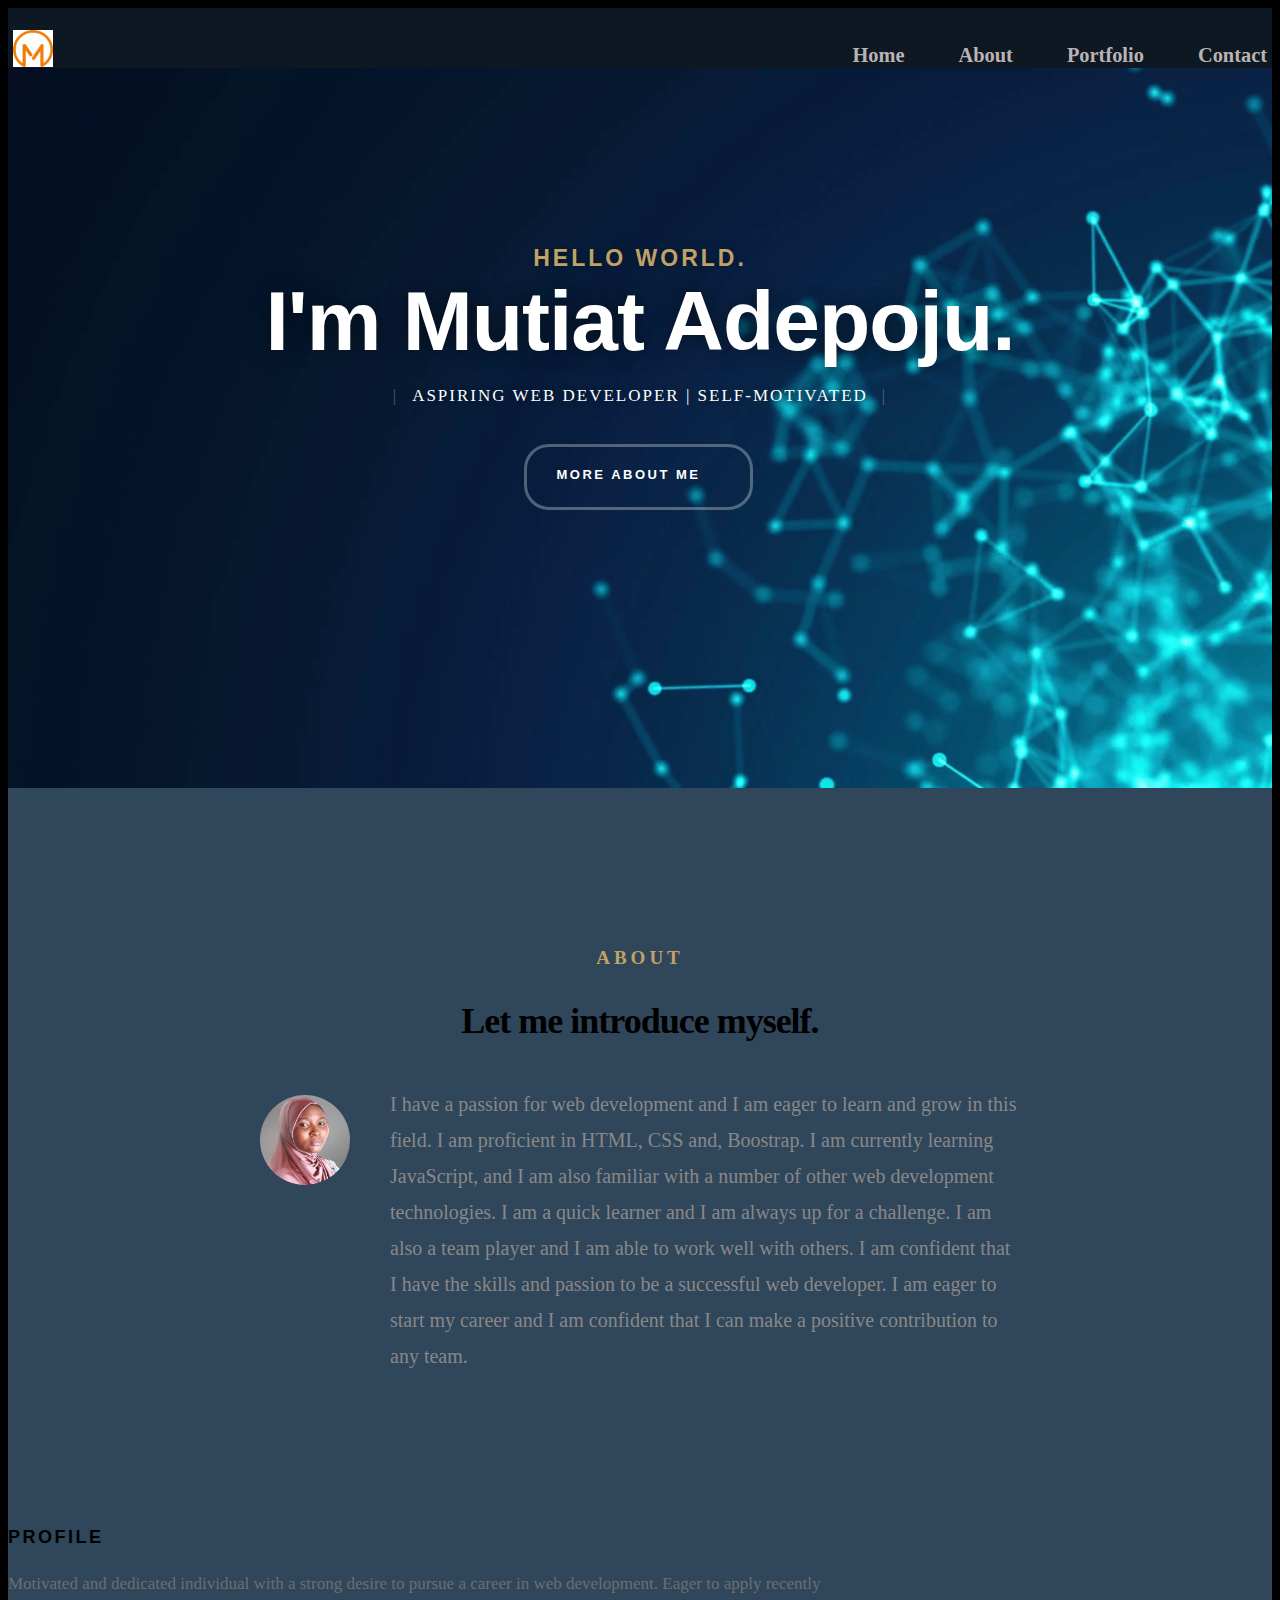
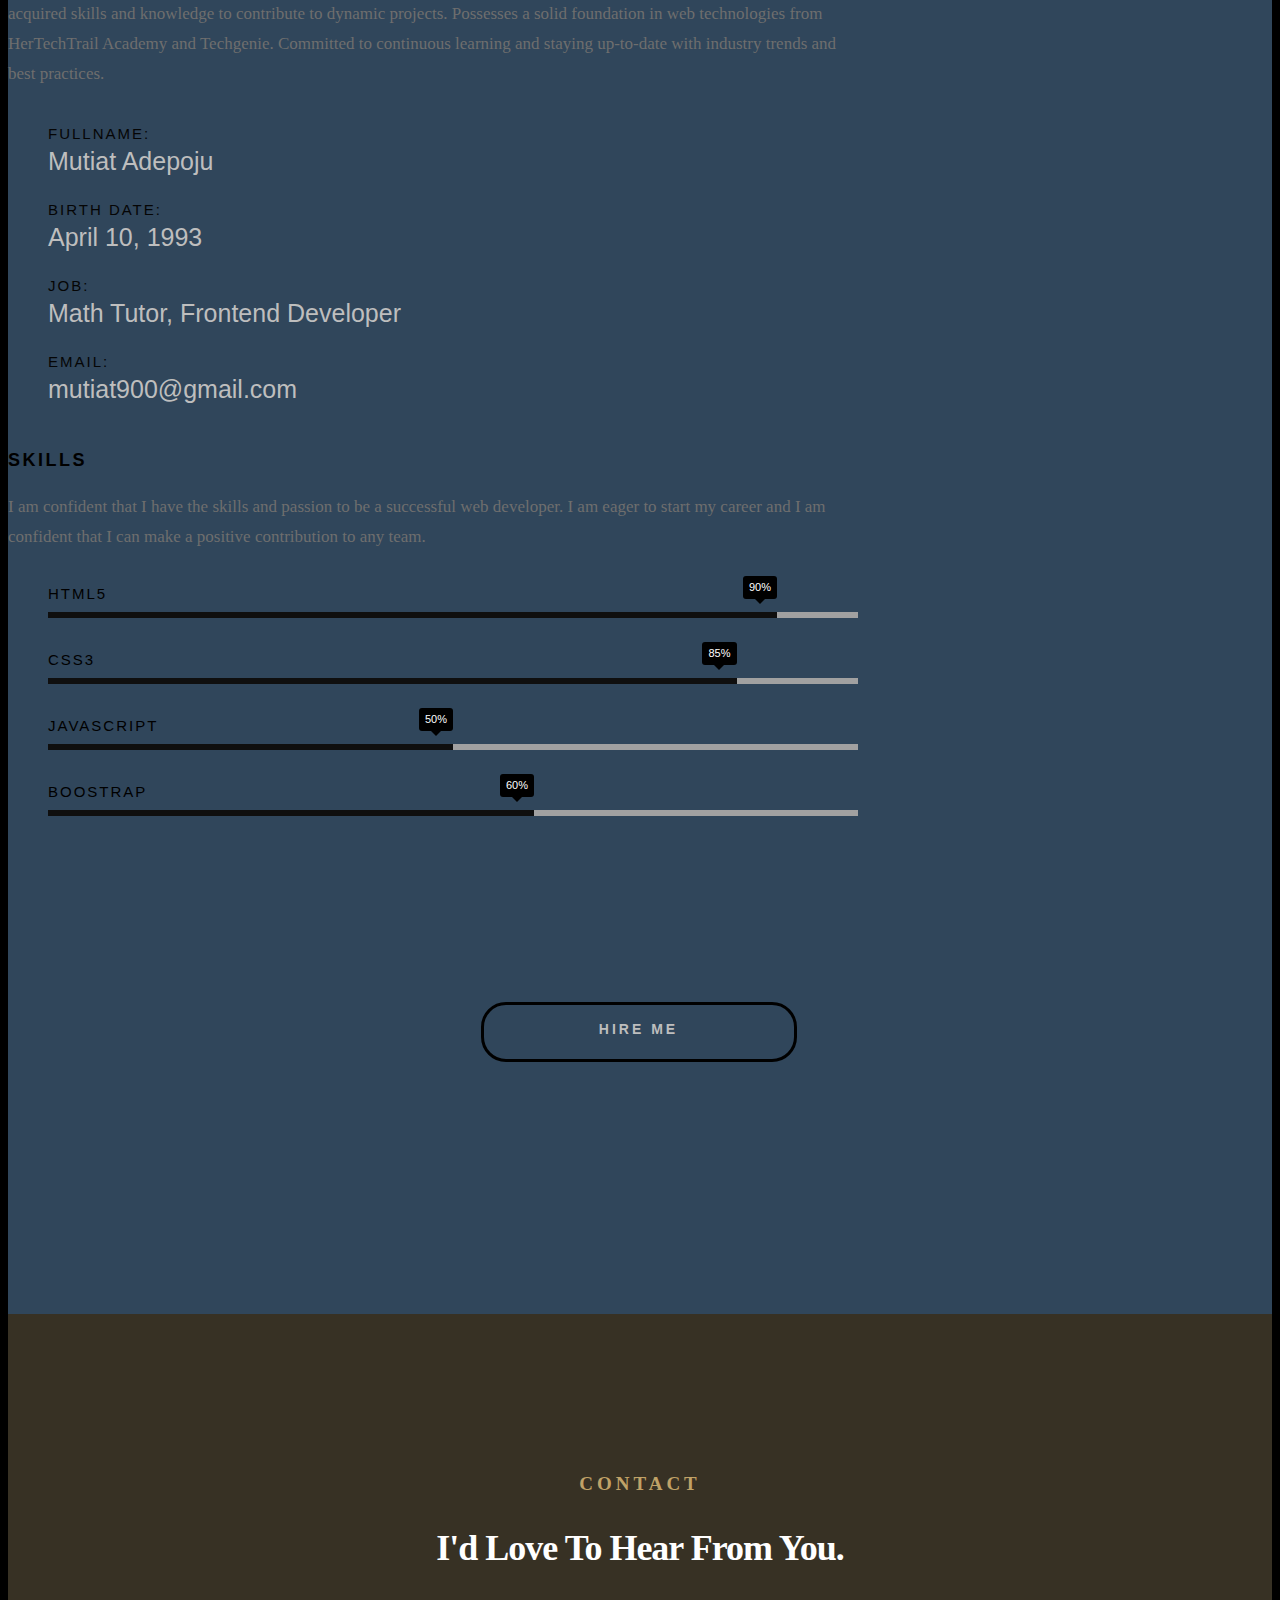
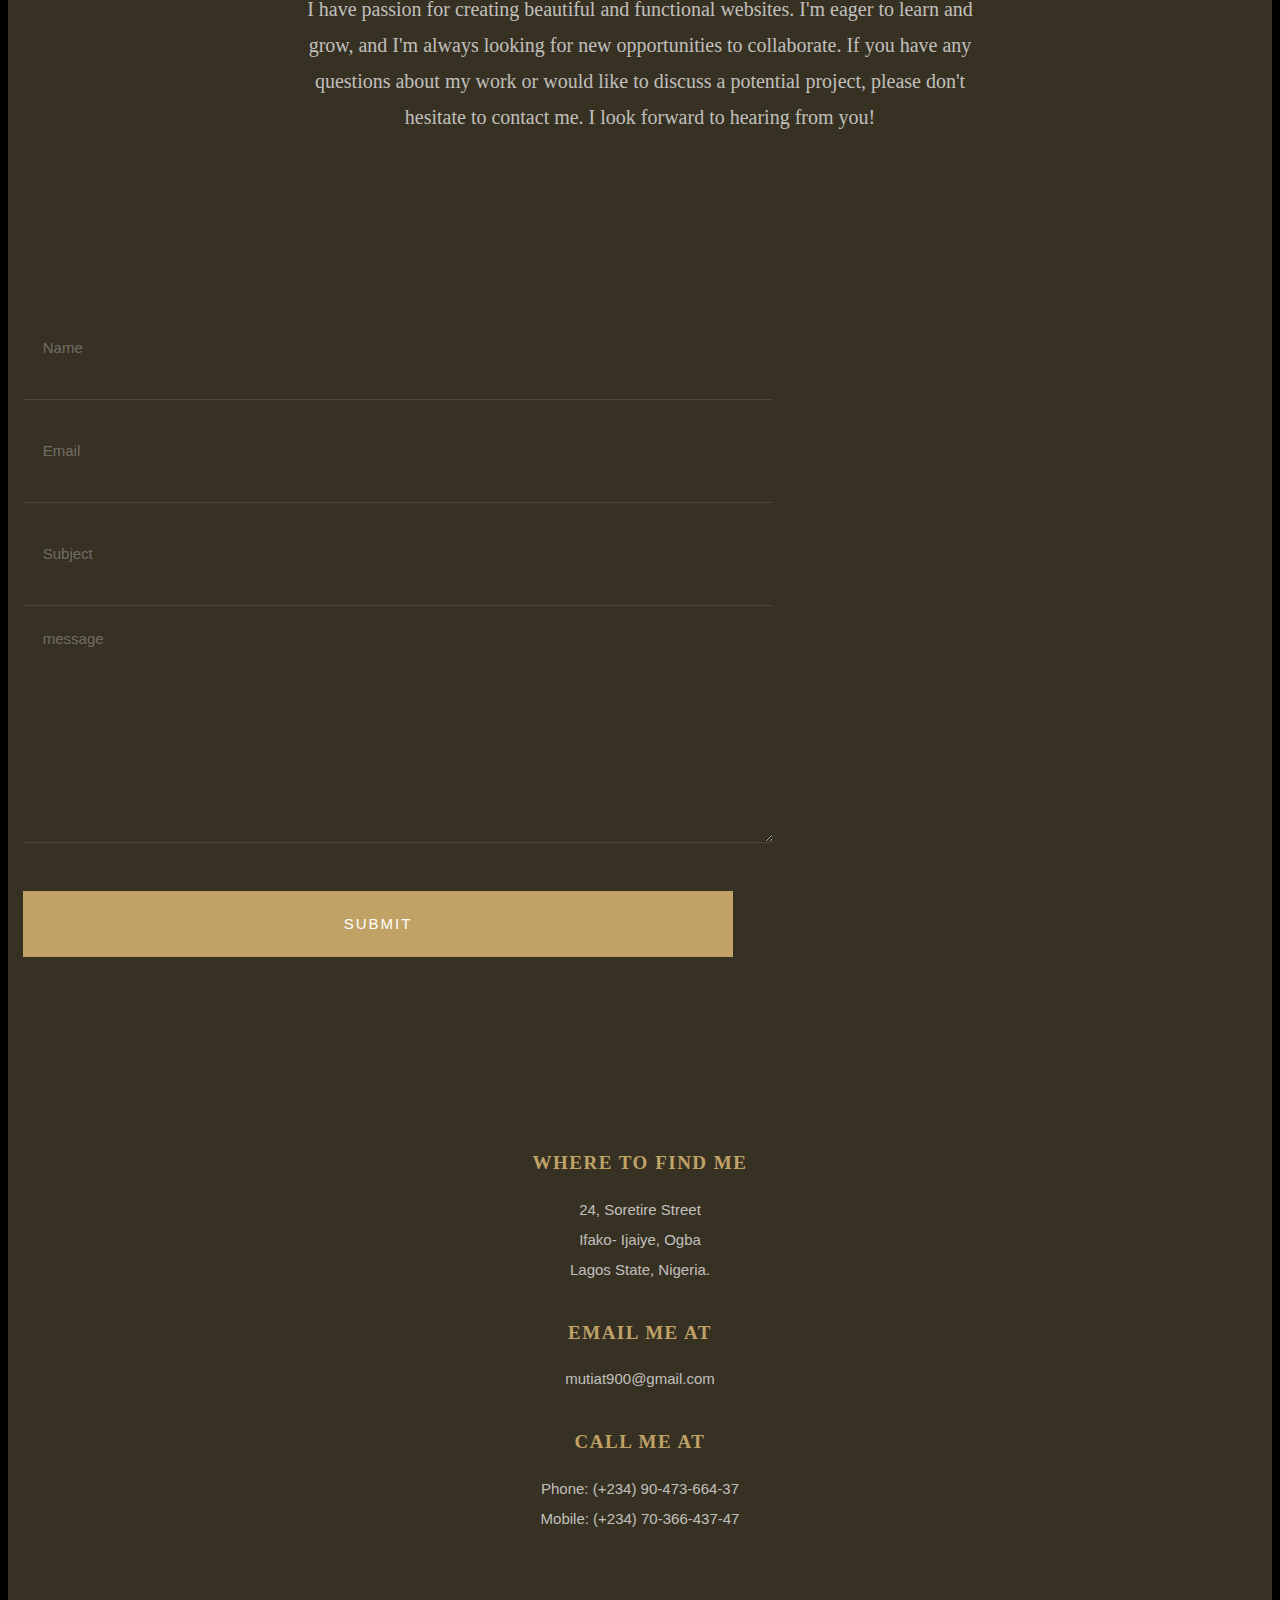
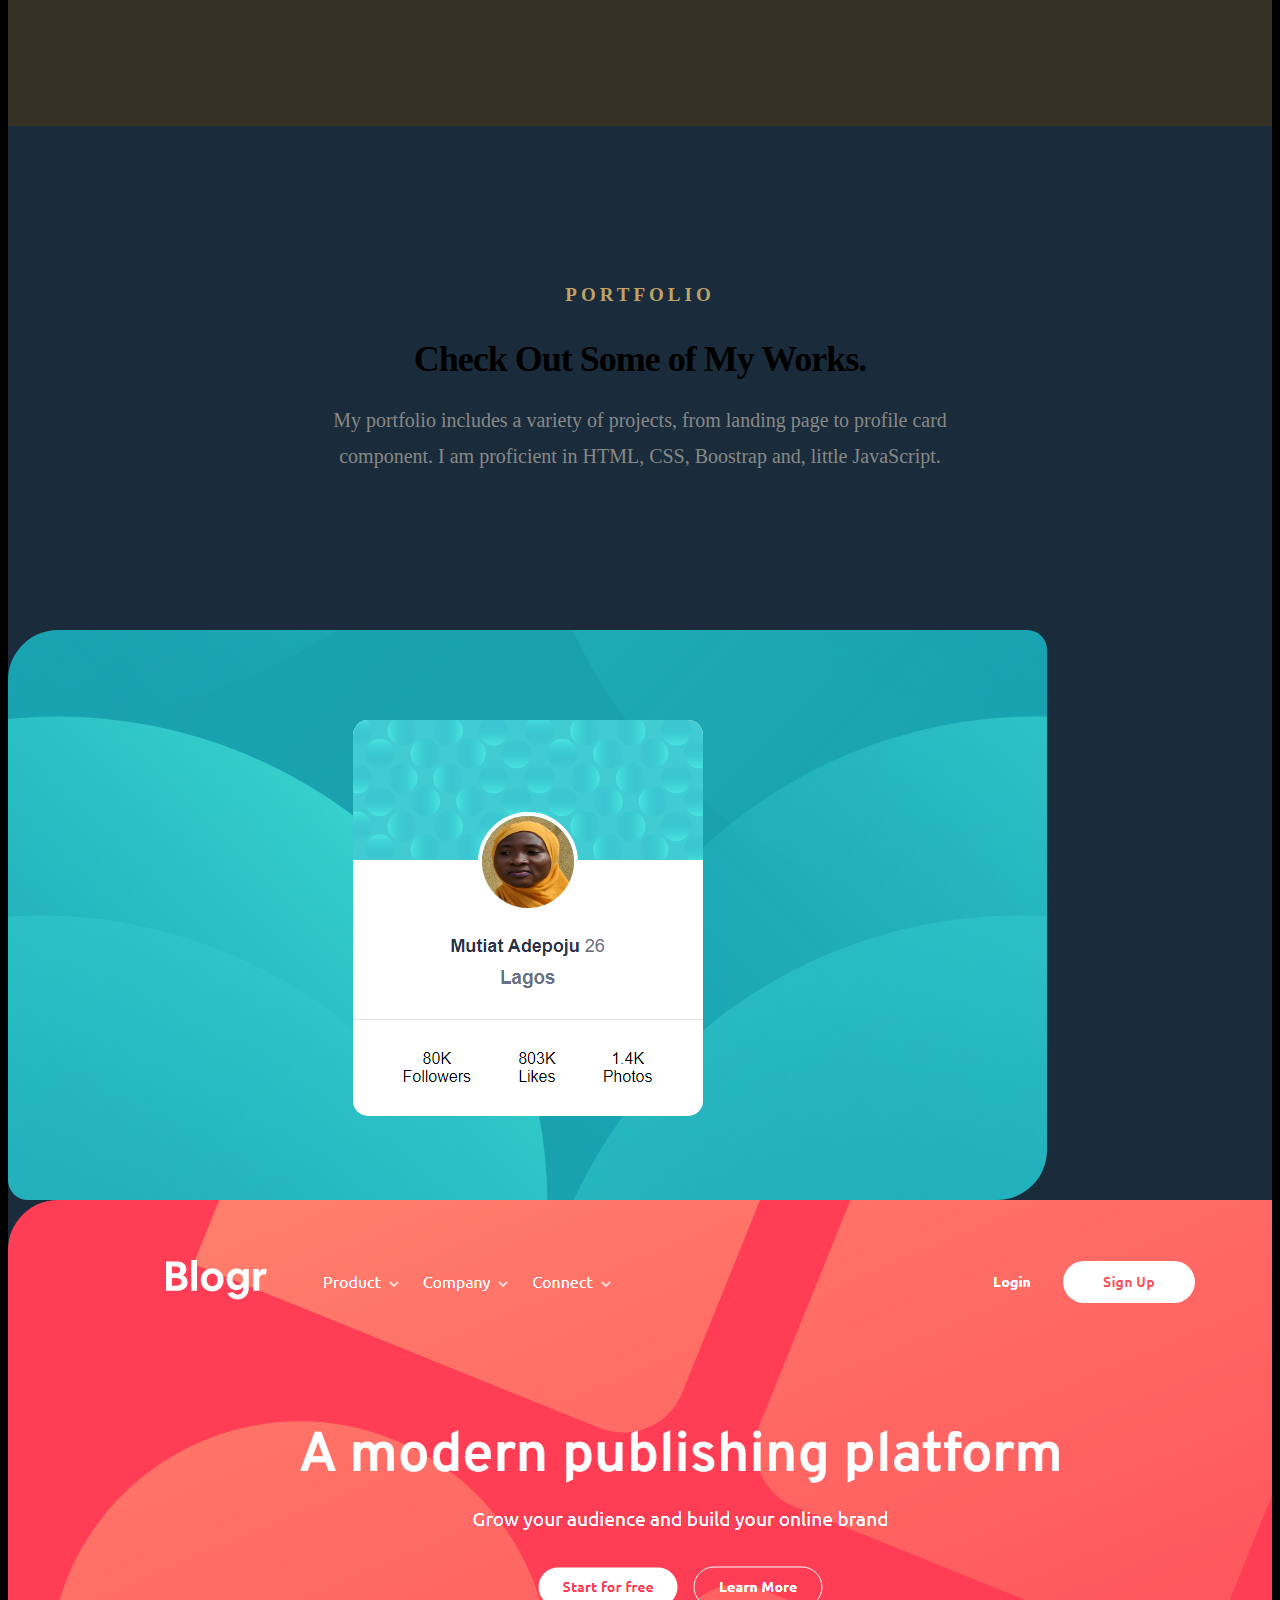
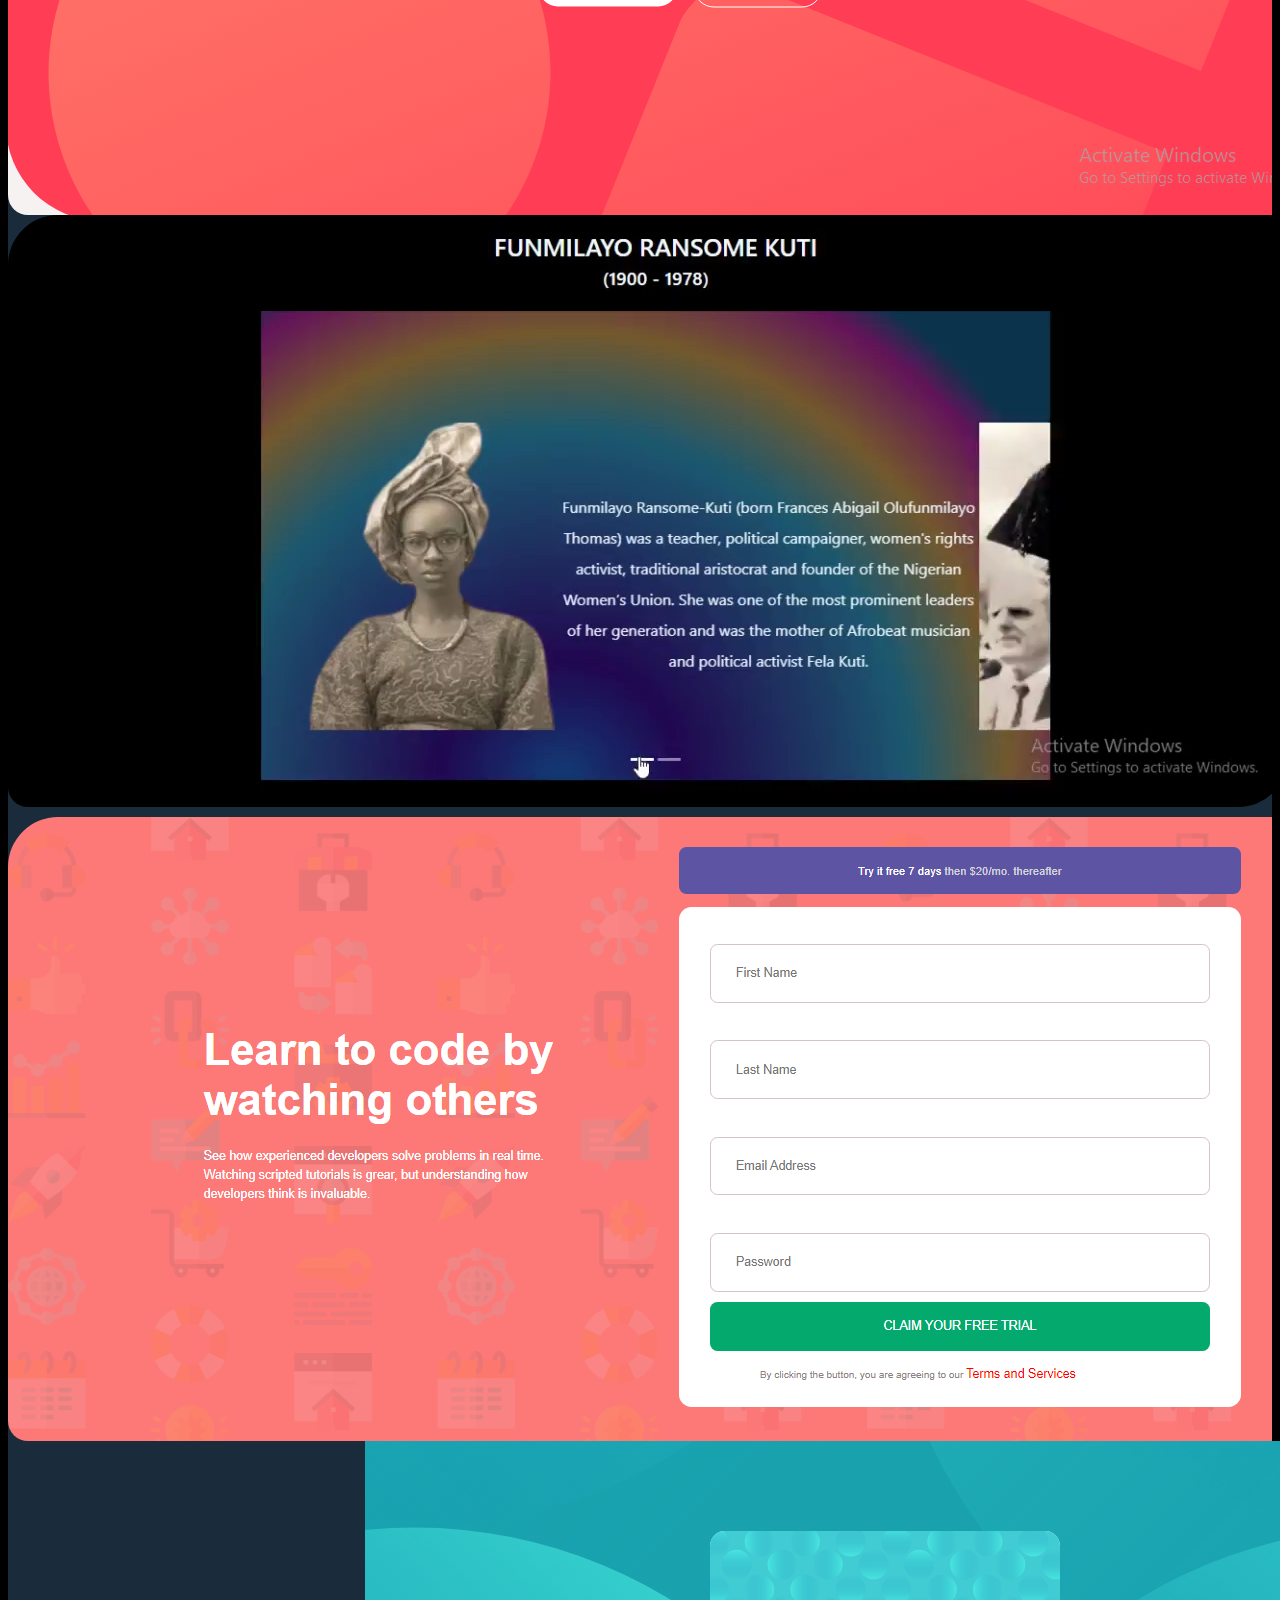
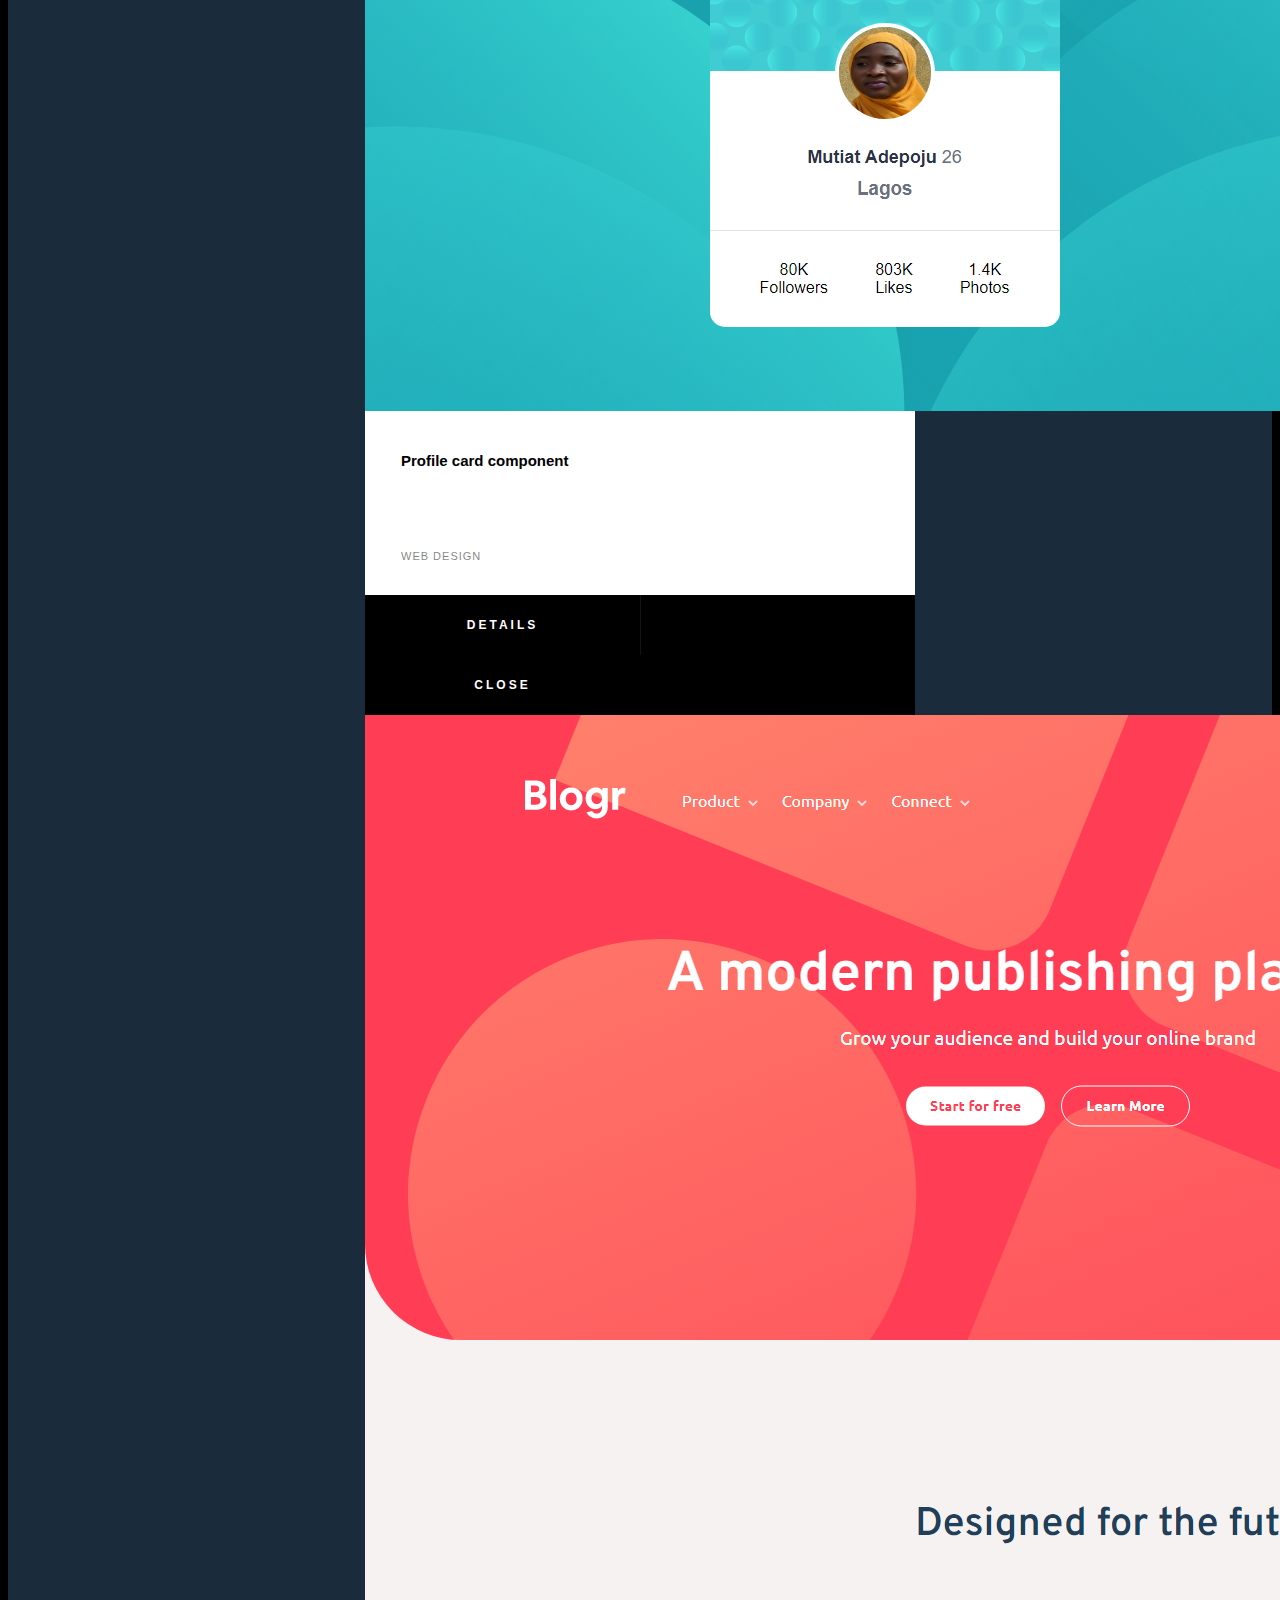
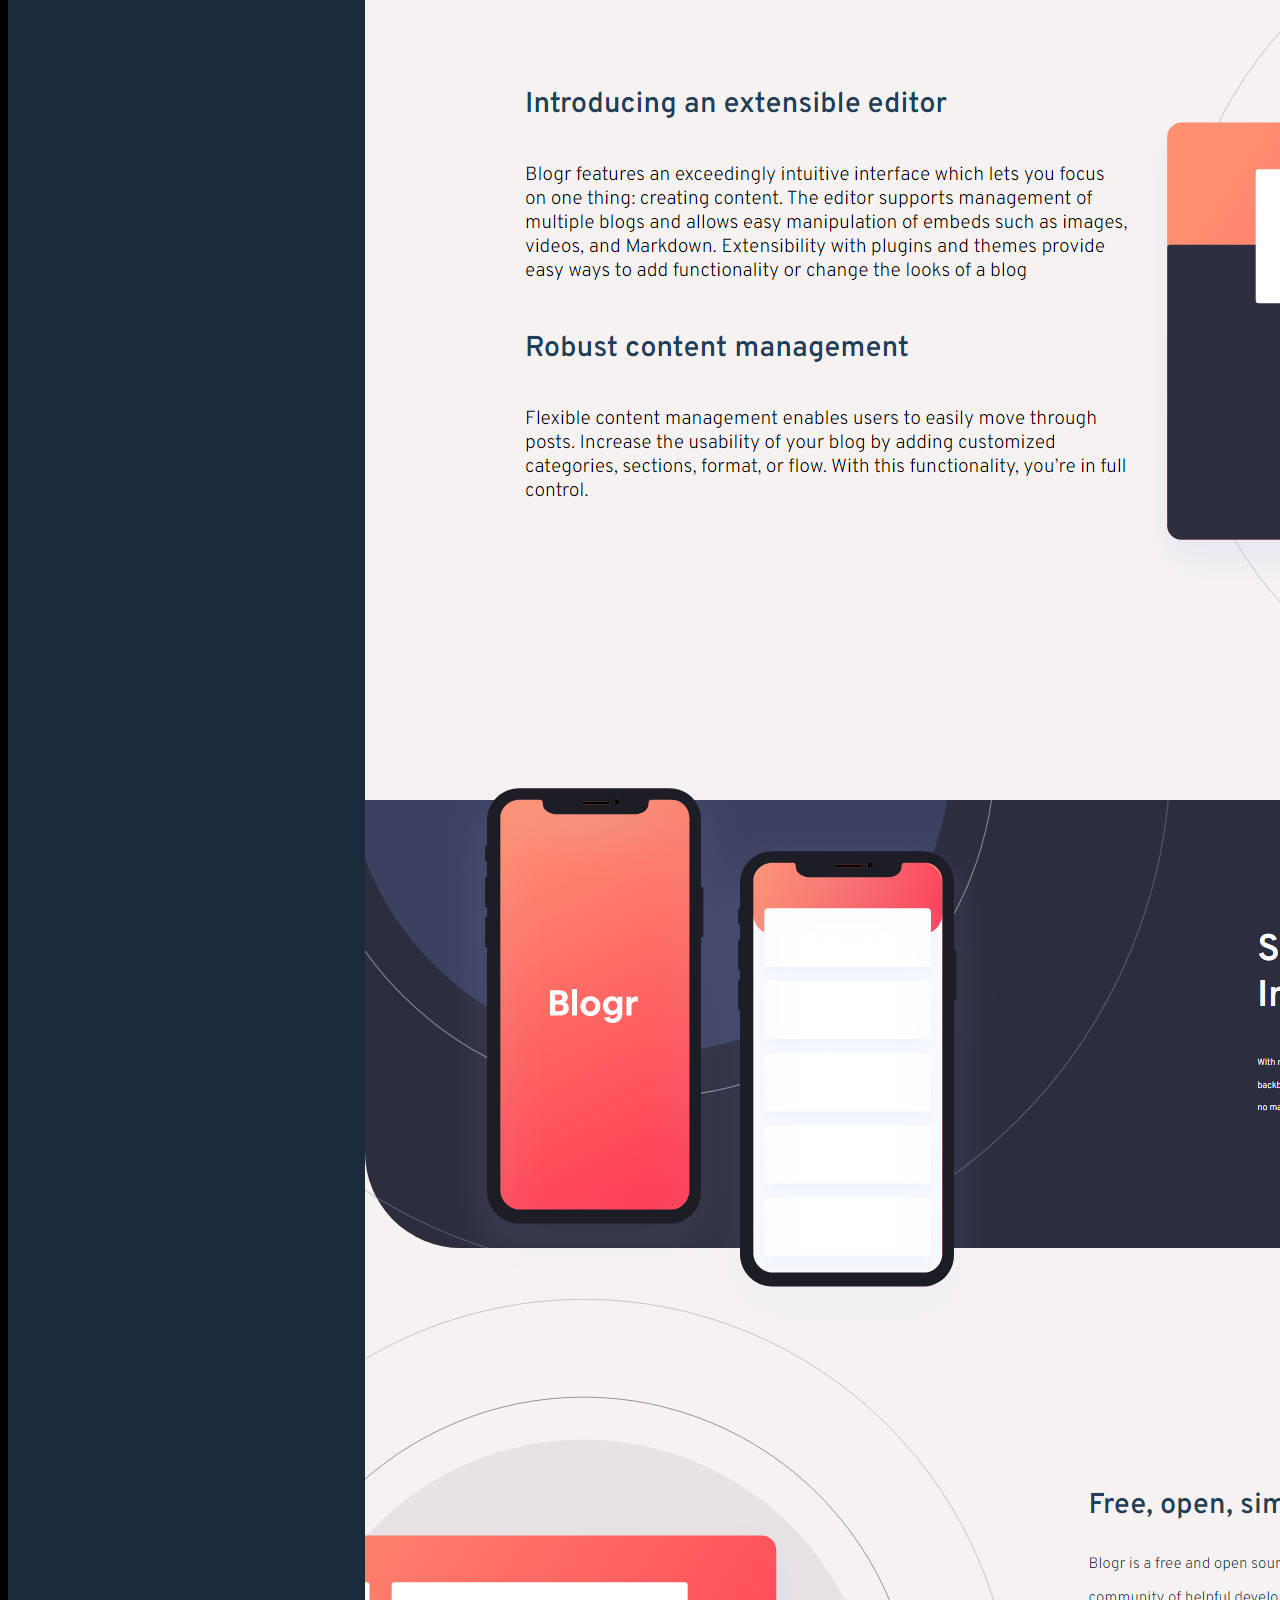
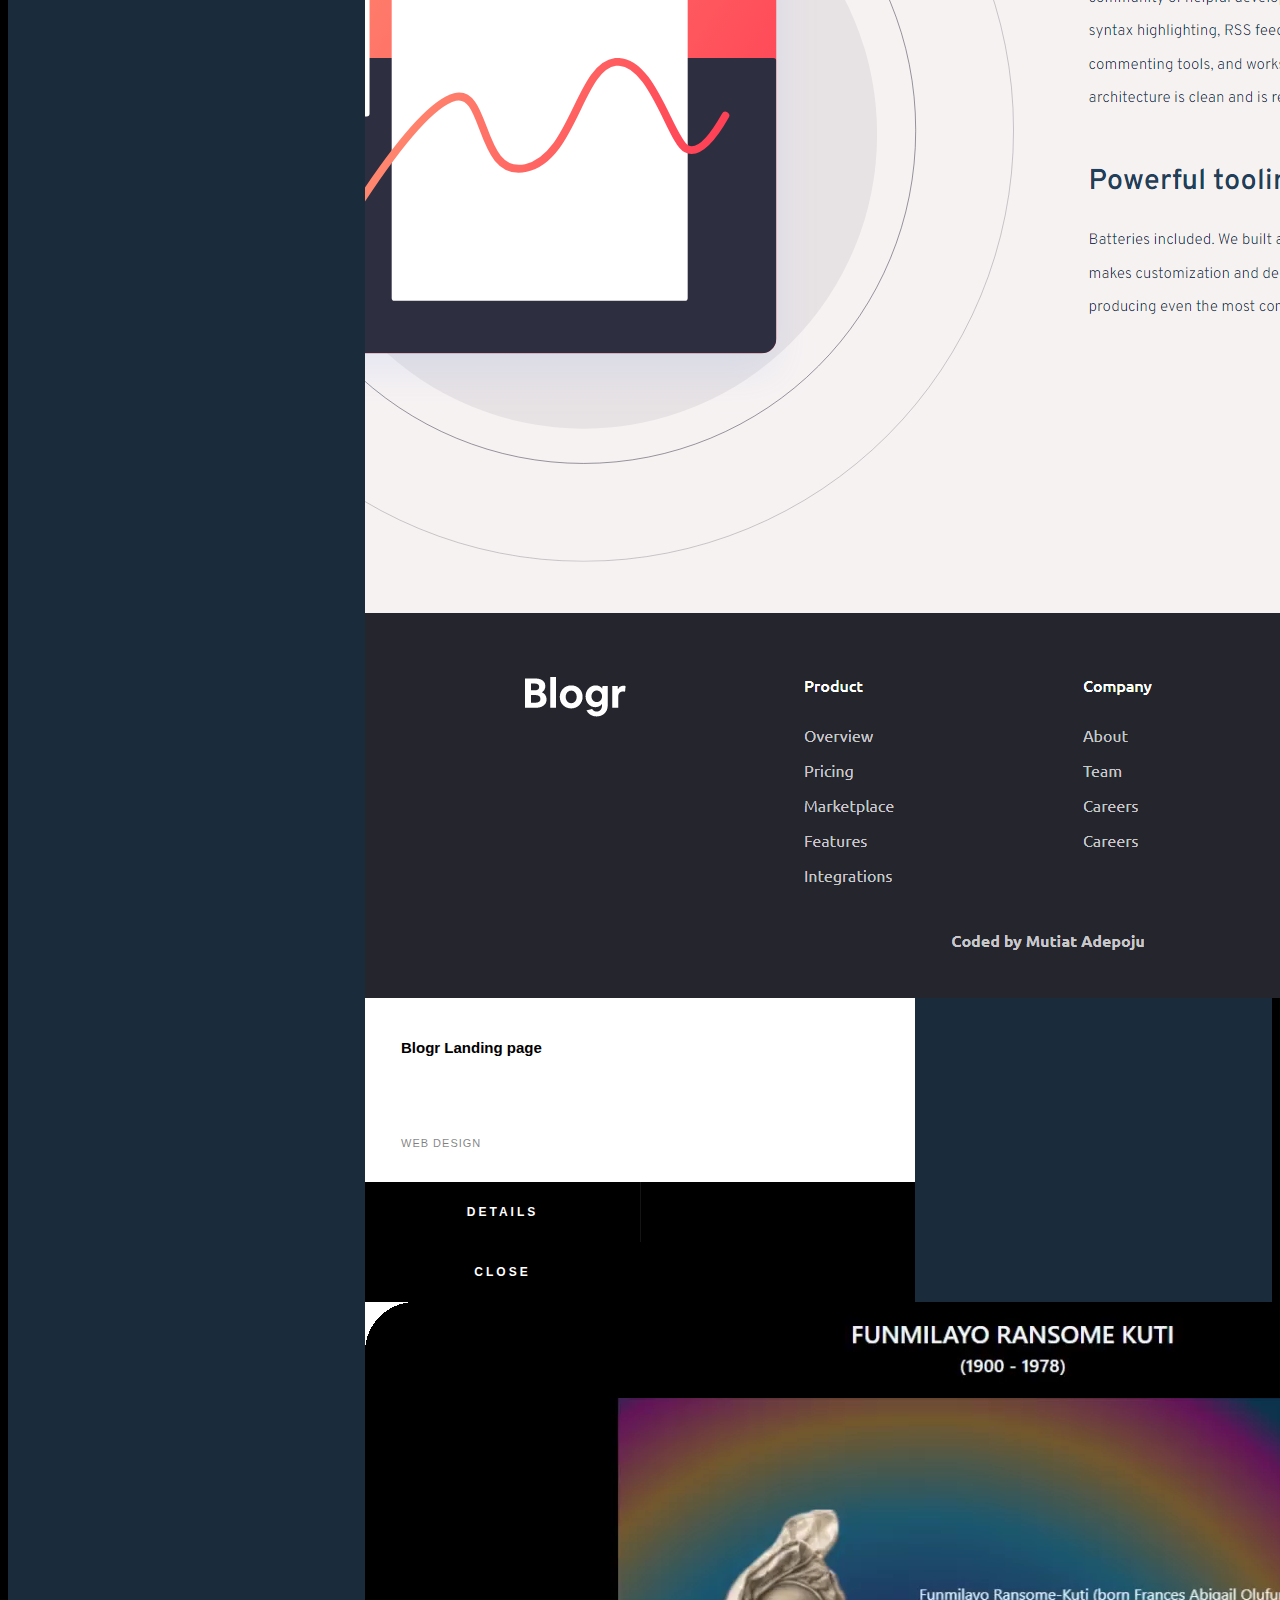
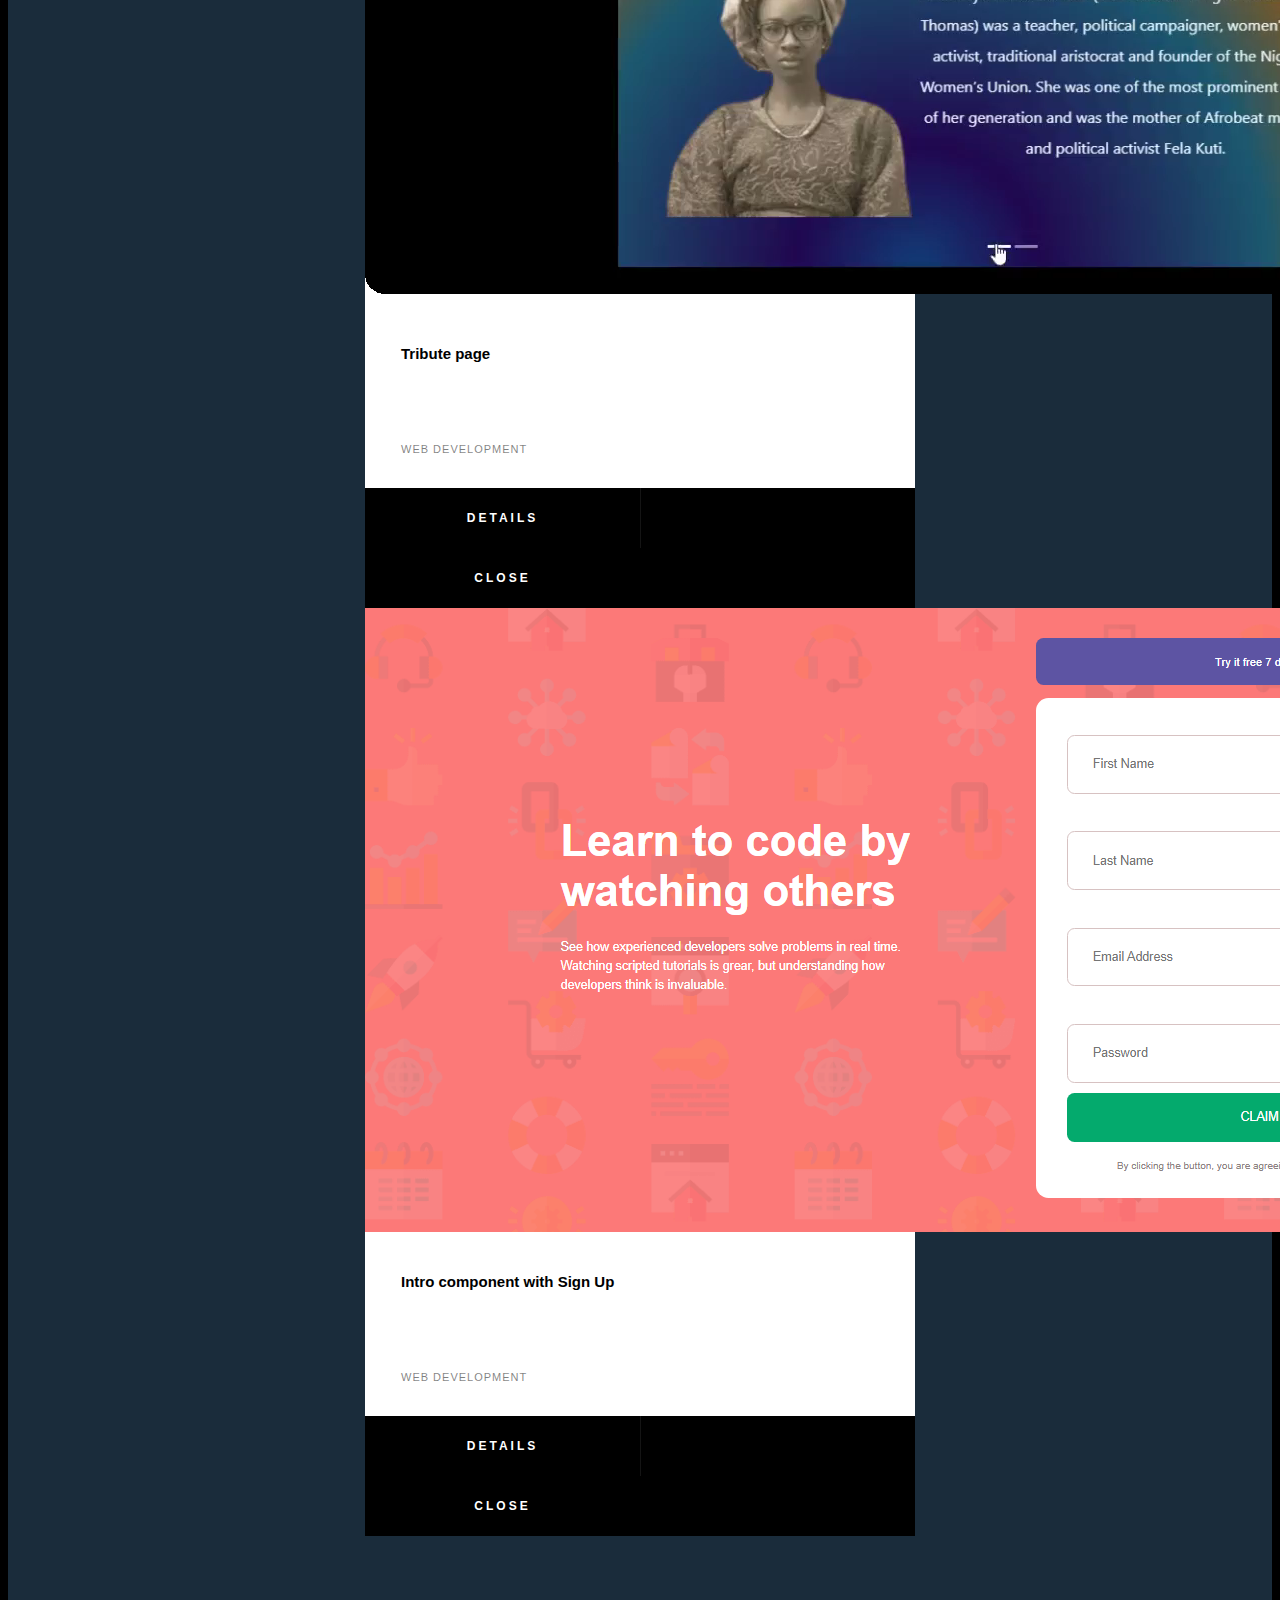
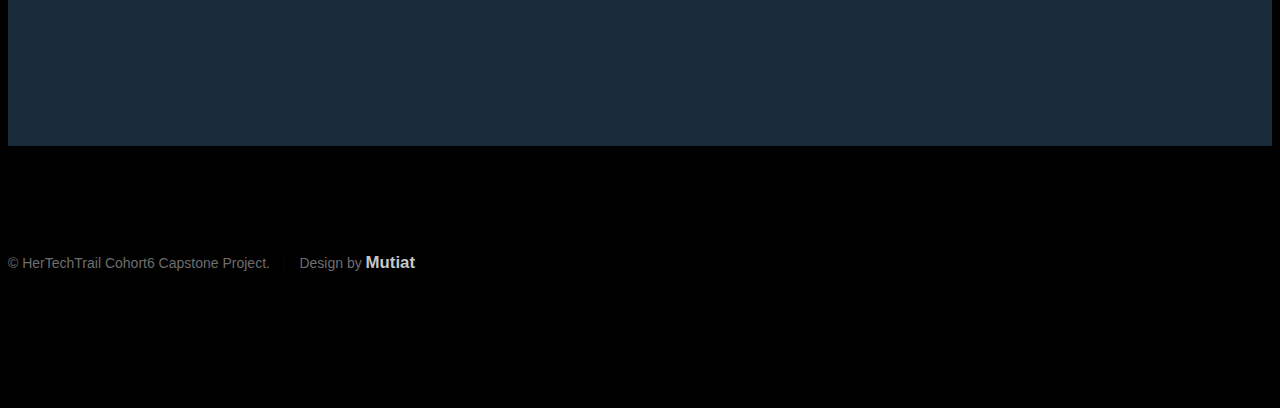
==== index.html @ 2282178d "git commit-m" ====
<!DOCTYPE html>
<!--[if IE 8]><html class="no-js oldie ie8" lang="en"> <![endif]-->
<!--[if IE 9]><html class="no-js oldie ie9" lang="en"> <![endif]-->
<!--[if (gte IE 9)|!(IE)]><!-->
<html class="no-js" lang="en">
  <!--<![endif]-->
  <head>
    <!--- basic page needs
   ================================================== -->
    <meta charset="utf-8" />
    <title>MDEV</title>
    <meta name="description" content="" />
    <meta name="author" content="" />

    <!-- mobile specific metas
   ================================================== -->
    <meta
      name="viewport"
      content="width=device-width, initial-scale=1, maximum-scale=1"
    />

    <!-- CSS
   ================================================== -->
    <link rel="stylesheet" href="css/base.css" />
    <link rel="stylesheet" href="css/main.css" />
    <link rel="stylesheet" href="css/vendor.css" />

    <!-- script
   ================================================== -->
    <script src="js/modernizr.js"></script>
    <script src="js/pace.min.js"></script>

    <!-- favicons
	================================================== -->
    <link
      class="favicon"
      rel="icon"
      type="image/png"
      href="/images/mlogo.png"
    />
  </head>

  <body id="top">
    <!-- header 
   ================================================== -->
        <!-- Navigation -->

<header class="header">
        <nav class="navbar">
             <a href="" class="logo"><img src="./images/mlogo.png" alt=""></a>
            <ul class="nav-menu">
                <li class="nav-item">
                   <a href="./index.html"><l1>Home</l1></a>
                </li>
                <li class="nav-item">
                    <a href="about.html"><l1>About</l1></a>
                </li>
                <li class="nav-item">
                   <a href="portfolio.html"><l1>Portfolio</l1></a>
                </li>
                <li class="nav-item">
                  <a href="contact.html"><l1>Contact</l1></a>
                </li>
            </ul>
            <div class="hamburger">
                <span class="bar"></span>
                <span class="bar"></span>
                <span class="bar"></span>
            </div>
        </nav>
</header>

     <!-- /header -->

      <!-- /top-bar -->
     

    <!-- intro section
   ================================================== -->
    <section id="intro">
      <div class="intro-overlay"></div>

      <div class="intro-content">
      <div class="row">
      <div class="col-twelve">
      <h5>Hello World.</h5>
      <h1>I'm Mutiat Adepoju.</h1>

      <p class="intro-position">
      <span>Aspiring Web Developer |
      Self-Motivated</span>
      </p>

      <a class="button stroke" href="./about.html" title=""
      >More About Me</a>
      </div>
      </div>
      </div>
      <!-- /intro-content -->

      <ul class="intro-social">
      <li>
      <a href="https://www.twitter.com/mutiat900"><i class="fa fa-twitter"></i></a>
      </li>
      <li>
      <a href="https://github.com/Rike12"><i class="fa fa-github"></i></a>
      </li>
      <li>
      <a href="https://www.linkedin.com/in/mutiat-adepoju-35b54a171"><i class="fa fa-linkedin"></i></a>
      </li>
      </ul>
      <!-- /intro-social -->
    </section>
    <!-- /intro -->

    <!-- about section
   ================================================== -->
    <section id="about">
    <div class="row section-intro">
    <div class="col-twelve">
    <h5>About</h5>
    <h1>Let me introduce myself.</h1>

    <div class="intro-info">
    <img src="/images/Mutiat Adepoju.jpg" alt="Profile Picture" />

    <p class="lead">
    I have a passion for web development and I am eager to learn and
    grow in this field. I am proficient in HTML, CSS and, Boostrap. I
    am currently learning JavaScript, and I am also familiar with a
    number of other web development technologies. I am a quick learner
    and I am always up for a challenge. I am also a team player and I
    am able to work well with others. I am confident that I have the
    skills and passion to be a successful web developer. I am eager to
    start my career and I am confident that I can make a positive
    contribution to any team.
    </p>
    
    </div>
    </div>
    </div>
    <!-- /section-intro -->

  <div class="row about-content">
  <div class="col-six tab-full">
  <h3>Profile</h3>
  <p>
  Motivated and dedicated individual with a strong desire to pursue a
  career in web development. Eager to apply recently acquired skills
  and knowledge to contribute to dynamic projects. Possesses a solid
  foundation in web technologies from HerTechTrail Academy and
  Techgenie. Committed to continuous learning and staying up-to-date
  with industry trends and best practices.
  </p>          

<ul class="info-list">
  <li>
  <strong>Fullname:</strong>
  <span>Mutiat Adepoju</span>
  </li>

  <li>
   <strong>Birth Date:</strong>
  <span>April 10, 1993</span>
  </li>

  <li>
  <strong>Job:</strong>
  <span>Math Tutor, Frontend Developer</span>
  </li>

  <li>
  <strong>Email:</strong>
  <span>mutiat900@gmail.com</span>
  </li>
  </ul>
 <!-- /info-list -->
  </div>


<div class="col-six tab-full">
  <h3>Skills</h3>
  <p>
  I am confident that I have the skills and passion to be a successful
  web developer. I am eager to start my career and I am confident that
  I can make a positive contribution to any team.
  </p>

  <ul class="skill-bars">
  <li>
  <div class="progress percent90"><span>90%</span></div>
  <strong>HTML5</strong>
  </li>

  <li>
  <div class="progress percent85"><span>85%</span></div>
  <strong>CSS3</strong>
  </li>

  <li>
  <div class="progress percent50"><span>50%</span></div>
  <strong>JavaScript</strong>
  </li>
  <li>
  <div class="progress percent60"><span>60%</span></div>
  <strong>Boostrap</strong>
  </li>
  </ul>
  <!-- /skill-bars -->
  </div>
  </div>

  <div class="row button-section">
  <a href="./contact.html" title="Hire Me" class="button stroke">Hire Me</a>
        
  </div>
     
</section>
    
  <!-- /process-->

  <!-- contact
   ================================================== -->
    <section id="contact">
    <div class="row section-intro">
    <div class="col-twelve">
    <h5>Contact</h5>
    <h1>I'd Love To Hear From You.</h1>

    <p class="lead">
    I have passion for creating beautiful and functional websites. I'm
    eager to learn and grow, and I'm always looking for new
    opportunities to collaborate. If you have any questions about my
    work or would like to discuss a potential project, please don't
    hesitate to contact me. I look forward to hearing from you!
  </p>
  </div>
  </div>
  <!-- /section-intro -->

<div class="row contact-form">
<div class="col-twelve">
<!-- form -->
<form name="contactForm" id="contactForm" method="post" action="">
<fieldset>
<div class="form-field">
<input
name="contactName"
 type="text"
id="contactName"
placeholder="Name"
value=""
minlength="2"
required=""/>
</div>

<div class="form-field">
<input
name="contactEmail"
type="email"
id="contactEmail"
placeholder="Email"
value=""
required=""/>
</div>

 <div class="form-field">
<input
name="contactSubject"
type="text"
id="contactSubject"
placeholder="Subject"
value=""/>
</div>

<div class="form-field">
<textarea
name="contactMessage"
id="contactMessage"
placeholder="message"
rows="10"
cols="50"
required=""
></textarea>
</div>

<div class="form-field">
<button class="submitform">Submit</button>
<div id="submit-loader">
<div class="text-loader">Sending...</div>
<div class="s-loader">
<div class="bounce1"></div>
<div class="bounce2"></div>
<div class="bounce3"></div>
</div>
</div>
</div>
</fieldset>
</form>
<!-- Form End -->

<!-- contact-warning -->
<div id="message-warning"></div>
<!-- contact-success -->
<div id="message-success">
<i class="fa fa-check"></i>Your message was sent, thank you!<br />
</div>
</div>
<!-- /col-twelve -->
</div>
<!-- /contact-form -->

<div class="row contact-info">
<div class="col-four tab-full">
<div class="icon">
<i class="icon-pin"></i>
</div>

<h5>Where to find me</h5>

<p>
  24, Soretire Street<br />
  Ifako- Ijaiye, Ogba<br />
  Lagos State, Nigeria.
  </p>
  </div>

  <div class="col-four tab-full collapse">
  <div class="icon">
  <i class="icon-mail"></i>
  </div>

  <h5>Email Me At</h5>
  <p>mutiat900@gmail.com</p>
  </div>

  <div class="col-four tab-full">
  <div class="icon">
  <i class="icon-phone"></i>
  </div>

  <h5>Call Me At</h5>

  <p>
  Phone: (+234) 90-473-664-37<br />
  Mobile: (+234) 70-366-437-47<br />
  </p>
  </div>
  </div>
  <!-- /contact-info -->
  </section>

<!-- /contact -->

<!-- Portfolio Section
   ================================================== -->
    <section id="portfolio">
    <div class="row section-intro">
    <div class="col-twelve">
    <h5>Portfolio</h5>
    <h1>Check Out Some of My Works.</h1>

   <p class="lead">
  My portfolio includes a variety of projects, from landing page to
  profile card component. I am proficient in HTML, CSS, Boostrap and,
  little JavaScript.
  </p>
  </div>
  </div>
 <!-- /section-intro-->
  <div class="row portfolio-content">
  <div class="col-twelve">
 <div id="folio-wrapper" class="block-1-2 block-mob-full stack">
  <div class="bgrid folio-item">
  <div class="item-wrap">
  <img src="/images/6-10.png" alt="Profile card component" />
  <a href="#modal-01" class="overlay">
  <div class="folio-item-table">
  <div class="folio-item-cell">
  <h3 class="folio-title">Profile card component</h3>
 <span class="folio-types"> Web Design </span>
  </div>
  </div>
  </a>
 </div>
</div>
     
<!-- /folio-item -->
<div class="bgrid folio-item">
<div class="item-wrap">
<img src="images/blogr.png" alt="blogr landpage" />
<a href="#modal-02" class="overlay">
<div class="folio-item-table">
<div class="folio-item-cell">
<h3 class="folio-title">Blogr Landing page</h3>
<span class="folio-types"> Web Design </span>
</div>
</div>
</a>
</div>
</div>
            

<!-- /folio-item -->
<div class="bgrid folio-item">
<div class="item-wrap">
<video class="w-100" autoplay loop muted>
<source src="images/funmi tribute.mp4" type="video/mp4" />
</video>
<a href="#modal-03" class="overlay">
<div class="folio-item-table">
<div class="folio-item-cell">
<h3 class="folio-title">Tribute page</h3>
<span class="folio-types"> Web Design </span>
</div>
</div>
</a>
</div>
</div>

<!-- /folio-item -->
<div class="bgrid folio-item">
<div class="item-wrap">
<img src="images/day1-5.png" alt="intro component with sign up" />
<a href="#modal-04" class="overlay">
<div class="folio-item-table">
<div class="folio-item-cell">
<h3 class="folio-title">Intro Component with sign up</h3>
<span class="folio-types"> Web Design </span>
</div>
</div>
</a>
</div>
</div>



<!-- modal popups - begin
============================================================= -->

                         <!-- /modal-01 --> 
            <div id="modal-01" class="popup-modal slider mfp-hide">                     
              <div class="media">
                <img src="images/portfolio/modals/6-10.png" alt="" />
              </div>

              <div class="description-box">
                <h4>Profile card component</h4>
                <p>
                  Proin gravida nibh vel velit auctor aliquet. Aenean
                  sollicitudin, lorem quis bibendum auctor, nisi elit consequat
                  ipsum, nec sagittis sem nibh id elit.
                </p>

                <div class="categories">Web Design</div>
              </div>

              <div class="link-box">
                <a href="https://day6-10.netlify.app">Details</a>
                <a href="#" class="popup-modal-dismiss">Close</a>
              </div>
            </div>

           <!-- /modal-02 -->
            <div id="modal-02" class="popup-modal slider mfp-hide">
              <div class="media">
                <img src="images/portfolio/modals/16-20.png" alt="" />
              </div>

              <div class="description-box">
                <h4>Blogr Landing page</h4>
                <p>
                  Proin gravida nibh vel velit auctor aliquet. Aenean
                  sollicitudin, lorem quis bibendum auctor, nisi elit consequat
                  ipsum, nec sagittis sem nibh id elit.
                </p>

                <div class="categories">Web Design</div>
              </div>

              <div class="link-box">
                <a href="https://inquisitive-cheesecake-2ad1c9.netlify.app">Details</a>
                <a href="#" class="popup-modal-dismiss">Close</a>
              </div>
            </div>                      

  <!-- /modal-03 -->
            <div id="modal-03" class="popup-modal slider mfp-hide">
              <div class="item-wrap">
                <video class="w-100" autoplay loop muted>
              <source src="images/funmi tribute.mp4" type="video/mp4" />
                </video>
              </div>
              <div class="description-box">
                <h4>Tribute page</h4>
                <p>
                  Proin gravida nibh vel velit auctor aliquet. Aenean
                  sollicitudin, lorem quis bibendum auctor, nisi elit consequat
                  ipsum, nec sagittis sem nibh id elit.
                </p>

                <div class="categories">Web Development</div>
              </div>

              <div class="link-box">
                <a href="https://glittering-valkyrie-c8a4d1.netlify.app">Details</a>
                <a href="#" class="popup-modal-dismiss">Close</a>
              </div>
            </div>

                      <!-- /modal-04 -->
            <div id="modal-04" class="popup-modal slider mfp-hide">
              <div class="media">
                <img src="images/portfolio/modals/day1-5.png" alt="" />
              </div>

              <div class="description-box">
                <h4>Intro component with Sign Up</h4>
                <p>
                  Proin gravida nibh vel velit auctor aliquet. Aenean
                  sollicitudin, lorem quis bibendum auctor, nisi elit consequat
                  ipsum, nec sagittis sem nibh id elit.
                </p>

                <div class="categories">Web Development</div>
              </div>

              <div class="link-box">
                <a href="https://day1-5.netlify.app">Details</a>
                <a href="#" class="popup-modal-dismiss">Close</a>
              </div>
            </div>
 <!-- modal popups - end
============================================================= -->
</div>
          <!-- /portfolio-wrapper -->
        </div>
        <!-- /twelve -->
      </div>
      </div>
      <!-- /portfolio-content -->
    </section>
    <!-- /portfolio -->

    <!-- footer
   ================================================== -->

    <footer>
      <div class="row">
        <div class="col-six tab-full pull-right social">
          <ul class="footer-social">
            <li>
              <a href="https://github.com/Rike12"
                ><i class="fa fa-github"></i
              ></a>
            </li>
            <li>
              <a href="https://www.twitter.com/mutiat900"
                ><i class="fa fa-twitter"></i
              ></a>
            </li>
            <li>
              <a href="https://www.linkedin.com/in/mutiat-adepoju-35b54a171"
                ><i class="fa fa-linkedin"></i
              ></a>
            </li>
          </ul>
        </div>

        <div class="col-six tab-full">
          <div class="copyright">
            <span>© HerTechTrail Cohort6 Capstone Project.</span>
            <span
              >Design by
              <a href="https://www.twitter.com/mutiat900">Mutiat</a></span
            >
          </div>
        </div>

        <div id="go-top">
          <a class="smoothscroll" title="Back to Top" href="#top"
            ><i class="fa fa-long-arrow-up"></i
          ></a>
        </div>
      </div>
      <!-- /row -->
    </footer>

    <div id="preloader">
      <div id="loader"></div>
    </div>

    <!-- Java Script
   ================================================== -->
    <script src="js/jquery-2.1.3.min.js"></script>
    <script src="js/plugins.js"></script>
    <script src="js/main.js"></script>
  </body>
</html>
---- css/main.css ----
/**
 * =================================================================== 
 *
 *  Kards v1.0 Main Stylesheet
 *  url: styleshout.com
 *  03-01-2016
 *  ------------------------------------------------------------------
 *  TOC:
 *  01. webfonts and iconfonts
 *  02. base style overrides
 *  03. typography & general theme styles
 *  04. preloader
 *  05. forms
 *  06. buttons 
 *  07. other components
 *  08. common styles
 *  09. header styles
 *  10. intro
 *  11. about
 *  12. portfolio
 *  13. contact
 *  14. footer
 *
 * =================================================================== 
 */

/** 
 * ===================================================================
 * 01. webfonts and iconfonts - (_document-setup.scss)
 *
 * ------------------------------------------------------------------- 
 */
@import url("fonts.css");
@import url("font-awesome/css/font-awesome.min.css");
@import url("micons/micons.css");

/** 
 * ===================================================================
 * 02. base style overrides - (_document-setup.scss)
 *
 * ------------------------------------------------------------------- 
 */
html {
  font-size: 10px;
}

@media only screen and (max-width: 1024px) {
  html {
    font-size: 9.411764705882353px;
  }
}
@media only screen and (max-width: 768px) {
  html {
    font-size: 10px;
  }
}
@media only screen and (max-width: 400px) {
  html {
    font-size: 9.411764705882353px;
  }
}
.favicon img {
  background-color: rgb(152, 177, 152)
}

html,
body {
  height: 100%;
}
body {
  background: #000000;
  font-family: "lora-regular", serif;
  font-size: 1.7rem;
  line-height: 3rem;
  color: #6e6e6e;
}

/**
 * links - (_document-setup.scss)
 * -------------------------------------------------------------------
 */
a,
a:visited {
  color:#b9b3b3;
  -moz-transition: all 0.3s ease-in-out;
  -o-transition: all 0.3s ease-in-out;
  -webkit-transition: all 0.3s ease-in-out;
  -ms-transition: all 0.3s ease-in-out;
  transition: all 0.3s ease-in-out;
  font-size: larger;
  font-weight: bold;
  
}
a:hover,
a:focus,
a:active {
  color: rgb(199, 157, 73);
  outline: 0;
}

/** 
 * ===================================================================
 * 03. typography & general theme styles - (_document-setup.scss)
 *
 * ------------------------------------------------------------------- 
 */
h1,
h2,
h3,
h4,
h5,
h6,
.h01,
.h02,
.h03,
.h04,
.h05,
.h06 {
  font-family: "poppins-semibold", sans-serif;
  color: #000000;
  font-style: normal;
  text-rendering: optimizeLegibility;
  margin-bottom: 2.1rem;
}
h3,
.h03,
h4,
.h04 {
  margin-bottom: 1.8rem;
}
h5,
.h05,
h6,
.h06 {
  font-family: "poppins-bold";
  margin-bottom: 1.2rem;
}
h1,
.h01 {
  font-size: 3.1rem;
  line-height: 1.355;
  letter-spacing: -0.1rem;
}
@media only screen and (max-width: 600px) {
  h1,
  .h01 {
    font-size: 2.6rem;
    letter-spacing: -0.07rem;
  }
}
h2,
.h02 {
  font-size: 2.4rem;
  line-height: 1.25;
}
h3,
.h03 {
  font-size: 2rem;
  line-height: 1.5;
}
h4,
.h04 {
  font-size: 1.7rem;
  line-height: 1.765;
}
h5,
.h05 {
  font-size: 1.9rem;
  line-height: 1.714;
  text-transform: uppercase;
  letter-spacing: 0.15rem;
}
h6,
.h06 {
  font-size: 1.3rem;
  line-height: 1.846;
  text-transform: uppercase;
  letter-spacing: 0.15rem;
}
p img {
  margin: 0;
}
p.lead {
  font-family: "lora-regular", serif;
  font-size: 2rem;
  line-height: 1.8;
  color: #888888;
}
@media only screen and (max-width: 768px) {
  p.lead {
    font-size: 1.7rem;
  }
}
em,
i,
strong,
b {
  font-size: 1.7rem;
  line-height: 3rem;
  font-style: normal;
  font-weight: normal;
}
em,
i {
  font-family: "lora-italic", serif;
}
strong,
b {
  font-family: "lora-bold", serif;
}
small {
  font-size: 1.2rem;
  line-height: inherit;
}
blockquote {
  margin: 3rem 0;
  padding-left: 4rem;
  position: relative;
}
blockquote:before {
  content: "\201C";
  font-size: 8rem;
  line-height: 0px;
  margin: 0;
  color: #313131;
  font-family: arial, sans-serif;
  position: absolute;
  top: 3rem;
  left: 0;
}
blockquote p {
  font-family: georgia, serif;
  font-style: italic;
  padding: 0;
  font-size: 1.9rem;
  line-height: 1.737;
}
blockquote cite {
  display: block;
  font-size: 1.3rem;
  font-style: normal;
  line-height: 1.616;
}
blockquote cite:before {
  content: "\2014 \0020";
}
blockquote cite a,
blockquote cite a:visited {
  color: #888888;
  border: none;
}
abbr {
  font-family: "poppins-bold", serif;
  font-variant: small-caps;
  text-transform: lowercase;
  letter-spacing: 0.05rem;
  color: #888888;
}
var,
kbd,
samp,
code,
pre {
  font-family: Consolas, "Andale Mono", Courier, "Courier New", monospace;
}
pre {
  padding: 2.4rem 3rem 3rem;
  background: #f1f1f1;
}
code {
  font-size: 1.4rem;
  margin: 0 0.2rem;
  padding: 0.3rem 0.6rem;
  white-space: nowrap;
  background: #f1f1f1;
  border: 1px solid #e1e1e1;
  border-radius: 3px;
}
pre > code {
  display: block;
  white-space: pre;
  line-height: 2;
  padding: 0;
  margin: 0;
}
pre.prettyprint > code {
  border: none;
}
del {
  text-decoration: line-through;
}
abbr[title],
dfn[title] {
  border-bottom: 1px dotted;
  cursor: help;
}
mark {
  background: #fff49b;
  color: #000;
}
hr {
  border: solid #d2d2d2;
  border-width: 1px 0 0;
  clear: both;
  margin: 2.4rem 0 1.5rem;
  height: 0;
}

/**
 * Lists - (_document-setup.scss)  
 * -------------------------------------------------------------------
 */
ol {
  list-style: decimal;
}
ul {
  list-style: disc;
}
li {
  display: list-item;
}
ol,
ul {
  margin-left: 1.7rem;
}
ul li {
  padding-left: 0.4rem;
}
ul ul,
ul ol,
ol ol,
ol ul {
  margin: 0.6rem 0 0.6rem 1.7rem;
}
ul.disc li {
  display: list-item;
  list-style: none;
  padding: 0 0 0 0.8rem;
  position: relative;
}
ul.disc li::before {
  content: "";
  display: inline-block;
  width: 8px;
  height: 8px;
  border-radius: 50%;
  background: rgb(192, 162, 103);
  position: absolute;
  left: -17px;
  top: 11px;
  vertical-align: middle;
}
dt {
  margin: 0;
  color: rgb(192, 162, 103);
}
dd {
  margin: 0 0 0 2rem;
}

/**
 * tables - (_document-setup.scss)  
 * -------------------------------------------------------------------
 */
table {
  border-width: 0;
  width: 100%;
  max-width: 100%;
  font-family: "lora-regular", sans-serif;
}
th,
td {
  padding: 1.5rem 3rem;
  text-align: left;
  border-bottom: 1px solid #e8e8e8;
}
th {
  color: #313131;
  font-family: "poppins-bold", sans-serif;
}
td {
  line-height: 1.5;
}
th:first-child,
td:first-child {
  padding-left: 0;
}
th:last-child,
td:last-child {
  padding-right: 0;
}
.table-responsive {
  overflow-x: auto;
  -webkit-overflow-scrolling: touch;
}

/**
 * Spacing - (_document-setup.scss)  
 * -------------------------------------------------------------------
 */
button,
.button {
  margin-bottom: 1.2;
}
fieldset {
  margin-bottom: 1.5rem;
}
input,
textarea,
select,
pre,
blockquote,
figure,
table,
p,
ul,
ol,
dl,
form,
.fluid-video-wrapper,
.ss-custom-select {
  margin-bottom: 3rem;
}

/**
 * floated image - (_document-setup.scss)  
 * -------------------------------------------------------------------
 */
img.pull-right {
  margin: 0.9rem 0 0 2.4rem;
}
img.pull-left {
  margin: 0.9rem 2.4rem 0 0;
}

/**
 * block grid paddings - (_document-setup.scss) 
 * -------------------------------------------------------------------
 */
.bgrid {
  padding: 0 20px;
}
@media only screen and (max-width: 1024px) {
  .bgrid {
    padding: 0 18px;
  }
}
@media only screen and (max-width: 768px) {
  .bgrid {
    padding: 0 15px;
  }
}
@media only screen and (max-width: 600px) {
  .bgrid {
    padding: 0 10px;
  }
}
@media only screen and (max-width: 400px) {
  .bgrid {
    padding: 0;
  }
}

/**
 * pace.js styles - minimal  - (_document-setup.scss)
 * -------------------------------------------------------------------
 */
.pace {
  -webkit-pointer-events: none;
  pointer-events: none;
  -webkit-user-select: none;
  -moz-user-select: none;
  user-select: none;
}
.pace-inactive {
  display: none;
}
.pace .pace-progress {
  background: rgb(192, 162, 103);
  position: fixed;
  z-index: 900;
  top: 0;
  right: 100%;
  width: 100%;
  height: 6px;
}

/** 
 * ===================================================================
 * 04. preloader - (_preloader-1.scss)
 *
 * ------------------------------------------------------------------- 
 */
#preloader {
  position: fixed;
  top: 0;
  left: 0;
  right: 0;
  bottom: 0;
  background: #151515;
  z-index: 800;
  height: 100%;
  width: 100%;
}
.no-js #preloader,
.oldie #preloader {
  display: none;
}
#loader {
  position: absolute;
  left: 50%;
  top: 50%;
  width: 60px;
  height: 60px;
  margin: -30px 0 0 -30px;
  padding: 0;
}
#loader:before {
  content: "";
  border-top: 11px solid rgba(255, 255, 255, 0.1);
  border-right: 11px solid rgba(255, 255, 255, 0.1);
  border-bottom: 11px solid rgba(255, 255, 255, 0.1);
  border-left: 11px solid rgb(192, 162, 103);
  -webkit-animation: load 1.1s infinite linear;
  animation: load 1.1s infinite linear;
  display: block;
  border-radius: 50%;
  width: 60px;
  height: 60px;
}
@-webkit-keyframes load {
  0% {
    -webkit-transform: rotate(0deg);
    transform: rotate(0deg);
  }
  100% {
    -webkit-transform: rotate(360deg);
    transform: rotate(360deg);
  }
}
@keyframes load {
  0% {
    -webkit-transform: rotate(0deg);
    transform: rotate(0deg);
  }
  100% {
    -webkit-transform: rotate(360deg);
    transform: rotate(360deg);
  }
}

/** 
 * ===================================================================
 * 05. forms - (_forms.scss)
 *
 * ------------------------------------------------------------------- 
 */
fieldset {
  border: none;
}
input[type="email"],
input[type="number"],
input[type="search"],
input[type="text"],
input[type="tel"],
input[type="url"],
input[type="password"],
textarea,
select {
  display: block;
  height: 6rem;
  padding: 1.5rem 0;
  border: 0;
  outline: none;
  color: #313131;
  font-family: "poppins-regular", sans-serif;
  font-size: 1.5rem;
  line-height: 3rem;
  max-width: 100%;
  background: transparent;
  border-bottom: 1px solid rgba(0, 0, 0, 0.3);
  -moz-transition: all 0.3s ease-in-out;
  -o-transition: all 0.3s ease-in-out;
  -webkit-transition: all 0.3s ease-in-out;
  -ms-transition: all 0.3s ease-in-out;
  transition: all 0.3s ease-in-out;
}
.ss-custom-select {
  position: relative;
  padding: 0;
}
.ss-custom-select select {
  -webkit-appearance: none;
  -moz-appearance: none;
  -ms-appearance: none;
  -o-appearance: none;
  appearance: none;
  text-indent: 0.01px;
  text-overflow: "";
  margin: 0;
  line-height: 3rem;
  vertical-align: middle;
}
.ss-custom-select select option {
  padding-left: 2rem;
  padding-right: 2rem;
}
.ss-custom-select select::-ms-expand {
  display: none;
}
.ss-custom-select::after {
  content: "\f0d7";
  font-family: "FontAwesome";
  position: absolute;
  top: 50%;
  right: 1.5rem;
  margin-top: -10px;
  bottom: auto;
  width: 20px;
  height: 20px;
  line-height: 20px;
  font-size: 18px;
  text-align: center;
  pointer-events: none;
  color: #252525;
}

/* IE9 and below */
.oldie .ss-custom-select::after {
  display: none;
}
textarea {
  min-height: 25rem;
}
input[type="email"]:focus,
input[type="number"]:focus,
input[type="search"]:focus,
input[type="text"]:focus,
input[type="tel"]:focus,
input[type="url"]:focus,
input[type="password"]:focus,
textarea:focus,
select:focus {
  color: #5d91d6;
  border-bottom: 1px solid #5d91d6;
}
label,
legend {
  font-family: "poppins-bold", sans-serif;
  font-size: 1.4rem;
  margin-bottom: 0.6rem;
  color: #3b3b3b;
  display: block;
}
input[type="checkbox"],
input[type="radio"] {
  display: inline;
}
label > .label-text {
  display: inline-block;
  margin-left: 1rem;
  font-family: "poppins-regular", sans-serif;
  line-height: inherit;
}
label > input[type="checkbox"],
label > input[type="radio"] {
  margin: 0;
  position: relative;
  top: 0.15rem;
}

/**
 * Style Placeholder Text  
 * -
 */
::-webkit-input-placeholder {
  color: #a1a1a1;
}
:-moz-placeholder {
  color: #a1a1a1; /* Firefox 18- */
}
::-moz-placeholder {
  color: #a1a1a1; /* Firefox 19+ */
}
:-ms-input-placeholder {
  color: #a1a1a1;
}
.placeholder {
  color: #a1a1a1 !important;
}

/** 
 * ===================================================================
 * 06. buttons - (_button-essentials.scss)
 *
 * ------------------------------------------------------------------- 
 */
.button,
a.button,
button,
input[type="submit"],
input[type="reset"],
input[type="button"] {
  display: inline-block;
  font-family: "poppins-bold", sans-serif;
  font-size: 1.4rem;
  text-transform: uppercase;
  letter-spacing: 0.3rem;
  height: 5.4rem;
  line-height: 5.4rem;
  padding: 0 3rem;
  margin: 0 0.3rem 1.2rem 0;
  background: #d8d8d8;
  color: #313131;
  text-decoration: none;
  cursor: pointer;
  text-align: center;
  white-space: nowrap;
  border: none;
  -moz-transition: all 0.3s ease-in-out;
  -o-transition: all 0.3s ease-in-out;
  -webkit-transition: all 0.3s ease-in-out;
  -ms-transition: all 0.3s ease-in-out;
  transition: all 0.3s ease-in-out;
}
.button:hover,
a.button:hover,
button:hover,
input[type="submit"]:hover,
input[type="reset"]:hover,
input[type="button"]:hover,
.button:focus,
button:focus,
input[type="submit"]:focus,
input[type="reset"]:focus,
input[type="button"]:focus {
  background: #5c5c5c;
  color: #ffff;
  outline: 0;
}
.button.button-primary,
a.button.button-primary,
button.button-primary,
input[type="submit"].button-primary,
input[type="reset"].button-primary,
input[type="button"].button-primary {
  background: #c59c9c;
  color: #ffffff;
}
.button.button-primary:hover,
a.button.button-primary:hover,
button.button-primary:hover,
input[type="submit"].button-primary:hover,
input[type="reset"].button-primary:hover,
input[type="button"].button-primary:hover,
.button.button-primary:focus,
button.button-primary:focus,
input[type="submit"].button-primary:focus,
input[type="reset"].button-primary:focus,
input[type="button"].button-primary:focus {
  background: #5d91d6;
}
button.full-width,
.button.full-width {
  width: 100%;
  margin-right: 0;
}
button.medium,
.button.medium {
  height: 5.7rem !important;
  line-height: 5.7rem !important;
  padding: 0 1.8rem !important;
}
button.large,
.button.large {
  height: 6rem !important;
  line-height: 6rem !important;
  padding: 0rem 3rem !important;
}
button.stroke,
.button.stroke {
  background: transparent !important;
  border: 3px solid #000;
  border-radius: 25px;
  transition: all 200ms ease-in-out;
  color: #bebebe;
  justify-content: center;
  line-height: 4.8rem;
}
button.stroke.medium,
.button.stroke.medium {
  line-height: 5.1rem !important;
}
button.stroke.large,
.button.stroke.large {
  line-height: 5.4rem !important;
}
button.stroke:hover,
.button.stroke:hover {
  border: 3px solid rgb(192, 162, 103);
  color: #bebebe;
}
button::-moz-focus-inner,
input::-moz-focus-inner {
  border: 0;
  padding: 0;
}

/** 
 * ===================================================================
 * 07. other components - (_others.scss)
 *
 * ------------------------------------------------------------------- 
 */

/**
 * alert box - (_alert-box.scss)
 * -------------------------------------------------------------------
 */
.alert-box {
  padding: 2.1rem 4rem 2.1rem 3rem;
  position: relative;
  margin-bottom: 3rem;
  border-radius: 3px;
  font-family: "poppins-regular", sans-serif;
  font-size: 1.5rem;
}
.alert-box .close {
  position: absolute;
  right: 1.8rem;
  top: 1.8rem;
  cursor: pointer;
}
.ss-error {
  background-color: #ffd1d2;
  color: #5d91d6;
}
.ss-success {
  background-color: #c8e675;
  color: #758c36;
}
.ss-info {
  background-color: #d7ecfb;
  color: #4a95cc;
}
.ss-notice {
  background-color: #fff099;
  color: #bba31b;
}

/**
 * additional typo styles - (_additional-typo.scss)
 * -------------------------------------------------------------------
 */

/**
 * drop cap 
 */
.drop-cap:first-letter {
  float: left;
  margin: 0;
  padding: 1.5rem 0.6rem 0 0;
  font-size: 8.4rem;
  font-family: "poppins-bold", sans-serif;
  line-height: 6rem;
  text-indent: 0;
  background: transparent;
  color: #313131;
}

/**
 * line definition style
 */
.lining dt,
.lining dd {
  display: inline;
  margin: 0;
}
.lining dt + dt:before,
.lining dd + dt:before {
  content: "\A";
  white-space: pre;
}
.lining dd + dd:before {
  content: ", ";
}
.lining dd + dd:before {
  content: ", ";
}
.lining dd:before {
  content: ": ";
  margin-left: -0.2em;
}

/**
 * dictionary definition style
 */
.dictionary-style dt {
  display: inline;
  counter-reset: definitions;
}
.dictionary-style dt + dt:before {
  content: ", ";
  margin-left: -0.2em;
}
.dictionary-style dd {
  display: block;
  counter-increment: definitions;
}
.dictionary-style dd:before {
  content: counter(definitions, decimal) ". ";
}

/** 
 * Pull Quotes
 * -----------
 * markup:
 *
 * <aside class="pull-quote">
 *		<blockquote>
 *			<p></p>
 *		</blockquote>
 *	</aside>
 *
 * --------------------------------------------------------------------- 
 */
.pull-quote {
  position: relative;
  padding: 2.1rem 3rem 2.1rem 0px;
}
.pull-quote:before,
.pull-quote:after {
  height: 1em;
  position: absolute;
  font-size: 8rem;
  font-family: Arial, Sans-Serif;
  color: #333;
}
.pull-quote:before {
  content: "\201C";
  top: 33px;
  left: 0;
}
.pull-quote:after {
  content: "\201D";
  bottom: -33px;
  right: 0;
}
.pull-quote blockquote {
  margin: 0;
}
.pull-quote blockquote:before {
  content: none;
}

/** 
 * Stats Tab
 * ---------
 * markup:
 *
 * <ul class="stats-tabs">
 *		<li><a href="#">[value]<em>[name]</em></a></li>
 *	</ul>
 *
 * Extend this object into your markup.
 *
 * ---------------------------------------------------------------------
 */
.stats-tabs {
  padding: 0;
  margin: 3rem 0;
}
.stats-tabs li {
  display: inline-block;
  margin: 0 1.5rem 3rem 0;
  padding: 0 1.5rem 0 0;
  border-right: 1px solid #ccc;
}
.stats-tabs li:last-child {
  margin: 0;
  padding: 0;
  border: none;
}
.stats-tabs li a {
  display: inline-block;
  font-size: 2.5rem;
  font-family: "poppins-bold", sans-serif;
  border: none;
  color: #252525;
}
.stats-tabs li a:hover {
  color: #5d91d6;
}
.stats-tabs li a em {
  display: block;
  margin: 0.6rem 0 0 0;
  font-size: 1.4rem;
  font-family: "poppins-regular", sans-serif;
  color: #888888;
}

/**
 * skillbars - (_skillbars.scss)
 * -------------------------------------------------------------------
 */
.skill-bars {
  list-style: none;
  margin: 6rem 0 3rem;
}
.skill-bars li {
  height: 0.6rem;
  background: #a1a1a1;
  width: 100%;
  margin-bottom: 6rem;
  padding: 0;
  position: relative;
}
.skill-bars li strong {
  position: absolute;
  left: 0;
  top: -3rem;
  font-family: "poppins-bold", sans-serif;
  color: #000000;
  text-transform: uppercase;
  letter-spacing: 0.2rem;
  font-size: 1.5rem;
  line-height: 2.4rem;
}
.skill-bars li .progress {
  background: #0f0f0f;
  position: relative;
  height: 100%;
}
.skill-bars li .progress span {
  position: absolute;
  right: 0;
  top: -3.6rem;
  display: block;
  font-family: "poppins-regular", sans-serif;
  color: white;
  font-size: 1.1rem;
  line-height: 1;
  background: #000000;
  padding: 0.6rem 0.6rem;
  border-radius: 3px;
}
.skill-bars li .progress span::after {
  position: absolute;
  left: 50%;
  bottom: -5px;
  margin-left: -5px;
  border-right: 5px solid transparent;
  border-left: 5px solid transparent;
  border-top: 5px solid #000000;
  content: "";
}

.skill-bars li .percent5 {
  width: 5%;
}
.skill-bars li .percent10 {
  width: 10%;
}
.skill-bars li .percent15 {
  width: 15%;
}
.skill-bars li .percent20 {
  width: 20%;
}
.skill-bars li .percent25 {
  width: 25%;
}
.skill-bars li .percent30 {
  width: 30%;
}
.skill-bars li .percent35 {
  width: 35%;
}
.skill-bars li .percent40 {
  width: 40%;
}
.skill-bars li .percent45 {
  width: 45%;
}
.skill-bars li .percent50 {
  width: 50%;
}
.skill-bars li .percent55 {
  width: 55%;
}
.skill-bars li .percent60 {
  width: 60%;
}
.skill-bars li .percent65 {
  width: 65%;
}
.skill-bars li .percent70 {
  width: 70%;
}
.skill-bars li .percent75 {
  width: 75%;
}
.skill-bars li .percent80 {
  width: 80%;
}
.skill-bars li .percent85 {
  width: 85%;
}
.skill-bars li .percent90 {
  width: 90%;
}
.skill-bars li .percent95 {
  width: 95%;
}
.skill-bars li .percent100 {
  width: 100%;
}

/** 
 * ===================================================================
 * 08. common styles (_layout.scss)
 *
 * ------------------------------------------------------------------- 
 */
.grey-section {
  background: #ebebeb;
}
.grey-section p.lead {
  color: #7d7d7d;
}
.section-intro {
  max-width: 700px;
  margin-left: auto;
  margin-right: auto;
  text-align: center;
  margin-bottom: 3.6rem;
  position: relative;
}
.section-intro h1 {
  font-family: "poppins-semibold", serif;
  font-size: 3.6rem;
  color: #000;
  line-height: 1.25;
  margin-bottom: 1.2rem;
}
.section-intro h5 {
  color: rgb(192, 162, 103);
  font-size: 1.9rem;
  line-height: 1.875;
  margin-bottom: 0.3rem;
  letter-spacing: 0.4rem;
}

/**
 * responsive:
 * common styles
 * ------------------------------------------------------------------- 
 */
@media only screen and (max-width: 768px) {
  .section-intro {
    max-width: 650px;
  }
  .section-intro h1 {
    font-size: 3rem;
  }
}
@media only screen and (max-width: 600px) {
  .section-intro h1 {
    font-size: 2.6rem;
  }
  .section-intro h5 {
    font-size: 1.9rem;
    letter-spacing: 0.3rem;
  }
}
@media only screen and (max-width: 400px) {
  .section-intro h1 {
    font-size: 2.4rem;
  }
}

/** 
 * ===================================================================
 * 09. header styles - (_layout.scss)
 *
 * ------------------------------------------------------------------- 
 */
li {
    list-style: none;
}

a {
    text-decoration: none;
}
.header{
  height:60px;
  background: #0e1822;
}
.navbar {
    display: flex;
    justify-content: space-between;
    align-items: center;
    padding: 0.5rem 0.5rem;
}

.hamburger {
    display: none;
    margin-right: 30px;
    padding-bottom: 5px;
}

.bar {
    display: block;
    width: 30px;
    height: 3px;
    margin: 5px auto;
    -webkit-transition: all 0.3s ease-in-out;
    transition: all 0.3s ease-in-out;
    background-color: rgb(199, 157, 73);
    
}

.nav-menu {
    display: flex;
    justify-content: space-between;
    align-items: center;
    padding-top: 10px;
}

.nav-item {
    margin-left: 5rem;
}


.navbar img {
    width:40px;
  padding-top: 5px;
    padding-bottom: 15px;
  
}
/* 48em = 768px */
@media only screen and (max-width: 768px) {
    .nav-menu {
        position: fixed;
        left: -100%;
        top: 5rem;
        flex-direction: column; 
        width: 100%;
        border-radius: 10px;
        text-align: center;
        transition: 0.3s;
        box-shadow:
            0 10px 27px rgba(0, 0, 0, 0.05);
    }

    .nav-menu.active {
        left: 0;
    }

    .nav-item {
        margin: 2.5rem 0;
    }

    .hamburger {
        display: block;
        cursor: pointer;
    }

    .hamburger.active .bar:nth-child(2) {
        opacity: 0;
    }

    .hamburger.active .bar:nth-child(1) {
        transform: translateY(8px) rotate(45deg);
    }

    .hamburger.active .bar:nth-child(3) {
        transform: translateY(-8px) rotate(-45deg);
    }

}


/** 
 * ===================================================================
 * 10. intro - (_layout.scss) 
 *
 * ------------------------------------------------------------------- 
 */
#intro {
  background: url(../images/backgroundd.png) no-repeat center bottom;
  -webkit-background-size: cover;
  -moz-background-size: cover;
  background-size: cover;
  background-attachment: fixed;
  width: 100%;
  height: 80%;
  min-height: 720px;
  display: table;
  position: relative;
  text-align: center;
}
.intro-overlay {
  position: absolute;
  top: 0;
  left: 0;
  width: 100%;
  height: 100%;
  opacity: 0.85;
}

.intro-content {
  display: table-cell;
  vertical-align: middle;
  text-align: center;
  -webkit-transform: translateY(-2.1rem);
  -ms-transform: translateY(-2.1rem);
  transform: translateY(-2.1rem);
}
.row{
  padding-bottom: 90px;
}
.intro-content h1 {
  color: #ffffff;
  font-family: "poppins-medium", sans-serif;
  font-size: 8.4rem;
  line-height: 1.071;
  max-width: 840px;
  margin-top: 0;
  margin-bottom: 0.5rem;
  margin-left: auto;
  margin-right: auto;
  text-shadow: 0 0 20px rgba(0, 0, 0, 0.5);
}
.intro-content h5 {
  color: rgb(192, 162, 103);
  font-family: "poppins-bold", sans-serif;
  font-size: 2.3rem;
  line-height: 1.565;
  margin-bottom: 0;
  text-transform: uppercase;
  letter-spacing: 0.3rem;
  text-shadow: 0 0 6px rgba(0, 0, 0, 0.2);
}
.intro-content .intro-position {
  font-family: "lora-regular", serif;
  font-size: 1.7rem;
  line-height: 2.4rem;
  text-transform: uppercase;
  letter-spacing: 0.2rem;
  color: #ffffff;
  text-shadow: 0 0 6px rgba(0, 0, 0, 0.2);
}
.intro-content .intro-position span {
  display: inline-block;
}
.intro-content .intro-position span::after {
  content: "|";
  text-align: center;
  display: inline-block;
  padding: 0 8px 0 14px;
  color: rgba(255, 255, 255, 0.3);
}
.intro-content .intro-position span:first-child::before {
  content: "|";
  text-align: center;
  display: inline-block;
  padding: 0 14px 0 8px;
  color: rgba(255, 255, 255, 0.3);
}
.intro-content .button {
  color: #ffffff !important;
  border-color: rgba(255, 255, 255, 0.3);
  height: 6rem !important;
  line-height: 5.4rem !important;
  padding: 0 3.5rem 0 3rem !important;
  margin-top: 0.6rem;
  font-size: 1.3rem;
  text-transform: uppercase;
  letter-spacing: 0.25rem;
}
.intro-content .button:hover,
.intro-content .button:focus {
  border-color: rgb(192, 162, 103);
}
.intro-content .button::after {
  display: inline-block;
  content: "\f107";
  font-family: fontAwesome;
  font-size: 1.6rem;
  line-height: inherit;
  text-align: center;
  position: relative;
  left: 1.2rem;
}

.intro-social {
  display: block;
  position: absolute;
  width: 100%;
  left: 0;
  bottom: 4.2rem;
  font-size: 3.3rem;
  margin: 0;
  padding: 0;
}
.intro-social li {
  display: inline-block;
  margin: 0 20px;
  padding-bottom: 50px;
}
.intro-social li a,
.intro-social li a:visited {
  color: #ffffff;
}
.intro-social li a:hover,
.intro-social li a:focus {
  color: rgb(192, 162, 103);
}

/**
 * responsive:
 * Intro
 * --------------------------------------------------------------- 
 */
@media only screen and (max-width: 1024px) {
  .intro-content h1 {
    font-size: 7.6rem;
  }
  .intro-social {
    font-size: 3rem;
  }
  .intro-social li {
    margin: 0 15px;
  }
}
@media only screen and (max-width: 768px) {
  #intro {
    min-height: 660px;
  }
  .intro-content h1 {
    font-size: 5.2rem;
  }
  .intro-content h5 {
    font-size: 1.8rem;
  }
  .intro-content .intro-position {
    font-size: 1.3rem;
  }
  .intro-social {
    font-size: 2.5rem;
  }
  .intro-social li {
    margin: 0 10px;
  }
}
@media only screen and (max-width: 600px) {
  #intro {
    min-height: 600px;
  }
  .intro-content h1 {
    font-size: 4.6rem;
    margin-bottom: 0.6rem;
  }
  .intro-content h5 {
    font-size: 1.9rem;
    margin-bottom: 0.3rem;
    letter-spacing: 0.2rem;
  }
  .intro-content .intro-position {
    font-size: 1.2rem;
  }
  .intro-content .intro-position span {
    padding: 0 0.6rem;
  }
  .intro-content .intro-position span::before,
  .intro-content .intro-position span::after {
    display: none !important;
  }
  .intro-social {
    font-size: 2.4rem;
  }
}

/** 
 * ===================================================================
 * 11. about - (_layout.scss)
 *
 * ------------------------------------------------------------------- 
 */
#about {
  background: #30465b;
  padding-top: 12rem;
  padding-bottom: 15rem;
}
#about .section-intro {
  margin-bottom: 3rem;
}

.intro-info {
  margin-top: 4.2rem;
  margin-right: -30px;
  margin-left: -30px;
}
.intro-info img {
  height: 9rem;
  width: 9rem;
  border-radius: 50%;
  margin: 0.9rem 0 0 0;
  float: left;
}
.intro-info .lead {
  text-align: left;
  padding-left: 13rem;
}

.about-content {
  position: relative;
  text-align: left;
  max-width: 850px;
  margin-bottom: 3.6rem;
}
.about-content h3 {
  font-family: "poppins-bold", sans-serif;
  font-size: 1.8rem;
  text-transform: uppercase;
  letter-spacing: 0.25rem;
}
.about-content .info-list {
  list-style: none;
  margin-left: 0;
}
.about-content .info-list li {
  padding: 0 0 1.5rem 0;
  margin-bottom: 0.6rem;
}
.about-content .info-list li strong {
  font-family: "poppins-bold", sans-serif;
  color: #050505;
  text-transform: uppercase;
  letter-spacing: 0.2rem;
  font-size: 1.5rem;
  line-height: 3rem;
}
.about-content .info-list li span {
  display: block;
  font-family: "poppins-regular", sans-serif;
  color: #bebebe;
  font-size: 2.5rem;
  line-height: 1;
}
.about-content .skill-bars {
  margin-top: 6rem;
}

.button-section {
  text-align: center;
}
.button-section .button {
  width: 250px;
}
.button-section [class*="col-"] .button:first-child {
  margin-right: 4rem;
}

/**
 * responsive:
 * about
 * ------------------------------------------------------------------- 
 */
@media only screen and (max-width: 1024px) {
  .intro-info {
    margin-right: 0;
    margin-left: 0;
  }
}
@media only screen and (max-width: 768px) {
  .intro-info img {
    height: 7.8rem;
    width: 7.8rem;
  }
  .intro-info .lead {
    padding-left: 11rem;
  }
  .about-content h3 {
    text-align: center;
  }
  .about-content .info-list,
  .about-content .skill-bars {
    margin-bottom: 4.2rem;
  }
  .button-section .button {
    width: 100%;
    margin-bottom: 3rem;
  }
  .button-section [class*="col-"] .button:first-child {
    margin-right: 0;
  }
}
@media only screen and (max-width: 600px) {
  .intro-info {
    text-align: center;
    margin-top: 3rem;
  }
  .intro-info img {
    height: 6.6rem;
    width: 6.6rem;
    float: none;
    display: inline-block;
  }
  .intro-info .lead {
    padding-left: 0;
    text-align: center;
  }
}

/** 
 * ===================================================================
 * 13. portfolio - (_layout.scss)
 *
 * ------------------------------------------------------------------- 
 */
#portfolio {
  background: rgb(26, 44, 59);
  color: #ffffff;
  padding-top: 12rem;
  padding-bottom: 12rem;
}
#portfolio .folio-item {
  padding: 0;
  position: relative;
  overflow: hidden;
}
#portfolio .folio-item img {
  vertical-align: middle;
  -moz-transition: all 0.5s ease-in-out;
  -o-transition: all 0.5s ease-in-out;
  -webkit-transition: all 0.5s ease-in-out;
  -ms-transition: all 0.5s ease-in-out;
  transition: all 0.5s ease-in-out;
}

#portfolio .overlay {
  position: absolute;
  top: 0;
  left: 0;
  width: 100%;
  height: 100%;
  background: transparent;
  -moz-transition: all 0.5s ease-in-out;
  -o-transition: all 0.5s ease-in-out;
  -webkit-transition: all 0.5s ease-in-out;
  -ms-transition: all 0.5s ease-in-out;
  transition: all 0.5s ease-in-out;
}
.item-wrap img {
  
  border-radius: 50px 20px;
}
.w-100{
  
  border-radius: 50px 20px;
}
#portfolio .folio-item-table {
  display: table;
  width: 100%;
  height: 100%;
}
#portfolio .folio-item-cell {
  display: table-cell;
  vertical-align: middle;
  text-align: center;
  -moz-transition: all 0.5s ease-in-out;
  -o-transition: all 0.5s ease-in-out;
  -webkit-transition: all 0.5s ease-in-out;
  -ms-transition: all 0.5s ease-in-out;
  transition: all 0.5s ease-in-out;
  position: relative;
  left: -100%;
}

#portfolio .folio-title {
  color: #ffffff;
  font-size: 3.3rem;
  padding: 0 3rem;
  margin-bottom: 0;
}
#portfolio .folio-types {
  margin: 0;
  padding: 0;
  text-transform: uppercase;
  font-family: "poppins-regular", sans-serif;
  font-size: 1.2rem;
  letter-spacing: 0.1rem;
  color: rgba(255, 255, 255, 0.6);
}
#portfolio .folio-item:hover .overlay {
  background: rgba(0, 0, 0, 0.8);
}
#portfolio .folio-item:hover .folio-item-cell {
  left: 0;
}
#portfolio .folio-item:hover img {
  -webkit-transform: scale(1.05);
  -ms-transform: scale(1.05);
  transform: scale(1.05);
}

/**
 * responsive:
 * portfolio
 * ------------------------------------------------------------------- 
 */
@media only screen and (max-width: 1024px) {
  #portfolio .folio-title {
    font-size: 3.1rem;
  }
}
@media only screen and (max-width: 768px) {
  #portfolio .folio-title {
    font-size: 2.5rem;
  }
}
@media only screen and (max-width: 400px) {
  #portfolio .folio-title {
    font-size: 2.2rem;
  }
}

/**
 * Popup Modal - (_layout.scss)
 * ------------------------------------------------------------------
 */
.popup-modal {
  max-width: 550px;
  background: #ffffff;
  position: relative;
  margin: 0 auto;
}
.popup-modal .media {
  position: relative;
}
.popup-modal img {
  vertical-align: bottom;
}
.popup-modal .description-box {
  padding: 1.8rem 3.6rem 3rem;
}
.popup-modal .description-box h4 {
  font-family: "poppins-bold", sans-serif;
  font-size: 1.5rem;
  line-height: 2.4rem;
  margin-bottom: 0.6rem;
}
.popup-modal .description-box p {
  font-family: "poppins-regular", sans-serif;
  font-size: 1.4rem;
  line-height: 2.4rem;

  margin-bottom: 12px;
}
.popup-modal .categories {
  font-family: "poppins-bold", sans-serif;
  font-size: 1.1rem;
  line-height: 1.8rem;
  text-transform: uppercase;
  letter-spacing: 0.1rem;
  display: block;
  text-align: left;
  color: rgba(0, 0, 0, 0.5);
}
.popup-modal .link-box {
  width: 100%;
  overflow: hidden;
  background: #000000;
}
.popup-modal .link-box a {
  font-family: "poppins-bold", sans-serif;
  font-size: 1.2rem;
  line-height: 6rem;
  color: #ffffff;
  text-transform: uppercase;
  letter-spacing: 3px;
  cursor: pointer;
  display: block;
  text-align: center;
  float: left;
  width: 50%;
  -moz-transition: all 0.3s ease-in-out;
  -o-transition: all 0.3s ease-in-out;
  -webkit-transition: all 0.3s ease-in-out;
  -ms-transition: all 0.3s ease-in-out;
  transition: all 0.3s ease-in-out;
}
.popup-modal .link-box a:first-child {
  border-right: 1px solid rgba(200, 200, 200, 0.1);
}
.popup-modal .link-box a:hover {
  background: rgb(192, 162, 103);
  border: none;
}
@media only screen and (max-width: 600px) {
  .popup-modal {
    width: auto;
    margin: 0 20px;
  }
}

/**
 * transition effect for modal popup - (_layout.scss)
 * ------------------------------------------------------------------ 
 */

/* overlay at start */
.mfp-fade.mfp-bg {
  opacity: 0;
  -moz-transition: all 0.3s ease-in-out;
  -o-transition: all 0.3s ease-in-out;
  -webkit-transition: all 0.3s ease-in-out;
  -ms-transition: all 0.3s ease-in-out;
  transition: all 0.3s ease-in-out;
}

/* overlay animate in */
.mfp-fade.mfp-bg.mfp-ready {
  opacity: 0.9;
}

/* overlay animate out */
.mfp-fade.mfp-bg.mfp-removing {
  opacity: 0;
}

/* content at start */
.mfp-fade.mfp-wrap .mfp-content {
  opacity: 0;
  -webkit-transform: translateY(-100%);
  -ms-transform: translateY(-100%);
  transform: translateY(-100%);
  -moz-transition: all 0.3s ease-in-out;
  -o-transition: all 0.3s ease-in-out;
  -webkit-transition: all 0.3s ease-in-out;
  -ms-transition: all 0.3s ease-in-out;
  transition: all 0.3s ease-in-out;
}

/* content animate in */
.mfp-fade.mfp-wrap.mfp-ready .mfp-content {
  opacity: 1;
  -webkit-transform: translateY(0);
  -ms-transform: translateY(0);
  transform: translateY(0);
}

/* content animate out */
.mfp-fade.mfp-wrap.mfp-removing .mfp-content {
  opacity: 0;
  -webkit-transform: translateY(-100%);
  -ms-transform: translateY(-100%);
  transform: translateY(-100%);
}

/** 
 * ===================================================================
 * 14. call-to-action section - (_layout.scss)
 *
 * ------------------------------------------------------------------- 
 */
#cta {
  padding-top: 10.2rem;
  padding-bottom: 9rem;
  text-align: center;
}
#cta p.lead {
  color: #6e6e6e;
}
.cta-content {
  max-width: 640px;
}
.cta-thumb {
  display: inline-block;
  margin-bottom: 1.2rem;
}
.cta-thumb img {
  height: 7.8rem;
  width: 7.8rem;
  border-radius: 50%;
}

/**
 * section ads - (_layout.scss)
 * ------------------------------------------------------------------- 
 */
.section-ads h2 {
  position: relative;
  padding-bottom: 2.1rem;
}
.section-ads h2::after {
  content: "";
  display: block;
  height: 3px;
  width: 80px;
  background: rgba(0, 0, 0, 0.2);
  position: absolute;
  left: 50%;
  bottom: 0;
  margin-left: -40px;
}
.section-ads h2 a,
.section-ads h2 a:visited {
  color: #313131;
}
.section-ads span {
  color: #ffffff;
}

/**
 * responsive:
 * cta
 * -------------------------------------------------------------------
 */
@media only screen and (max-width: 650px) {
  .cta-content {
    max-width: 650px;
  }
  .cta-content h2 {
    font-size: 2.4rem;
  }
}

/** 
 * ===================================================================
 * 17. contact - (_layout.scss)
 *
 * ------------------------------------------------------------------- 
 */
#contact {
  background: rgb(55, 49, 36);
  padding-top: 12rem;
  padding-bottom: 7.2rem;
}
#contact .section-intro h1 {
  color: white;
}
#contact .section-intro h5 {
  color: rgb(192, 162, 103);
}

#contact .section-intro p {
  color: rgba(255, 255, 255, 0.7);
}

/* contact form */
.contact-form {
  max-width: 740px;
}

.contact-form ::-webkit-input-placeholder {
  color: rgba(255, 255, 255, 0.3);
}
.contact-form :-moz-placeholder {
  color: rgba(255, 255, 255, 0.3); /* Firefox 18- */
}
.contact-form ::-moz-placeholder {
  color: rgba(255, 255, 255, 0.3); /* Firefox 19+ */
}
.contact-form :-ms-input-placeholder {
  color: rgba(255, 255, 255, 0.3);
}
.contact-form .placeholder {
  color: rgba(255, 255, 255, 0.3) !important;
}

#contact form {
  margin-top: 0;
  margin-bottom: 3rem;
}
#contact form .form-field {
  position: relative;
}
#contact form .form-field:before,
#contact form .form-field:after {
  content: "";
  display: table;
}
#contact form .form-field:after {
  clear: both;
}
#contact form .form-field label {
  font-family: "poppins-bold", sans-serif;
  font-size: 1.1rem;
  line-height: 2.4rem;
  position: absolute;
  bottom: -1.2rem;
  right: 0.6rem;
  text-transform: uppercase;
  letter-spacing: 0.1rem;
  padding: 0 2rem;
  margin: 0;
  color: #bebebe;
  background: rgb(192, 162, 103);
}
#contact form .form-field label::after {
  position: absolute;
  left: -5px;
  top: 50%;
  margin-top: -6px;
  border-top: 5px solid transparent;
  border-bottom: 5px solid transparent;
  border-right: 5px solid rgb(192, 162, 103);
  content: "";
}

#contact input[type="text"],
#contact input[type="password"],
#contact input[type="email"],
#contact textarea {
  width: 100%;
  color: rgba(255, 255, 255, 0.7);
  margin-bottom: 0;
  border: none;
  border-bottom: 1px solid rgba(255, 255, 255, 0.1);
}
#contact input[type="text"],
#contact input[type="password"],
#contact input[type="email"] {
  height: 6.6rem;
  padding: 1.8rem 2rem;
}
#contact input[type="text"]:focus,
#contact input[type="password"]:focus,
#contact input[type="email"]:focus {
  border-color: rgb(192, 162, 103);
  color: #ffffff;
}
#contact textarea {
  min-height: 20rem;
  padding: 1.8rem 2rem;
}
#contact textarea:focus {
  border-color: rgb(192, 162, 103);
  color: #ffffff;
}
#contact button.submitform {
  font-size: 1.5rem;
  display: block;
  letter-spacing: 0.2rem;
  height: 6.6rem;
  line-height: 6.6rem;
  padding: 0 3rem;
  margin-top: 4.8rem;
  width: 100%;
  background:rgb(192, 162, 103);
  color: #ffffff;
}
#contact button.submitform:hover {
  background: #707070;
}
#message-warning,
#message-success {
  display: none;
  background: #0d0d0d;
  border-radius: 3px;
  padding: 3rem;
  margin-bottom: 3.6rem;
  width: 100%;
}
#message-warning {
  color: #fa0003;
}
#message-success {
  color: #5d91d6;
}
#message-warning i,
#message-success i {
  margin-right: 10px;
}

/* form loader */
#submit-loader {
  display: none;
  position: relative;
  left: 0;
  top: 1.8rem;
  width: 100%;
  text-align: center;
}
#submit-loader .text-loader {
  display: none;
  font-family: "poppins-bold", sans-serif;
  color: #ffffff;
  letter-spacing: 0.3rem;
  text-transform: uppercase;
}
.oldie #submit-loader .s-loader {
  display: none;
}
.oldie #submit-loader .text-loader {
  display: block;
}
.contact-info {
  margin: 4.8rem auto 0;
  font-family: "poppins-regular", sans-serif;
  font-size: 1.5rem;
  text-align: center;
}
.contact-info .collapse {
  padding: 0;
}
.contact-info .icon {
  margin-bottom: 2.1rem;
}
.contact-info .icon i {
  font-size: 4.2rem;
  color: #bebebe;
}
.contact-info h5 {
  color: rgb(192, 162, 103);
}
.contact-info p {
  color: rgba(255, 255, 255, 0.7);
}
/**
 * loader animation - (_layout.scss)
 * --------------------------------------------------------------- 
 */
.s-loader {
  margin: 1.2rem auto 3rem;
  width: 70px;
  text-align: center;
  -webkit-transform: translateX(0.45rem);
  -ms-transform: translateX(0.45rem);
  transform: translateX(0.45rem);
}
.s-loader > div {
  width: 1rem;
  height: 1rem;
  background-color: #ffffff;
  border-radius: 100%;
  display: inline-block;
  margin-right: 0.9rem;
  -webkit-animation: sk-bouncedelay 1.4s infinite ease-in-out both;
  animation: sk-bouncedelay 1.4s infinite ease-in-out both;
}
.s-loader .bounce1 {
  -webkit-animation-delay: -0.32s;
  animation-delay: -0.32s;
}
.s-loader .bounce2 {
  -webkit-animation-delay: -0.16s;
  animation-delay: -0.16s;
}
@-webkit-keyframes sk-bouncedelay {
  0%,
  80%,
  100% {
    -webkit-transform: scale(0);
    -ms-transform: scale(0);
    transform: scale(0);
  }
  40% {
    -webkit-transform: scale(1);
    -ms-transform: scale(1);
    transform: scale(1);
  }
}
@keyframes sk-bouncedelay {
  0%,
  80%,
  100% {
    -webkit-transform: scale(0);
    -ms-transform: scale(0);
    transform: scale(0);
  }
  40% {
    -webkit-transform: scale(1);
    -ms-transform: scale(1);
    transform: scale(1);
  }
}

/** 
 * ===================================================================
 * 18. footer - (_layout.scss)
 *
 * ------------------------------------------------------------------- 
 */
footer {
  padding-top: 7rem;
  padding-bottom: 4rem;
  font-size: 1.4rem;
  font-family: "poppins-regular", sans-serif;
}
footer a,
footer a:visited {
  color: #c7c7c7;
}
footer a:hover,
footer a:focus {
  color: rgb(192, 162, 103);
}
footer .row {
  max-width: 900px;
}
footer .social {
  text-align: right;
}
footer .footer-social {
  display: inline-block;
  font-size: 2.1rem;
  margin: 0;
  padding: 0;
  position: relative;
  top: -0.3rem;
}
footer .footer-social li {
  display: inline-block;
  margin: 0 12px;
  padding: 0;
}
footer .footer-social li a {
  color: rgb(192, 162, 103);
}
footer .copyright span {
  display: inline-block;
}
footer .copyright span::after {
  content: "|";
  display: inline-block;
  padding: 0 1rem 0 1.2rem;
  color: rgba(131, 116, 116, 0.1);
}
footer .copyright span:last-child::after {
  display: none;
}

/**
 * responsive:
 * footer
 * -------------------------------------------------------------------
 */
@media only screen and (max-width: 768px) {
  footer {
    text-align: center;
  }
  footer .social {
    display: block;
    width: 100%;
    text-align: center;
    margin-bottom: 1.5rem;
  }
  footer .copyright span {
    display: block;
  }
  footer .copyright span::after {
    display: none;
  }
}

/**
 * go to top - (_layout.scss)
 * ------------------------------------------------------------------- 
 */
#go-top {
  position: fixed;
  bottom: 0;
  right: 0;
  z-index: 600;
  display: none;
}
#go-top a {
  text-decoration: none;
  border: 0 none;
  display: block;
  height: 6.6rem;
  width: 6rem;
  line-height: 6.6rem;
  text-align: center;
  background: rgb(192, 162, 103);
  color: #ffffff;
  text-align: center;
  text-transform: uppercase;
  -moz-transition: all 0.3s ease-in-out;
  -o-transition: all 0.3s ease-in-out;
  -webkit-transition: all 0.3s ease-in-out;
  -ms-transition: all 0.3s ease-in-out;
  transition: all 0.3s ease-in-out;
}
#go-top a i {
  font-size: 1.6rem;
  line-height: inherit;
}
#go-top a:hover {
  background: #000000;
}

/*# sourceMappingURL=main.css.map */
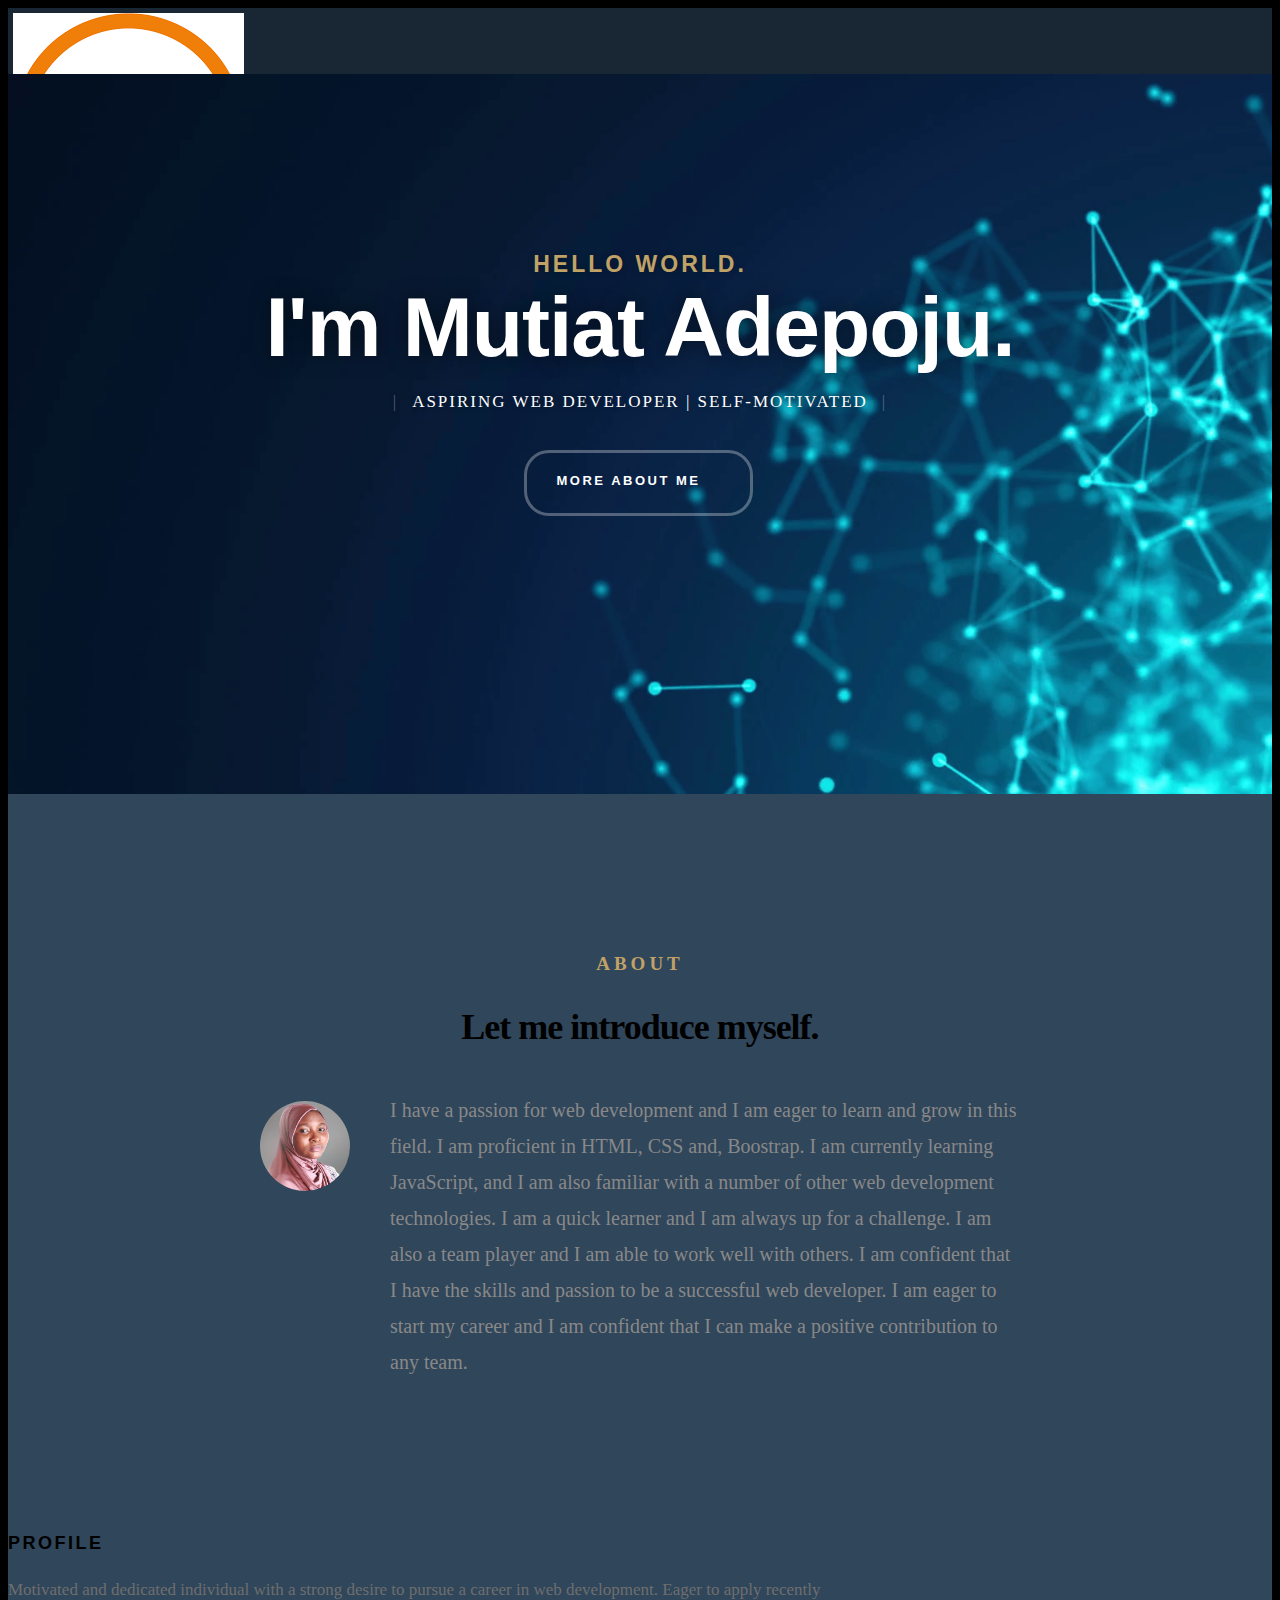
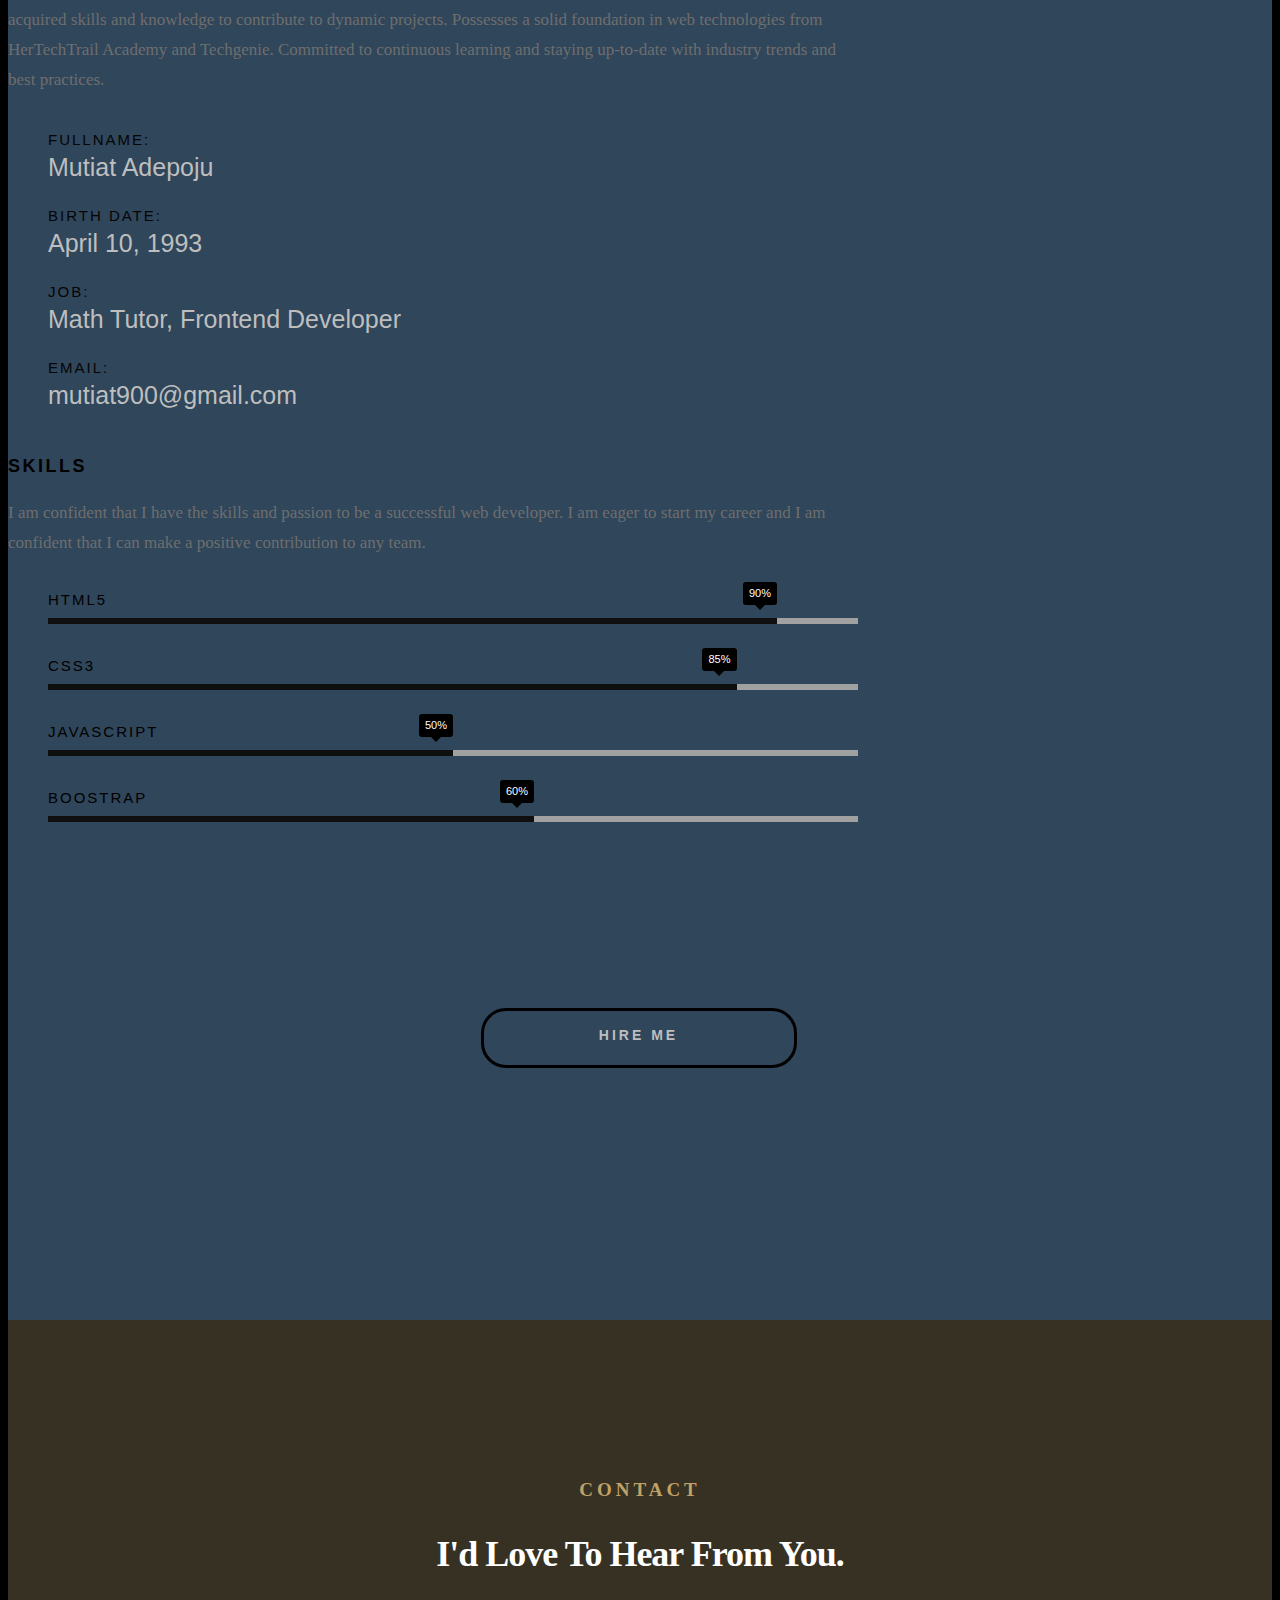
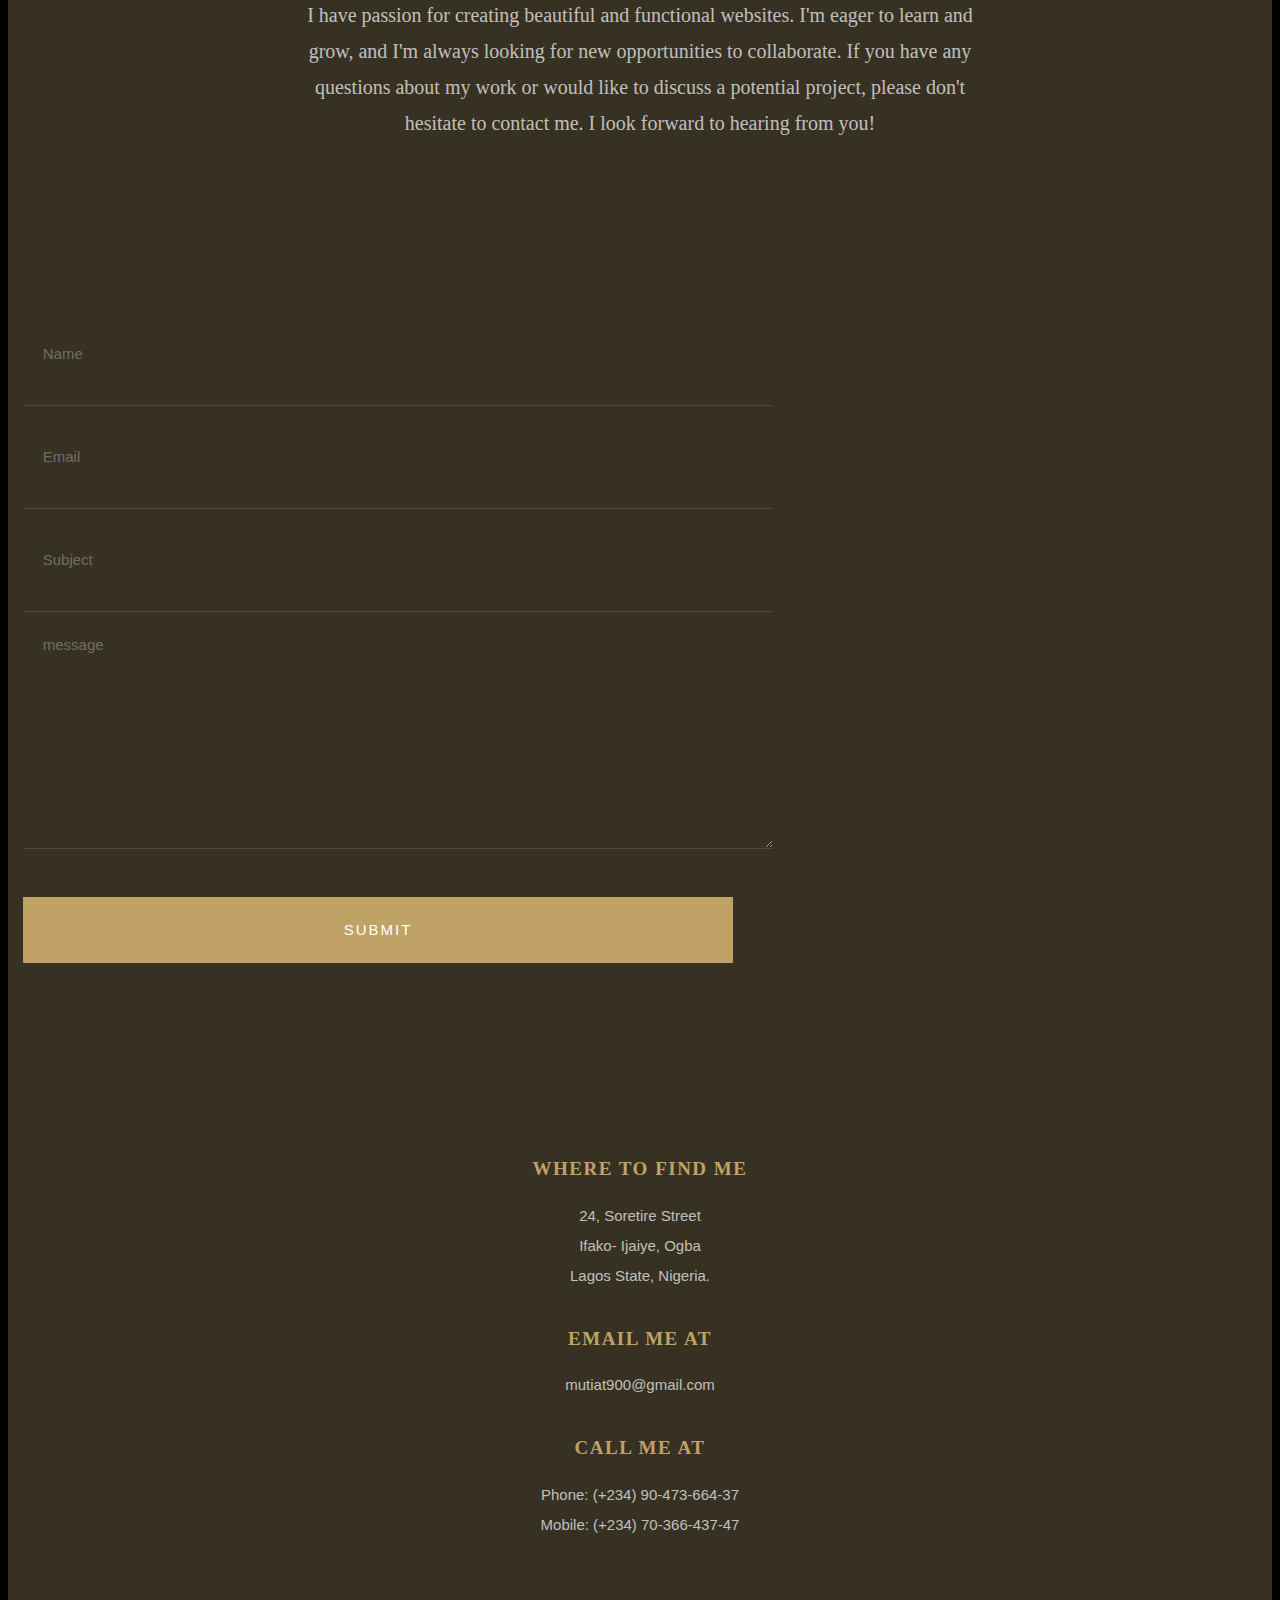
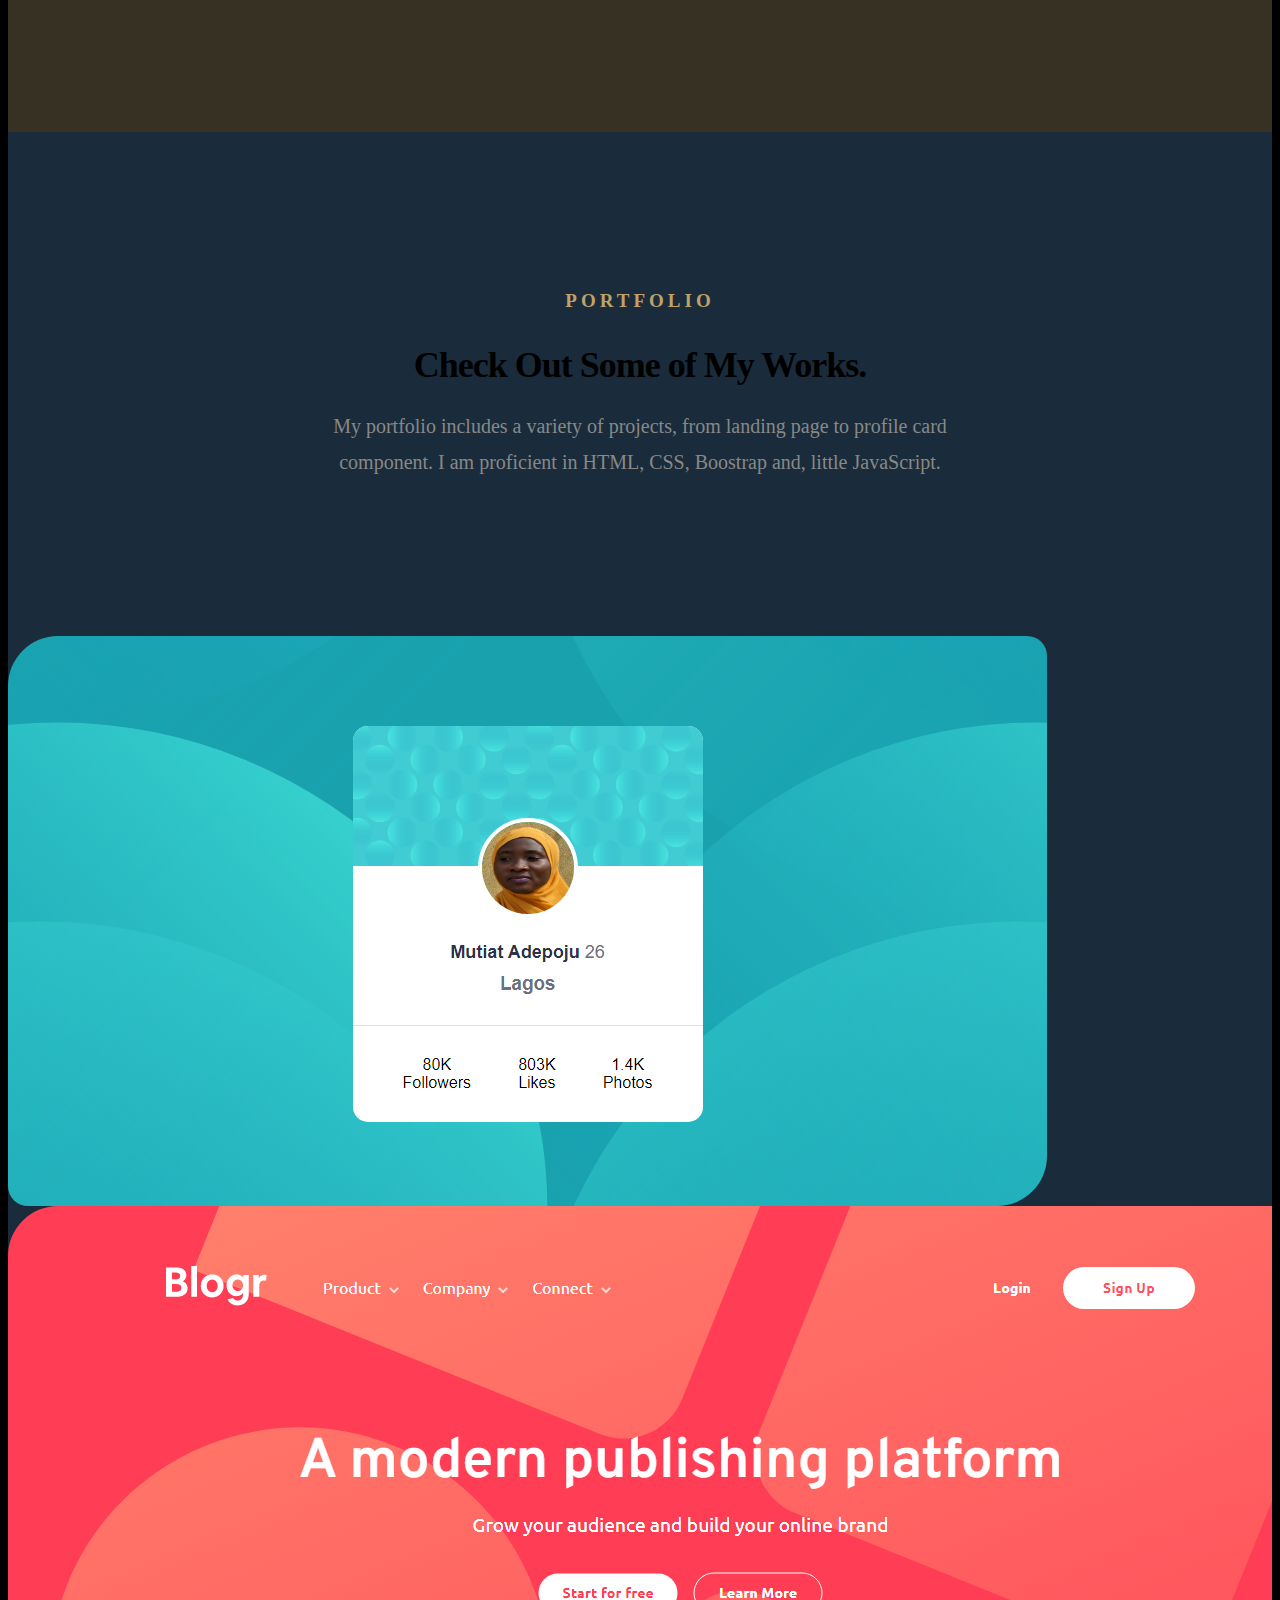
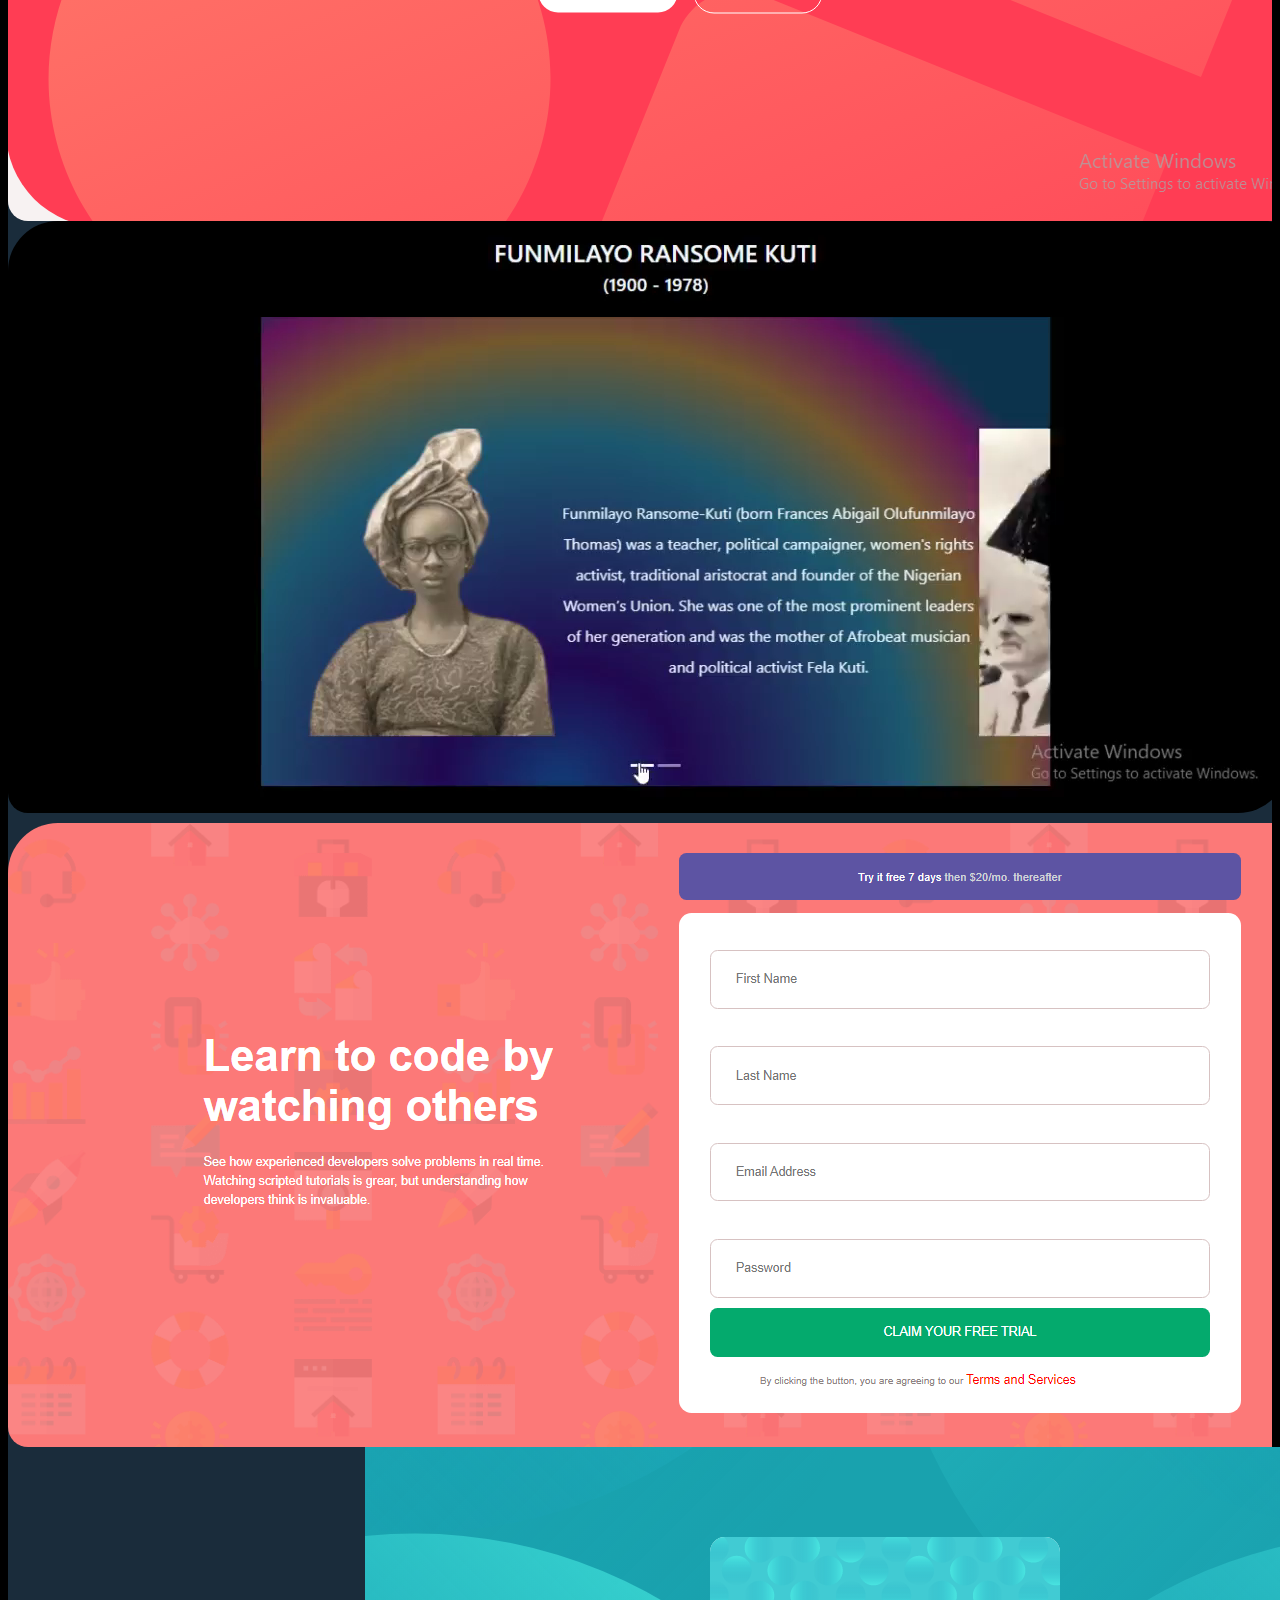
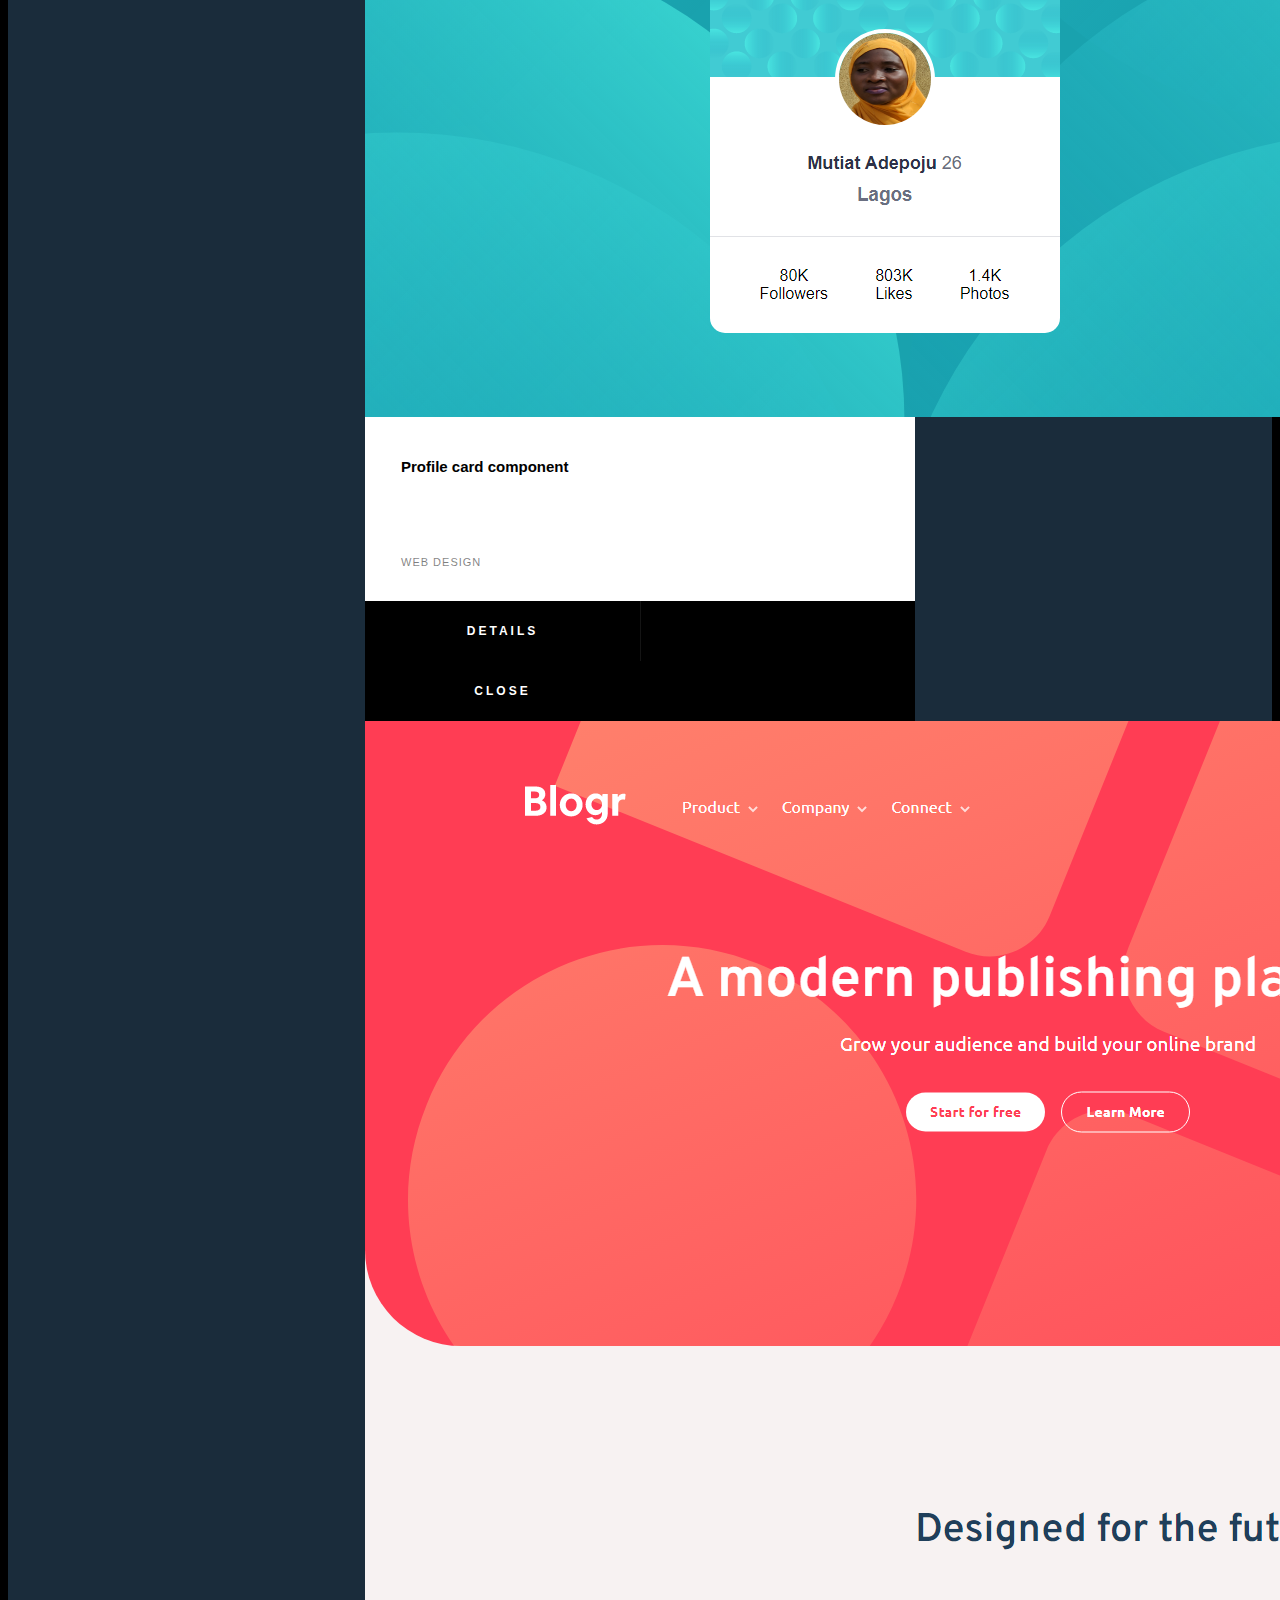
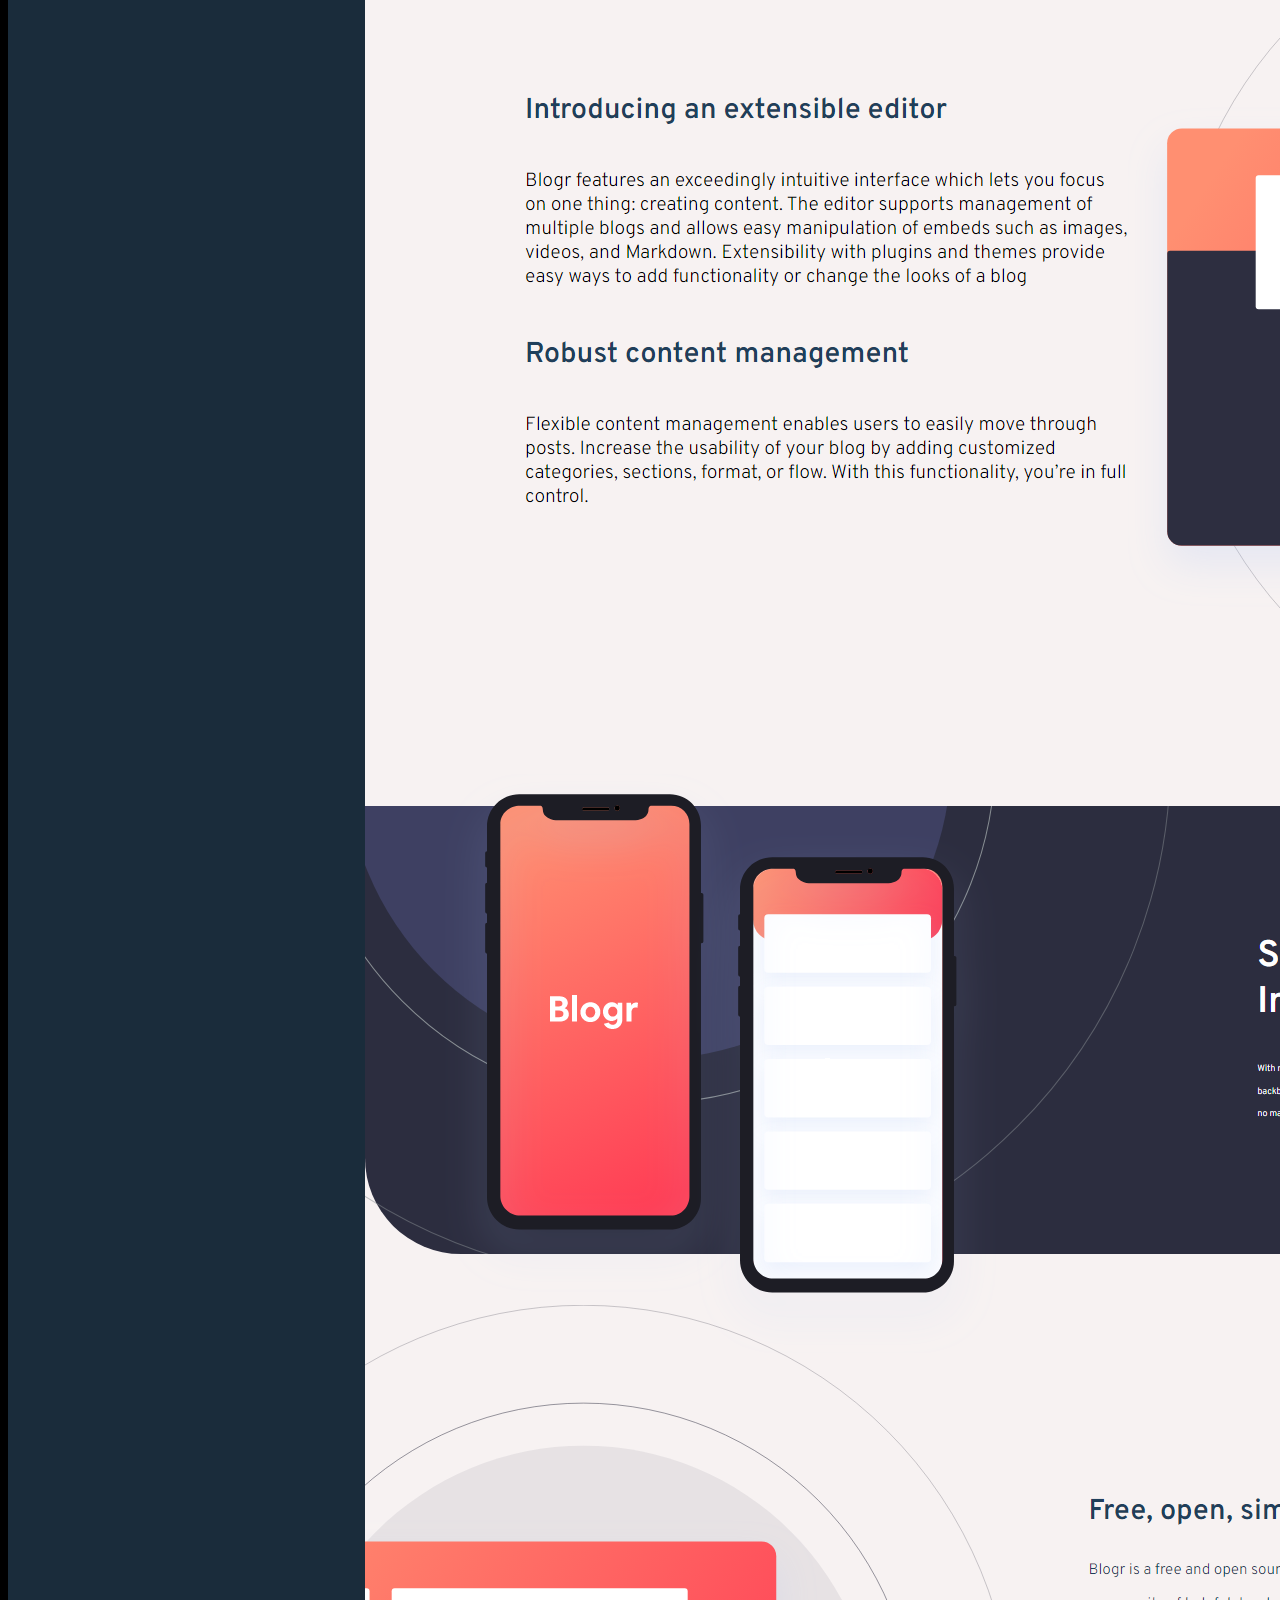
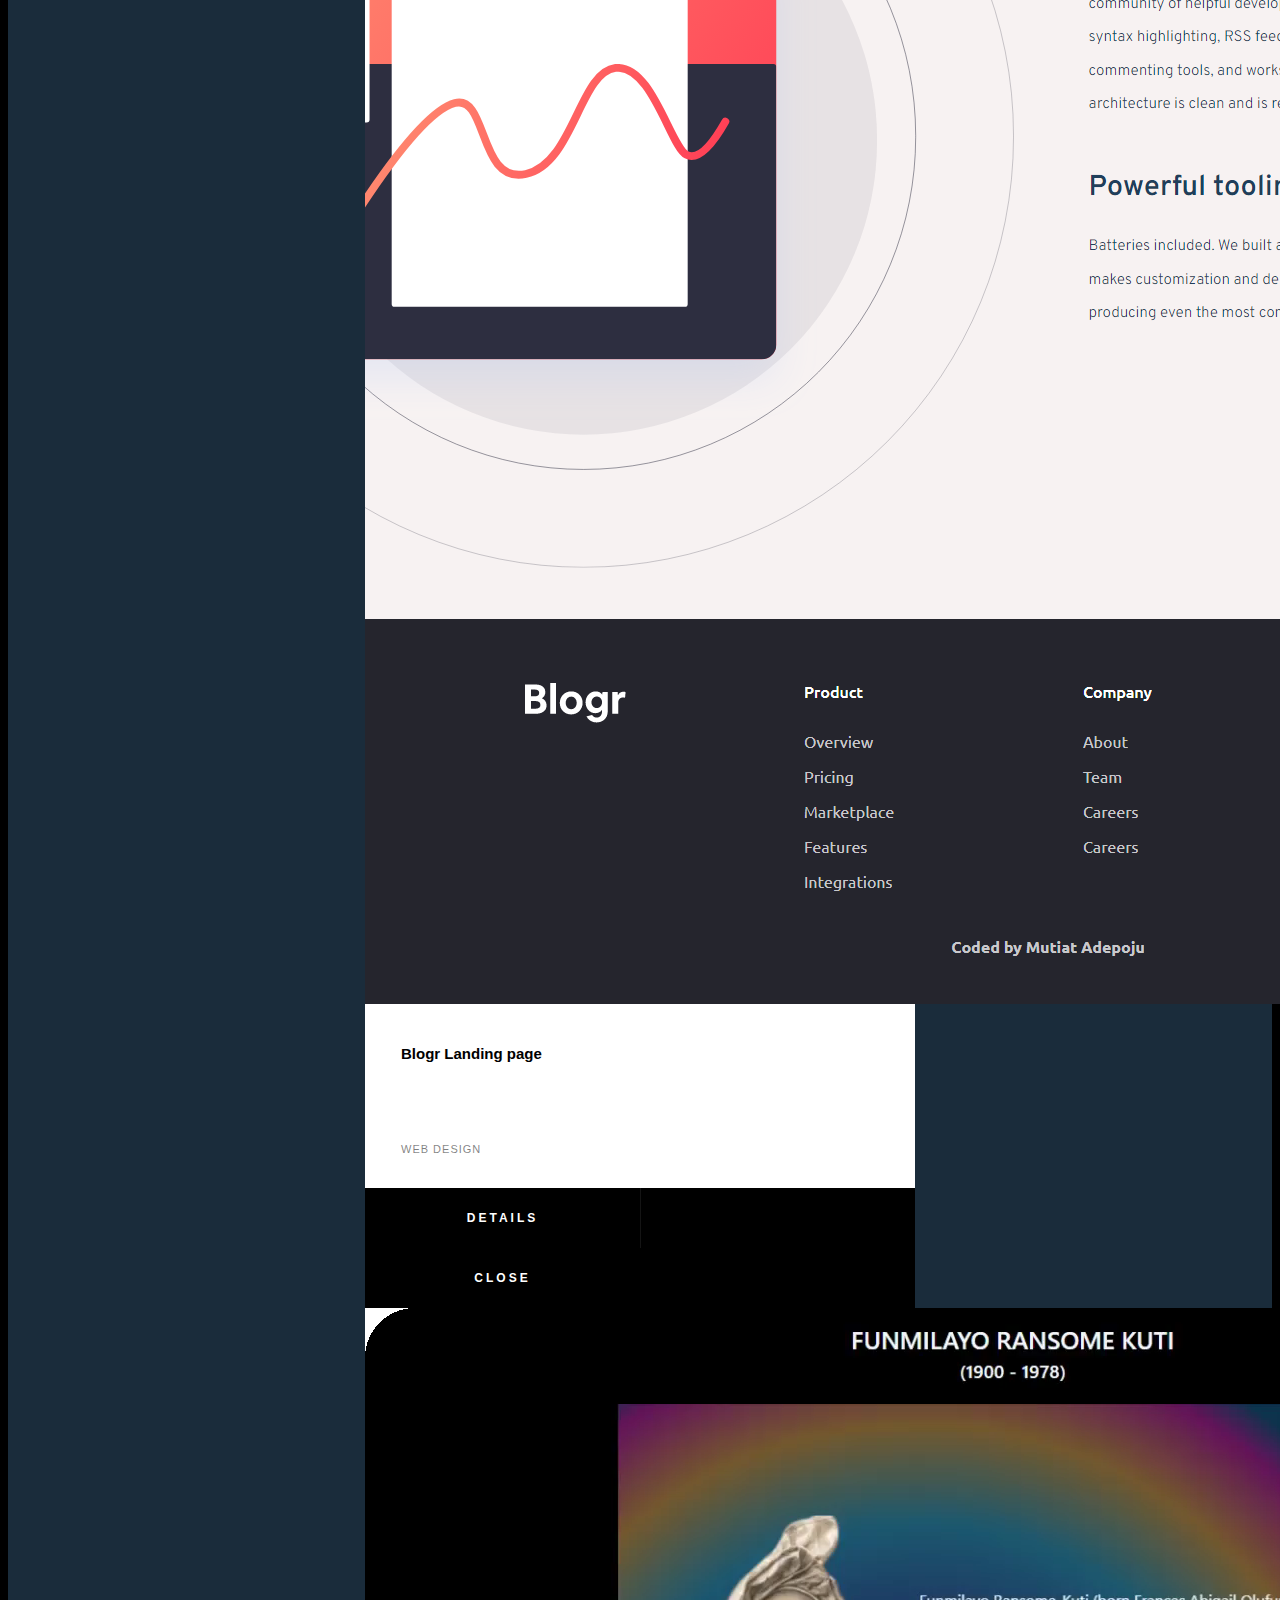
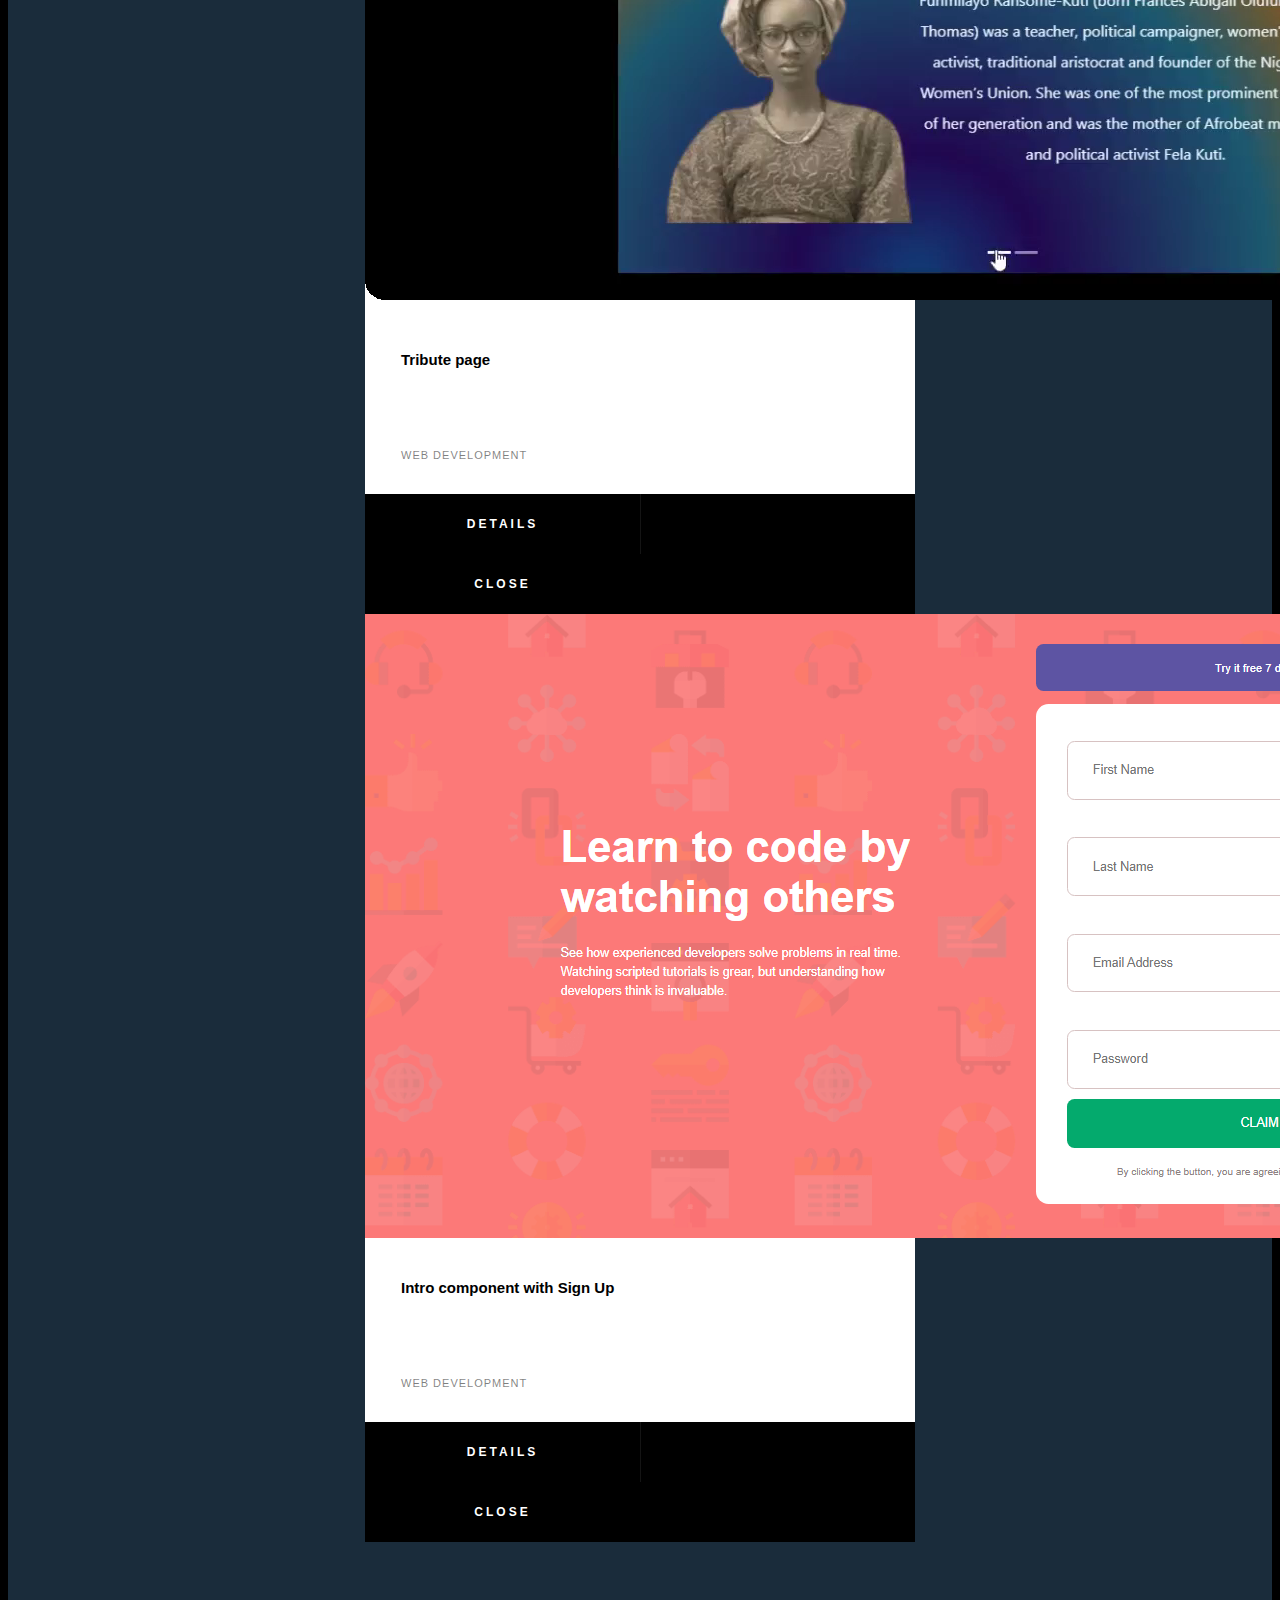
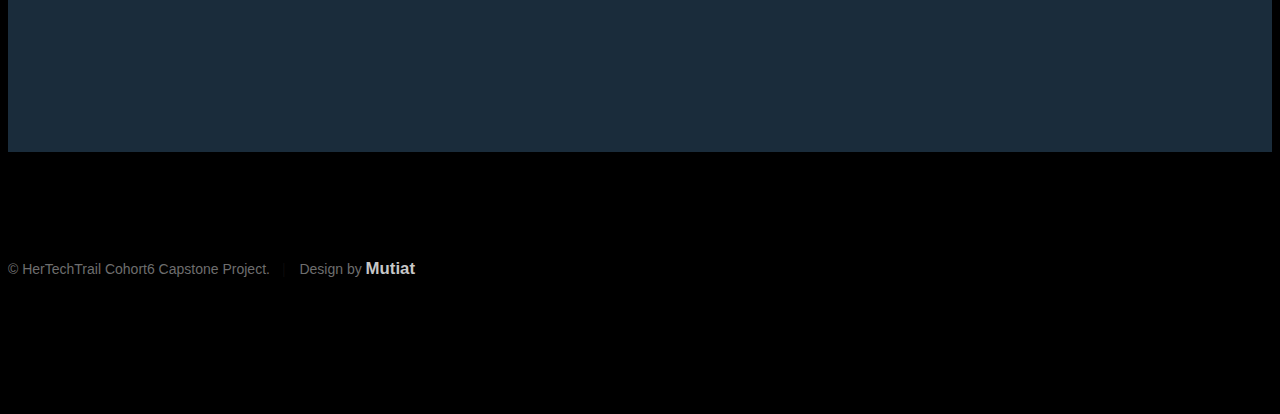
==== commit 0df12345: "git commit-m" ====
--- a/index.html
+++ b/index.html
@@ -50,7 +50,7 @@
              <a href="" class="logo"><img src="./images/mlogo.png" alt=""></a>
             <ul class="nav-menu">
                 <li class="nav-item">
-                   <a href="./index.html"><l1>Home</l1></a>
+                   <a href="index.html"><l1>Home</l1></a>
                 </li>
                 <li class="nav-item">
                     <a href="about.html"><l1>About</l1></a>
--- a/css/main.css
+++ b/css/main.css
@@ -1185,69 +1185,77 @@
  *
  * ------------------------------------------------------------------- 
  */
+
+ .header{
+    background: #192735;
+    max-height:66px
+}
 li {
     list-style: none;
 }
 
 a {
     text-decoration: none;
-}
-.header{
-  height:60px;
-  background: #0e1822;
 }
 .navbar {
     display: flex;
     justify-content: space-between;
     align-items: center;
     padding: 0.5rem 0.5rem;
-}
-
+   
+}
+
+.nav-link{
+    font-size: 1.6rem;
+    font-weight: 400;
+    color: #475569;
+}
+
+.nav-link:hover{
+    color: rgb(192, 162, 103);
+}
 .hamburger {
     display: none;
-    margin-right: 30px;
-    padding-bottom: 5px;
 }
 
 .bar {
     display: block;
-    width: 30px;
+    width: 25px;
     height: 3px;
     margin: 5px auto;
     -webkit-transition: all 0.3s ease-in-out;
     transition: all 0.3s ease-in-out;
-    background-color: rgb(199, 157, 73);
-    
-}
-
+    background-color: rgb(192, 162, 103);
+}
 .nav-menu {
     display: flex;
     justify-content: space-between;
     align-items: center;
-    padding-top: 10px;
+    padding-top: 15px;
 }
 
 .nav-item {
     margin-left: 5rem;
-}
-
-
-.navbar img {
+    padding-right: 40px;
+}
+
+.logo {
     width:40px;
-  padding-top: 5px;
-    padding-bottom: 15px;
-  
-}
-/* 48em = 768px */
+    padding-bottom: 4px;
+    position: relative;
+
+
+}
 @media only screen and (max-width: 768px) {
     .nav-menu {
         position: fixed;
         left: -100%;
-        top: 5rem;
-        flex-direction: column; 
-        width: 100%;
+        top: 4rem;
+        flex-direction:row;
+        width:76%;
+        font-size: 14px;
         border-radius: 10px;
-        text-align: center;
+        text-align:center;  
         transition: 0.3s;
         box-shadow:
             0 10px 27px rgba(0, 0, 0, 0.05);
@@ -1264,21 +1272,16 @@
     .hamburger {
         display: block;
         cursor: pointer;
+        padding-top: 4px;
     }
-
-    .hamburger.active .bar:nth-child(2) {
-        opacity: 0;
+    .logo{
+      padding-top: 10px;
+      width:20px
     }
-
-    .hamburger.active .bar:nth-child(1) {
-        transform: translateY(8px) rotate(45deg);
-    }
-
-    .hamburger.active .bar:nth-child(3) {
-        transform: translateY(-8px) rotate(-45deg);
-    }
-
-}
+  }
+    
+
+   
 
 
 /** 
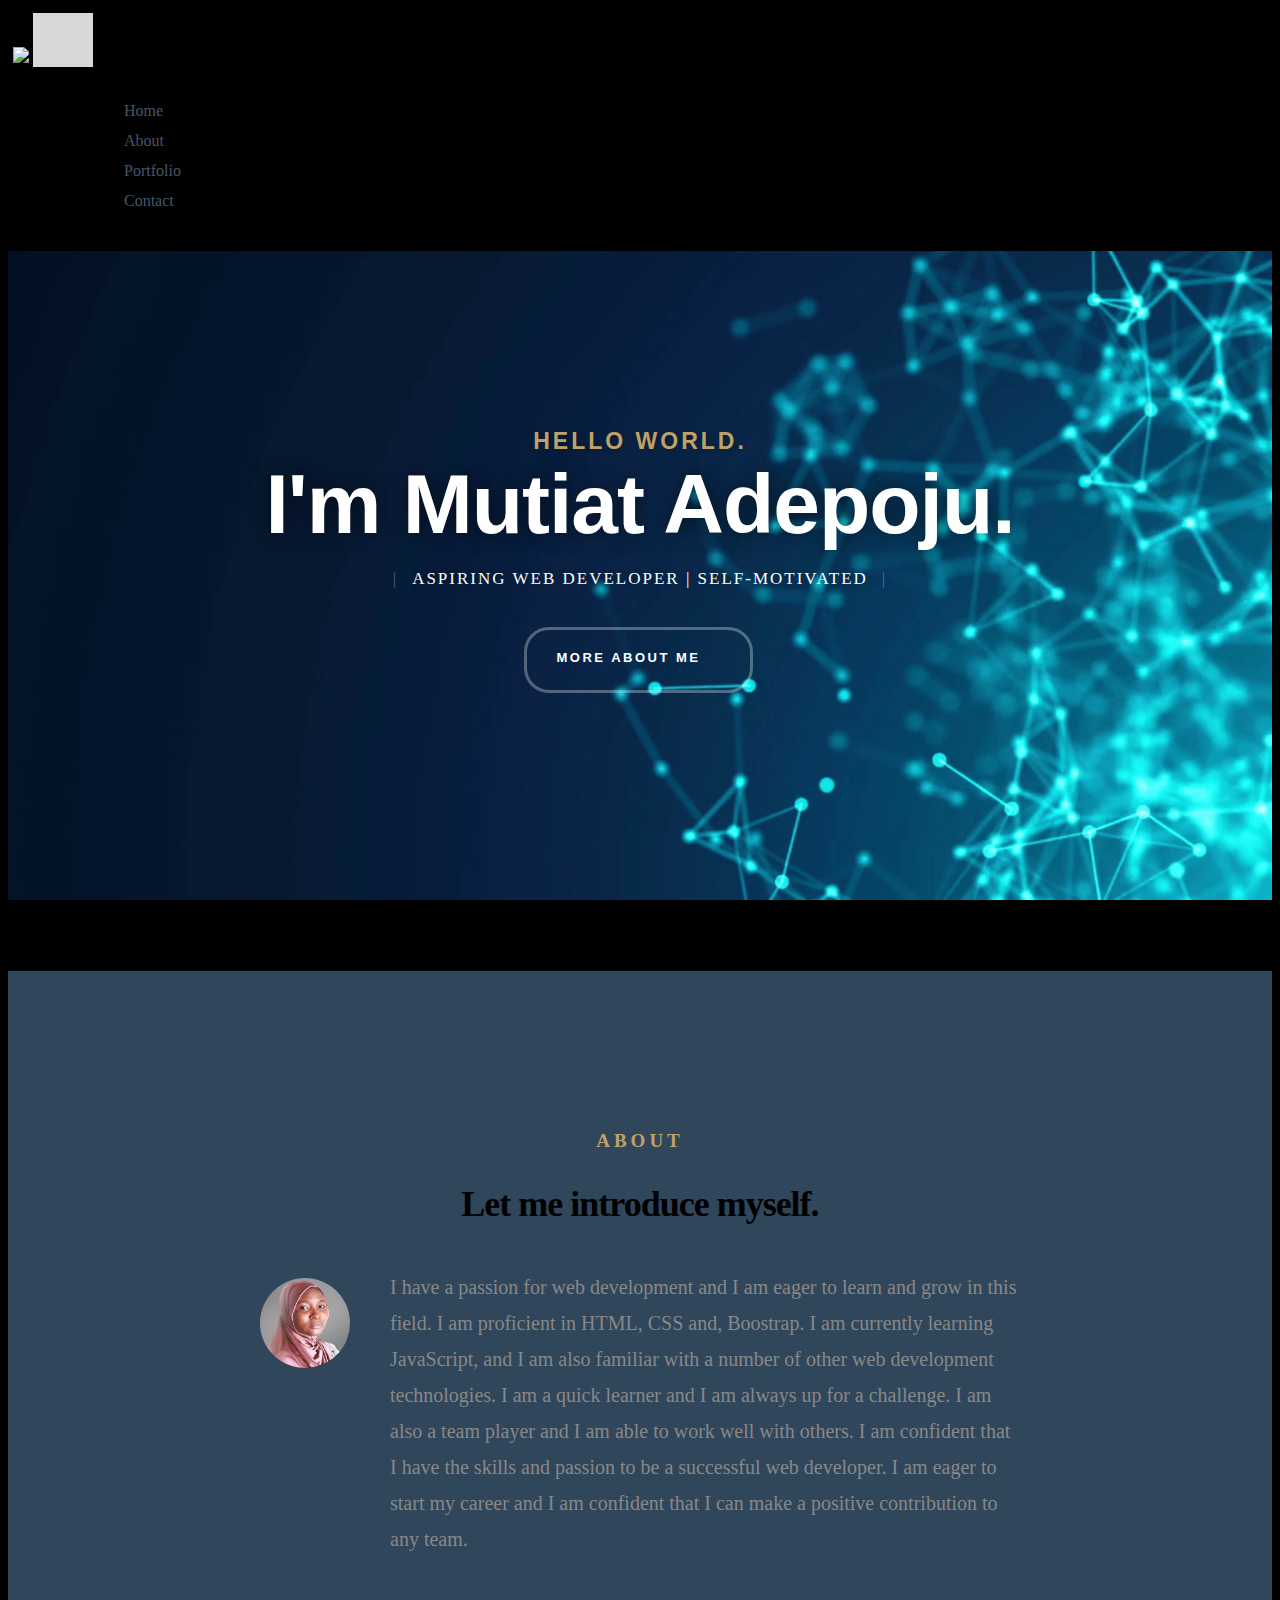
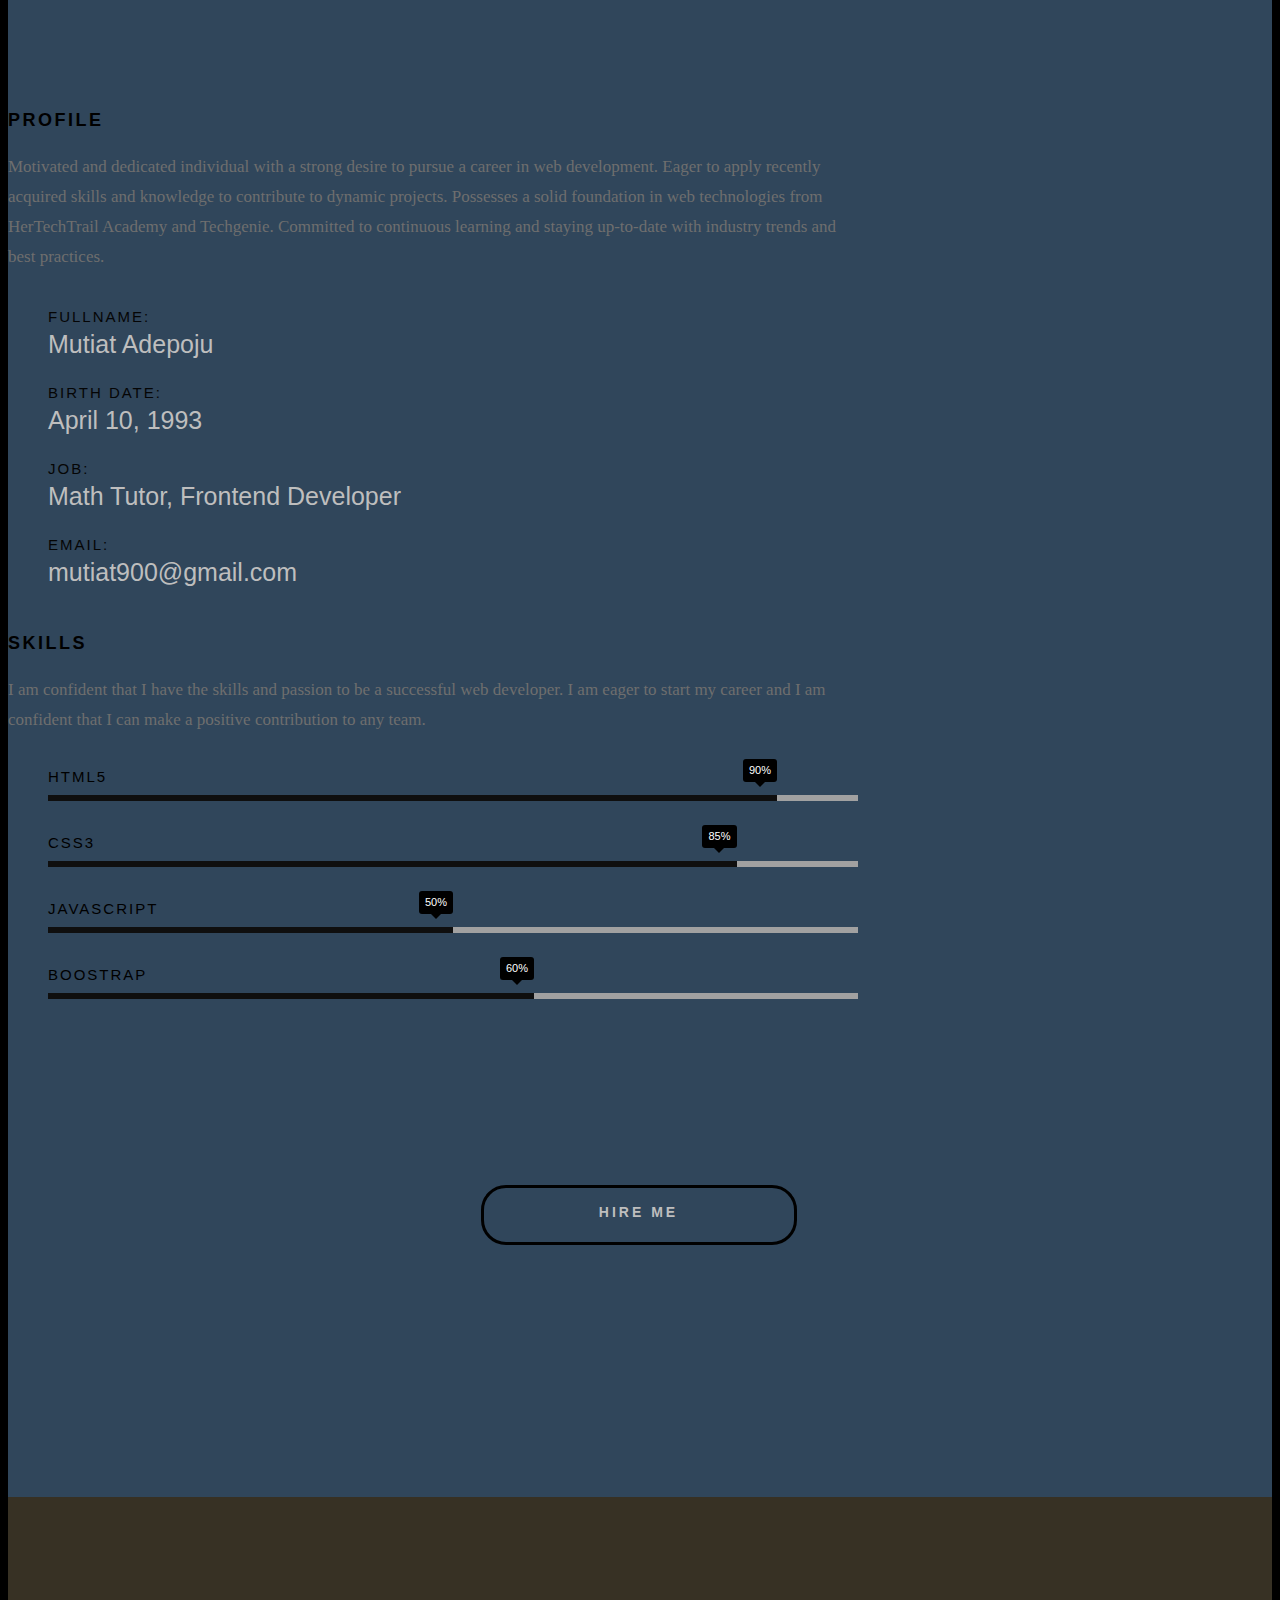
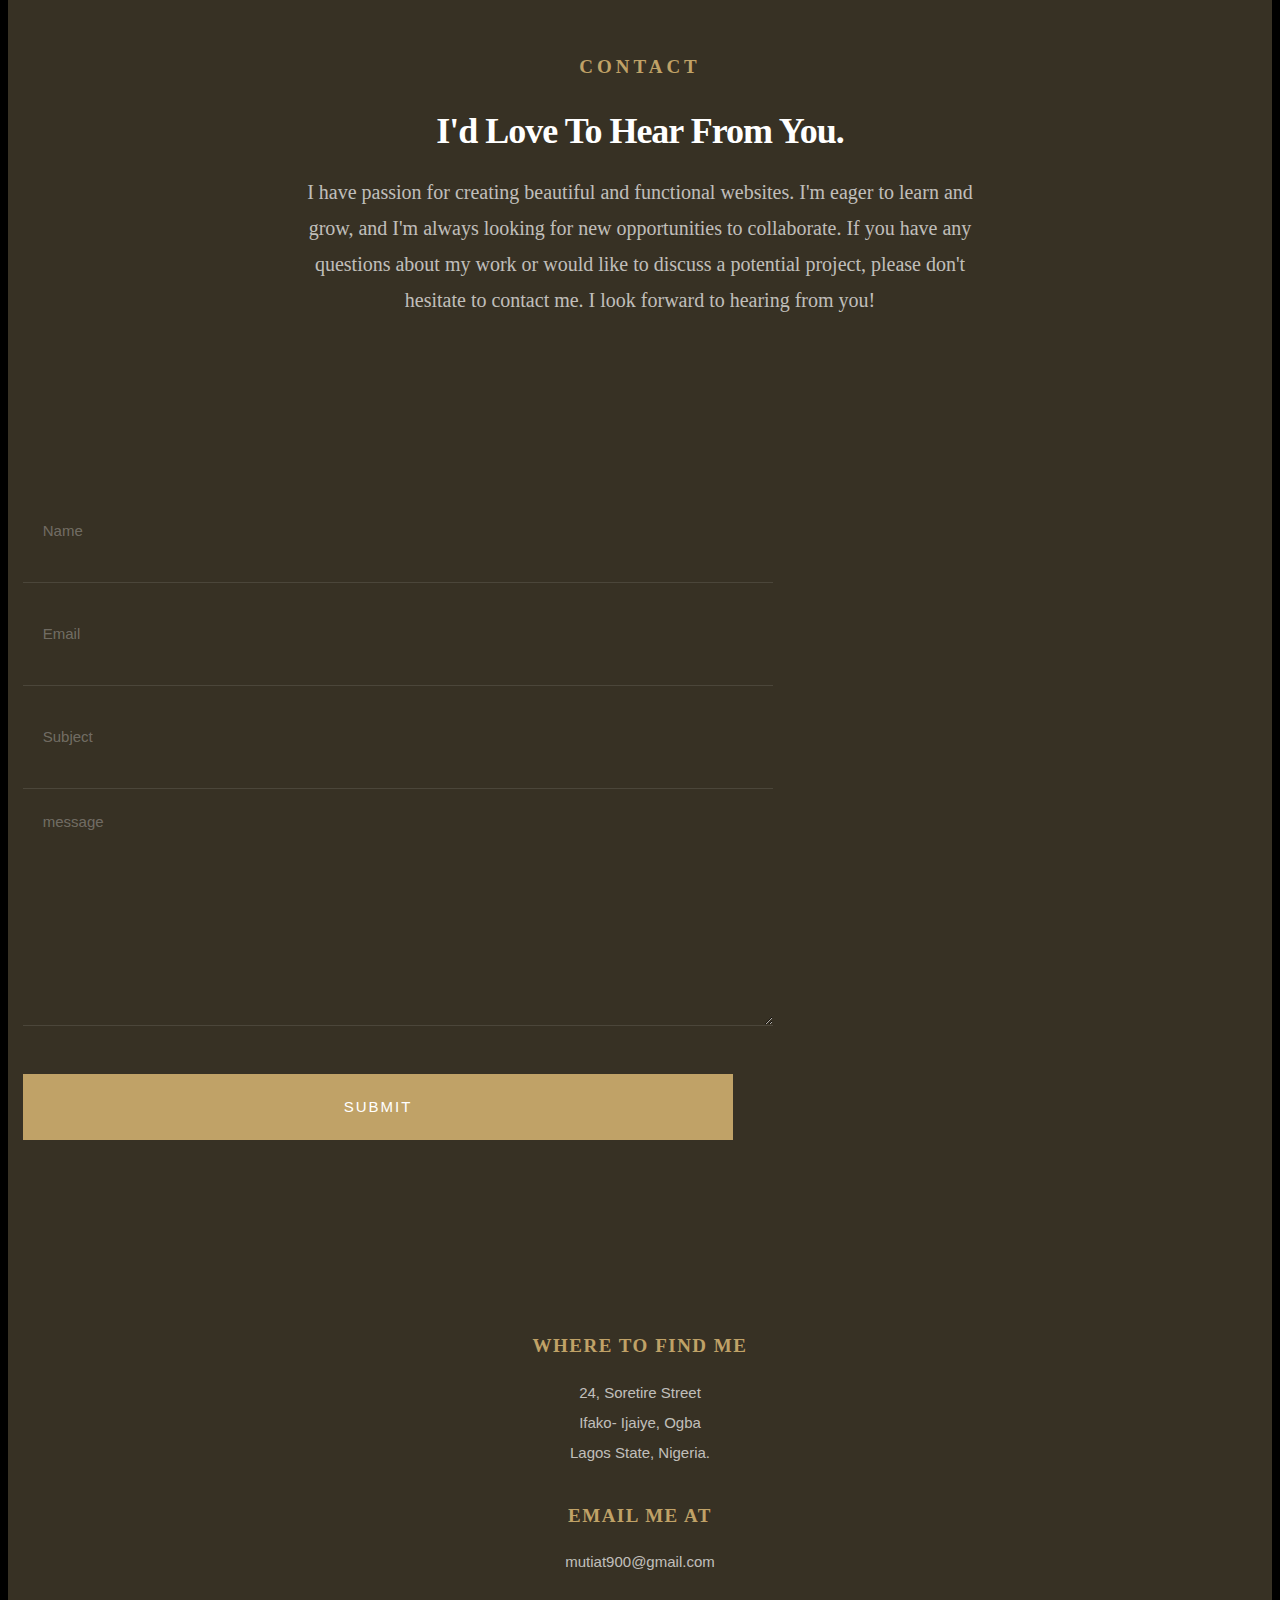
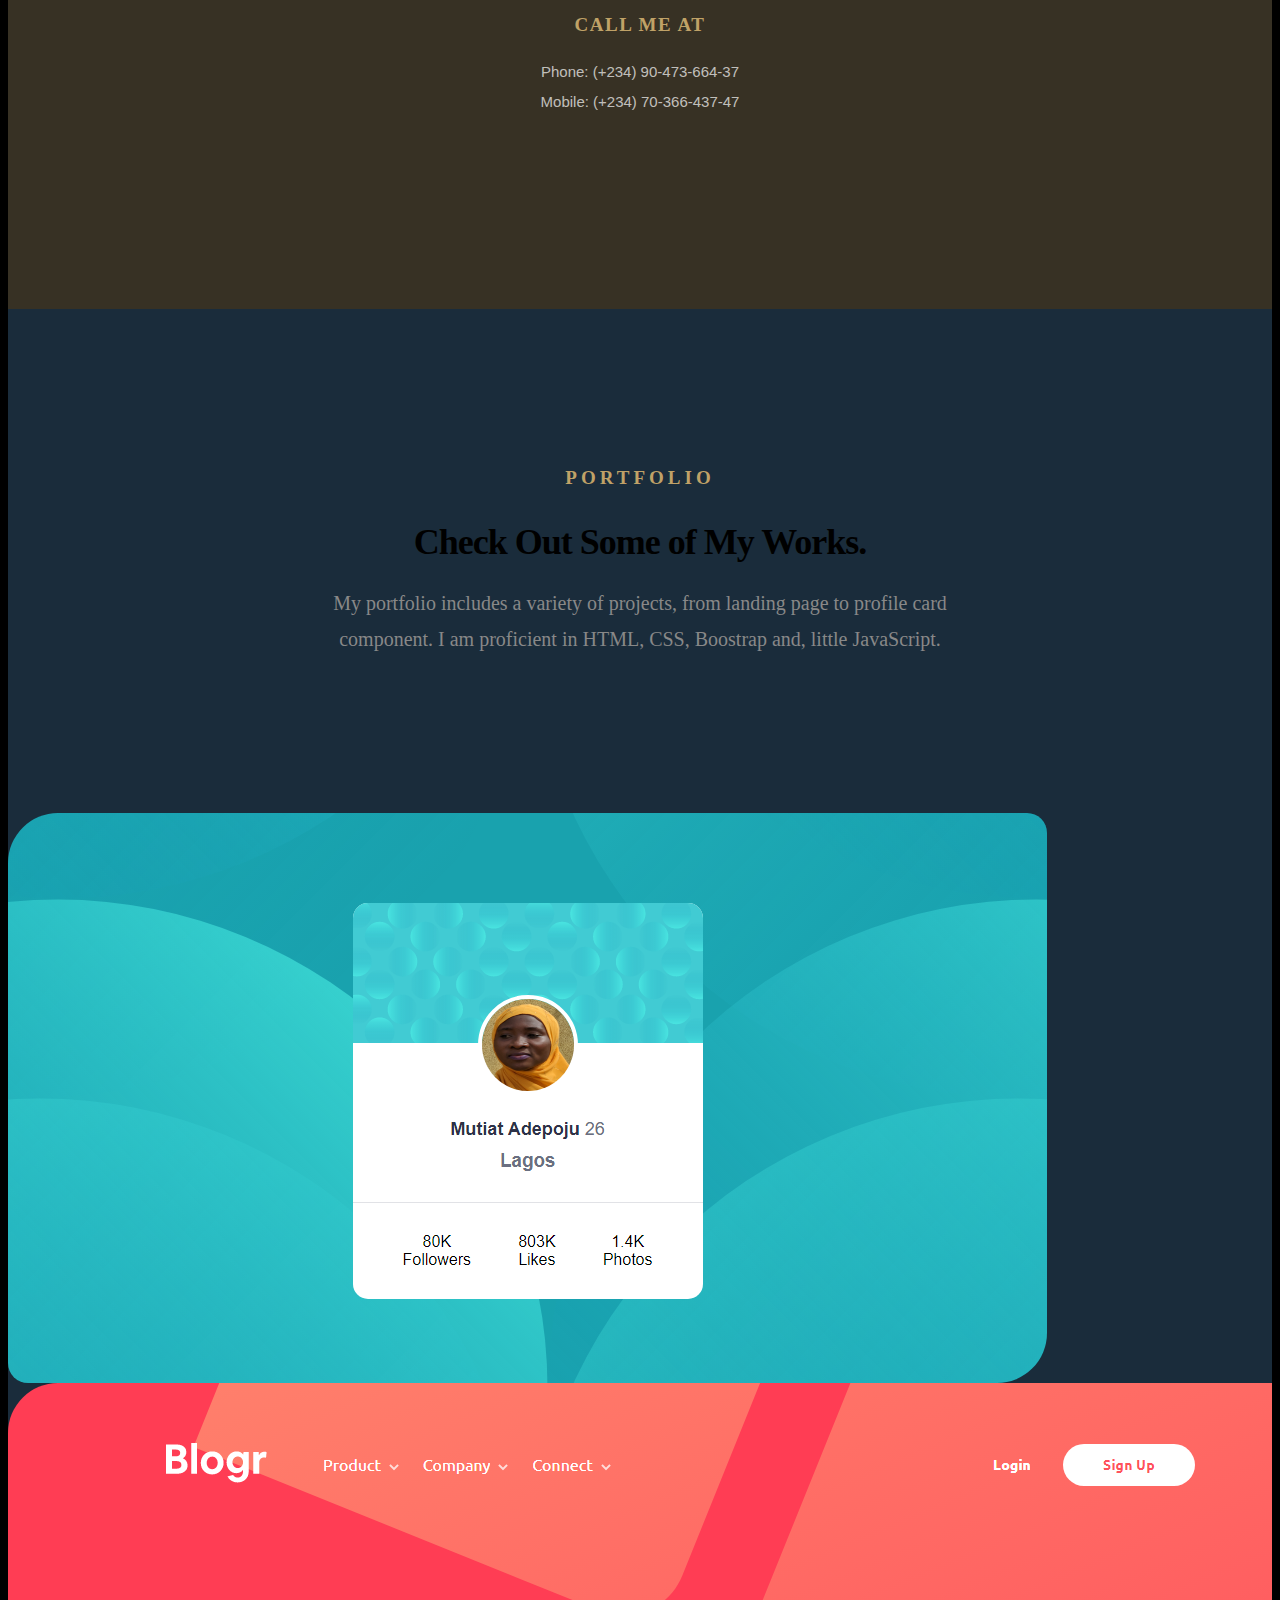
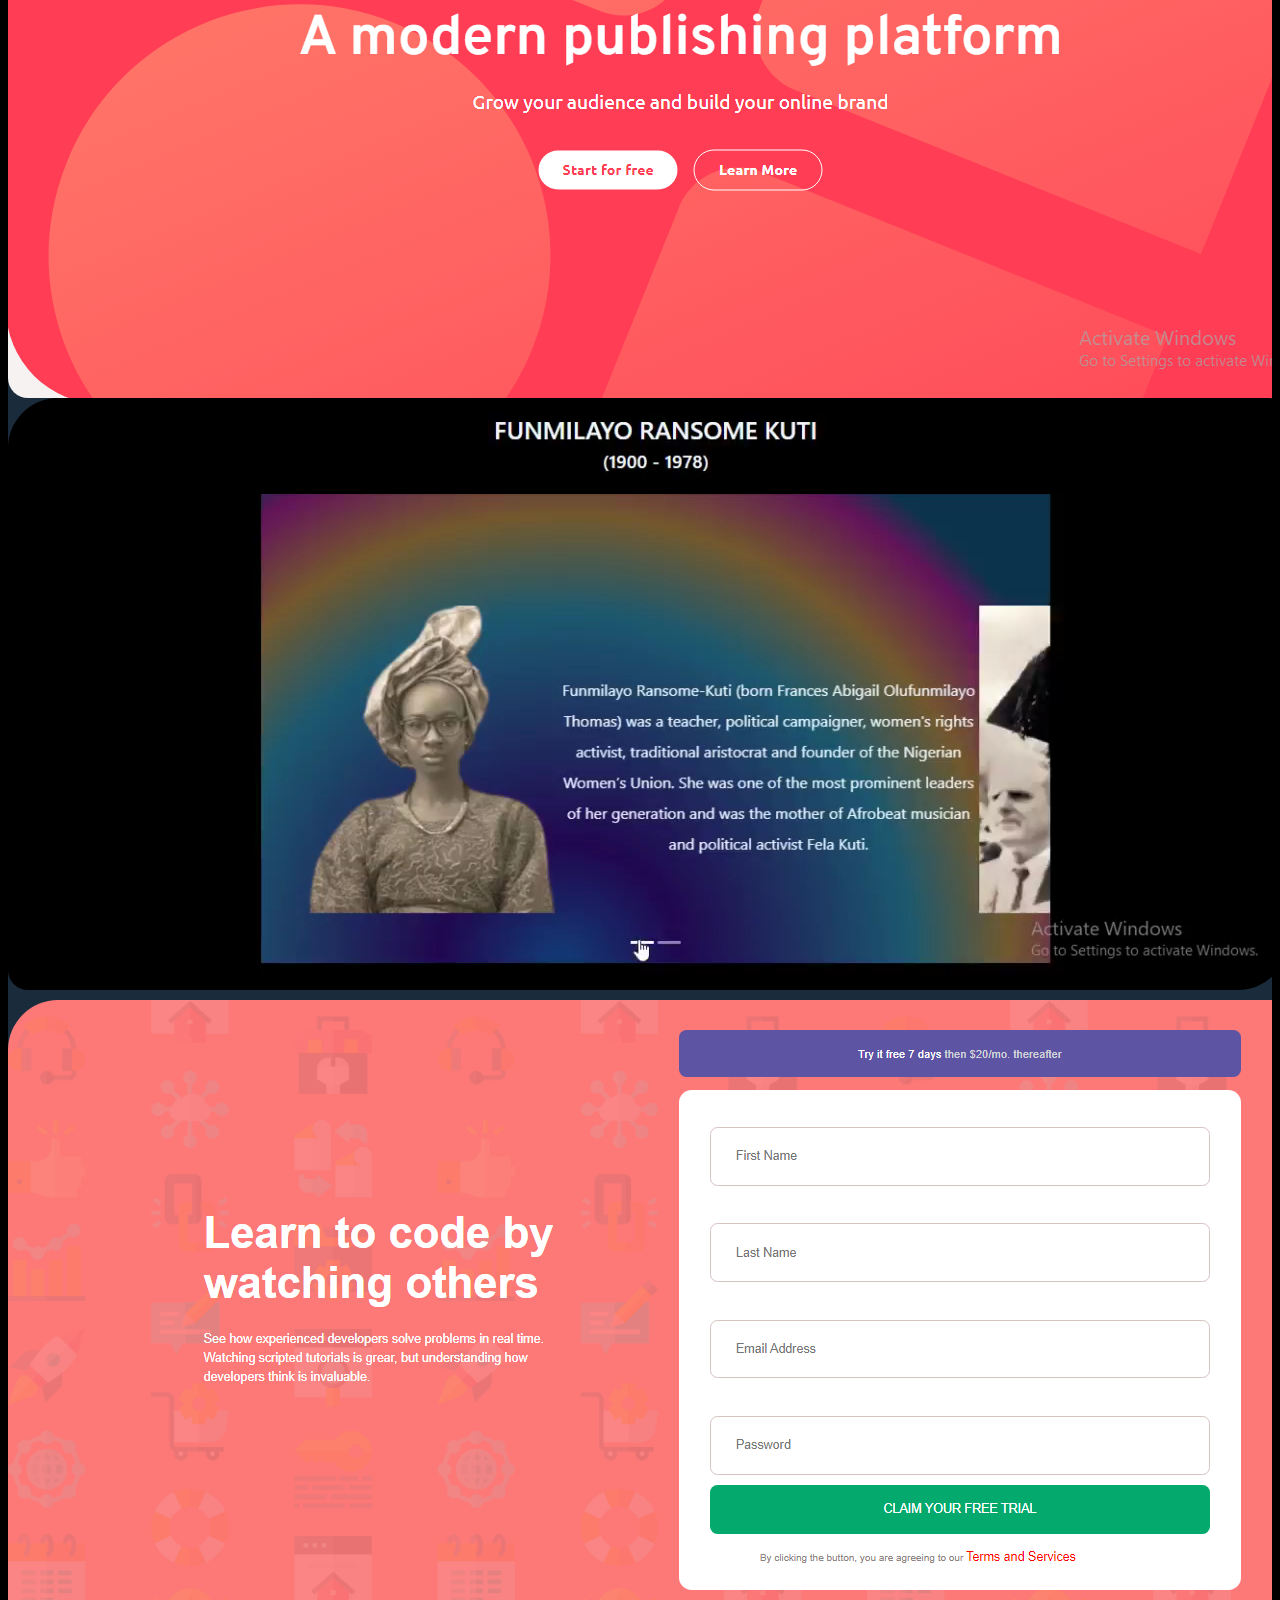
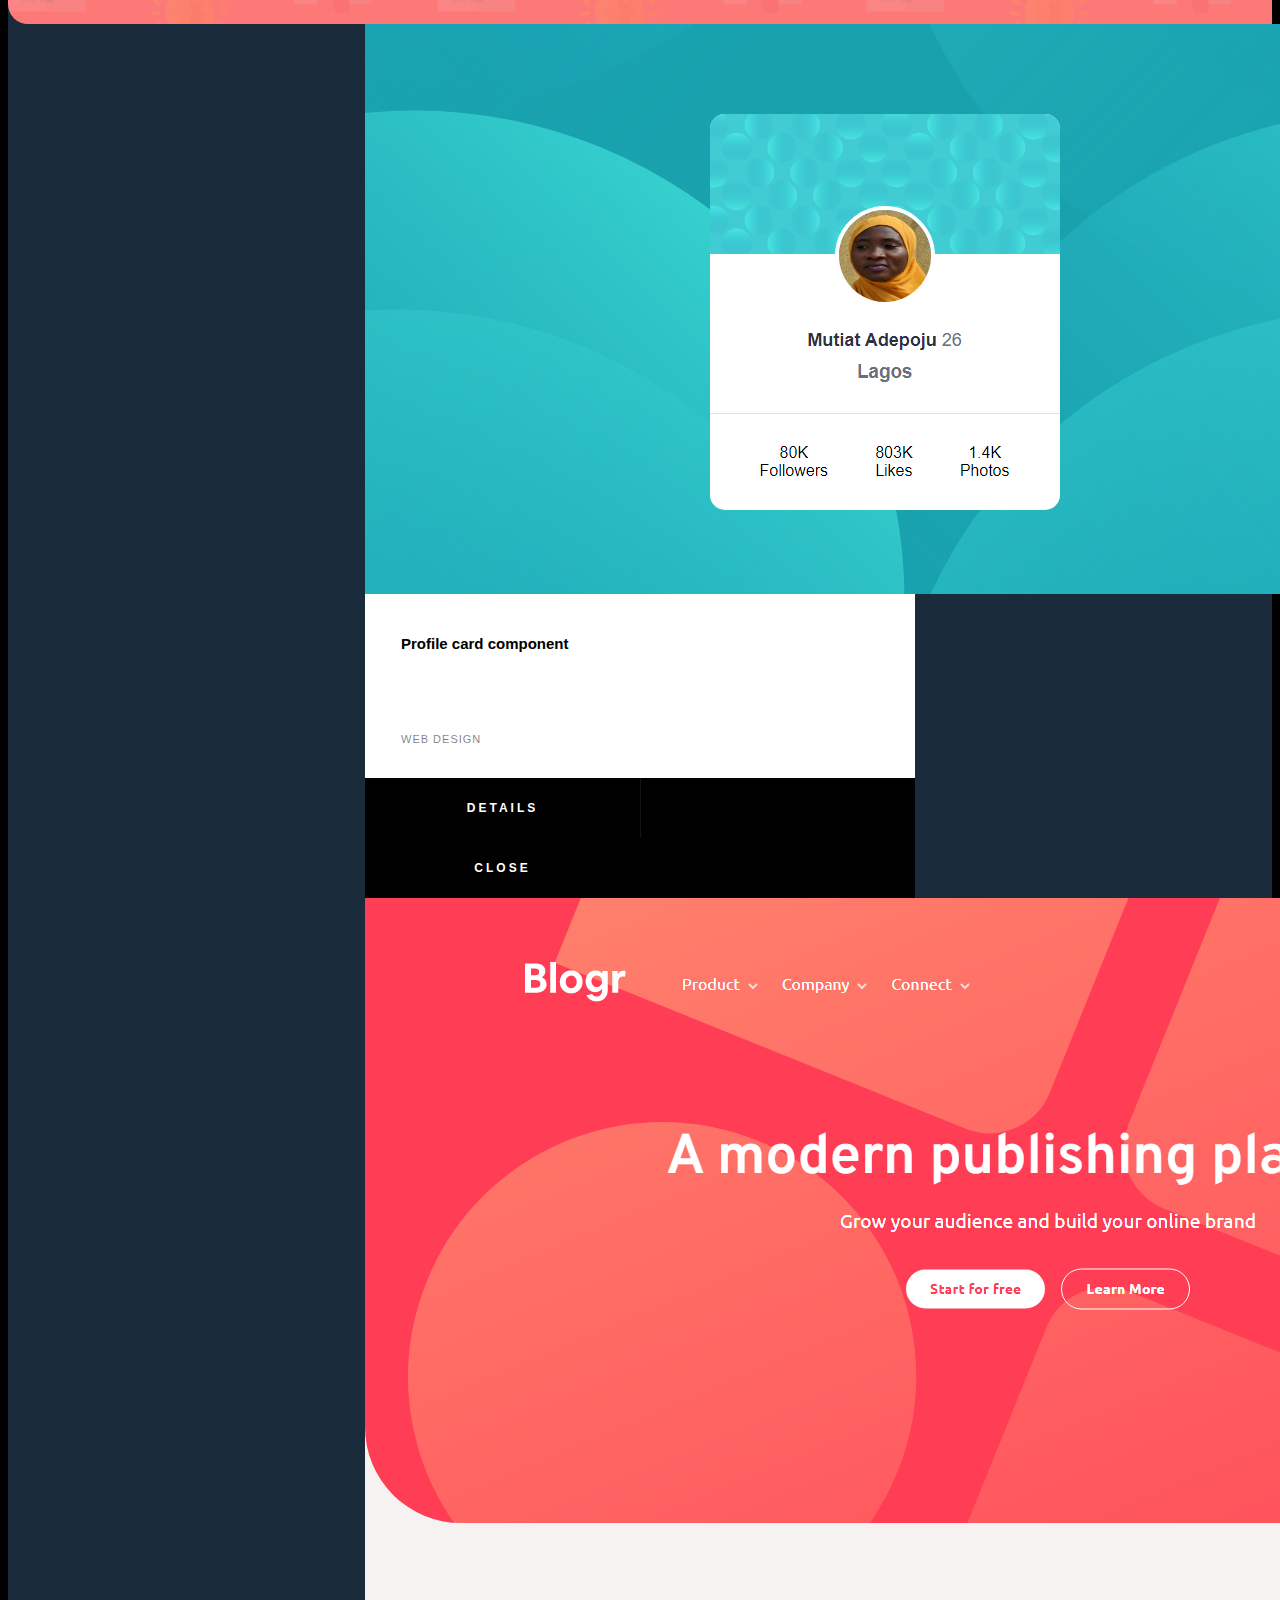
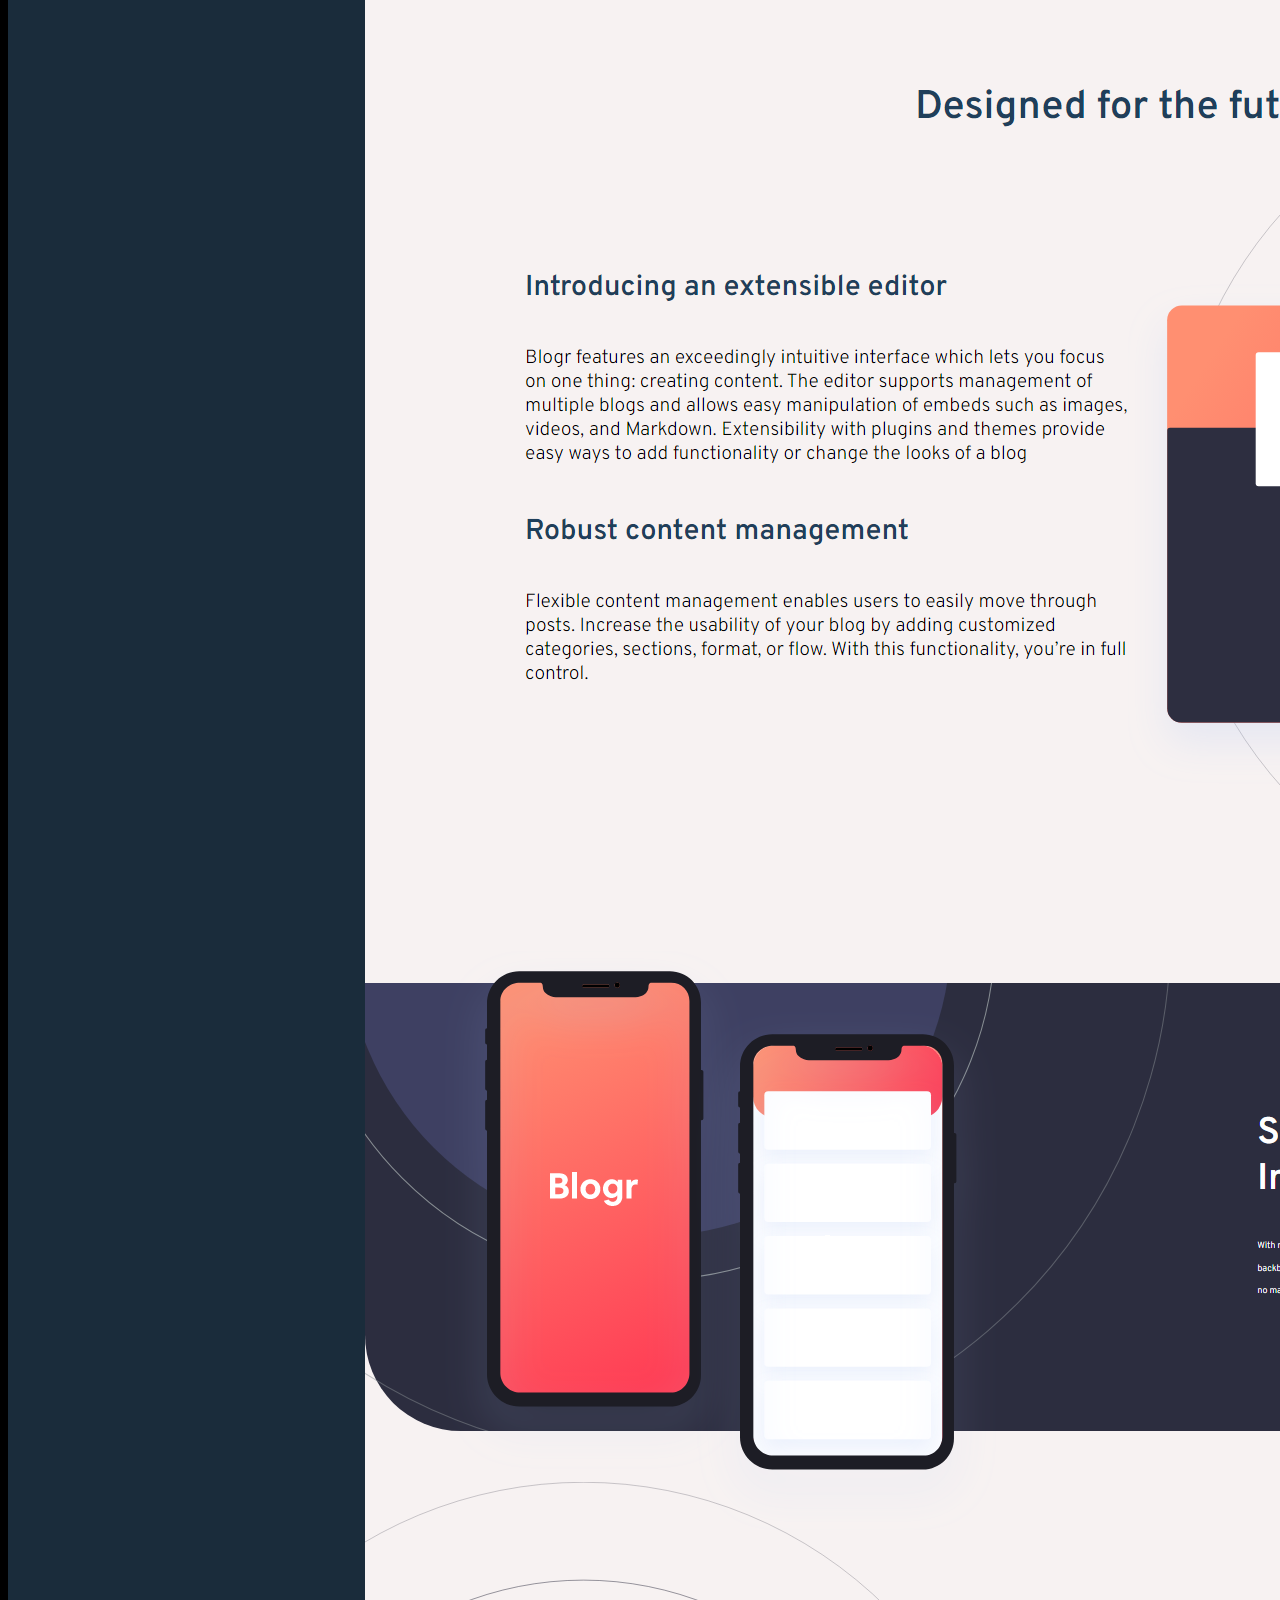
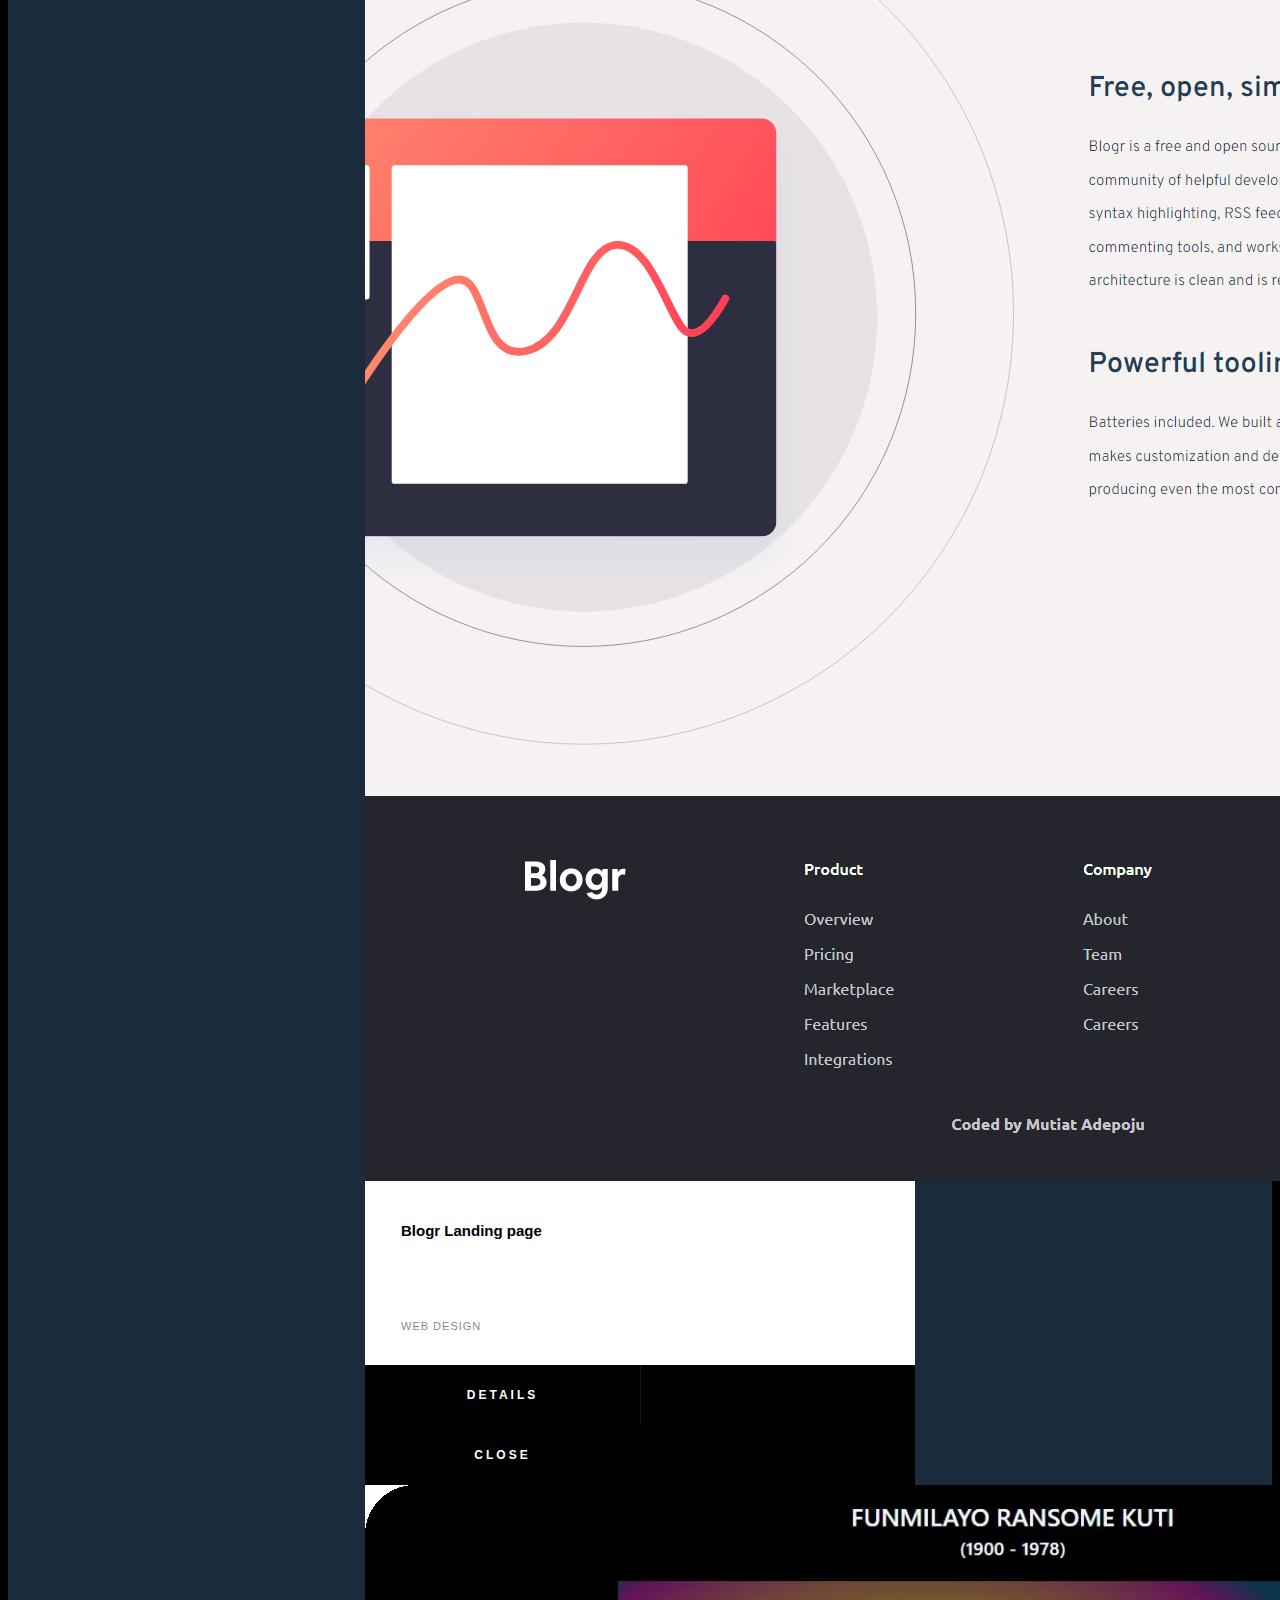
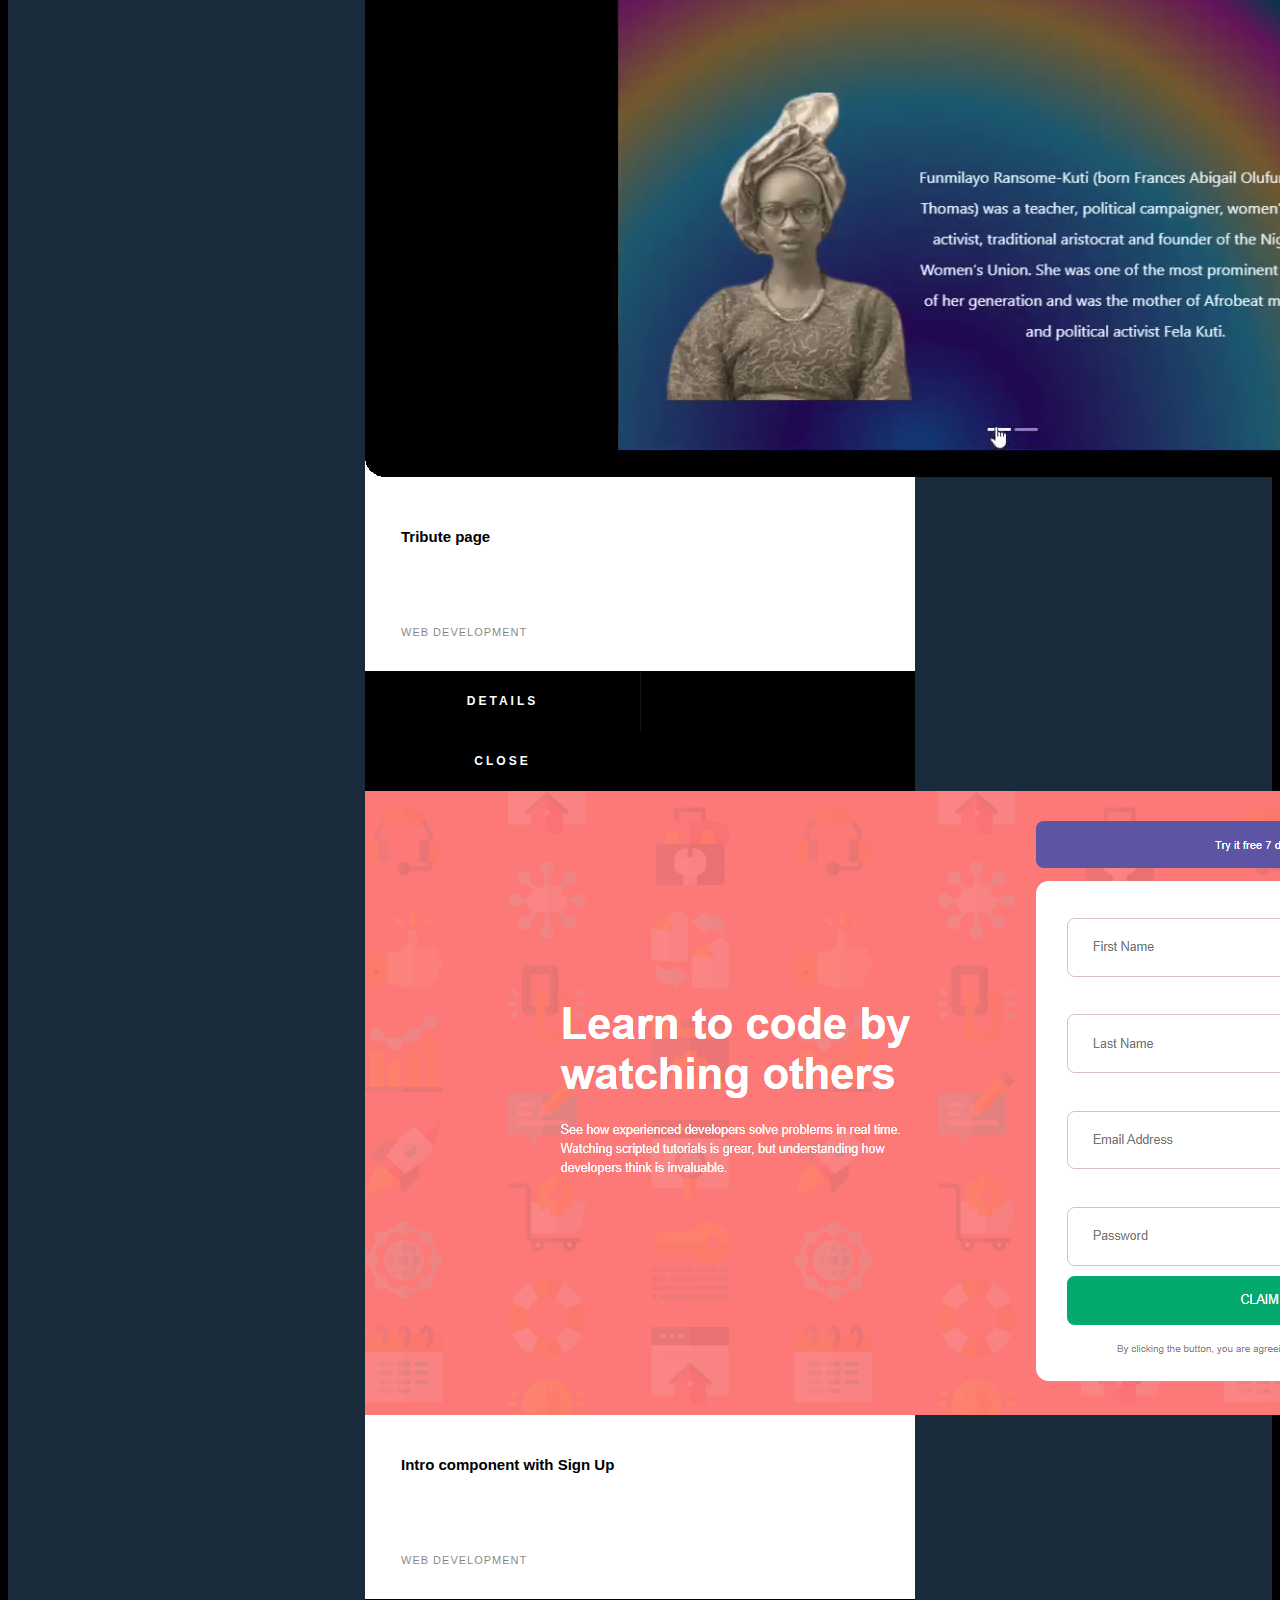
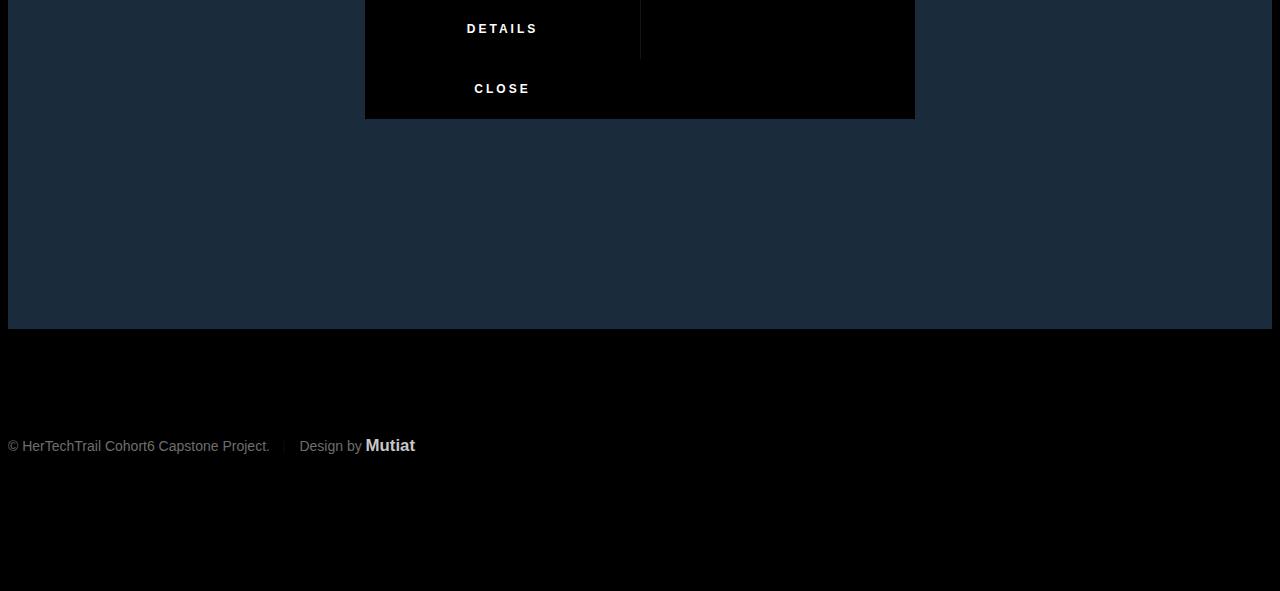
==== commit 6977b3aa: "git commit-m" ====
--- a/index.html
+++ b/index.html
@@ -44,30 +44,40 @@
     <!-- header 
    ================================================== -->
         <!-- Navigation -->
-
-<header class="header">
-        <nav class="navbar">
-             <a href="" class="logo"><img src="./images/mlogo.png" alt=""></a>
-            <ul class="nav-menu">
-                <li class="nav-item">
-                   <a href="index.html"><l1>Home</l1></a>
-                </li>
-                <li class="nav-item">
-                    <a href="about.html"><l1>About</l1></a>
-                </li>
-                <li class="nav-item">
-                   <a href="portfolio.html"><l1>Portfolio</l1></a>
-                </li>
-                <li class="nav-item">
-                  <a href="contact.html"><l1>Contact</l1></a>
-                </li>
-            </ul>
-            <div class="hamburger">
-                <span class="bar"></span>
-                <span class="bar"></span>
-                <span class="bar"></span>
-            </div>
-        </nav>
+<nav class="navbar navbar-expand-lg navbar-dark fixed-top" id="mainNav">
+      <div class="container">
+          <img class="logo" src="./images/mlogo.png alt=" width="50px">
+        <a class="navbar-brand js-scroll-trigger" href="#page-top">
+		</a>
+    
+        <button class="navbar-toggler navbar-toggler-right" type="button" data-toggle="collapse" data-target="#navbarResponsive" aria-controls="navbarResponsive" aria-expanded="false" aria-label="Toggle navigation">
+         
+          <i class="fa fa-bars"></i>
+        </button>
+     
+        <div class="collapse navbar-collapse" id="navbarResponsive">
+          <ul class="navbar-nav text-uppercase ml-auto">
+            <li class="nav-item">
+              
+              <a class="nav-link js-scroll-trigger active" href="./index.html">Home</a>
+            </li>
+            <li class="nav-item">
+              <a class="nav-link js-scroll-triggergit" href="./about.html">About</a>
+            </li>
+           
+            <li class="nav-item">
+              <a class="nav-link js-scroll-trigger" href="./portfolio.html">Portfolio</a>
+         
+            </li>
+			<li class="nav-item">
+              <a class="nav-link js-scroll-trigger" href="./contact.html">Contact</a>
+            </li>
+          </ul>
+        </div>
+      </div>
+    </nav>
+	
+
 </header>
 
      <!-- /header -->
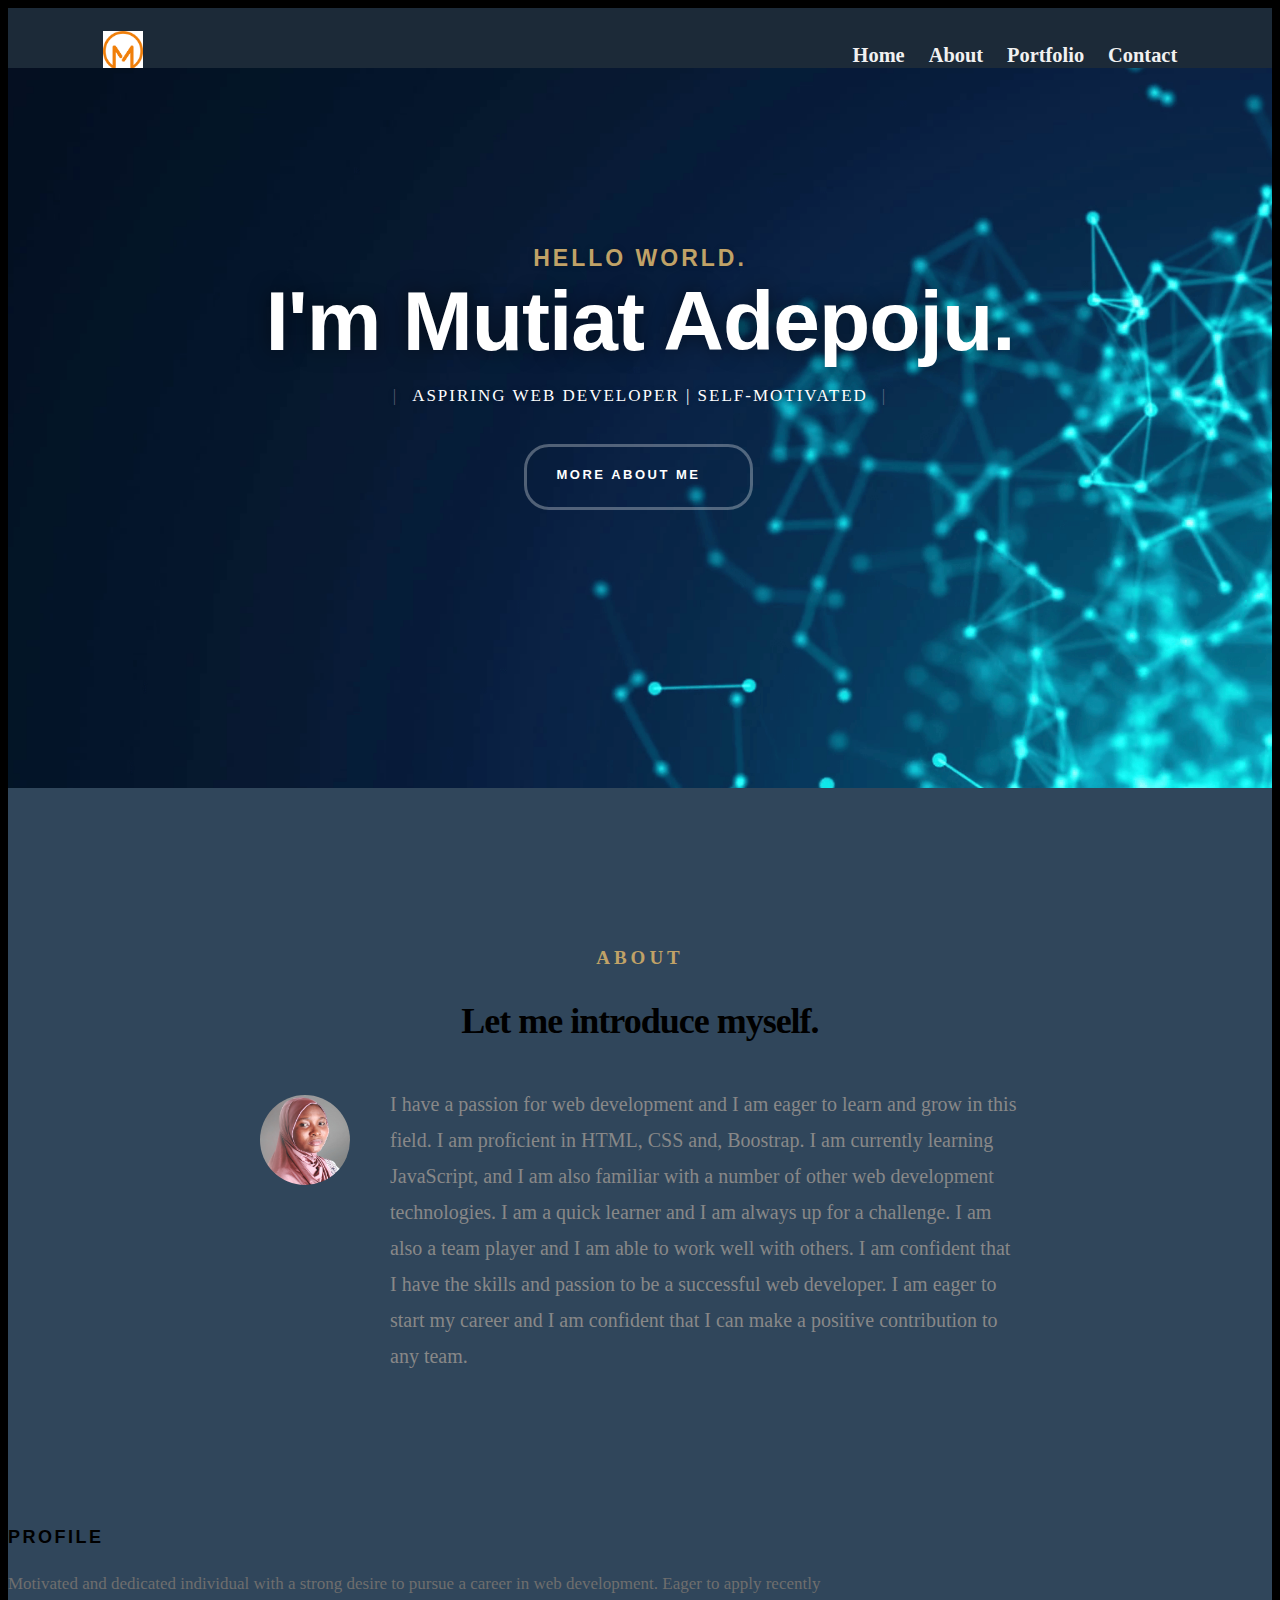
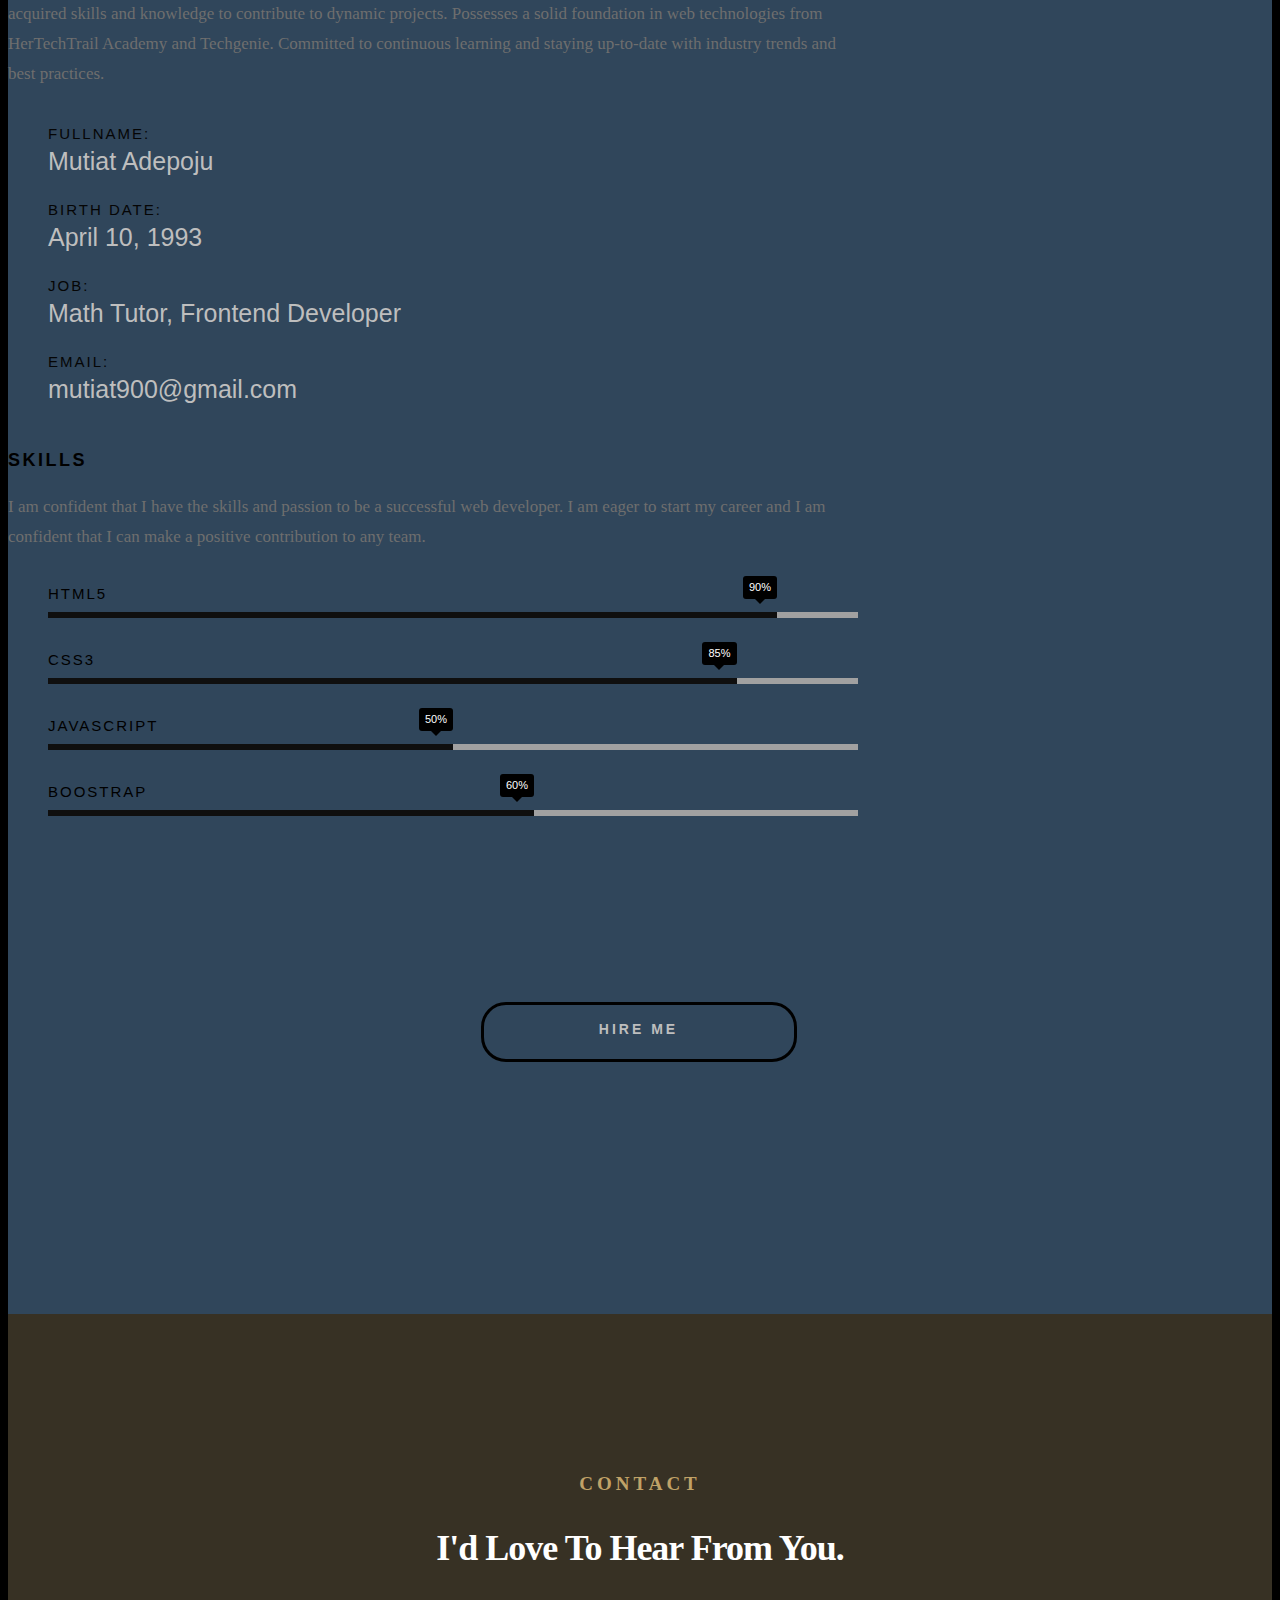
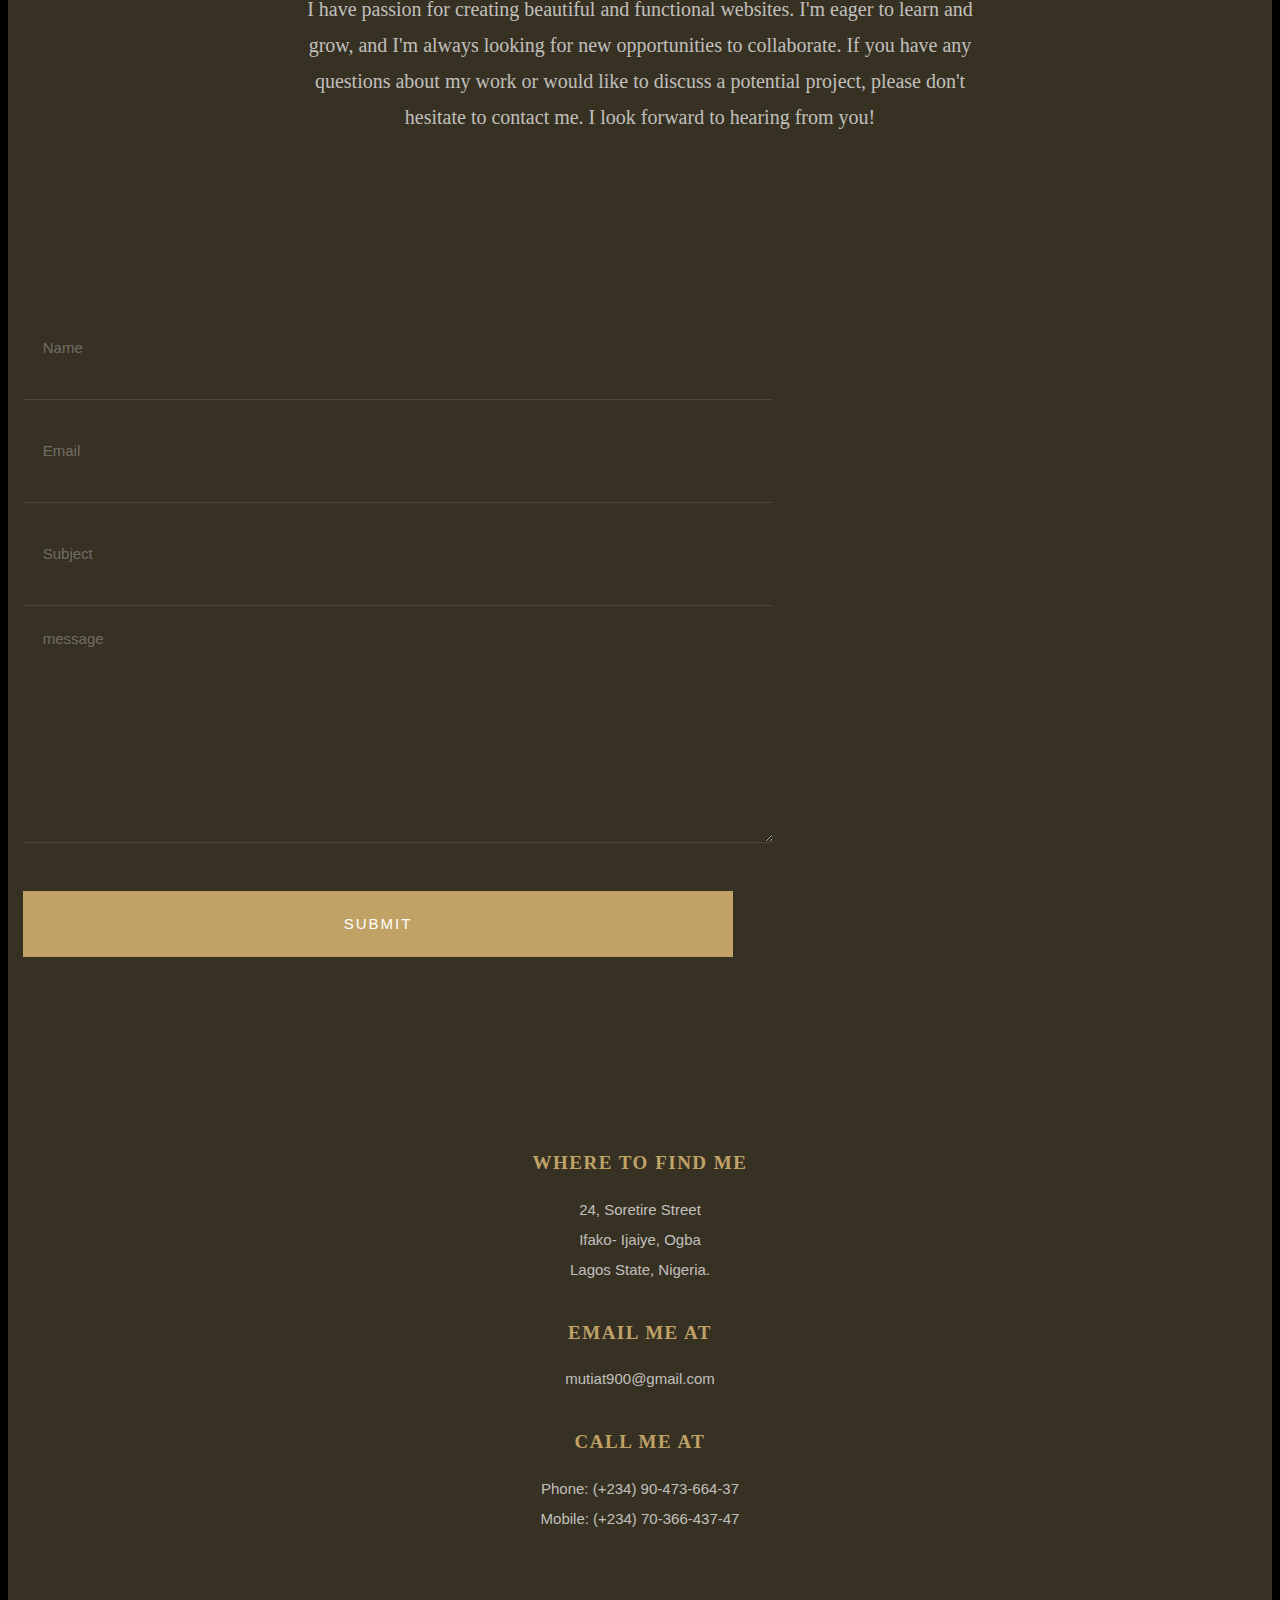
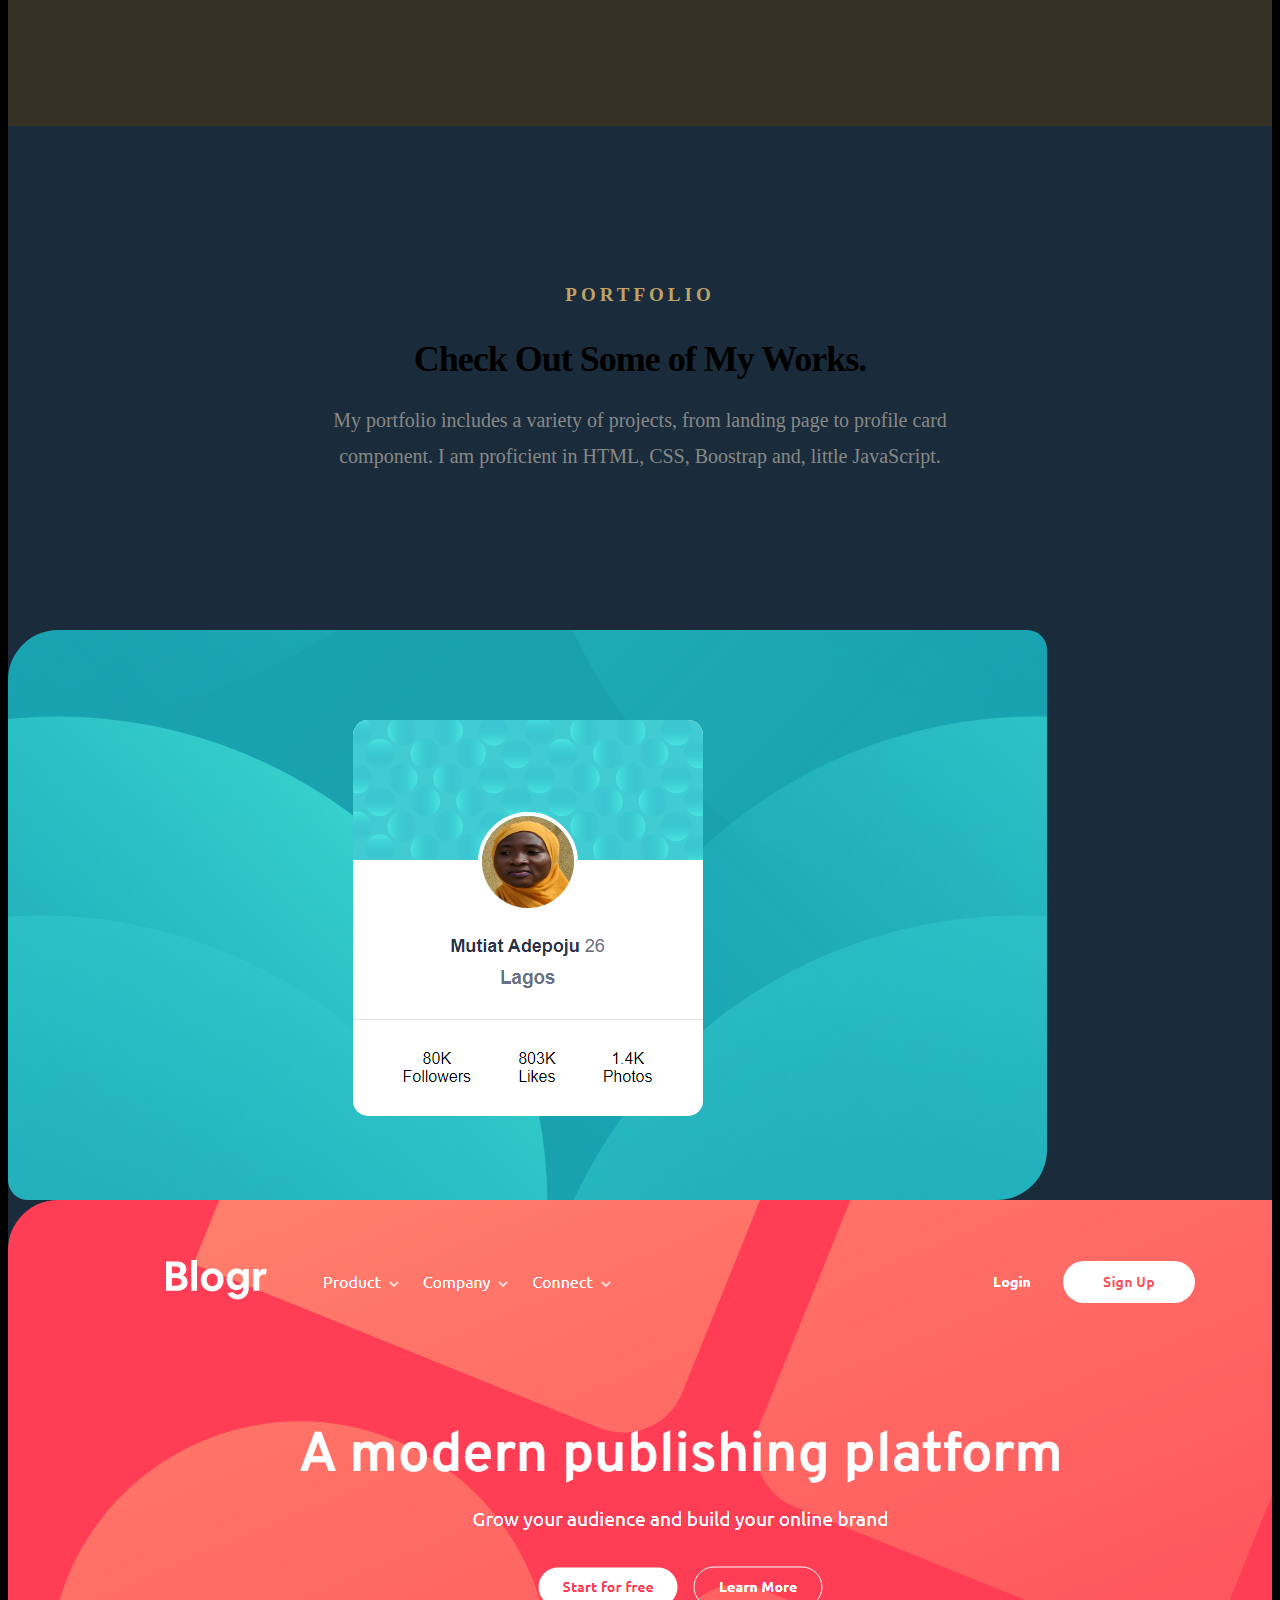
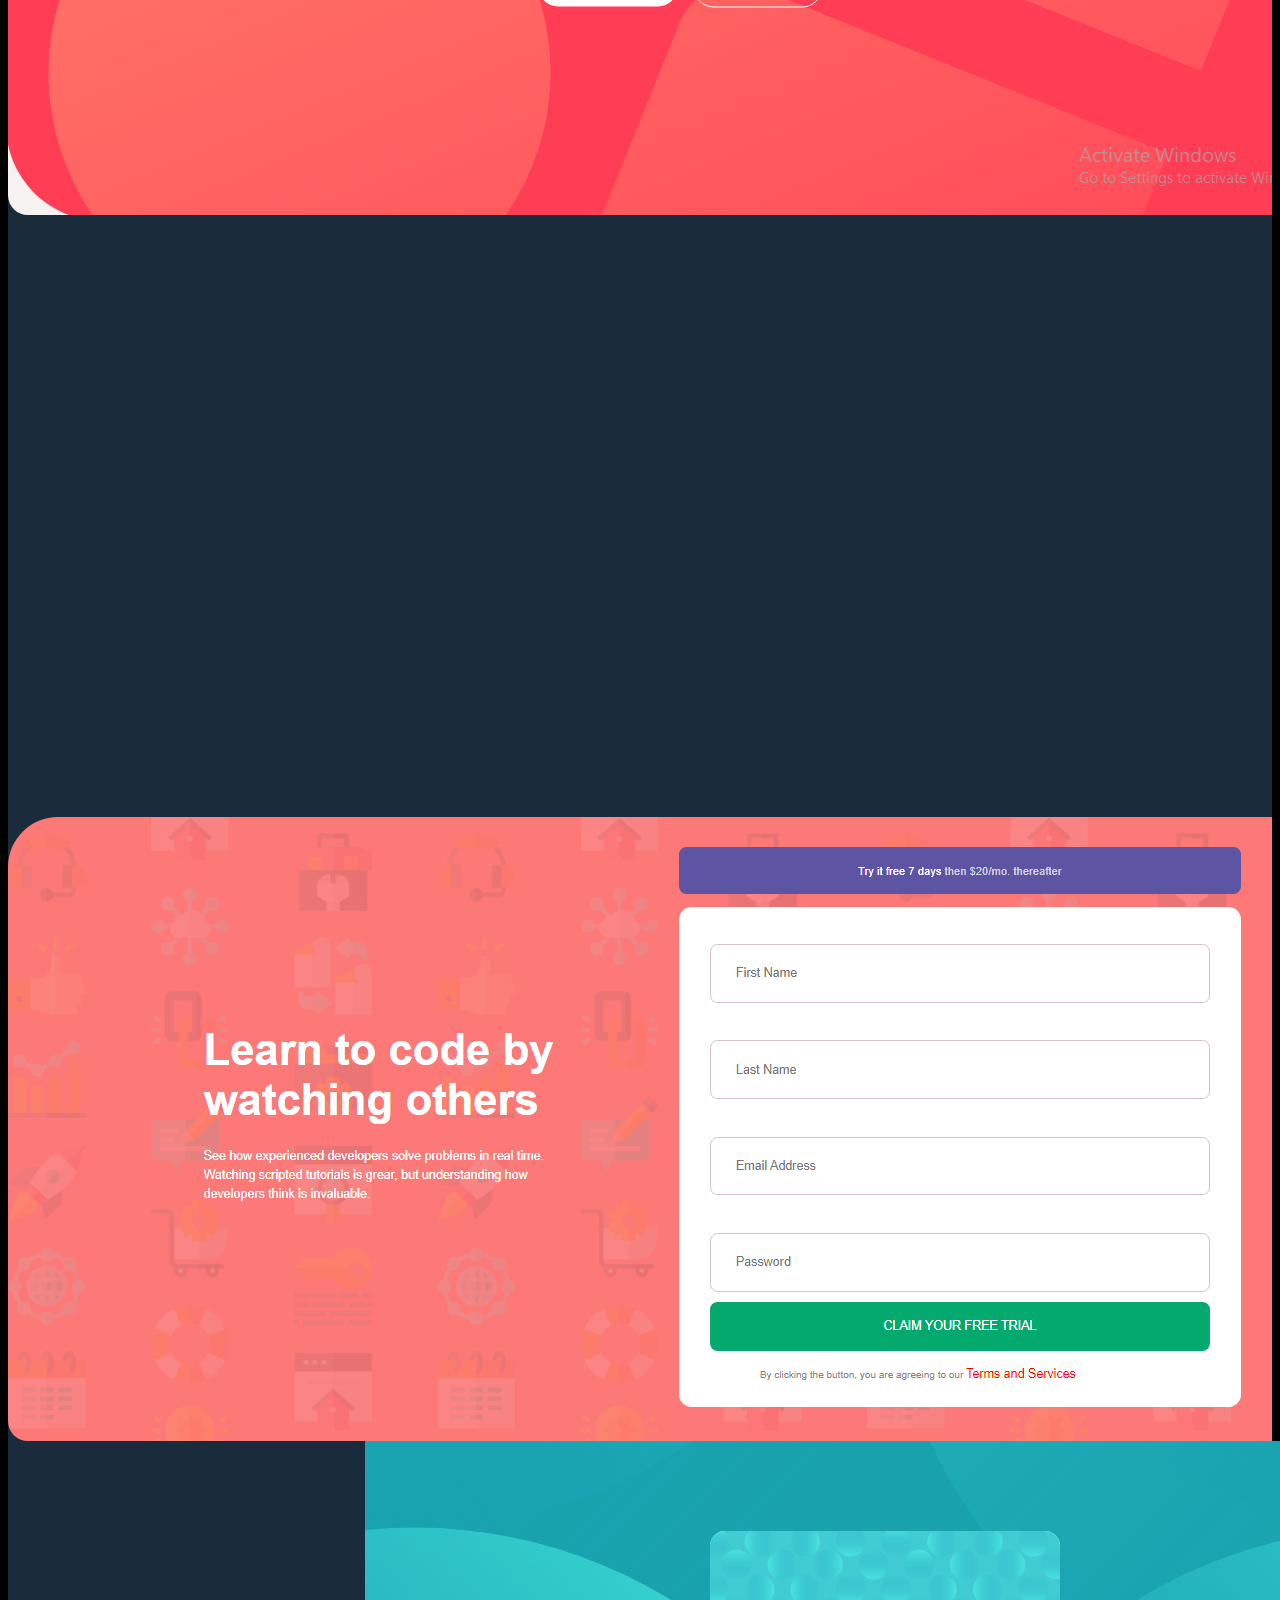
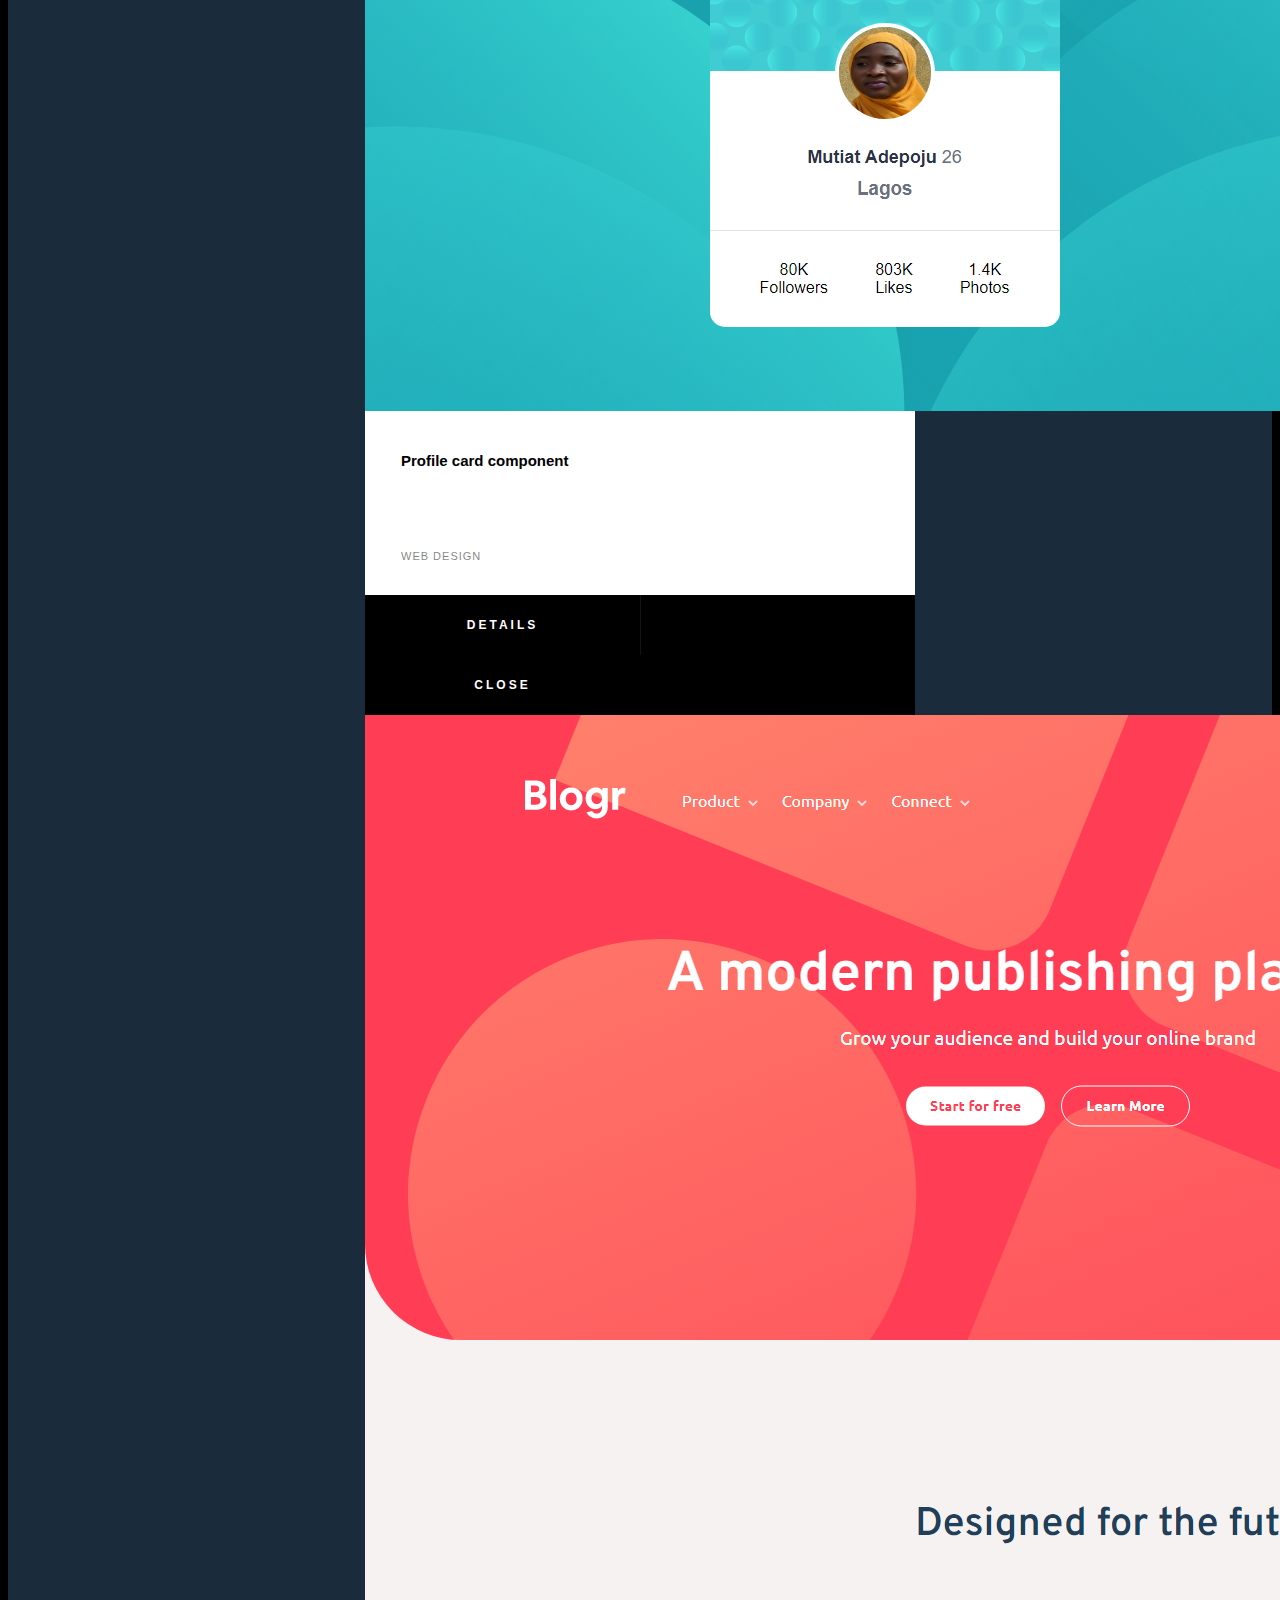
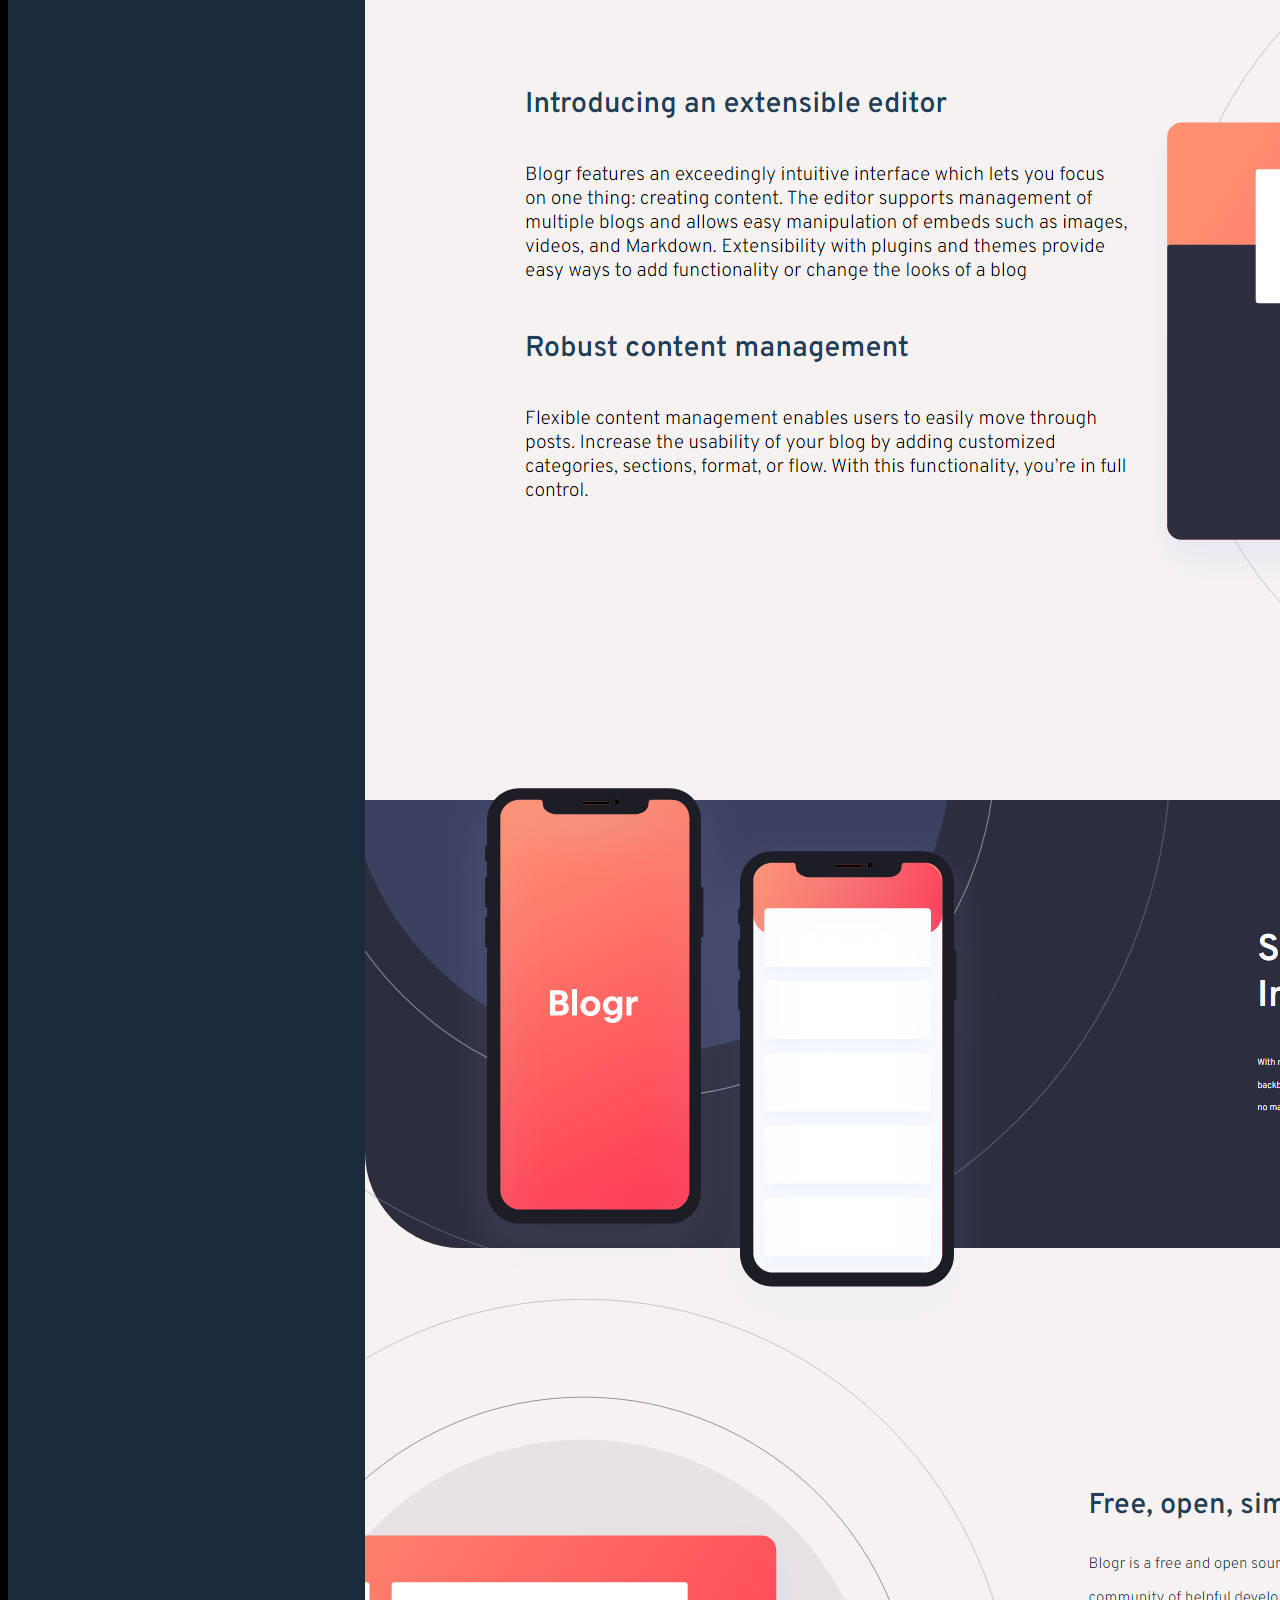
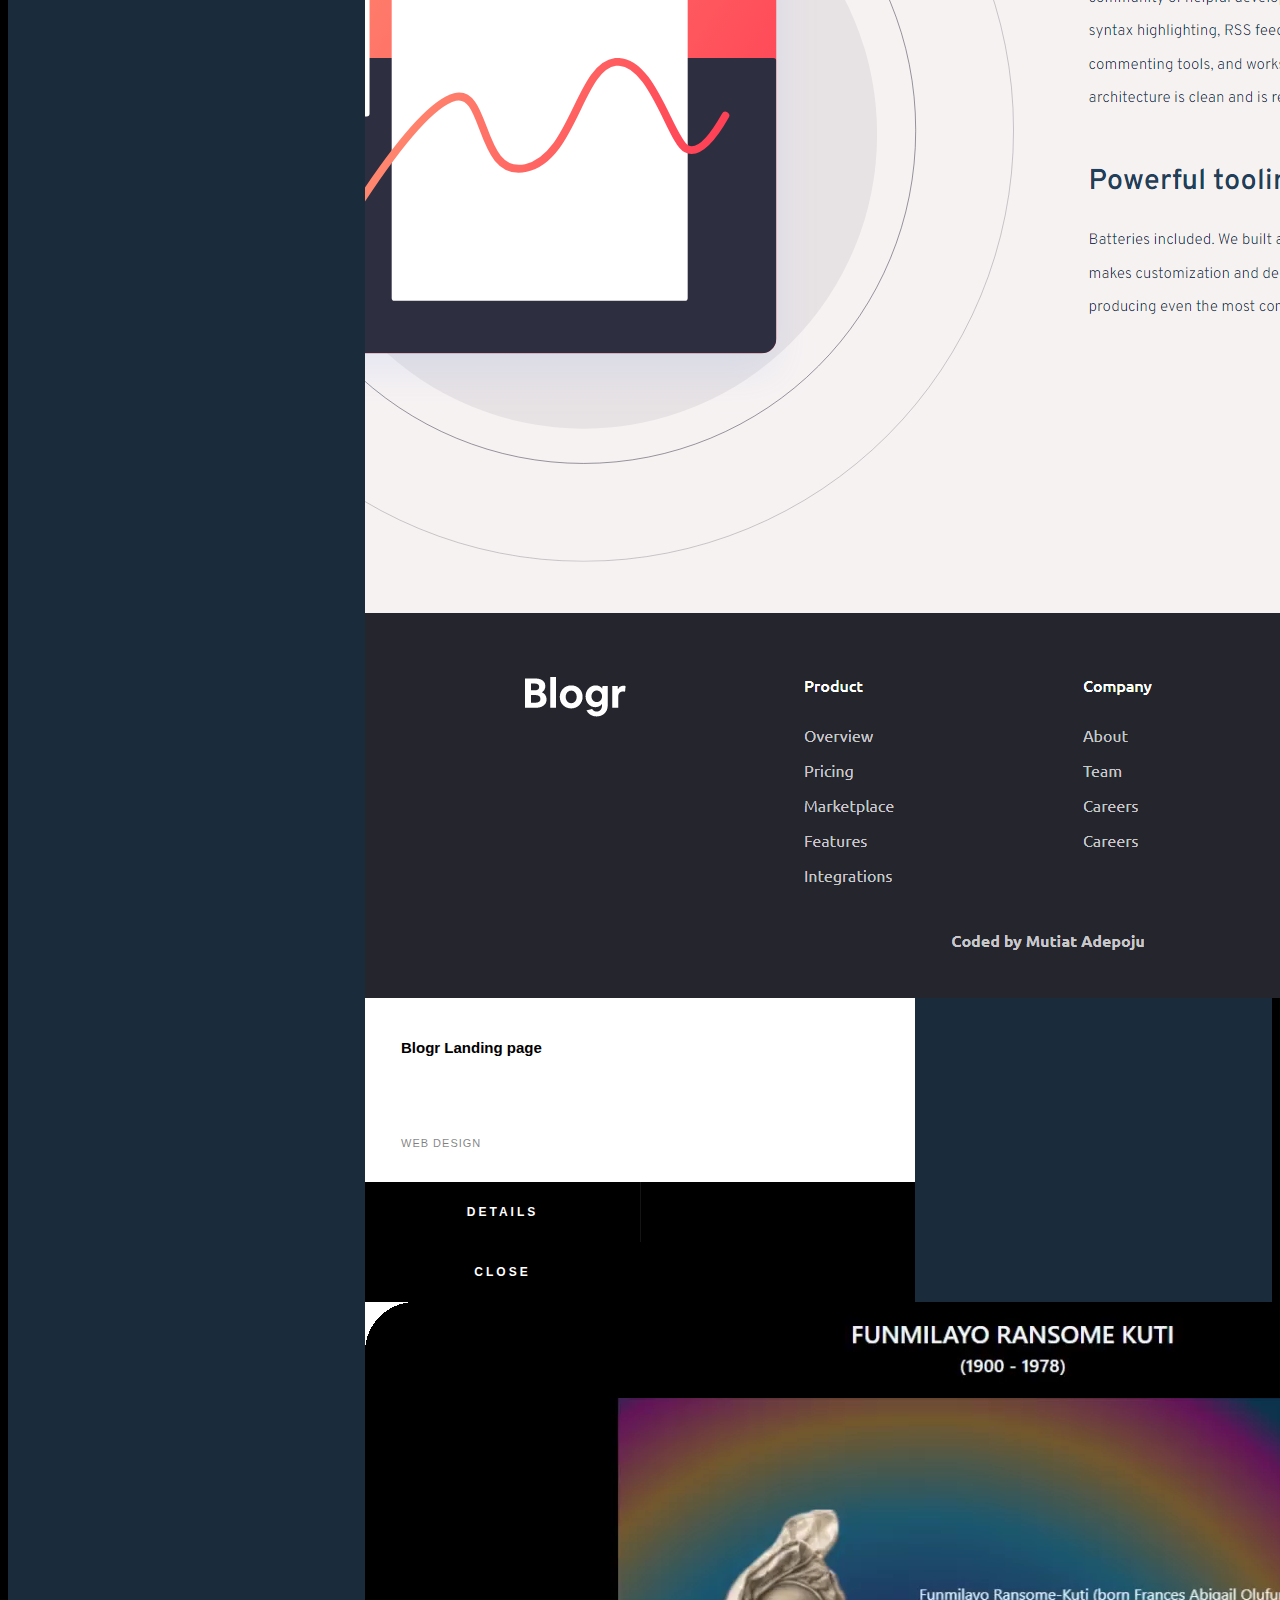
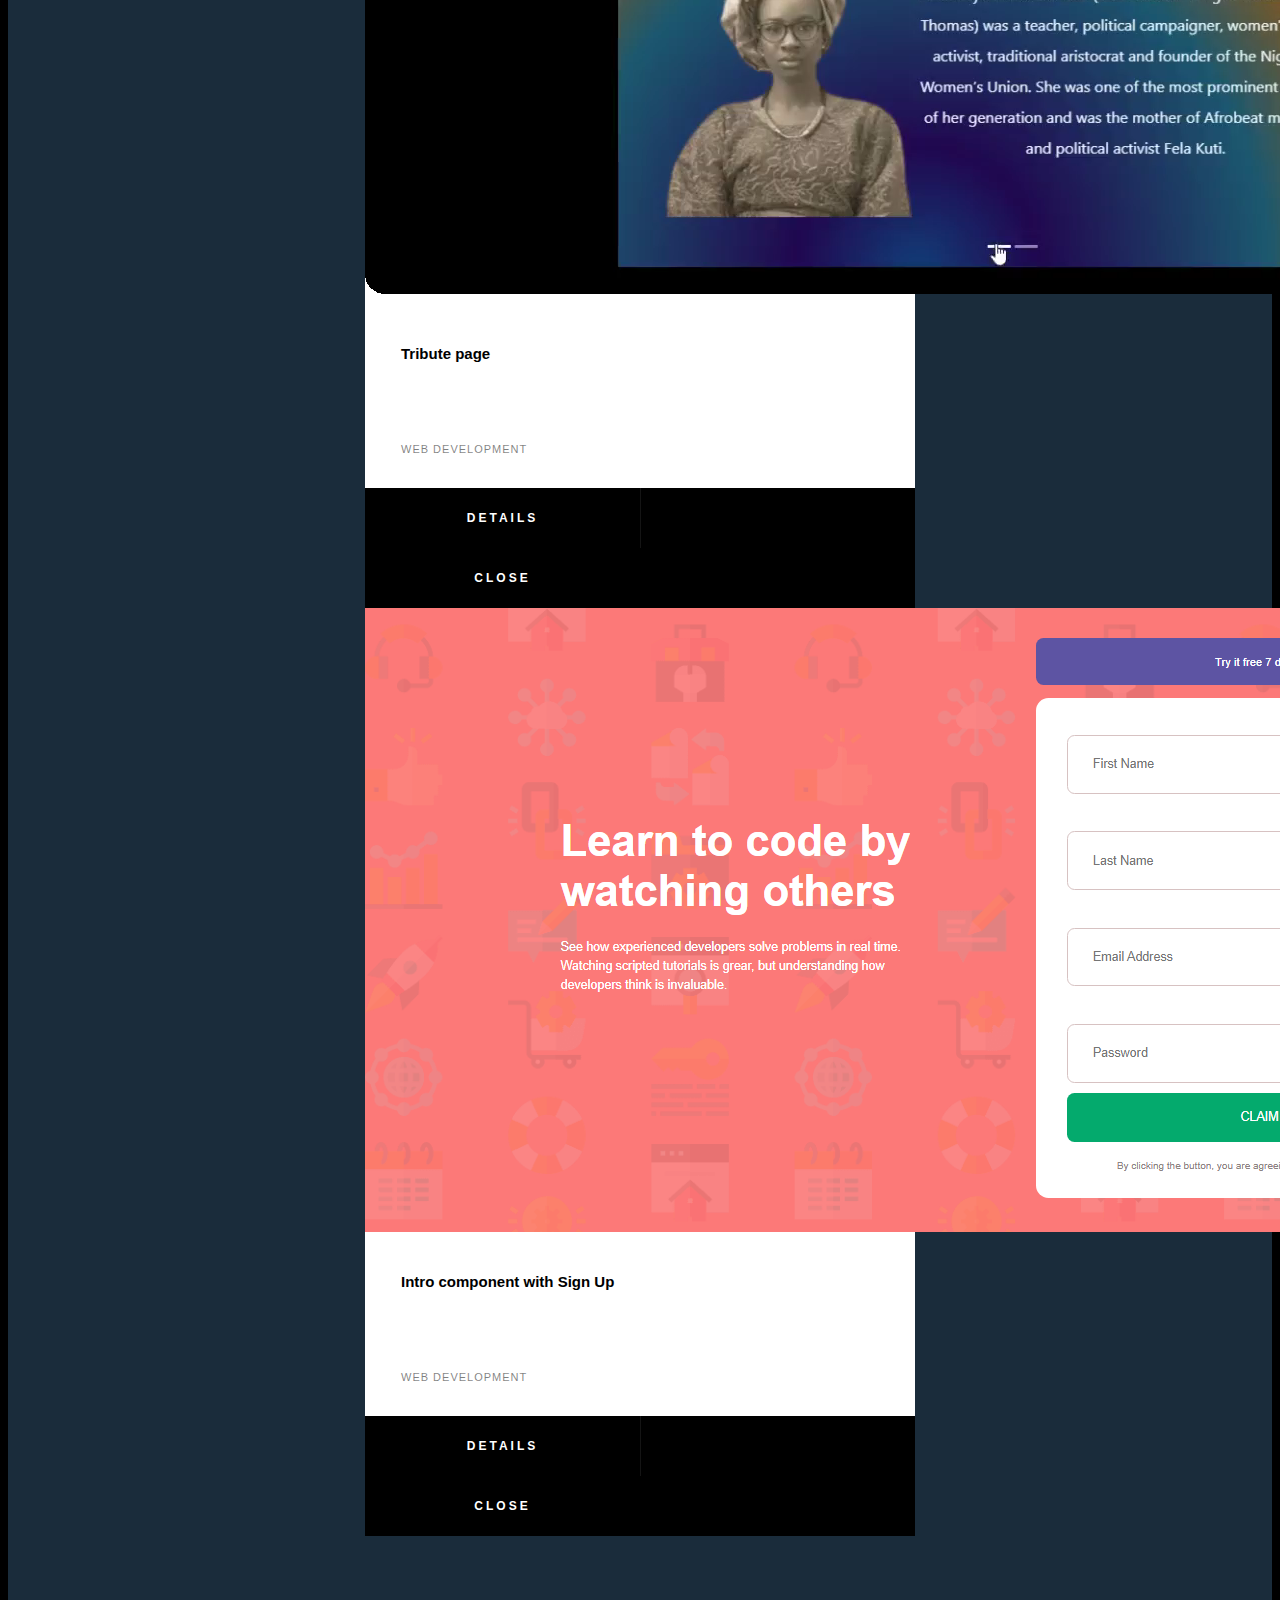
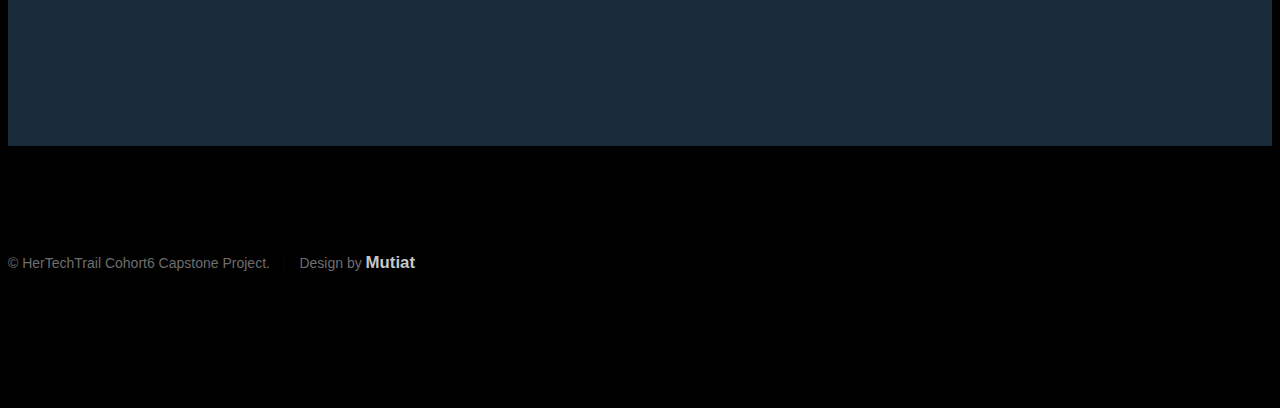
==== commit b2eb4f28: "git commit-m" ====
--- a/index.html
+++ b/index.html
@@ -44,41 +44,28 @@
     <!-- header 
    ================================================== -->
         <!-- Navigation -->
-<nav class="navbar navbar-expand-lg navbar-dark fixed-top" id="mainNav">
+<header class="header">
       <div class="container">
-          <img class="logo" src="./images/mlogo.png alt=" width="50px">
-        <a class="navbar-brand js-scroll-trigger" href="#page-top">
-		</a>
+        <div class="subcontainer">   
+        <!-- Menu -->
+        <nav class="navbar">
+          <a href="#"><img src="./images/mlogo.png" alt=""></a>
+            <ul class="menu">
+                <li class="Item"><a href="./index.html">Home</a></li>
+                <li class="Item"><a href="about.html">About</a></li>
+                <li class="Item"><a href="portfolio.html">Portfolio</a></li>
+                <li class="Item"><a href="contact.html">Contact</a></li>
+            </ul>
+            <div class="hamburger">
+            <span class="bar"></span>
+            <span class="bar"></span>
+            <span class="bar"></span>
+            </div>
+        </nav>
+        </div>
+      </div>
+    </header>
     
-        <button class="navbar-toggler navbar-toggler-right" type="button" data-toggle="collapse" data-target="#navbarResponsive" aria-controls="navbarResponsive" aria-expanded="false" aria-label="Toggle navigation">
-         
-          <i class="fa fa-bars"></i>
-        </button>
-     
-        <div class="collapse navbar-collapse" id="navbarResponsive">
-          <ul class="navbar-nav text-uppercase ml-auto">
-            <li class="nav-item">
-              
-              <a class="nav-link js-scroll-trigger active" href="./index.html">Home</a>
-            </li>
-            <li class="nav-item">
-              <a class="nav-link js-scroll-triggergit" href="./about.html">About</a>
-            </li>
-           
-            <li class="nav-item">
-              <a class="nav-link js-scroll-trigger" href="./portfolio.html">Portfolio</a>
-         
-            </li>
-			<li class="nav-item">
-              <a class="nav-link js-scroll-trigger" href="./contact.html">Contact</a>
-            </li>
-          </ul>
-        </div>
-      </div>
-    </nav>
-	
-
-</header>
 
      <!-- /header -->
 
--- a/css/main.css
+++ b/css/main.css
@@ -1185,100 +1185,122 @@
  *
  * ------------------------------------------------------------------- 
  */
-
+ 
  .header{
-    background: #192735;
-    max-height:66px
-}
-li {
-    list-style: none;
-}
-
-a {
-    text-decoration: none;
-}
-.navbar {
-    display: flex;
-    justify-content: space-between;
-    align-items: center;
-    padding: 0.5rem 0.5rem;
-   
-}
-
-.nav-link{
-    font-size: 1.6rem;
-    font-weight: 400;
-    color: #475569;
-}
-
-.nav-link:hover{
+  position: relative;
+  top:0;
+  width:100%;
+  height: 60px;
+  background-color: #1c2a38;
+ }
+ li{
+  list-style: none;
+
+ }
+
+ a{
+  color:#f1f1f1;
+  text-decoration: none;
+ }
+
+ .container{
+  width:1500px;
+  margin:auto;
+ }
+ .subcontainer{
+  width:85%;
+  margin:auto;
+ }
+ .navbar{
+  width:100%;
+  min-height: 70px;
+  display: flex;
+  justify-content: space-between;
+  align-items: center;
+  padding-top: 15px;
+ }
+
+ .navbar img{
+  width:40px;
+  padding-bottom: 17px;
+  
+ }
+ .menu{
+  display: flex;
+  justify-content: space-between;
+  align-items: center;
+  gap:20px;
+  margin-left:70px;
+ }
+
+.hamburger{
+  display: none;
+  cursor: pointer;
+  padding-bottom: 19px;
+}
+
+.bar{
+  display: block;
+  width: 25px;
+  height:3px;
+  padding-bottom: 3px;
+  margin: 5px 0;
+  transition: all 0.3s ease;
+  background-color: rgb(192, 162, 103);
+}
+ 
+/**MEDIA QUERY**/
+@media (max-width:1500px){
+.container{
+  width:100%;
+
+}
+}
+@media (max-width:768px){
+  .hamburger{
+    display:block;
+  
+  }
+
+  .hamburger.active.bar :nth-child(2){
+    opacity: 0;
+  }
+
+  .hamburger.active.bar :nth-child(1){
+    transform: translateY(8px) rotate(45deg);
+  }
+
+  .hamburger.active.bar :nth-child(3){
+    transform: translateY(-8px) rotate(-45deg);
+  }
+
+  .menu{
+    position:fixed;
+    left:-60%;
+    top:70px;
+    gap:5px;
+    flex-direction: row;
+    width:50%;
+    text-align: center;
+    transition: 0.3s;
+  
+
+  }
+  .navItem:hover{
     color: rgb(192, 162, 103);
-}
-.hamburger {
-    display: none;
-}
-
-.bar {
-    display: block;
-    width: 25px;
-    height: 3px;
-    margin: 5px auto;
-    -webkit-transition: all 0.3s ease-in-out;
-    transition: all 0.3s ease-in-out;
-    background-color: rgb(192, 162, 103);
-}
-.nav-menu {
-    display: flex;
-    justify-content: space-between;
-    align-items: center;
-    padding-top: 15px;
-}
-
-.nav-item {
-    margin-left: 5rem;
-    padding-right: 40px;
-}
-
-.logo {
-    width:40px;
-    padding-bottom: 4px;
-    position: relative;
-
-
-}
-@media only screen and (max-width: 768px) {
-    .nav-menu {
-        position: fixed;
-        left: -100%;
-        top: 4rem;
-        flex-direction:row;
-        width:76%;
-        font-size: 14px;
-        border-radius: 10px;
-        text-align:center;  
-        transition: 0.3s;
-        box-shadow:
-            0 10px 27px rgba(0, 0, 0, 0.05);
-    }
-
-    .nav-menu.active {
-        left: 0;
-    }
-
-    .nav-item {
-        margin: 2.5rem 0;
-    }
-
-    .hamburger {
-        display: block;
-        cursor: pointer;
-        padding-top: 4px;
-    }
-    .logo{
-      padding-top: 10px;
-      width:20px
-    }
-  }
+  }
+  .navItem{
+    margin:16px 0;
+  }
+
+  .menu.active{
+    left:0;
+  
+  }
+}
+
+
+
     
 
    
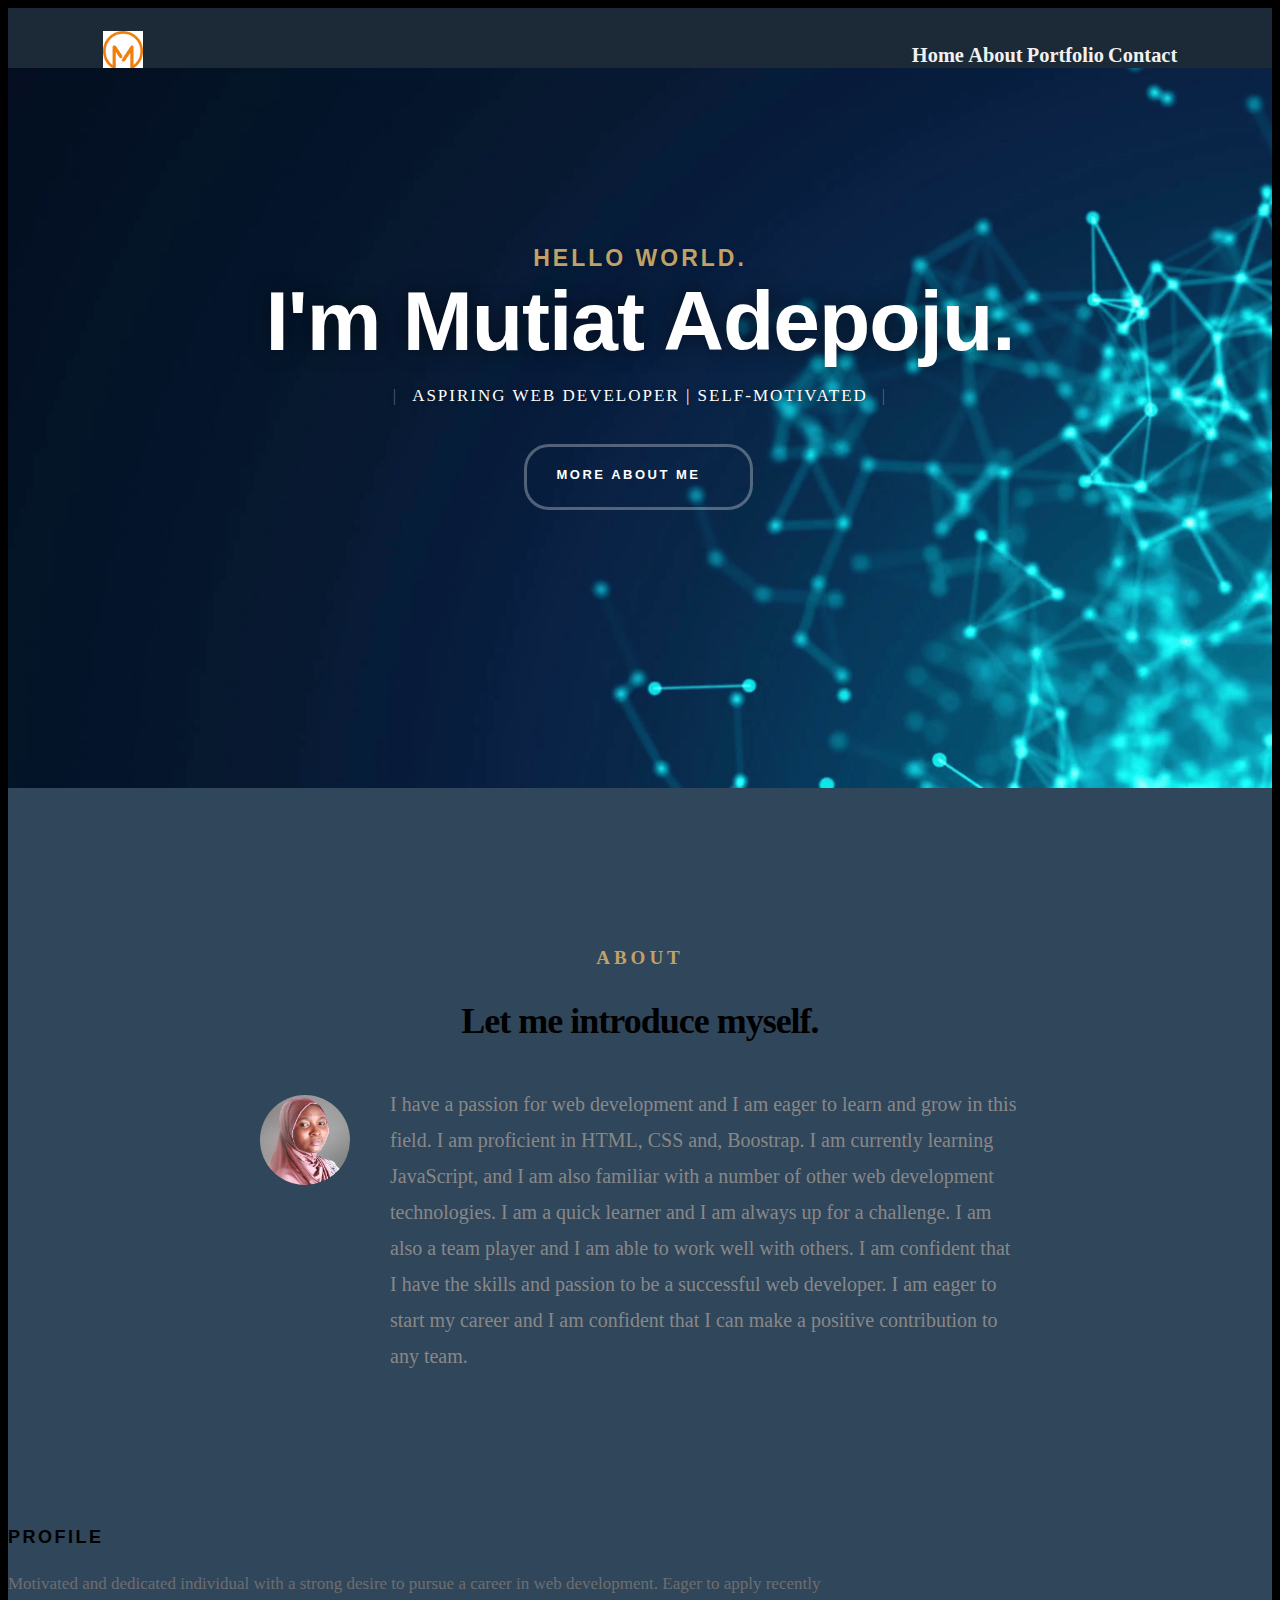
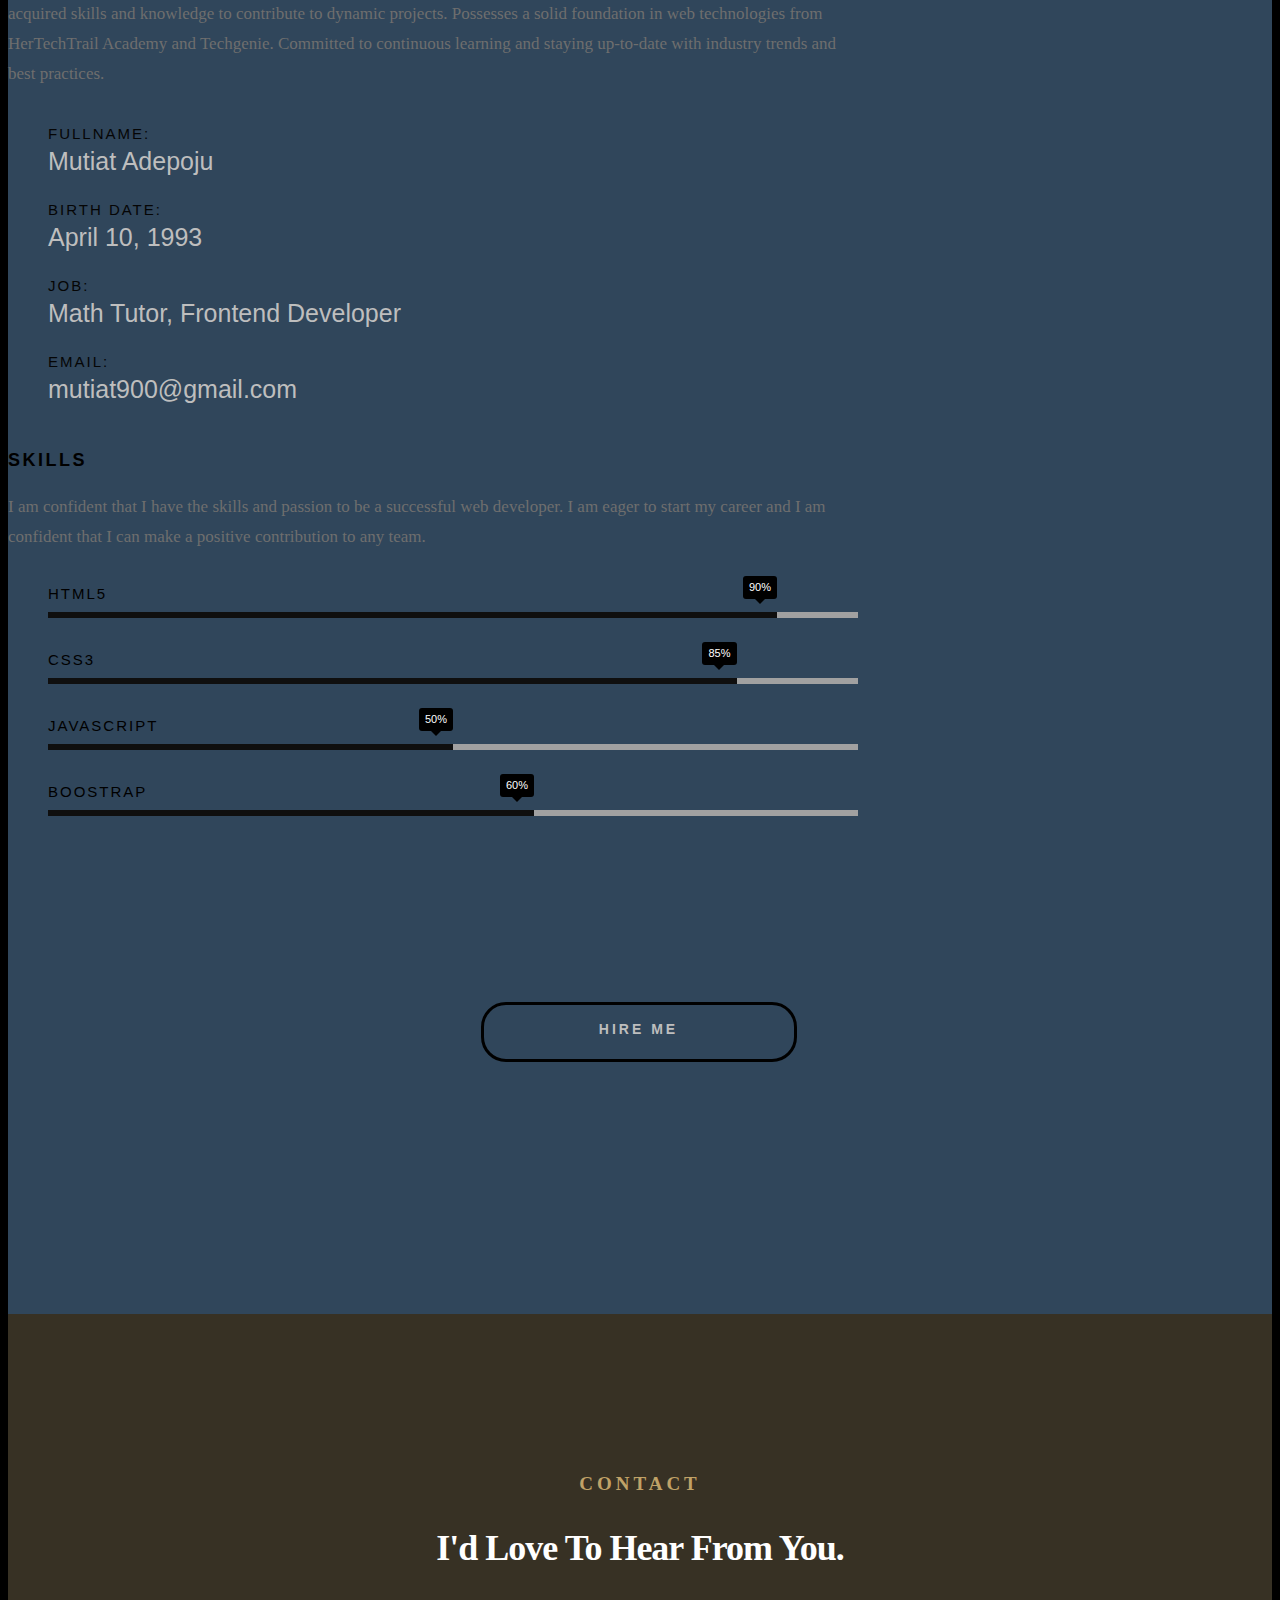
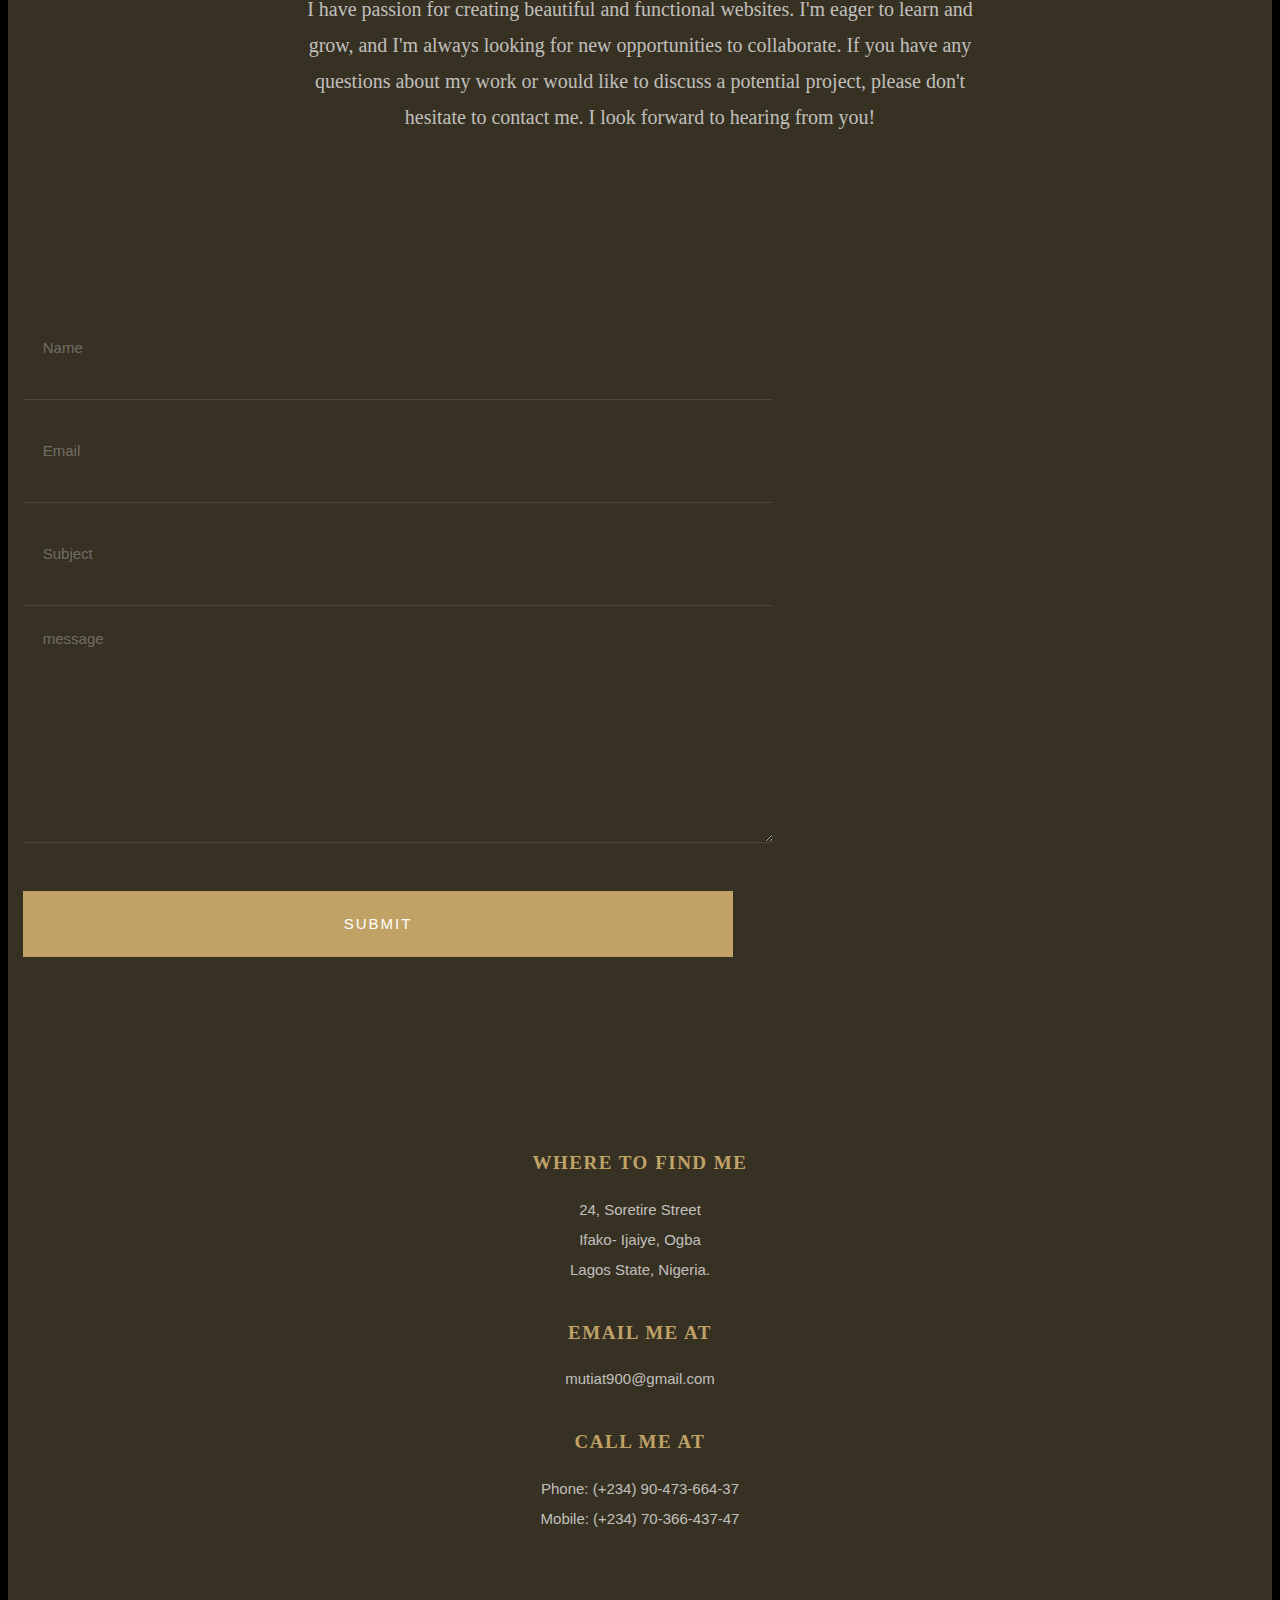
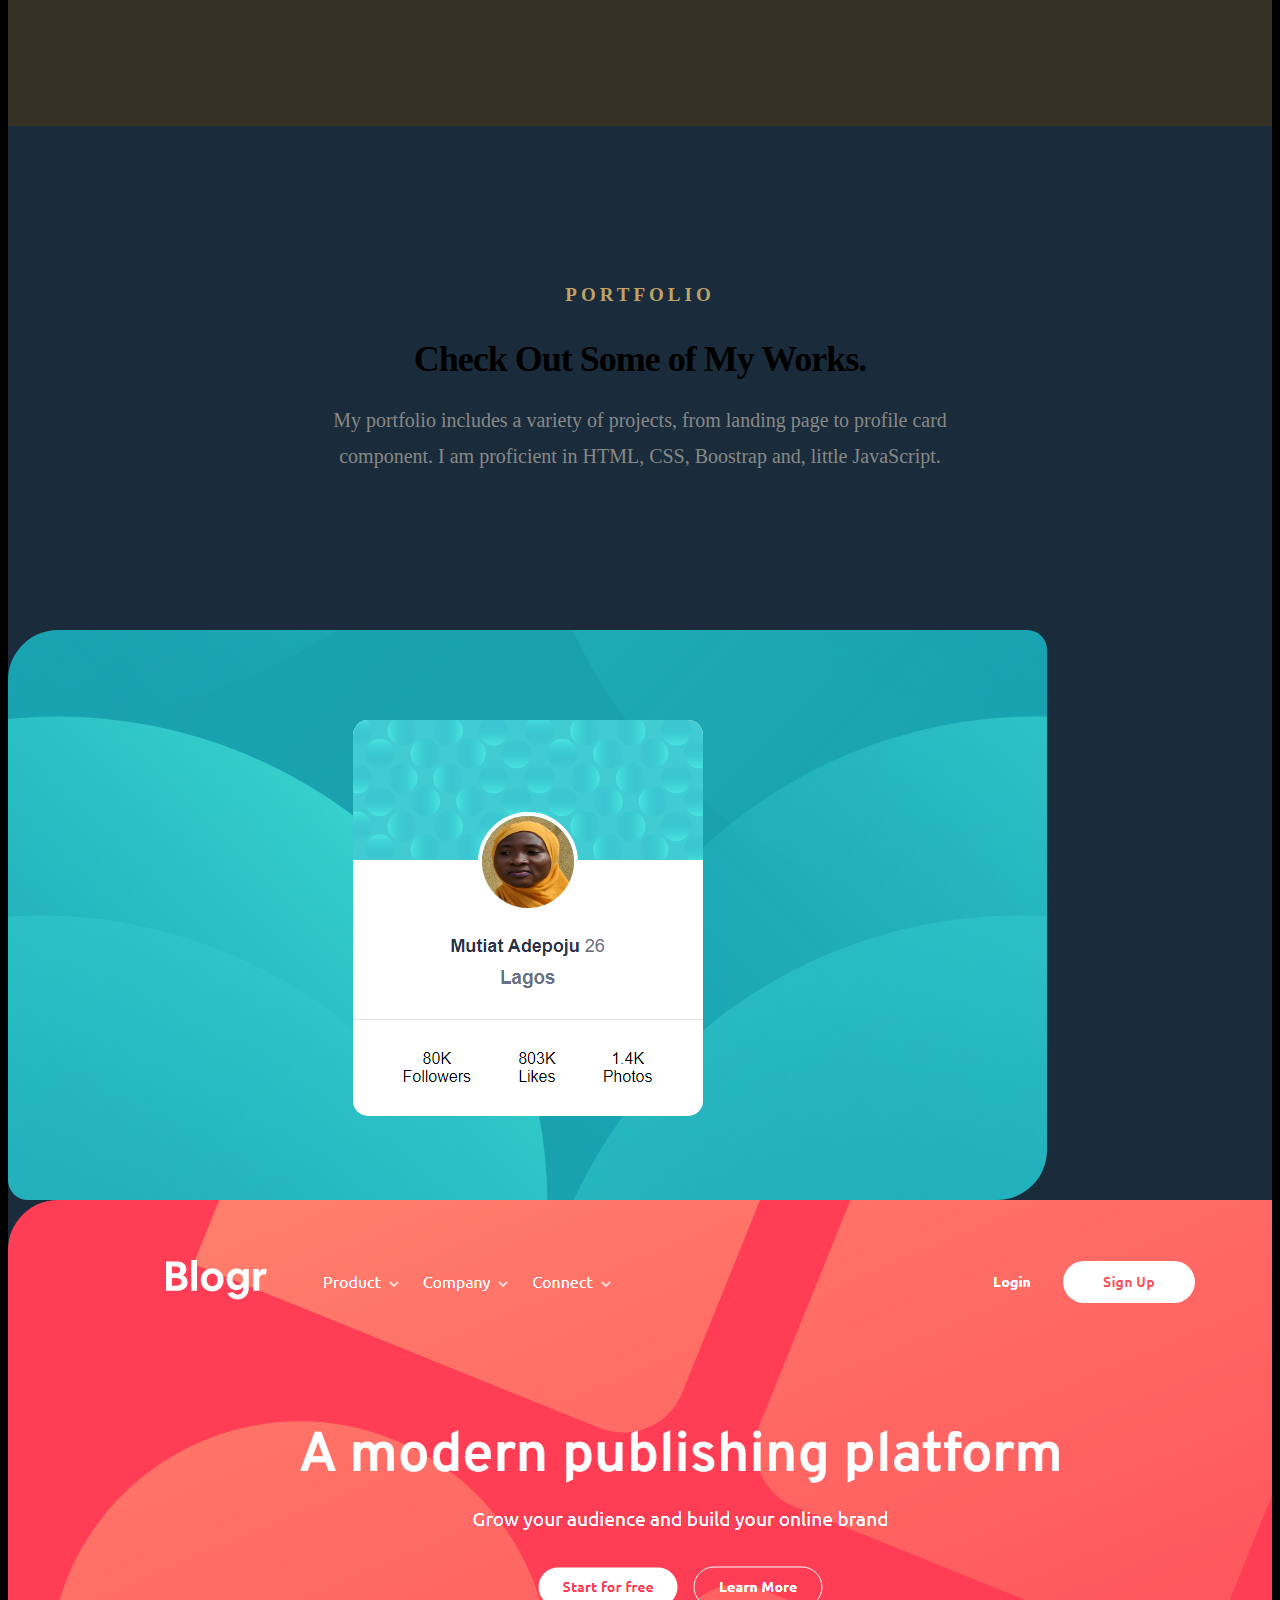
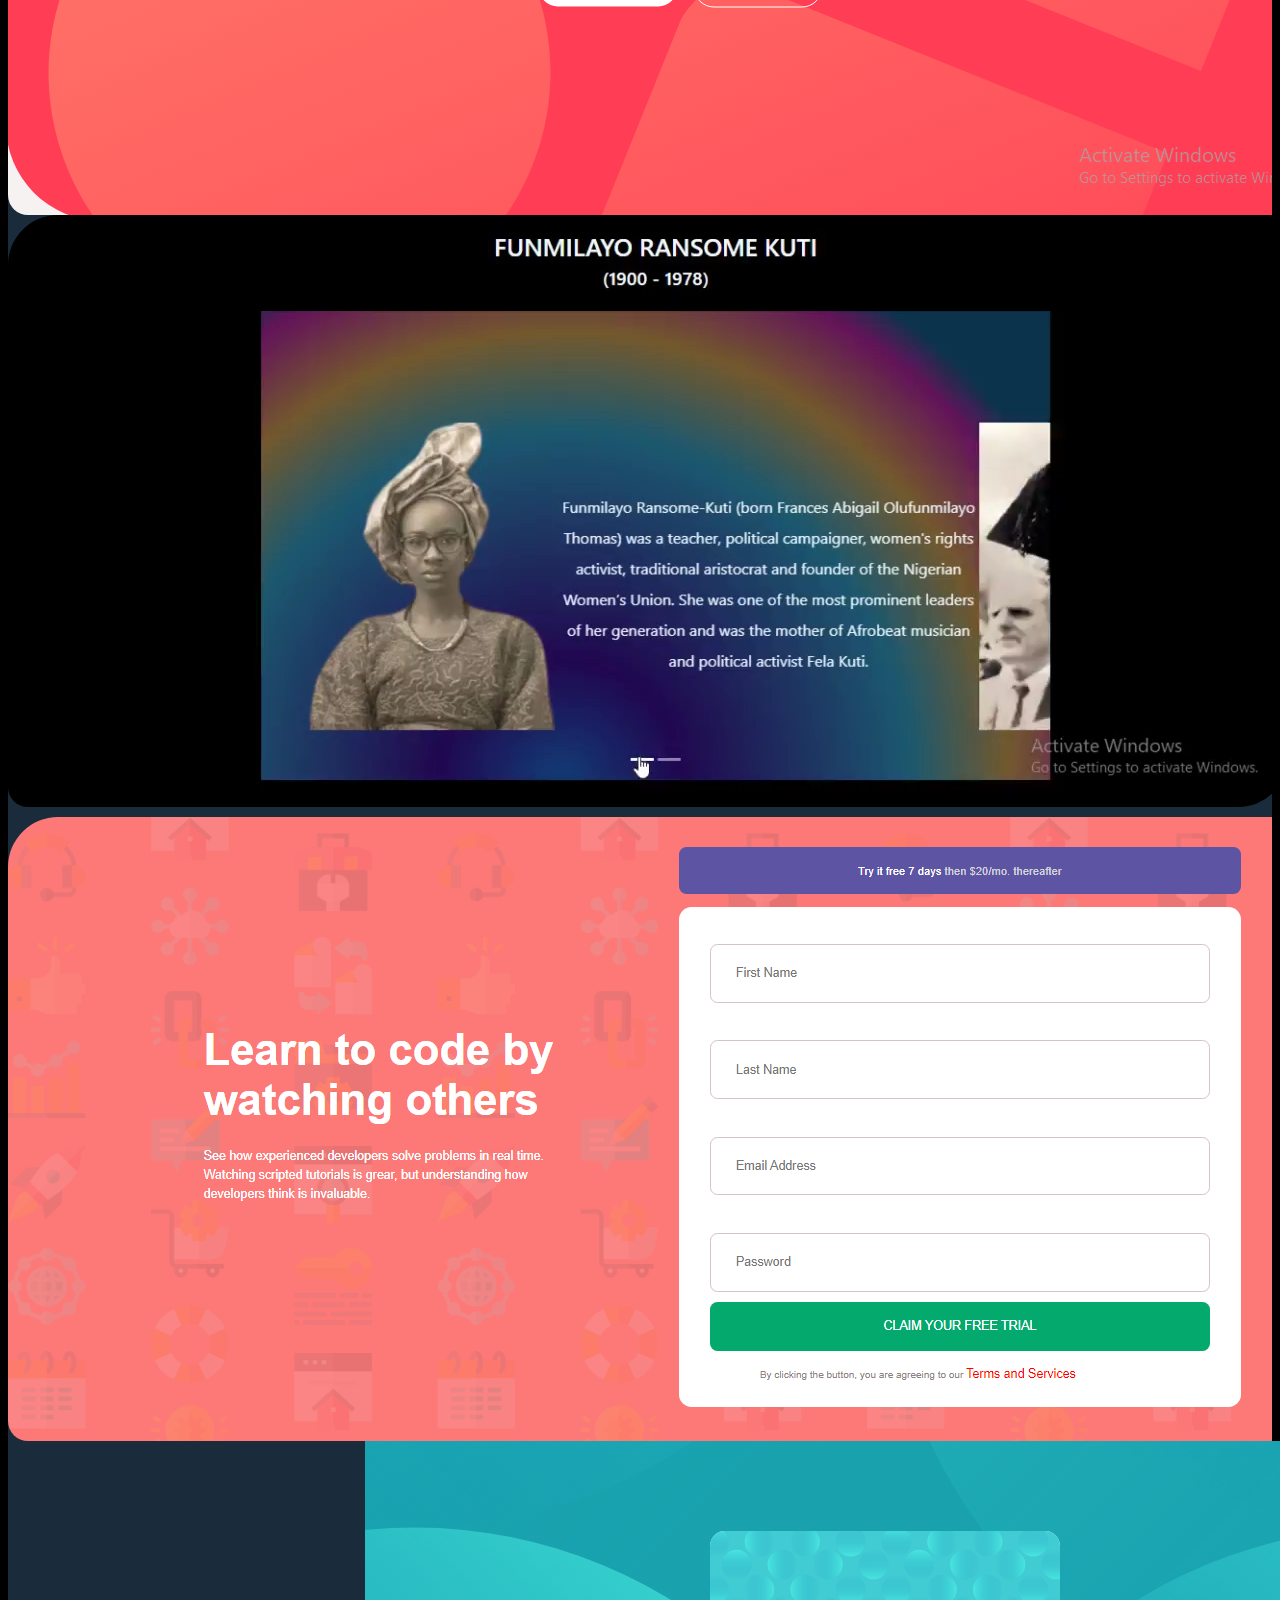
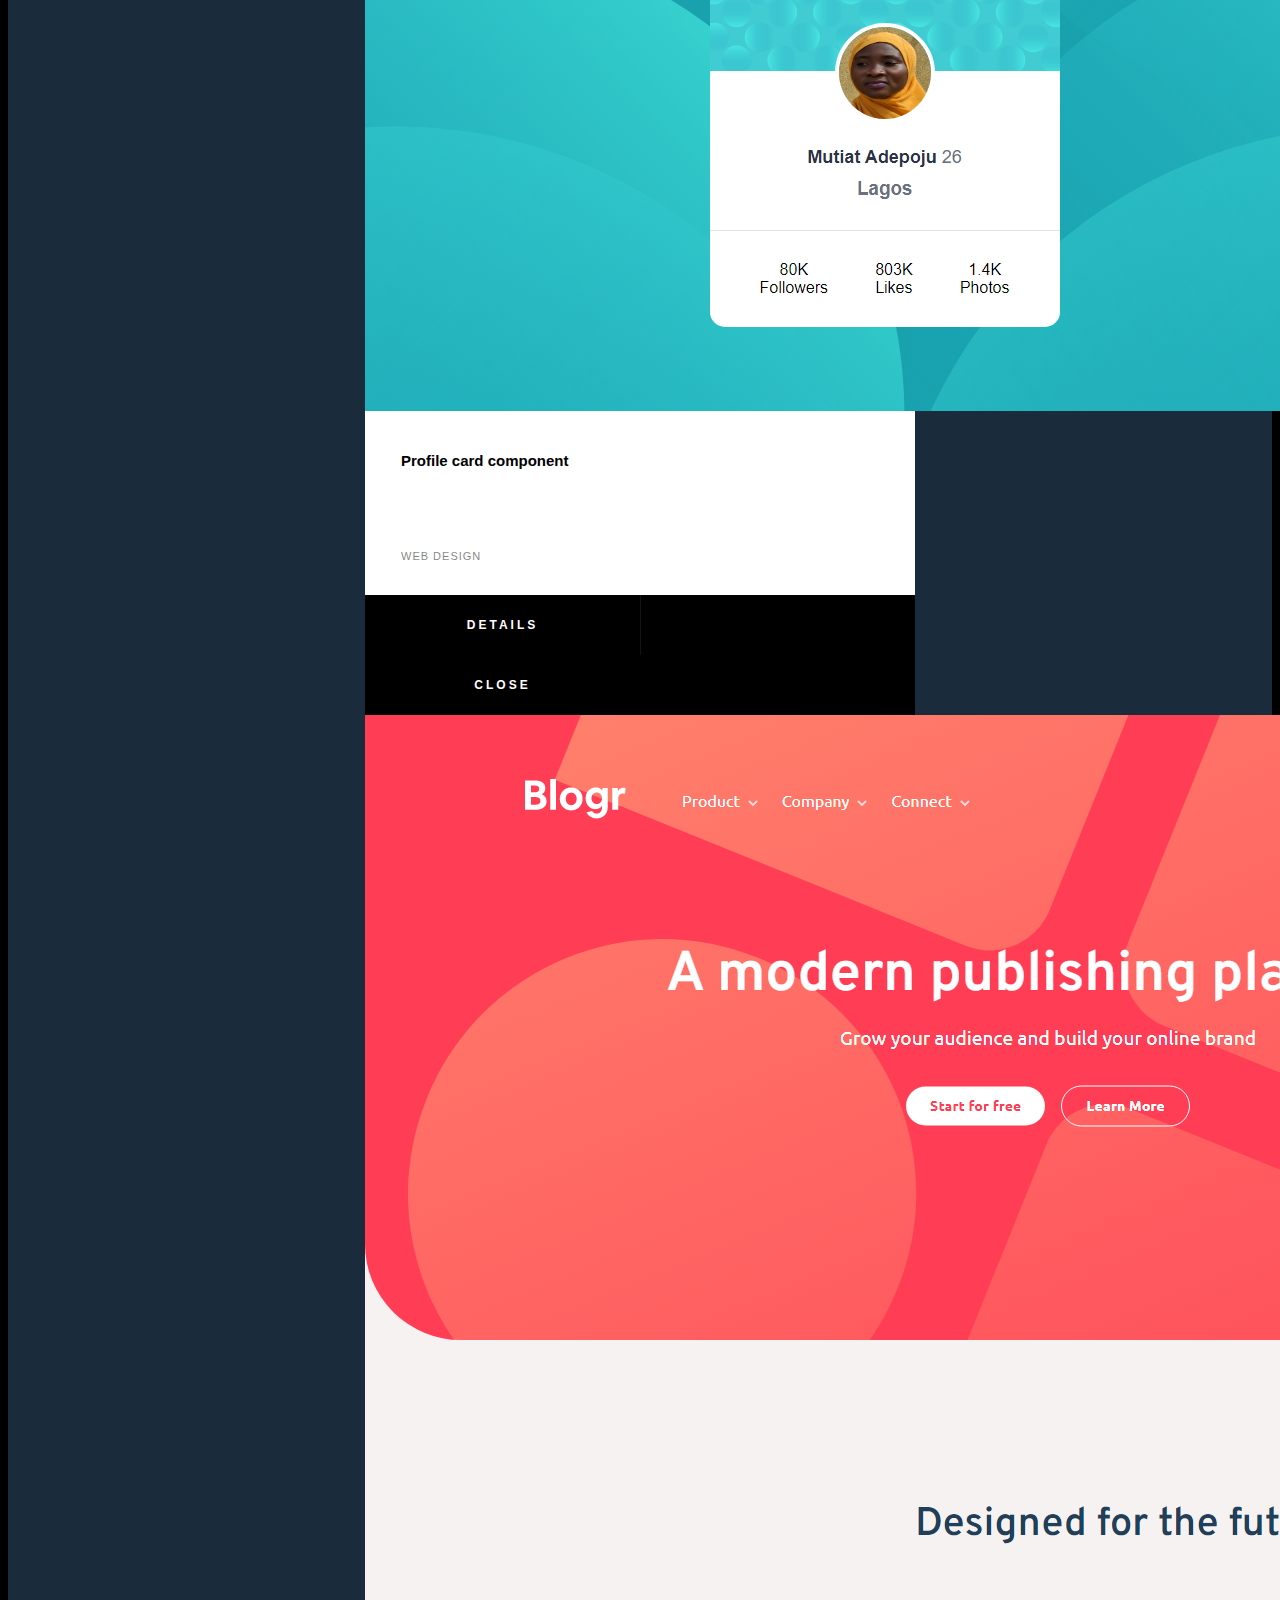
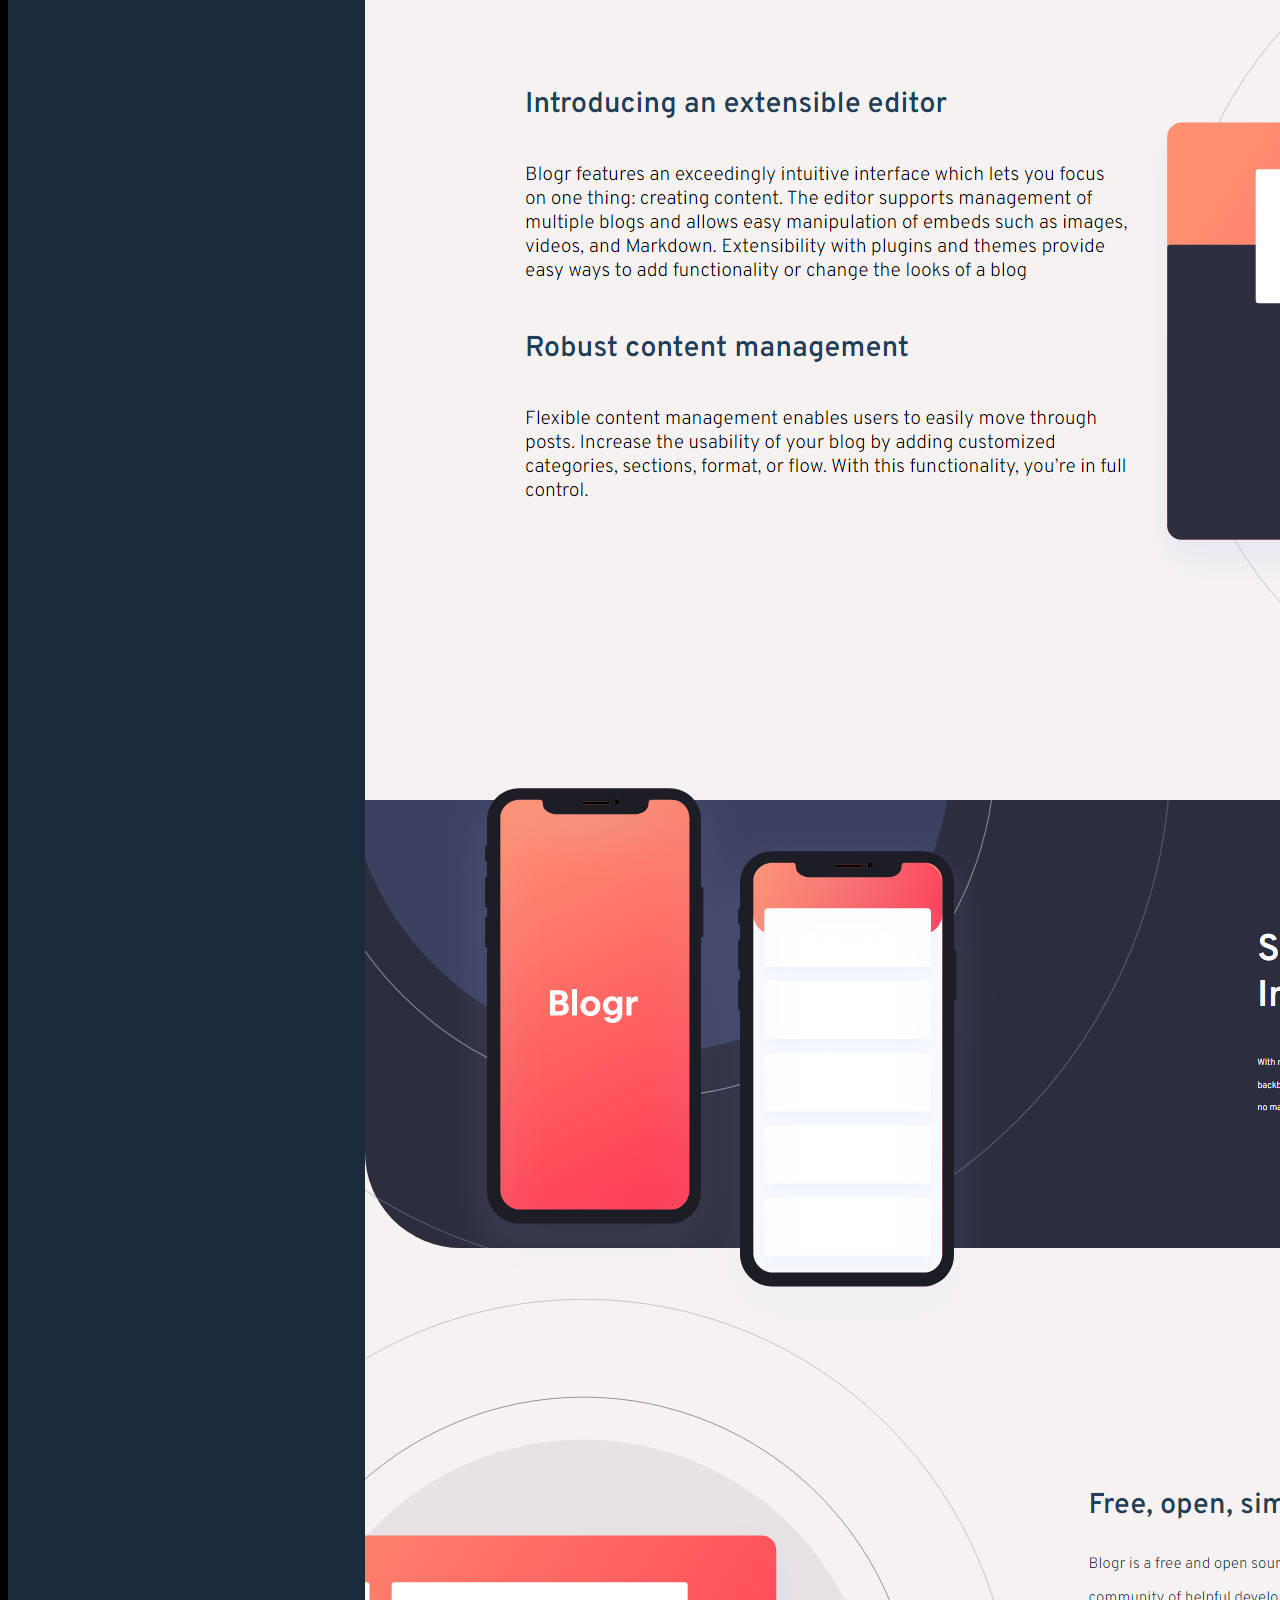
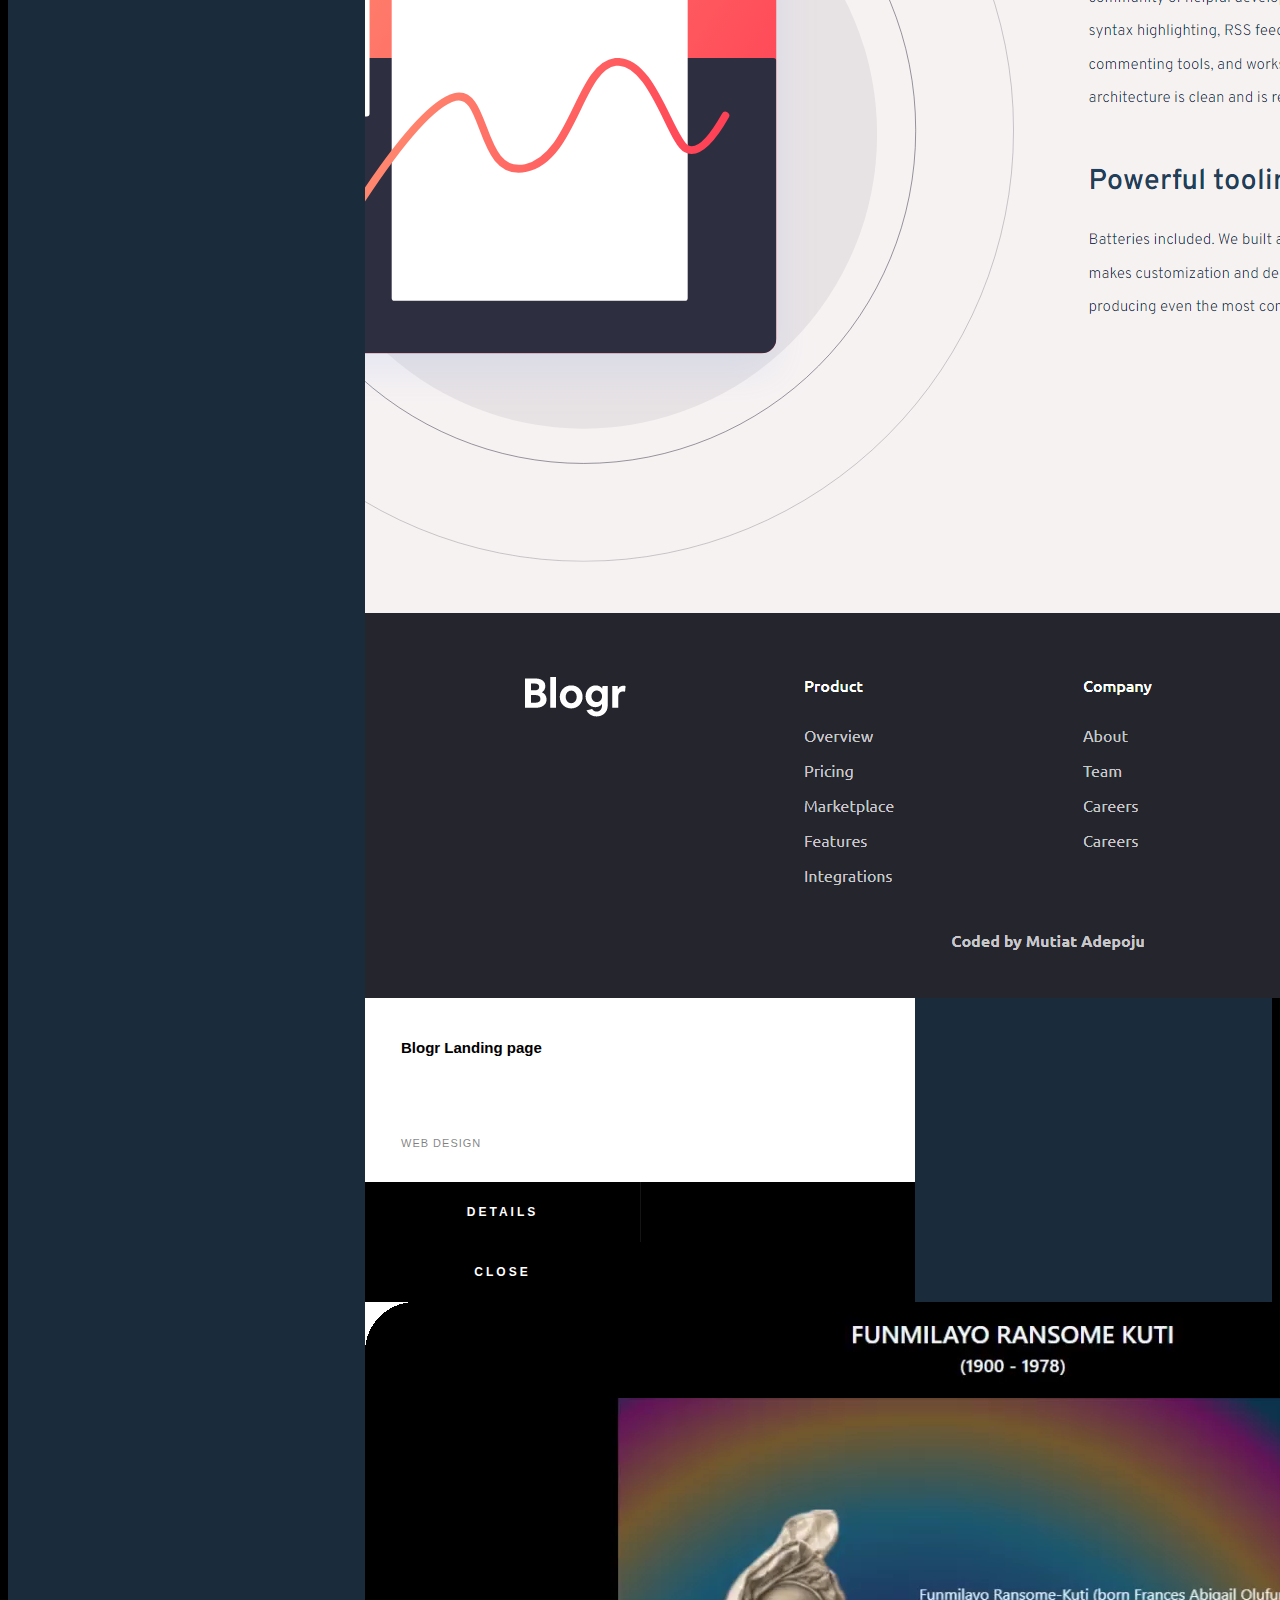
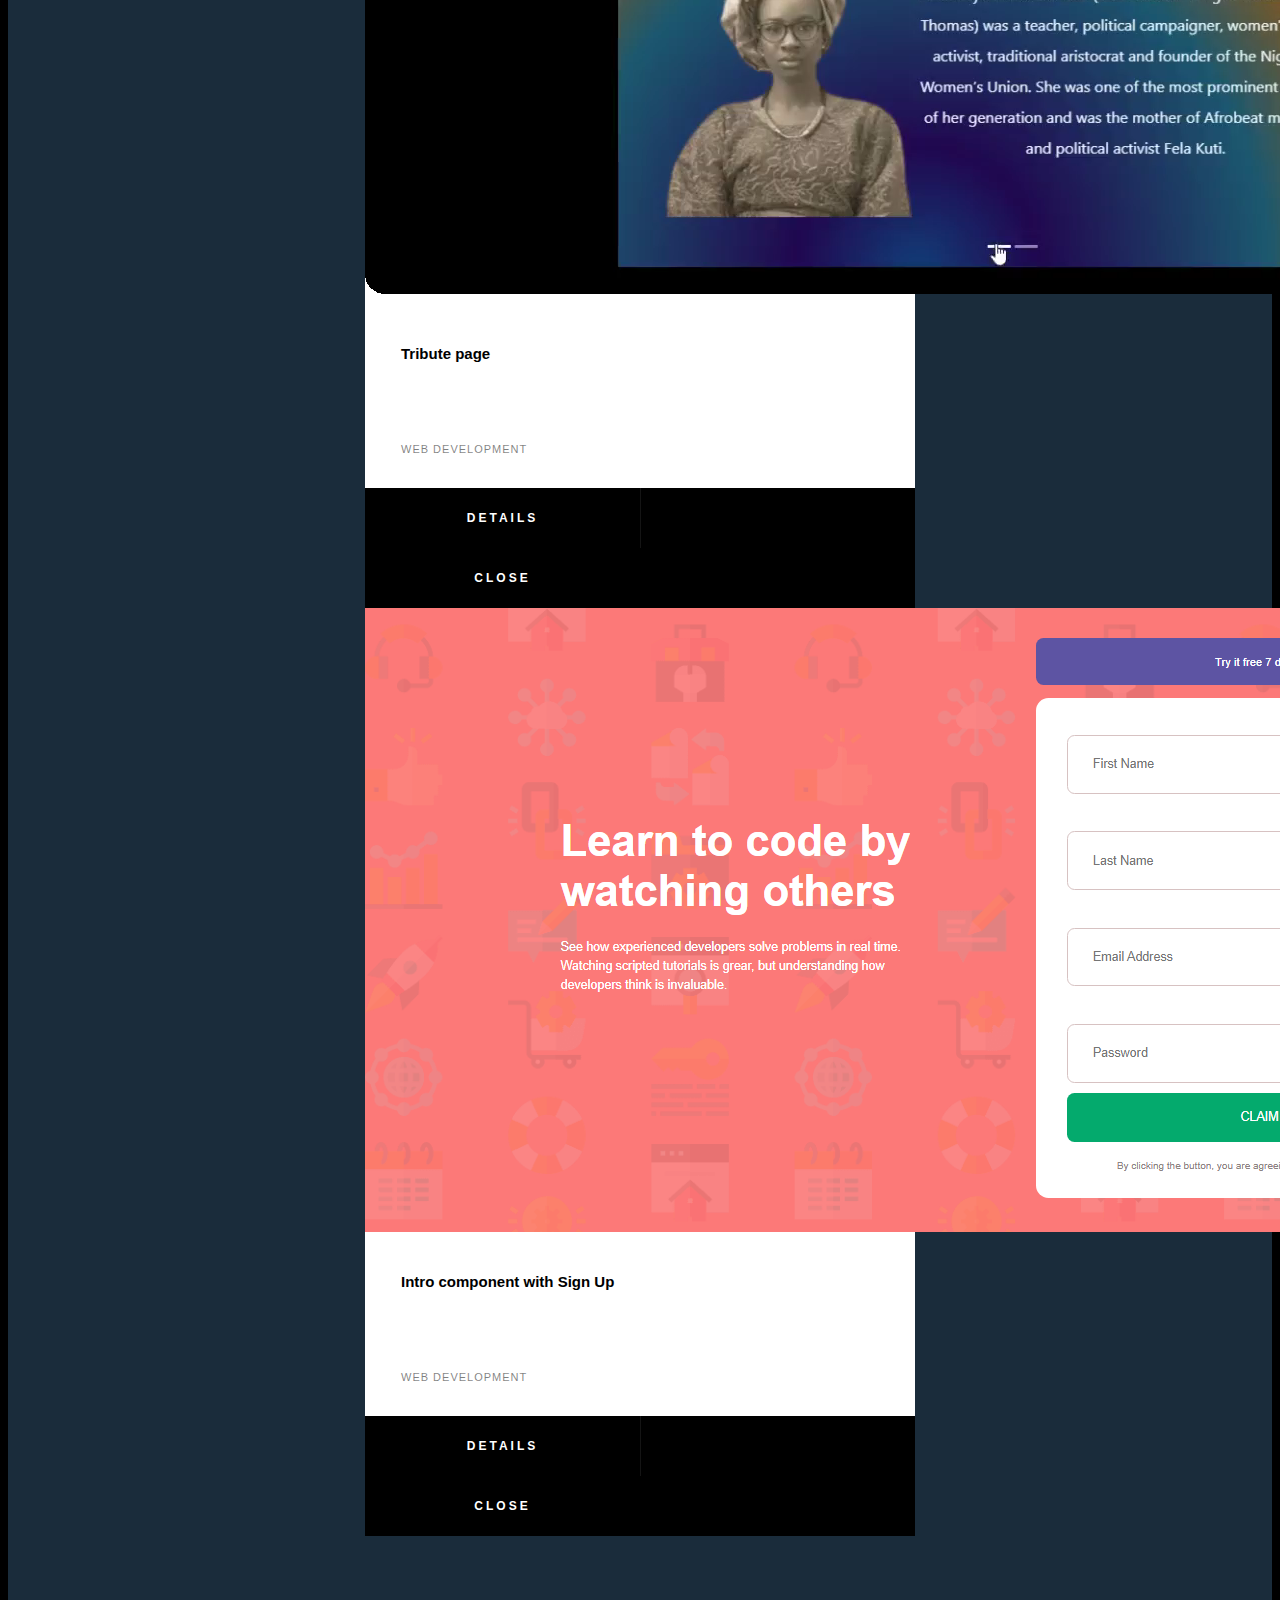
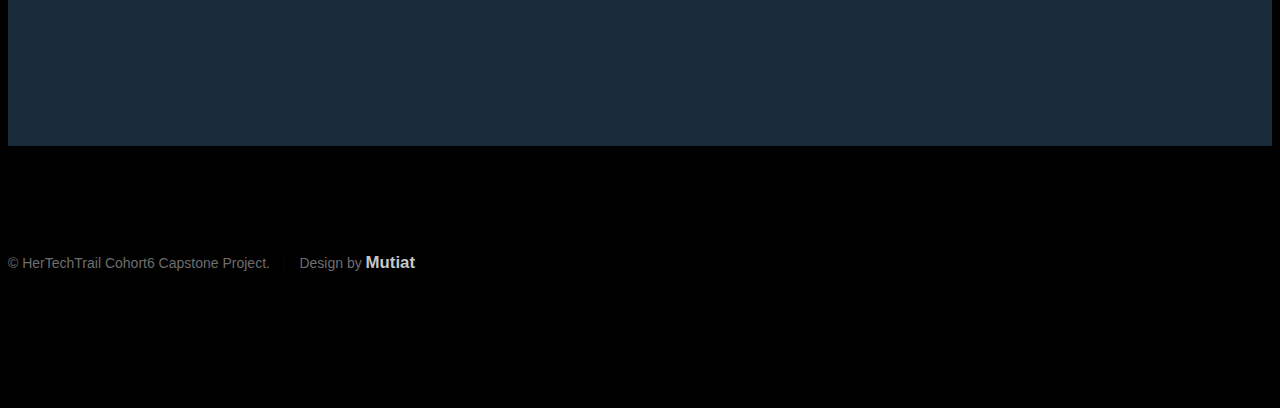
==== commit aa915bb6: "git commit-m" ====
--- a/index.html
+++ b/index.html
@@ -49,12 +49,14 @@
         <div class="subcontainer">   
         <!-- Menu -->
         <nav class="navbar">
-          <a href="#"><img src="./images/mlogo.png" alt=""></a>
-            <ul class="menu">
-                <li class="Item"><a href="./index.html">Home</a></li>
-                <li class="Item"><a href="about.html">About</a></li>
-                <li class="Item"><a href="portfolio.html">Portfolio</a></li>
-                <li class="Item"><a href="contact.html">Contact</a></li>
+          <a href="#"class="logo"><img src="./images/mlogo.png" alt=""></a>
+            <ul class="nav-menu">
+                <li class="nav-Item">
+                  <a href="./index.html"class="nav-link">Home</a>
+                <a href="./about.html" class="nav-link">About</a>
+                <a href="./portfolio.html" class="nav-link">Portfolio</a>
+                <a href="./contact.html" class="nav-link">Contact</a>
+              </li>
             </ul>
             <div class="hamburger">
             <span class="bar"></span>
--- a/css/main.css
+++ b/css/main.css
@@ -1225,7 +1225,7 @@
   padding-bottom: 17px;
   
  }
- .menu{
+ .nav-menu{
   display: flex;
   justify-content: space-between;
   align-items: center;
@@ -1256,50 +1256,6 @@
 
 }
 }
-@media (max-width:768px){
-  .hamburger{
-    display:block;
-  
-  }
-
-  .hamburger.active.bar :nth-child(2){
-    opacity: 0;
-  }
-
-  .hamburger.active.bar :nth-child(1){
-    transform: translateY(8px) rotate(45deg);
-  }
-
-  .hamburger.active.bar :nth-child(3){
-    transform: translateY(-8px) rotate(-45deg);
-  }
-
-  .menu{
-    position:fixed;
-    left:-60%;
-    top:70px;
-    gap:5px;
-    flex-direction: row;
-    width:50%;
-    text-align: center;
-    transition: 0.3s;
-  
-
-  }
-  .navItem:hover{
-    color: rgb(192, 162, 103);
-  }
-  .navItem{
-    margin:16px 0;
-  }
-
-  .menu.active{
-    left:0;
-  
-  }
-}
-
-
 
     
 
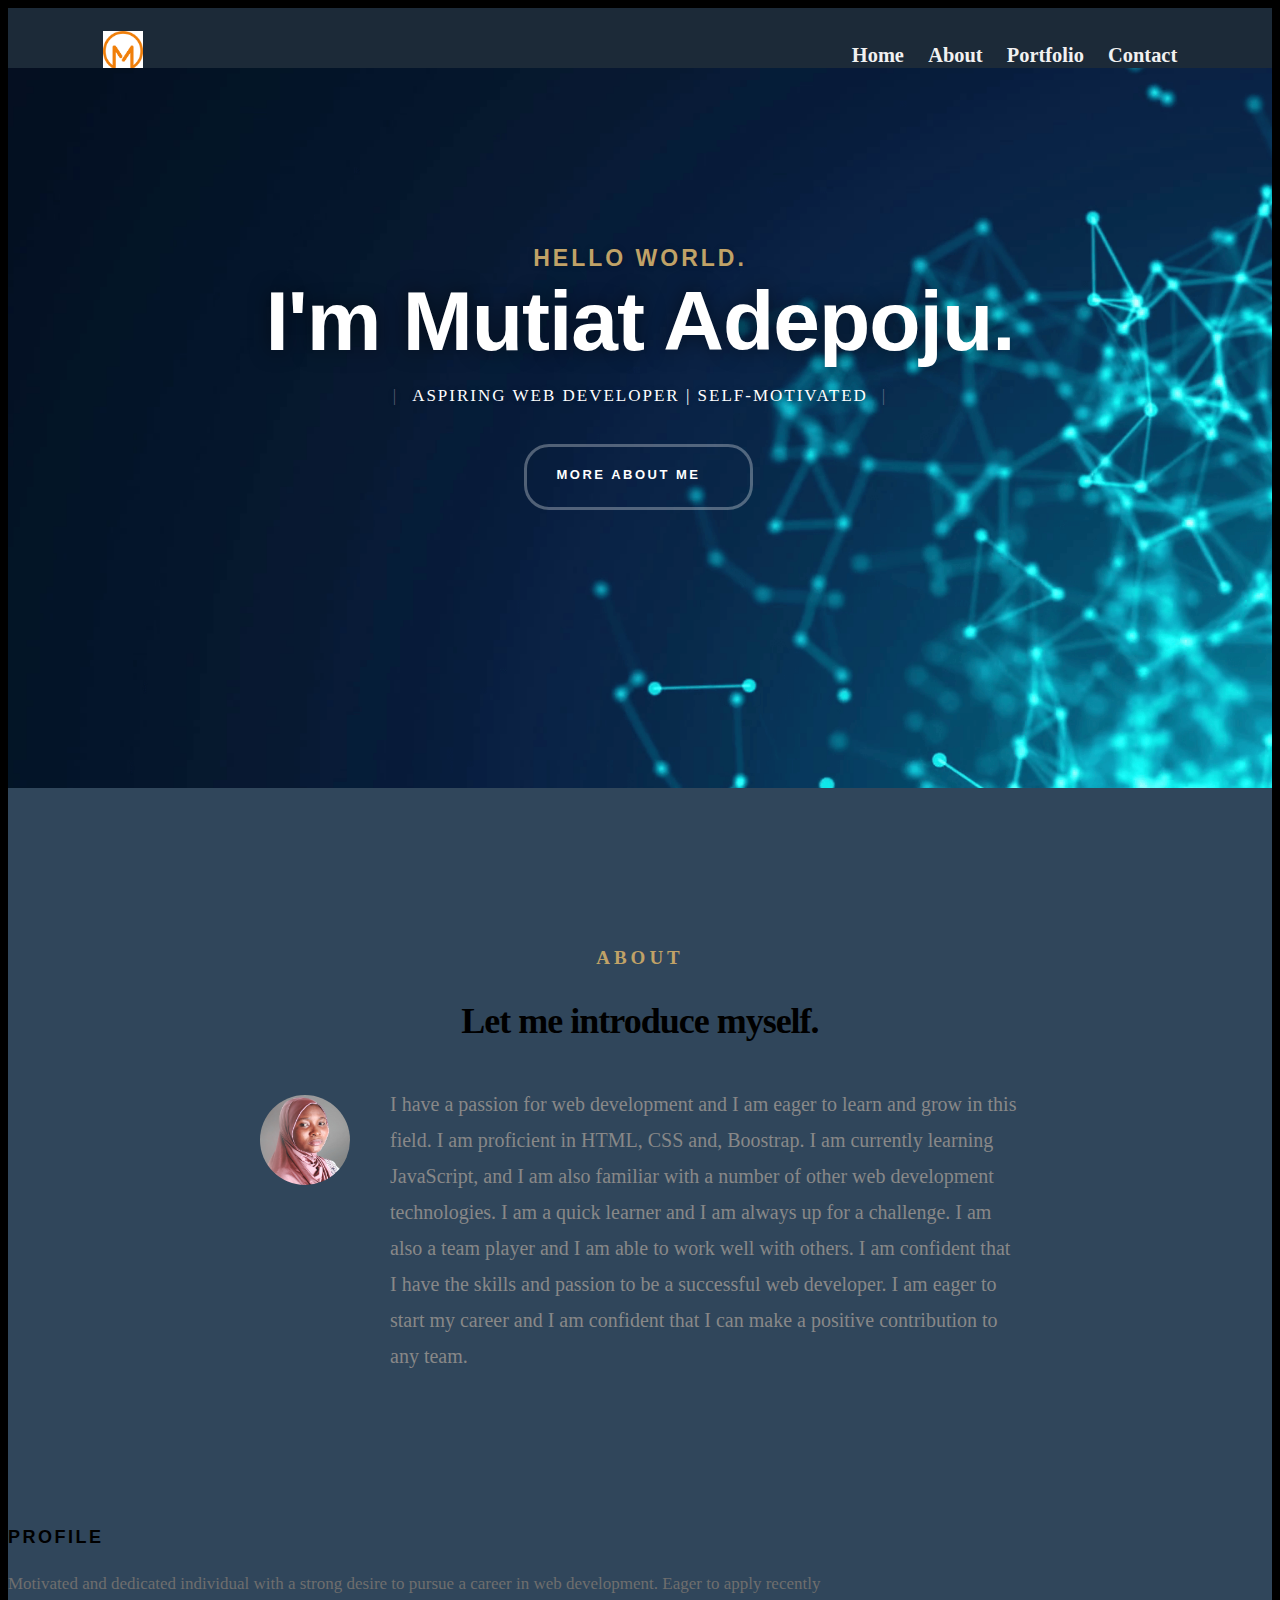
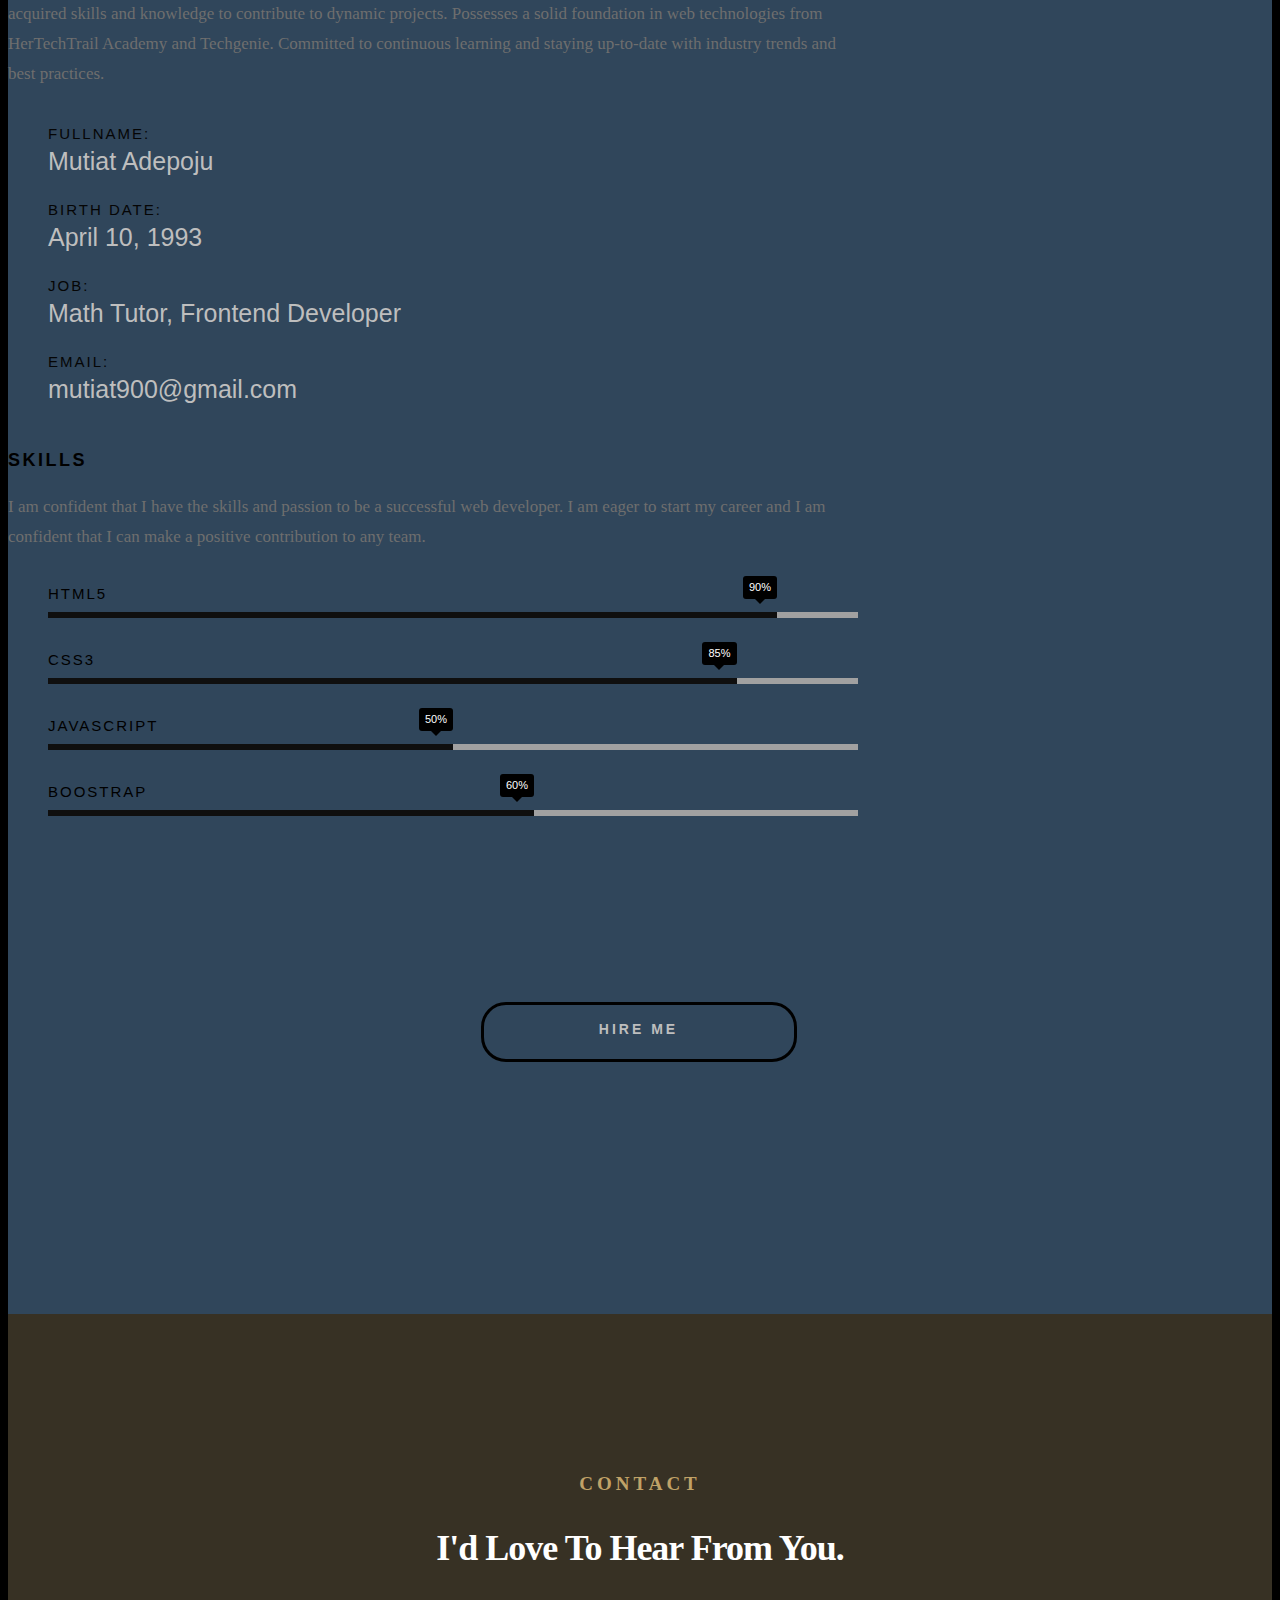
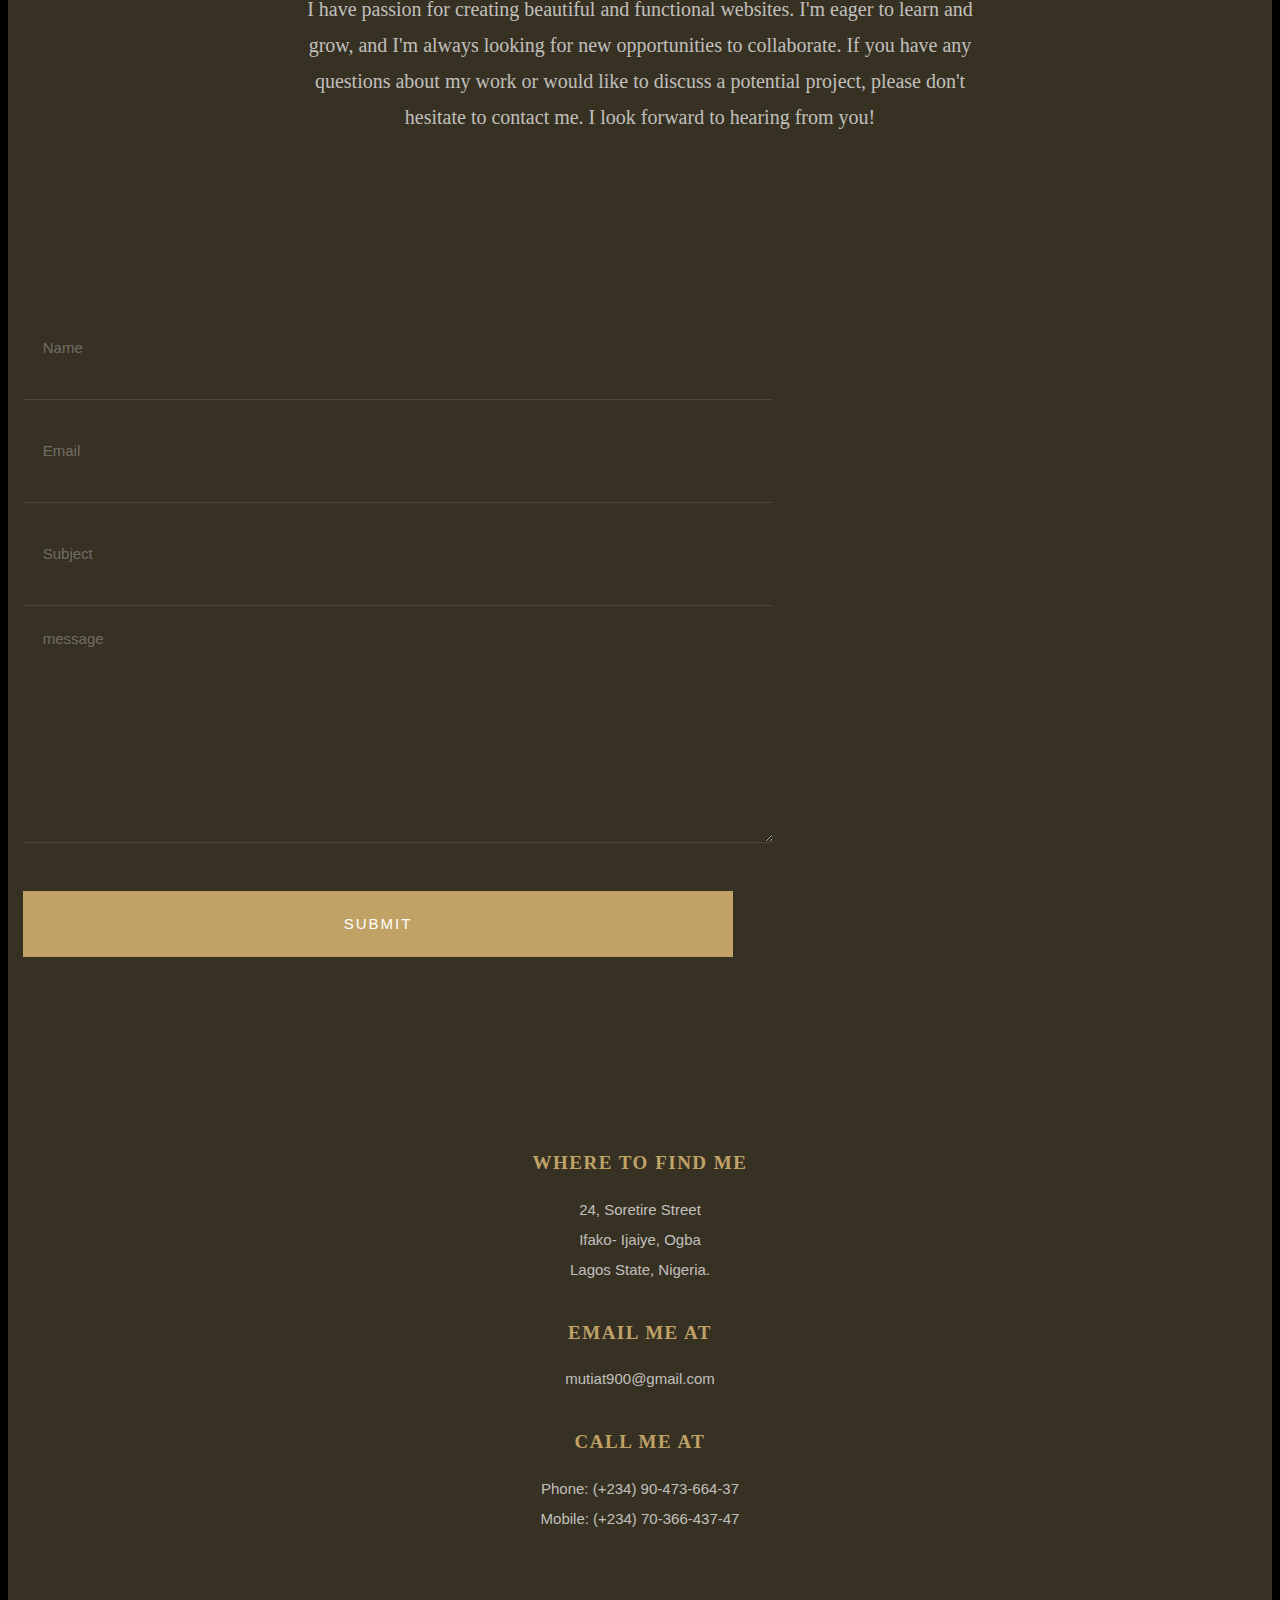
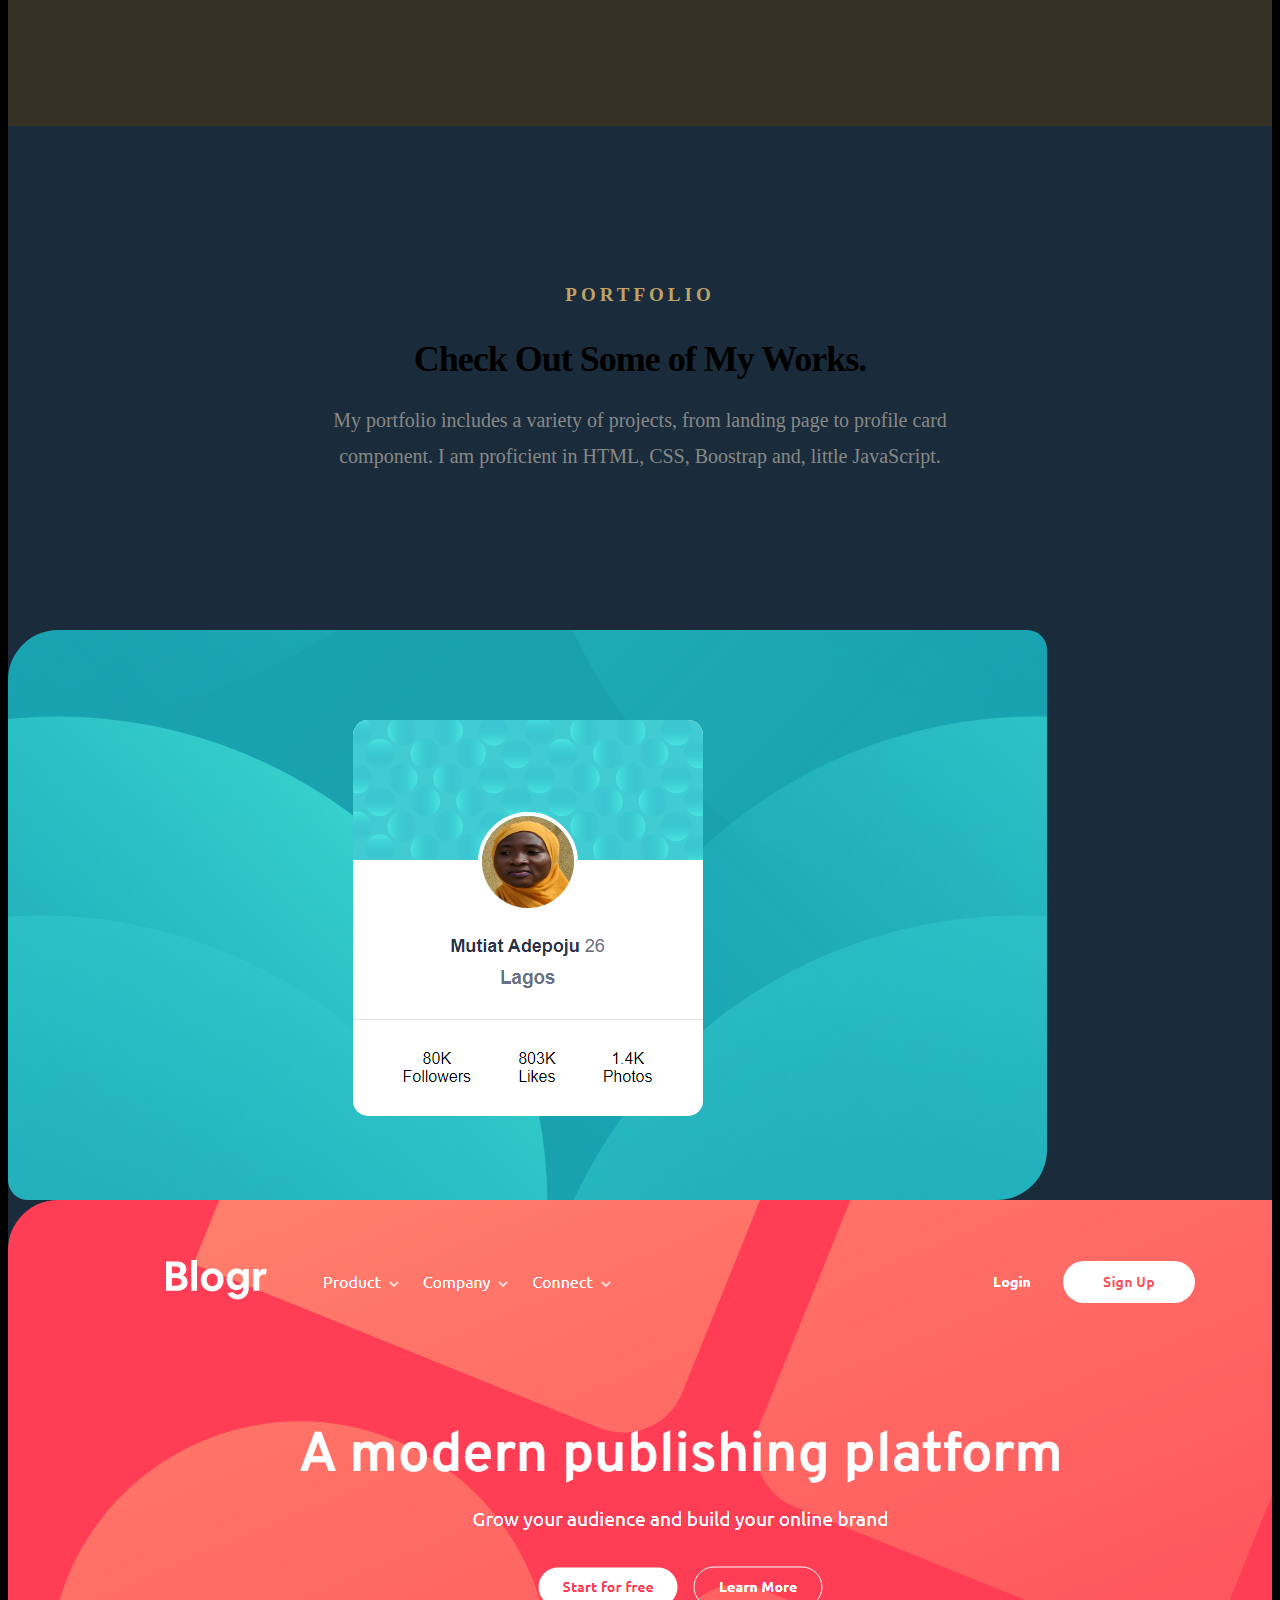
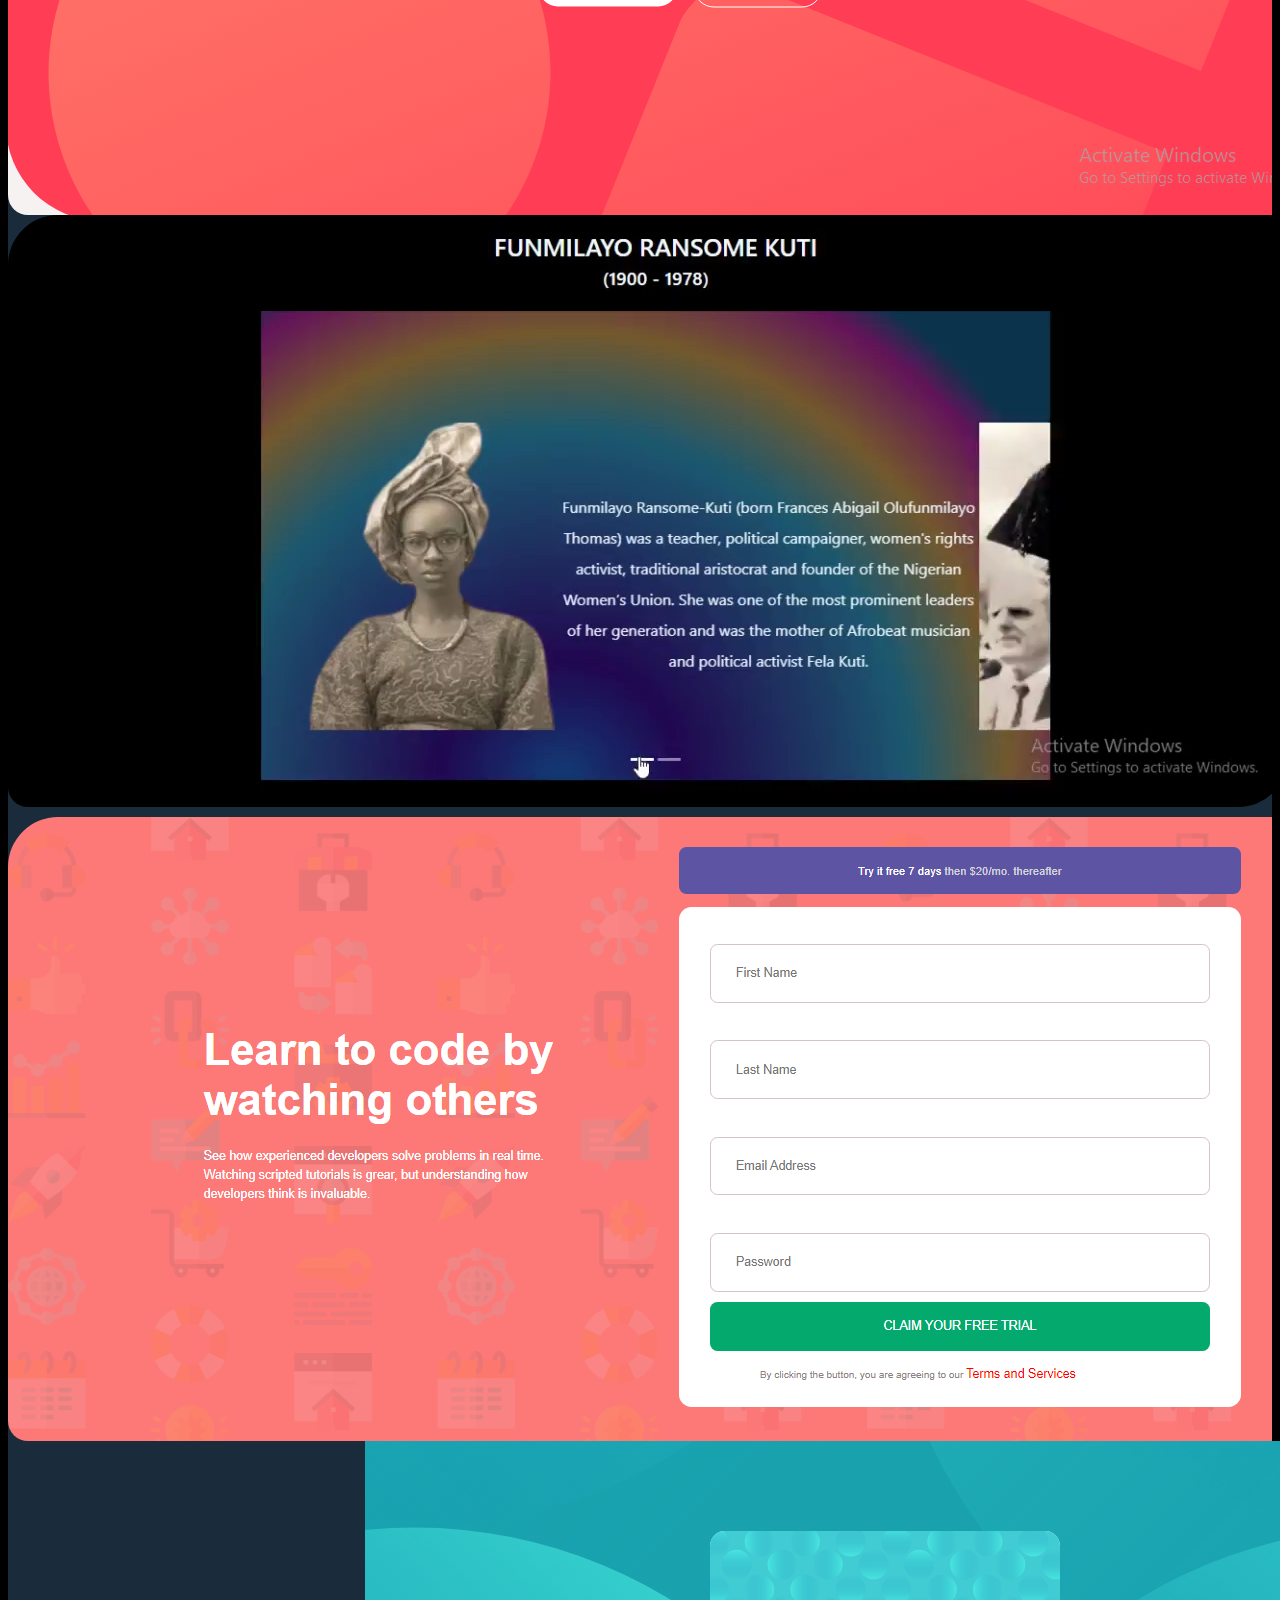
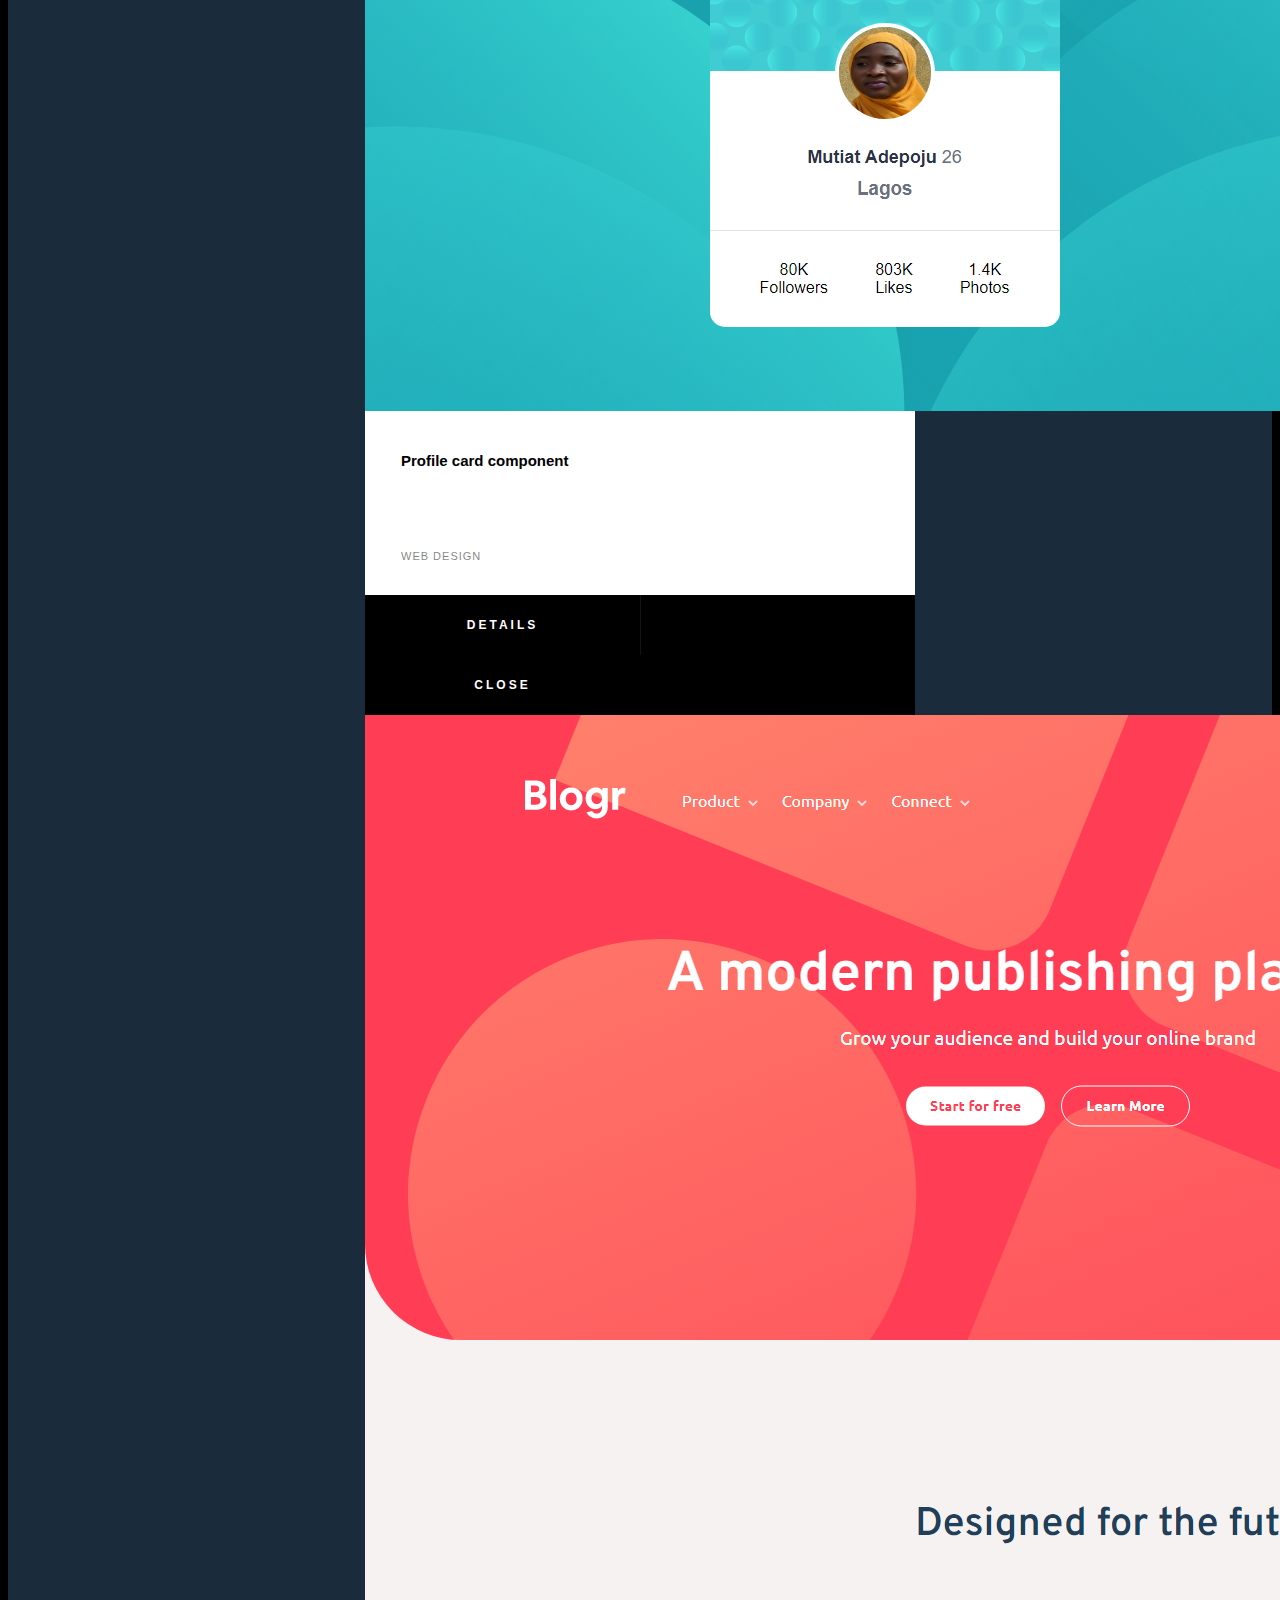
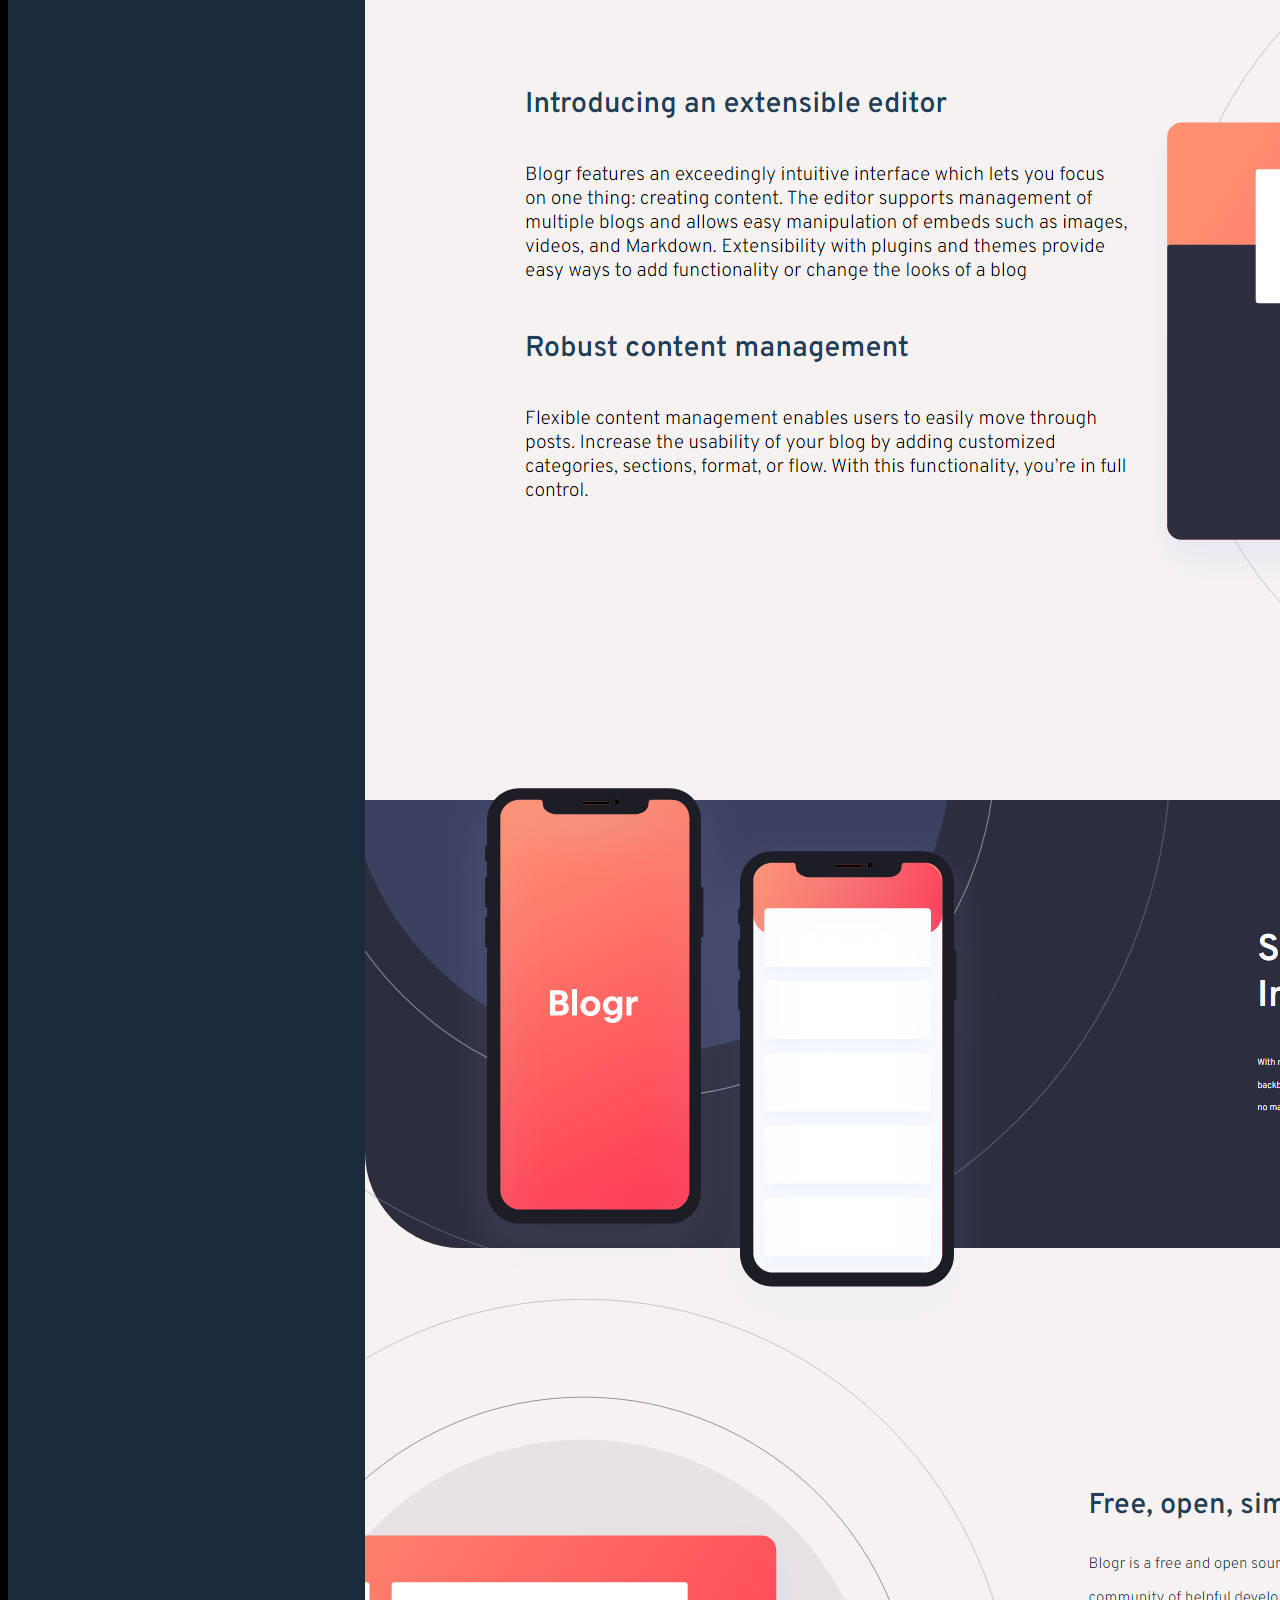
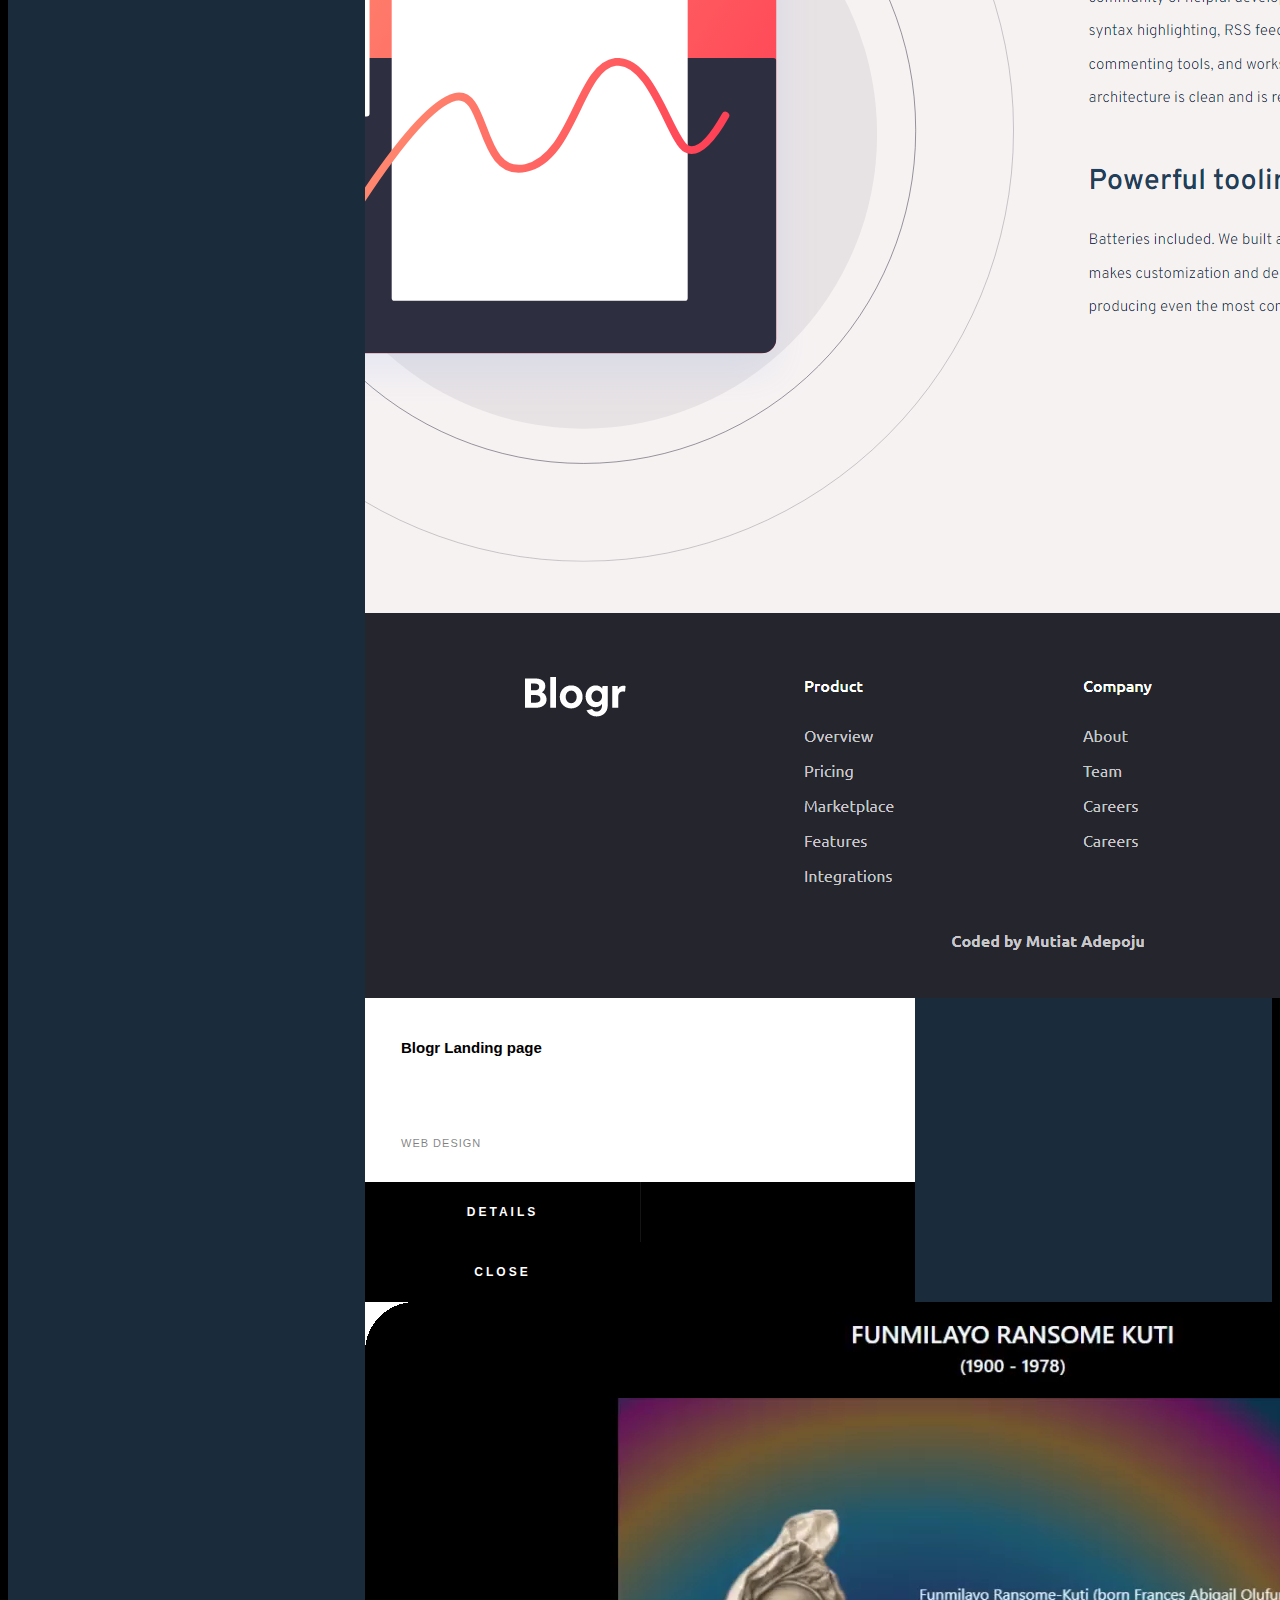
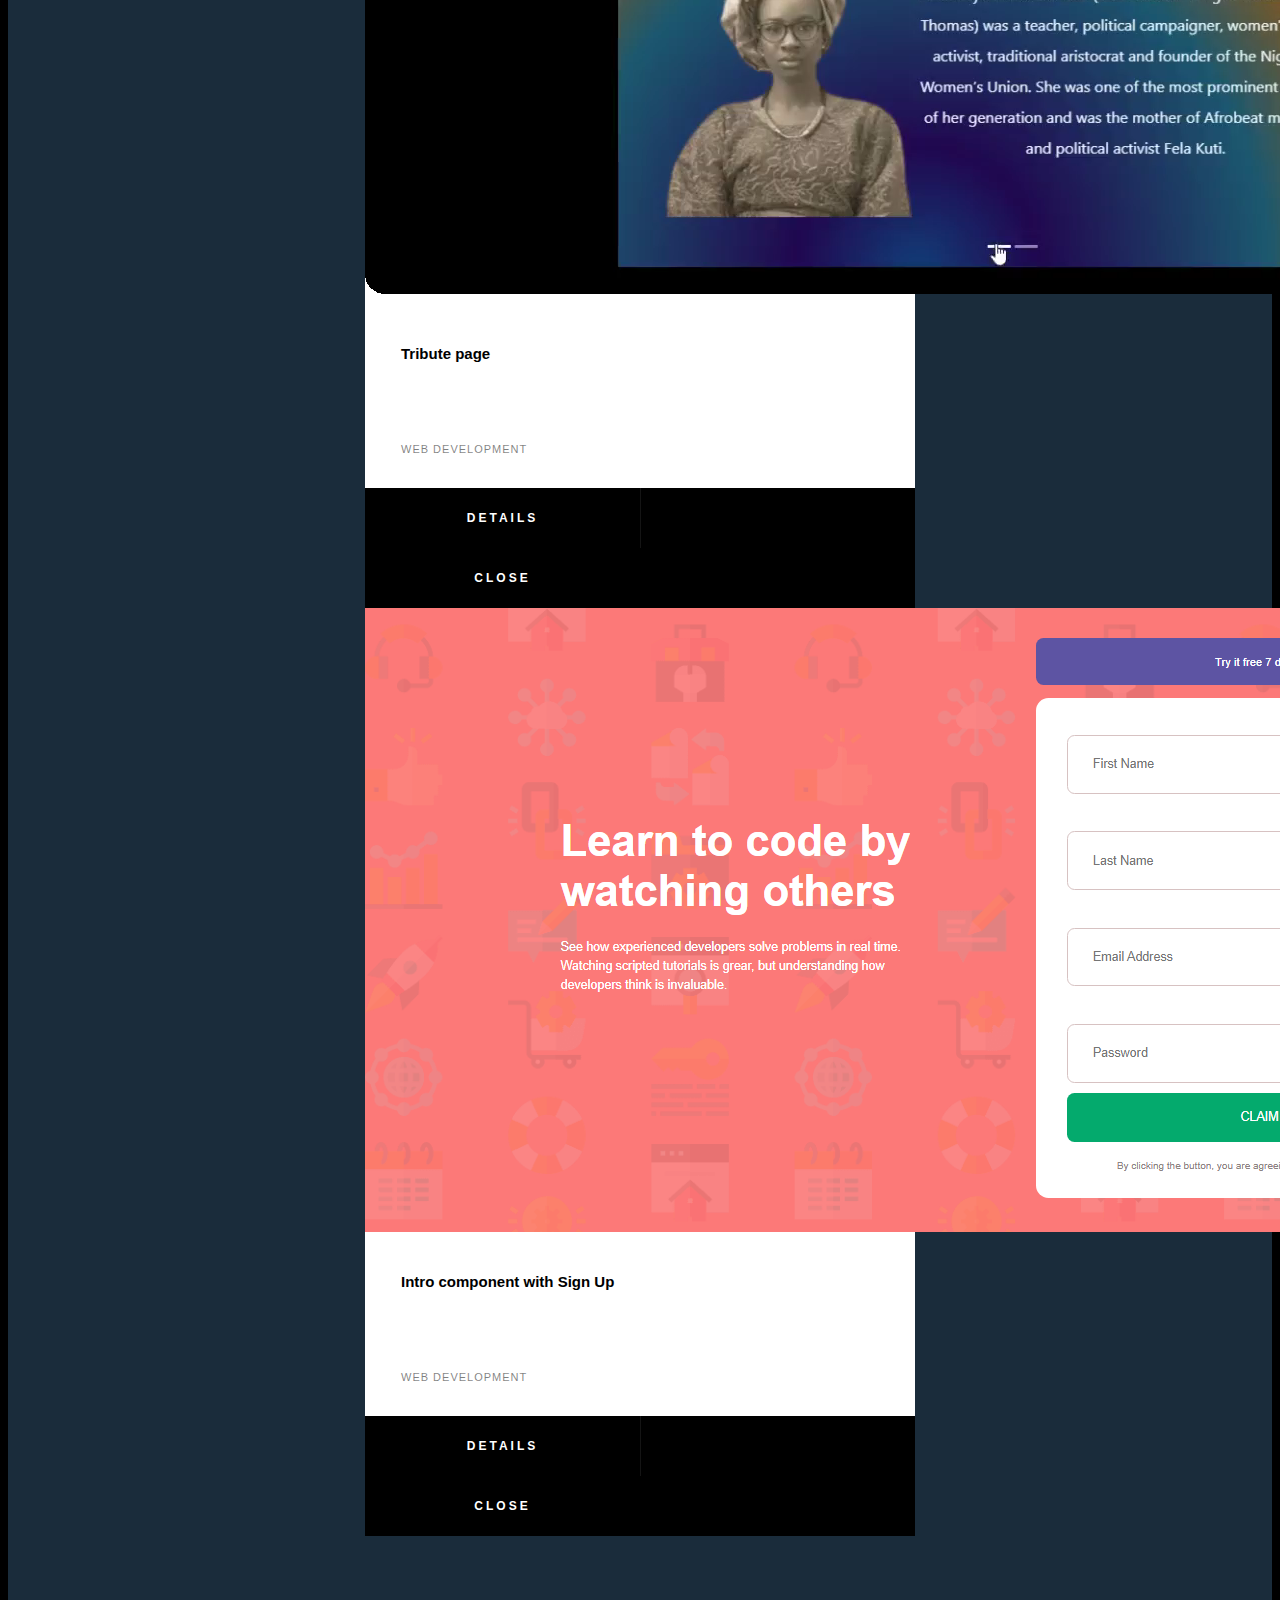
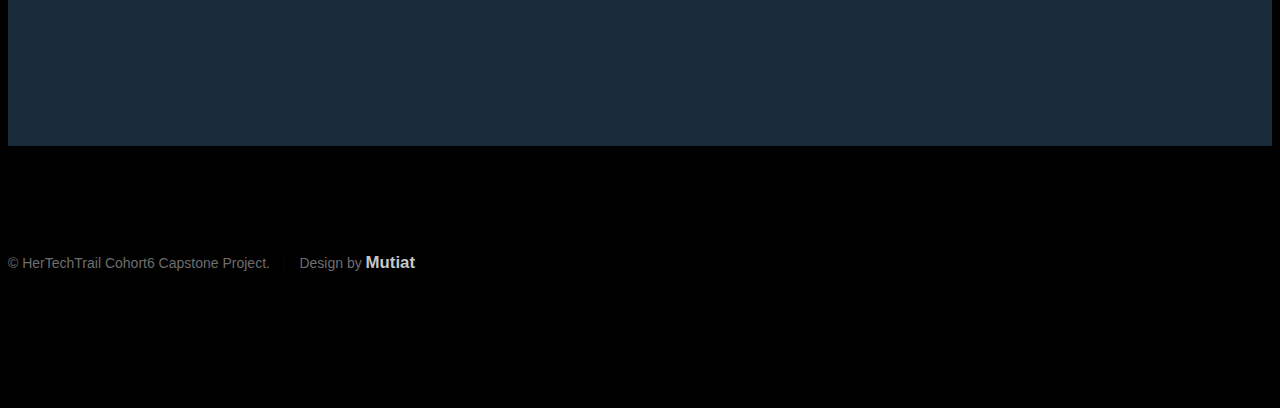
==== commit c6d143e8: "git commit-m" ====
--- a/index.html
+++ b/index.html
@@ -50,7 +50,7 @@
         <!-- Menu -->
         <nav class="navbar">
           <a href="#"class="logo"><img src="./images/mlogo.png" alt=""></a>
-            <ul class="nav-menu">
+            <ul class="nav-menu" id="toggle">
                 <li class="nav-Item">
                   <a href="./index.html"class="nav-link">Home</a>
                 <a href="./about.html" class="nav-link">About</a>
--- a/css/main.css
+++ b/css/main.css
@@ -1201,6 +1201,7 @@
  a{
   color:#f1f1f1;
   text-decoration: none;
+  
  }
 
  .container{
@@ -1218,6 +1219,7 @@
   justify-content: space-between;
   align-items: center;
   padding-top: 15px;
+  word-spacing: 20px;
  }
 
  .navbar img{
@@ -1225,12 +1227,13 @@
   padding-bottom: 17px;
   
  }
- .nav-menu{
+ .nav-menu {
   display: flex;
   justify-content: space-between;
   align-items: center;
-  gap:20px;
-  margin-left:70px;
+  
+ 
+  
  }
 
 .hamburger{
@@ -1243,21 +1246,72 @@
   display: block;
   width: 25px;
   height:3px;
-  padding-bottom: 3px;
-  margin: 5px 0;
+  padding-bottom:  3px;
+  margin: 5px auto;
   transition: all 0.3s ease;
   background-color: rgb(192, 162, 103);
 }
+
+.nav-link{
+  transition:0.7s ease;
+}
+
+.nav-link:hover{
+  color:rgb(192, 162, 103);
+}
  
 /**MEDIA QUERY**/
-@media (max-width:1500px){
+  @media (max-width:1500px){
+
 .container{
-  width:100%;
-
-}
-}
-
-    
+  width:100%
+}
+}
+  
+    @media (max-width:768px){
+ .hamburger{
+  display:block;
+  
+ }
+ .hamburger.active.bar:nth-child(2){
+opacity: 0;
+ }
+hamburger.active.bar:nth-child(1){
+transform: translateY(8px) rotate(45deg );
+ }
+hamburger.active.bar:nth-child(3){
+transform: translateY(-8px) rotate(-45deg );
+ }
+
+
+ .nav-menu{
+  position:fixed;
+  left:-100%;
+  gap:0;
+  
+  background-color: #000;
+  display:block;
+  flex-direction:row;
+  width: 100%;
+  text-align: center;
+  transition: 0.3s;
+ }
+
+
+ .nav-menu:hover{
+  color:rgb(192, 162, 103);
+ }
+ .nav-item{
+  margin:16px 0; 
+ }
+
+  .nav-menu.active{
+    left:0;
+  }
+}
+
+
+
 
    
 
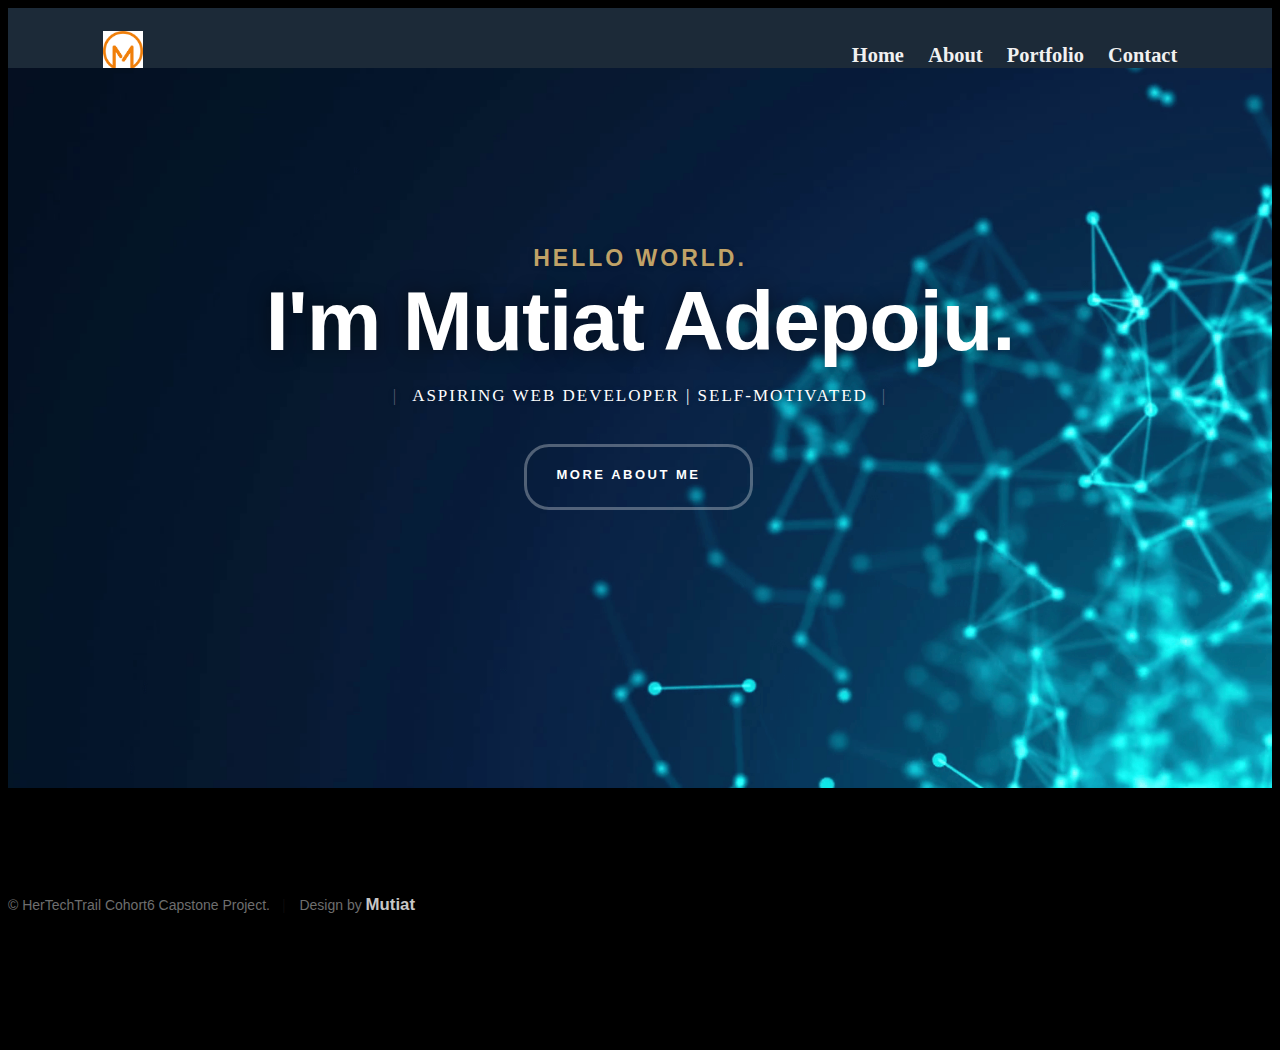
==== commit 8485b9b9: "git commit-m" ====
--- a/index.html
+++ b/index.html
@@ -112,438 +112,7 @@
     </section>
     <!-- /intro -->
 
-    <!-- about section
-   ================================================== -->
-    <section id="about">
-    <div class="row section-intro">
-    <div class="col-twelve">
-    <h5>About</h5>
-    <h1>Let me introduce myself.</h1>
-
-    <div class="intro-info">
-    <img src="/images/Mutiat Adepoju.jpg" alt="Profile Picture" />
-
-    <p class="lead">
-    I have a passion for web development and I am eager to learn and
-    grow in this field. I am proficient in HTML, CSS and, Boostrap. I
-    am currently learning JavaScript, and I am also familiar with a
-    number of other web development technologies. I am a quick learner
-    and I am always up for a challenge. I am also a team player and I
-    am able to work well with others. I am confident that I have the
-    skills and passion to be a successful web developer. I am eager to
-    start my career and I am confident that I can make a positive
-    contribution to any team.
-    </p>
     
-    </div>
-    </div>
-    </div>
-    <!-- /section-intro -->
-
-  <div class="row about-content">
-  <div class="col-six tab-full">
-  <h3>Profile</h3>
-  <p>
-  Motivated and dedicated individual with a strong desire to pursue a
-  career in web development. Eager to apply recently acquired skills
-  and knowledge to contribute to dynamic projects. Possesses a solid
-  foundation in web technologies from HerTechTrail Academy and
-  Techgenie. Committed to continuous learning and staying up-to-date
-  with industry trends and best practices.
-  </p>          
-
-<ul class="info-list">
-  <li>
-  <strong>Fullname:</strong>
-  <span>Mutiat Adepoju</span>
-  </li>
-
-  <li>
-   <strong>Birth Date:</strong>
-  <span>April 10, 1993</span>
-  </li>
-
-  <li>
-  <strong>Job:</strong>
-  <span>Math Tutor, Frontend Developer</span>
-  </li>
-
-  <li>
-  <strong>Email:</strong>
-  <span>mutiat900@gmail.com</span>
-  </li>
-  </ul>
- <!-- /info-list -->
-  </div>
-
-
-<div class="col-six tab-full">
-  <h3>Skills</h3>
-  <p>
-  I am confident that I have the skills and passion to be a successful
-  web developer. I am eager to start my career and I am confident that
-  I can make a positive contribution to any team.
-  </p>
-
-  <ul class="skill-bars">
-  <li>
-  <div class="progress percent90"><span>90%</span></div>
-  <strong>HTML5</strong>
-  </li>
-
-  <li>
-  <div class="progress percent85"><span>85%</span></div>
-  <strong>CSS3</strong>
-  </li>
-
-  <li>
-  <div class="progress percent50"><span>50%</span></div>
-  <strong>JavaScript</strong>
-  </li>
-  <li>
-  <div class="progress percent60"><span>60%</span></div>
-  <strong>Boostrap</strong>
-  </li>
-  </ul>
-  <!-- /skill-bars -->
-  </div>
-  </div>
-
-  <div class="row button-section">
-  <a href="./contact.html" title="Hire Me" class="button stroke">Hire Me</a>
-        
-  </div>
-     
-</section>
-    
-  <!-- /process-->
-
-  <!-- contact
-   ================================================== -->
-    <section id="contact">
-    <div class="row section-intro">
-    <div class="col-twelve">
-    <h5>Contact</h5>
-    <h1>I'd Love To Hear From You.</h1>
-
-    <p class="lead">
-    I have passion for creating beautiful and functional websites. I'm
-    eager to learn and grow, and I'm always looking for new
-    opportunities to collaborate. If you have any questions about my
-    work or would like to discuss a potential project, please don't
-    hesitate to contact me. I look forward to hearing from you!
-  </p>
-  </div>
-  </div>
-  <!-- /section-intro -->
-
-<div class="row contact-form">
-<div class="col-twelve">
-<!-- form -->
-<form name="contactForm" id="contactForm" method="post" action="">
-<fieldset>
-<div class="form-field">
-<input
-name="contactName"
- type="text"
-id="contactName"
-placeholder="Name"
-value=""
-minlength="2"
-required=""/>
-</div>
-
-<div class="form-field">
-<input
-name="contactEmail"
-type="email"
-id="contactEmail"
-placeholder="Email"
-value=""
-required=""/>
-</div>
-
- <div class="form-field">
-<input
-name="contactSubject"
-type="text"
-id="contactSubject"
-placeholder="Subject"
-value=""/>
-</div>
-
-<div class="form-field">
-<textarea
-name="contactMessage"
-id="contactMessage"
-placeholder="message"
-rows="10"
-cols="50"
-required=""
-></textarea>
-</div>
-
-<div class="form-field">
-<button class="submitform">Submit</button>
-<div id="submit-loader">
-<div class="text-loader">Sending...</div>
-<div class="s-loader">
-<div class="bounce1"></div>
-<div class="bounce2"></div>
-<div class="bounce3"></div>
-</div>
-</div>
-</div>
-</fieldset>
-</form>
-<!-- Form End -->
-
-<!-- contact-warning -->
-<div id="message-warning"></div>
-<!-- contact-success -->
-<div id="message-success">
-<i class="fa fa-check"></i>Your message was sent, thank you!<br />
-</div>
-</div>
-<!-- /col-twelve -->
-</div>
-<!-- /contact-form -->
-
-<div class="row contact-info">
-<div class="col-four tab-full">
-<div class="icon">
-<i class="icon-pin"></i>
-</div>
-
-<h5>Where to find me</h5>
-
-<p>
-  24, Soretire Street<br />
-  Ifako- Ijaiye, Ogba<br />
-  Lagos State, Nigeria.
-  </p>
-  </div>
-
-  <div class="col-four tab-full collapse">
-  <div class="icon">
-  <i class="icon-mail"></i>
-  </div>
-
-  <h5>Email Me At</h5>
-  <p>mutiat900@gmail.com</p>
-  </div>
-
-  <div class="col-four tab-full">
-  <div class="icon">
-  <i class="icon-phone"></i>
-  </div>
-
-  <h5>Call Me At</h5>
-
-  <p>
-  Phone: (+234) 90-473-664-37<br />
-  Mobile: (+234) 70-366-437-47<br />
-  </p>
-  </div>
-  </div>
-  <!-- /contact-info -->
-  </section>
-
-<!-- /contact -->
-
-<!-- Portfolio Section
-   ================================================== -->
-    <section id="portfolio">
-    <div class="row section-intro">
-    <div class="col-twelve">
-    <h5>Portfolio</h5>
-    <h1>Check Out Some of My Works.</h1>
-
-   <p class="lead">
-  My portfolio includes a variety of projects, from landing page to
-  profile card component. I am proficient in HTML, CSS, Boostrap and,
-  little JavaScript.
-  </p>
-  </div>
-  </div>
- <!-- /section-intro-->
-  <div class="row portfolio-content">
-  <div class="col-twelve">
- <div id="folio-wrapper" class="block-1-2 block-mob-full stack">
-  <div class="bgrid folio-item">
-  <div class="item-wrap">
-  <img src="/images/6-10.png" alt="Profile card component" />
-  <a href="#modal-01" class="overlay">
-  <div class="folio-item-table">
-  <div class="folio-item-cell">
-  <h3 class="folio-title">Profile card component</h3>
- <span class="folio-types"> Web Design </span>
-  </div>
-  </div>
-  </a>
- </div>
-</div>
-     
-<!-- /folio-item -->
-<div class="bgrid folio-item">
-<div class="item-wrap">
-<img src="images/blogr.png" alt="blogr landpage" />
-<a href="#modal-02" class="overlay">
-<div class="folio-item-table">
-<div class="folio-item-cell">
-<h3 class="folio-title">Blogr Landing page</h3>
-<span class="folio-types"> Web Design </span>
-</div>
-</div>
-</a>
-</div>
-</div>
-            
-
-<!-- /folio-item -->
-<div class="bgrid folio-item">
-<div class="item-wrap">
-<video class="w-100" autoplay loop muted>
-<source src="images/funmi tribute.mp4" type="video/mp4" />
-</video>
-<a href="#modal-03" class="overlay">
-<div class="folio-item-table">
-<div class="folio-item-cell">
-<h3 class="folio-title">Tribute page</h3>
-<span class="folio-types"> Web Design </span>
-</div>
-</div>
-</a>
-</div>
-</div>
-
-<!-- /folio-item -->
-<div class="bgrid folio-item">
-<div class="item-wrap">
-<img src="images/day1-5.png" alt="intro component with sign up" />
-<a href="#modal-04" class="overlay">
-<div class="folio-item-table">
-<div class="folio-item-cell">
-<h3 class="folio-title">Intro Component with sign up</h3>
-<span class="folio-types"> Web Design </span>
-</div>
-</div>
-</a>
-</div>
-</div>
-
-
-
-<!-- modal popups - begin
-============================================================= -->
-
-                         <!-- /modal-01 --> 
-            <div id="modal-01" class="popup-modal slider mfp-hide">                     
-              <div class="media">
-                <img src="images/portfolio/modals/6-10.png" alt="" />
-              </div>
-
-              <div class="description-box">
-                <h4>Profile card component</h4>
-                <p>
-                  Proin gravida nibh vel velit auctor aliquet. Aenean
-                  sollicitudin, lorem quis bibendum auctor, nisi elit consequat
-                  ipsum, nec sagittis sem nibh id elit.
-                </p>
-
-                <div class="categories">Web Design</div>
-              </div>
-
-              <div class="link-box">
-                <a href="https://day6-10.netlify.app">Details</a>
-                <a href="#" class="popup-modal-dismiss">Close</a>
-              </div>
-            </div>
-
-           <!-- /modal-02 -->
-            <div id="modal-02" class="popup-modal slider mfp-hide">
-              <div class="media">
-                <img src="images/portfolio/modals/16-20.png" alt="" />
-              </div>
-
-              <div class="description-box">
-                <h4>Blogr Landing page</h4>
-                <p>
-                  Proin gravida nibh vel velit auctor aliquet. Aenean
-                  sollicitudin, lorem quis bibendum auctor, nisi elit consequat
-                  ipsum, nec sagittis sem nibh id elit.
-                </p>
-
-                <div class="categories">Web Design</div>
-              </div>
-
-              <div class="link-box">
-                <a href="https://inquisitive-cheesecake-2ad1c9.netlify.app">Details</a>
-                <a href="#" class="popup-modal-dismiss">Close</a>
-              </div>
-            </div>                      
-
-  <!-- /modal-03 -->
-            <div id="modal-03" class="popup-modal slider mfp-hide">
-              <div class="item-wrap">
-                <video class="w-100" autoplay loop muted>
-              <source src="images/funmi tribute.mp4" type="video/mp4" />
-                </video>
-              </div>
-              <div class="description-box">
-                <h4>Tribute page</h4>
-                <p>
-                  Proin gravida nibh vel velit auctor aliquet. Aenean
-                  sollicitudin, lorem quis bibendum auctor, nisi elit consequat
-                  ipsum, nec sagittis sem nibh id elit.
-                </p>
-
-                <div class="categories">Web Development</div>
-              </div>
-
-              <div class="link-box">
-                <a href="https://glittering-valkyrie-c8a4d1.netlify.app">Details</a>
-                <a href="#" class="popup-modal-dismiss">Close</a>
-              </div>
-            </div>
-
-                      <!-- /modal-04 -->
-            <div id="modal-04" class="popup-modal slider mfp-hide">
-              <div class="media">
-                <img src="images/portfolio/modals/day1-5.png" alt="" />
-              </div>
-
-              <div class="description-box">
-                <h4>Intro component with Sign Up</h4>
-                <p>
-                  Proin gravida nibh vel velit auctor aliquet. Aenean
-                  sollicitudin, lorem quis bibendum auctor, nisi elit consequat
-                  ipsum, nec sagittis sem nibh id elit.
-                </p>
-
-                <div class="categories">Web Development</div>
-              </div>
-
-              <div class="link-box">
-                <a href="https://day1-5.netlify.app">Details</a>
-                <a href="#" class="popup-modal-dismiss">Close</a>
-              </div>
-            </div>
- <!-- modal popups - end
-============================================================= -->
-</div>
-          <!-- /portfolio-wrapper -->
-        </div>
-        <!-- /twelve -->
-      </div>
-      </div>
-      <!-- /portfolio-content -->
-    </section>
-    <!-- /portfolio -->
-
-    <!-- footer
-   ================================================== -->
-
     <footer>
       <div class="row">
         <div class="col-six tab-full pull-right social">
--- a/css/main.css
+++ b/css/main.css
@@ -1180,6 +1180,9 @@
 }
 
 /** 
+
+ 
+/** 
  * ===================================================================
  * 09. header styles - (_layout.scss)
  *
@@ -1187,7 +1190,7 @@
  */
  
  .header{
-  position: relative;
+  
   top:0;
   width:100%;
   height: 60px;
@@ -1233,7 +1236,6 @@
   align-items: center;
   
  
-  
  }
 
 .hamburger{
@@ -1247,7 +1249,7 @@
   width: 25px;
   height:3px;
   padding-bottom:  3px;
-  margin: 5px auto;
+  margin: 5px 0;
   transition: all 0.3s ease;
   background-color: rgb(192, 162, 103);
 }
@@ -1264,37 +1266,45 @@
   @media (max-width:1500px){
 
 .container{
-  width:100%
-}
-}
-  
-    @media (max-width:768px){
- .hamburger{
+  width:100%;
+}
+}
+
+@media (max-width:768px){
+
+.hamburger{
   display:block;
-  
+  position: relative;
+}
+.hamburger.active.bar:nth-child(2){
+opacity: 0;
+
  }
- .hamburger.active.bar:nth-child(2){
-opacity: 0;
- }
-hamburger.active.bar:nth-child(1){
+.hamburger.active.bar:nth-child(1){
 transform: translateY(8px) rotate(45deg );
  }
-hamburger.active.bar:nth-child(3){
+.hamburger.active.bar:nth-child(3){
 transform: translateY(-8px) rotate(-45deg );
  }
+ .nav-menu{
+  position: absolute;
+  left:-100%;
+ }
+
+  
+
 
 
  .nav-menu{
   position:fixed;
   left:-100%;
   gap:0;
-  
-  background-color: #000;
-  display:block;
+  top:80px;
   flex-direction:row;
-  width: 100%;
+  width: 90%;
   text-align: center;
   transition: 0.3s;
+  z-index: 3;
  }
 
 
@@ -1308,14 +1318,7 @@
   .nav-menu.active{
     left:0;
   }
-}
-
-
-
-
-   
-
-
+    }
 /** 
  * ===================================================================
  * 10. intro - (_layout.scss) 
@@ -1329,7 +1332,6 @@
   background-size: cover;
   background-attachment: fixed;
   width: 100%;
-  height: 80%;
   min-height: 720px;
   display: table;
   position: relative;
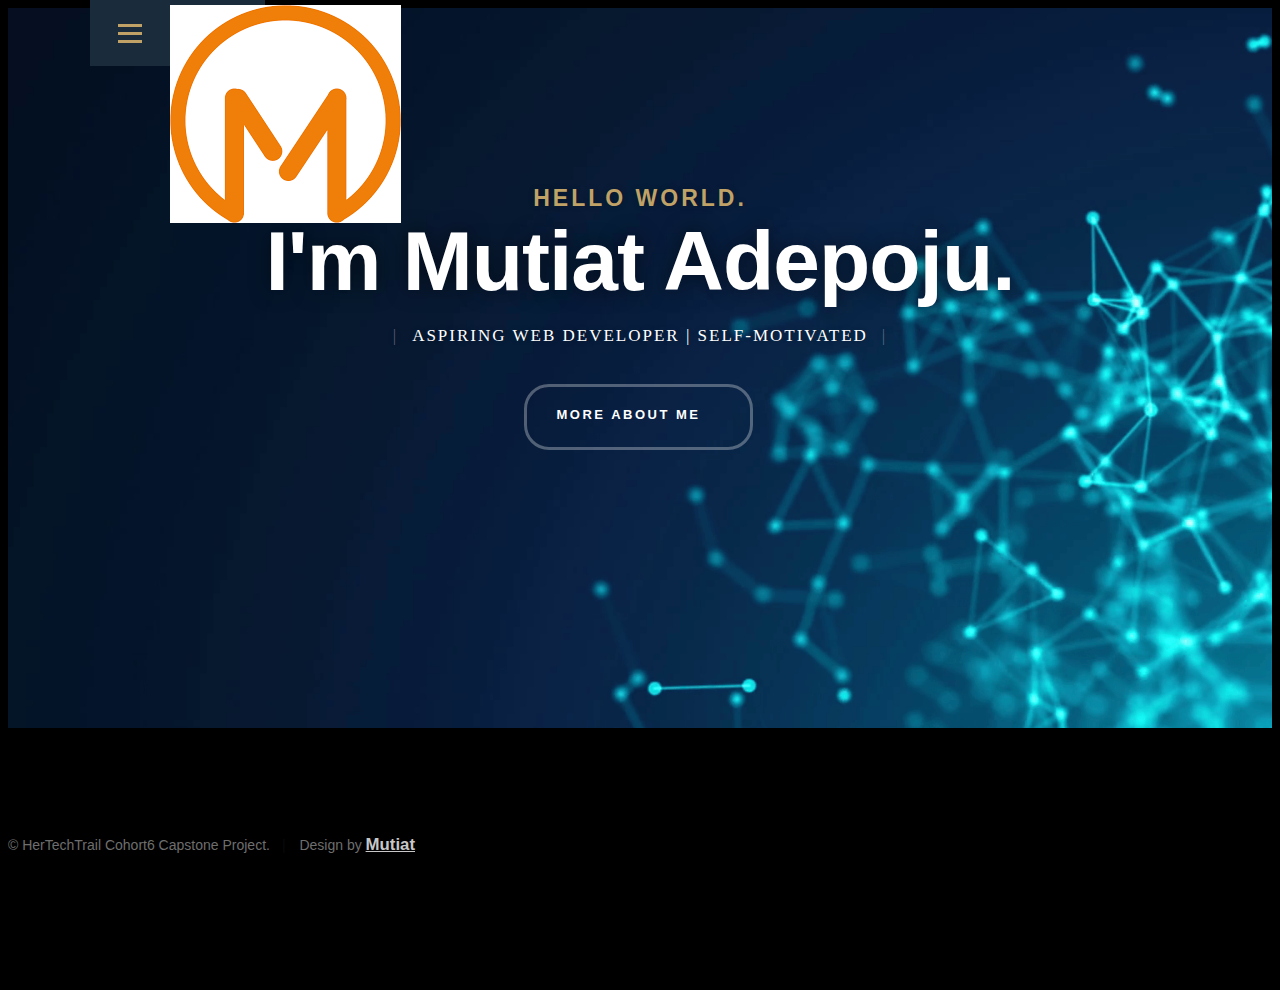
==== commit 75420805: "git commit -m" ====
--- a/index.html
+++ b/index.html
@@ -30,6 +30,8 @@
     <script src="js/modernizr.js"></script>
     <script src="js/pace.min.js"></script>
 
+    
+
     <!-- favicons
 	================================================== -->
     <link
@@ -44,35 +46,32 @@
     <!-- header 
    ================================================== -->
         <!-- Navigation -->
-<header class="header">
-      <div class="container">
-        <div class="subcontainer">   
-        <!-- Menu -->
-        <nav class="navbar">
-          <a href="#"class="logo"><img src="./images/mlogo.png" alt=""></a>
-            <ul class="nav-menu" id="toggle">
-                <li class="nav-Item">
-                  <a href="./index.html"class="nav-link">Home</a>
-                <a href="./about.html" class="nav-link">About</a>
-                <a href="./portfolio.html" class="nav-link">Portfolio</a>
-                <a href="./contact.html" class="nav-link">Contact</a>
-              </li>
-            </ul>
-            <div class="hamburger">
-            <span class="bar"></span>
-            <span class="bar"></span>
-            <span class="bar"></span>
-            </div>
-        </nav>
-        </div>
-      </div>
-    </header>
-    
+      
+<header>   	
+   	<div class="row">
 
-     <!-- /header -->
+   		<div class="top-bar">
+   			<a class="menu-toggle" href="#"><span>Menu</span></a>
 
-      <!-- /top-bar -->
-     
+	   		<div class="logo">
+		         <a href="#"><img src="./images/mlogo.png" alt=""></a>
+		      </div>		      
+
+		   	<nav id="main-nav-wrap">
+					<ul class="main-navigation">
+						<li class="current"><a href="index.html" title="">Home</a></li>
+						<li><a href="./about.html" title="">About</a></li>
+						<li><a href="./portfolio.html" title="">Portfolio</a></li>				
+						<li><a href="./contact.html" title="">Contact</a></li>	
+						<!-- <li><a href="styles.html" title="">Style Demo</a></li>				 -->
+					</ul>
+				</nav>    		
+   		</div> <!-- /top-bar --> 
+   		
+   	</div> <!-- /row --> 		
+   </header> <!-- /header -->
+
+
 
     <!-- intro section
    ================================================== -->
--- a/css/main.css
+++ b/css/main.css
@@ -1188,138 +1188,211 @@
  *
  * ------------------------------------------------------------------- 
  */
- 
- .header{
-  
-  top:0;
-  width:100%;
-  height: 60px;
-  background-color: #1c2a38;
- }
- li{
-  list-style: none;
-
- }
-
- a{
-  color:#f1f1f1;
-  text-decoration: none;
-  
- }
-
- .container{
-  width:1500px;
-  margin:auto;
- }
- .subcontainer{
-  width:85%;
-  margin:auto;
- }
- .navbar{
-  width:100%;
-  min-height: 70px;
-  display: flex;
-  justify-content: space-between;
-  align-items: center;
-  padding-top: 15px;
-  word-spacing: 20px;
- }
-
- .navbar img{
-  width:40px;
-  padding-bottom: 17px;
-  
- }
- .nav-menu {
-  display: flex;
-  justify-content: space-between;
-  align-items: center;
-  
- 
- }
-
-.hamburger{
-  display: none;
-  cursor: pointer;
-  padding-bottom: 19px;
-}
-
-.bar{
-  display: block;
-  width: 25px;
-  height:3px;
-  padding-bottom:  3px;
-  margin: 5px 0;
-  transition: all 0.3s ease;
-  background-color: rgb(192, 162, 103);
-}
-
-.nav-link{
-  transition:0.7s ease;
-}
-
-.nav-link:hover{
-  color:rgb(192, 162, 103);
-}
- 
-/**MEDIA QUERY**/
-  @media (max-width:1500px){
-
-.container{
-  width:100%;
-}
-}
-
-@media (max-width:768px){
-
-.hamburger{
-  display:block;
-  position: relative;
-}
-.hamburger.active.bar:nth-child(2){
-opacity: 0;
-
- }
-.hamburger.active.bar:nth-child(1){
-transform: translateY(8px) rotate(45deg );
- }
-.hamburger.active.bar:nth-child(3){
-transform: translateY(-8px) rotate(-45deg );
- }
- .nav-menu{
-  position: absolute;
-  left:-100%;
- }
-
-  
-
-
-
- .nav-menu{
-  position:fixed;
-  left:-100%;
-  gap:0;
-  top:80px;
-  flex-direction:row;
-  width: 90%;
-  text-align: center;
-  transition: 0.3s;
-  z-index: 3;
- }
-
-
- .nav-menu:hover{
-  color:rgb(192, 162, 103);
- }
- .nav-item{
-  margin:16px 0; 
- }
-
-  .nav-menu.active{
-    left:0;
-  }
-    }
-/** 
+ header {
+	position: fixed;
+	width: 100%;
+	min-height: 66px;
+	z-index: 600;
+}
+header .row {
+	position: relative;
+	min-height: 66px;
+}
+header .top-bar {
+	display: block;
+	background: rgb(26, 44, 59);
+	min-width: 140px;
+	min-height: 66px;
+	position: fixed;
+	left: 90px;
+	top: 0;
+}
+header .logo {
+	float: left;
+	margin-left: 20px;
+	margin-right: 30px;
+	margin-top: 5px;
+	position: relative;
+}
+header .logo a {
+	display: block;
+	margin: 0;
+	padding: 0;
+	border: none;
+	font: 0/0 a;
+	text-shadow: none;
+	color: transparent;
+	width: 65px;
+	height: 50px;
+	background: url("../images/OT.png") no-repeat center;
+	background-size: 65px 50px;
+}
+
+/**
+ * menu toggle - (_layout.css)
+ * ------------------------------------------------------------------- 
+ */
+.menu-toggle {
+	float: left;
+	width: 40px;
+	height: 40px;
+	margin-left: 20px;
+	margin-top: 13px;
+	display: block;
+	position: relative;
+}
+.menu-toggle span {
+	display: block;
+	background-color:rgb(192, 162, 103);
+	width: 24px;
+	height: 3px;
+	margin-top: -1.5px;
+	font: 0/0 a;
+	text-shadow: none;
+	color: transparent;
+	position: absolute;
+	right: 8px;
+	top: 50%;
+	bottom: auto;
+	left: auto;
+	-moz-transition: background 0.2s ease-in-out;
+	-o-transition: background 0.2s ease-in-out;
+	-webkit-transition: background 0.2s ease-in-out;
+	-ms-transition: background 0.2s ease-in-out;
+	transition: background 0.2s ease-in-out;
+}
+.menu-toggle span::before, .menu-toggle span::after {
+	content: '';
+	width: 100%;
+	height: 100%;
+	background-color: inherit;
+	position: absolute;
+	left: 0;
+	-moz-transition-duration: 0.2s, 0.2s;
+	-o-transition-duration: 0.2s, 0.2s;
+	-webkit-transition-duration: 0.2s, 0.2s;
+	-ms-transition-duration: 0.2s, 0.2s;
+	transition-duration: 0.2s, 0.2s;
+	-moz-transition-delay: 0.2s, 0s;
+	-o-transition-delay: 0.2s, 0s;
+	-webkit-transition-delay: 0.2s, 0s;
+	-ms-transition-delay: 0.2s, 0s;
+	transition-delay: 0.2s, 0s;
+}
+.menu-toggle span::before {
+	top: -8px;
+	-moz-transition-property: top, transform;
+	-o-transition-property: top, transform;
+	-webkit-transition-property: top, transform;
+	-ms-transition-property: top, transform;
+	transition-property: top, transform;
+}
+.menu-toggle span::after {
+	bottom: -8px;
+	-moz-transition-property: bottom, transform;
+	-o-transition-property: bottom, transform;
+	-webkit-transition-property: bottom, transform;
+	-ms-transition-property: bottom, transform;
+	transition-property: bottom, transform;
+}
+
+/* is clicked */
+.menu-toggle.is-clicked span {
+	background-color: rgba(255, 0, 119, 0);
+}
+.menu-toggle.is-clicked span::before, .menu-toggle.is-clicked span::after {
+	background-color: #9b7203;
+	-moz-transition-delay: 0s, 0.2s;
+	-o-transition-delay: 0s, 0.2s;
+	-webkit-transition-delay: 0s, 0.2s;
+	-ms-transition-delay: 0s, 0.2s;
+	transition-delay: 0s, 0.2s;
+}
+.menu-toggle.is-clicked span::before {
+	top: 0;
+	-webkit-transform: rotate(45deg);
+	-ms-transform: rotate(45deg);
+	transform: rotate(45deg);
+}
+.menu-toggle.is-clicked span::after {
+	bottom: 0;
+	-webkit-transform: rotate(-45deg);
+	-ms-transform: rotate(-45deg);
+	transform: rotate(-45deg);
+}
+
+/* navigation panel */
+#main-nav-wrap {
+	display: block;
+	width: 100%;
+	font-family: "poppins-medium", sans-serif;
+	font-size: 1.5rem;
+	position: absolute;
+	top: 100%;
+	left: 0;
+}
+
+/* dropdown nav */
+.main-navigation {
+	background: rgb(26, 44, 59);
+	padding: 24px 30px 42px;
+	margin: 0;
+	width: 100%;
+	height: auto;
+	clear: both;
+	display: none;
+}
+.main-navigation > li {
+	display: block;
+	height: auto;
+	text-align: left;
+	padding: 0;
+}
+.main-navigation li a {
+	display: block;
+	color: #FFFFFF;
+	width: auto;
+	padding: 15px 0;
+	line-height: 16px;
+	border: none;
+}
+.main-navigation li a:hover {
+	color: #9b7203;
+	padding-left: 1rem;
+}
+.main-navigation li.current > a {
+	background: none;
+	color: #9b7203;
+}
+
+/**
+ * responsive:
+ * header styles
+ * --------------------------------------------------------------- 
+ */
+@media only screen and (max-width:1024px) {
+	header .top-bar {
+		left: 60px;
+	}
+}
+@media only screen and (max-width:768px) {
+	header .top-bar {
+		left: 50px;
+	}
+}
+@media only screen and (max-width:600px) {
+	header .top-bar {
+		left: 25px;
+	}
+}
+@media only screen and (max-width:400px) {
+	header .top-bar {
+		left: 25px;
+	}
+}
+
+
+/**
  * ===================================================================
  * 10. intro - (_layout.scss) 
  *
